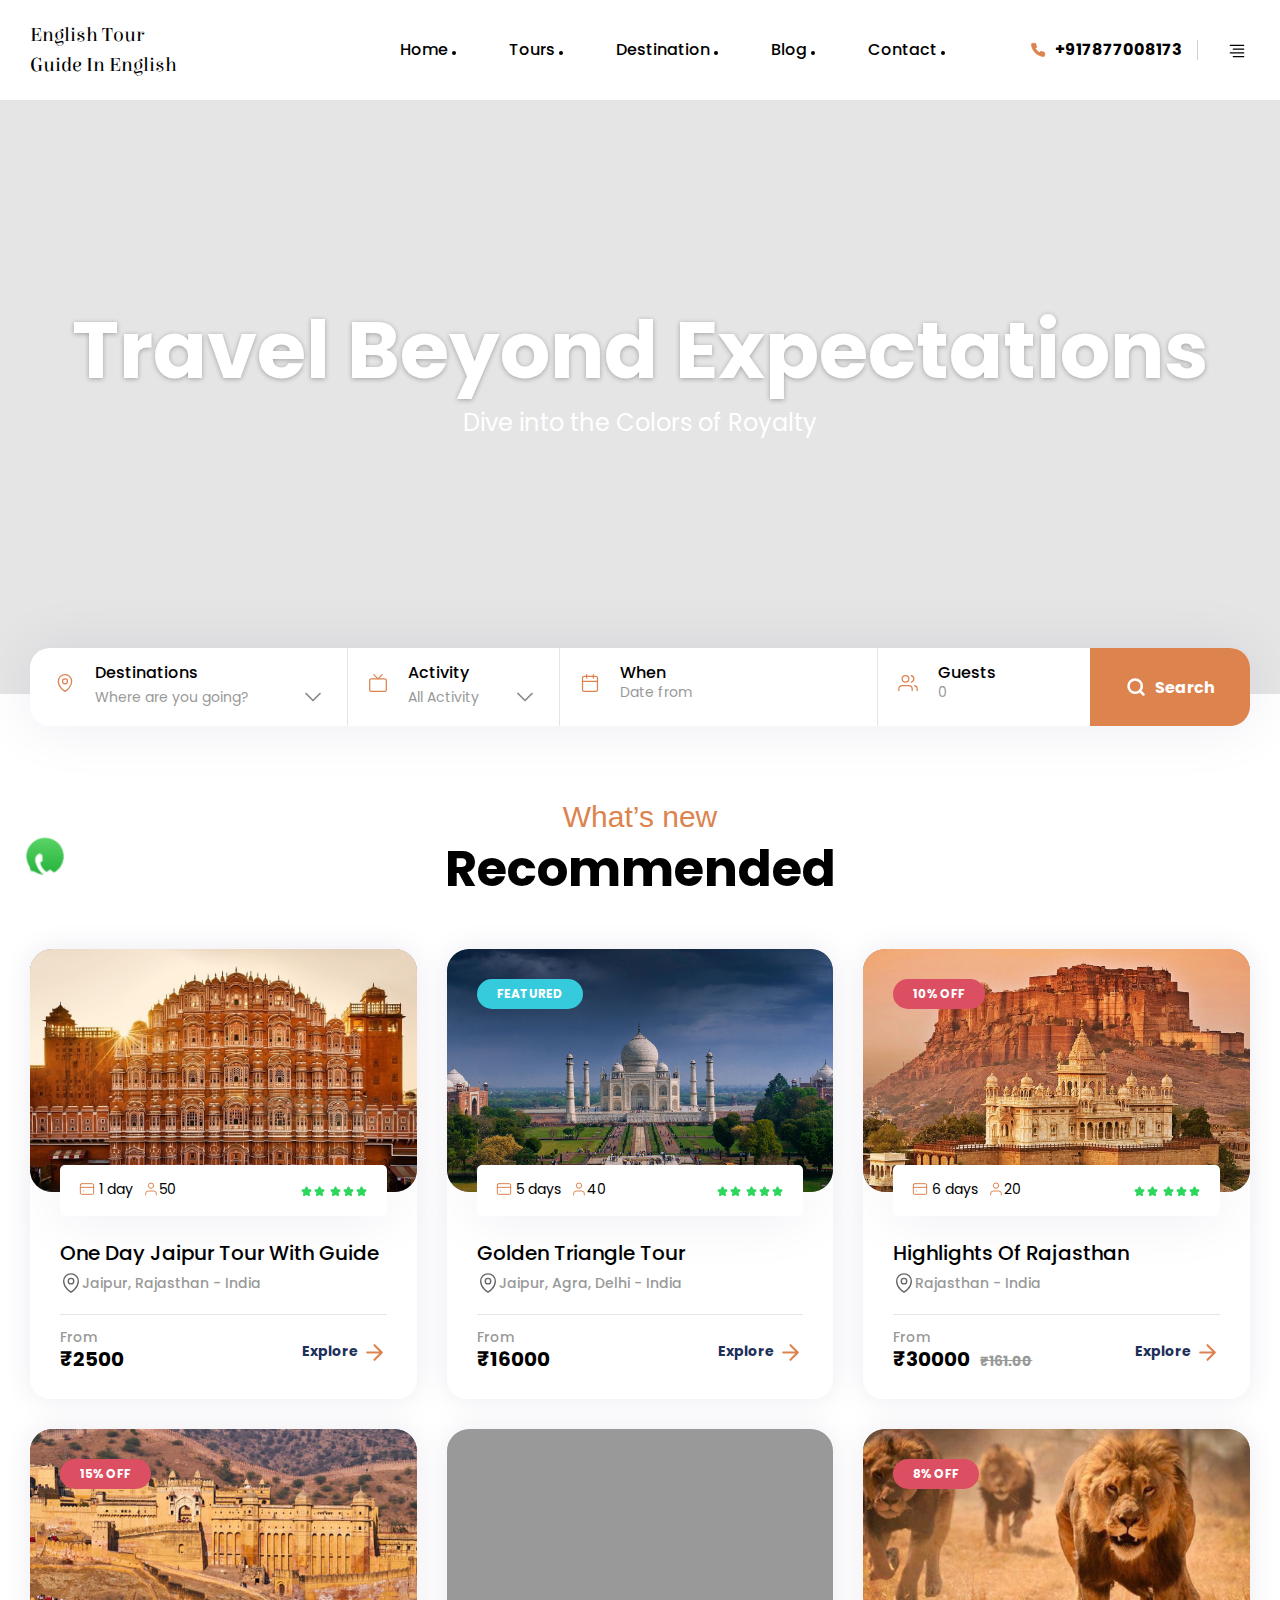
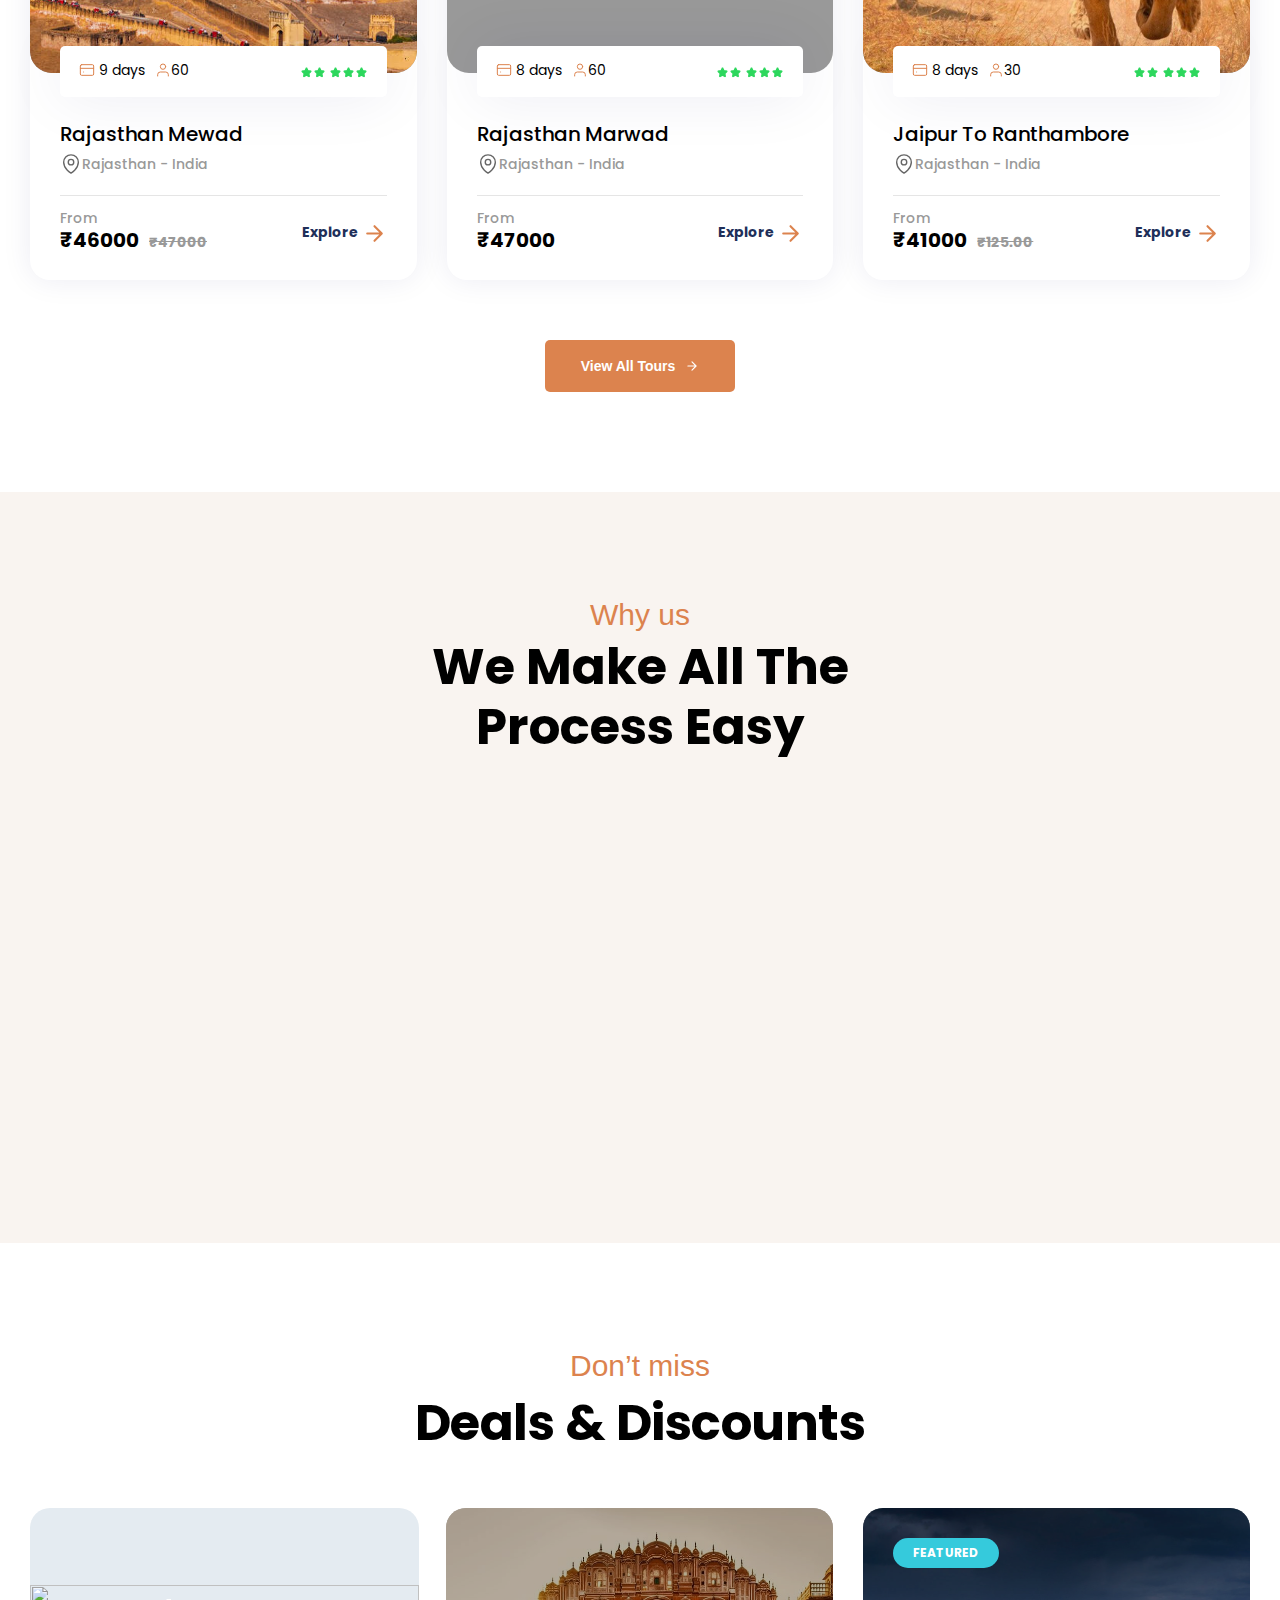
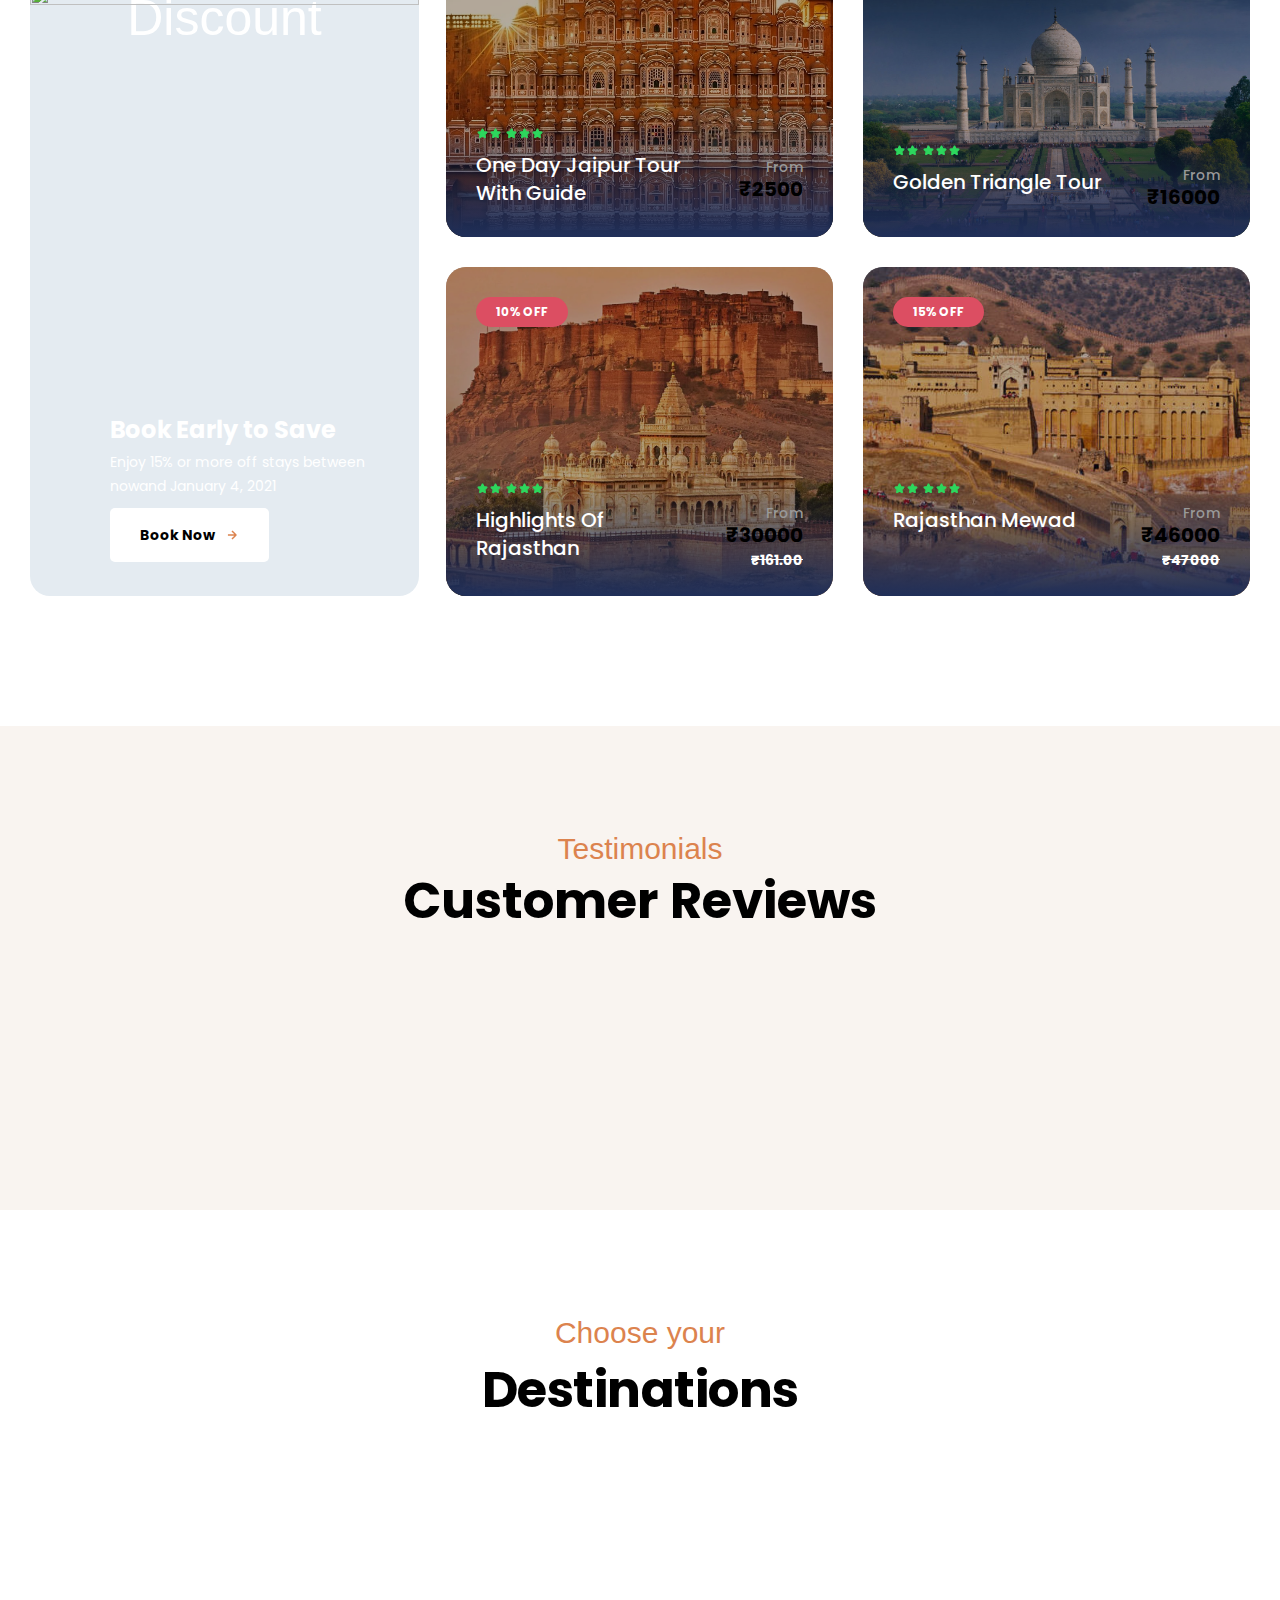
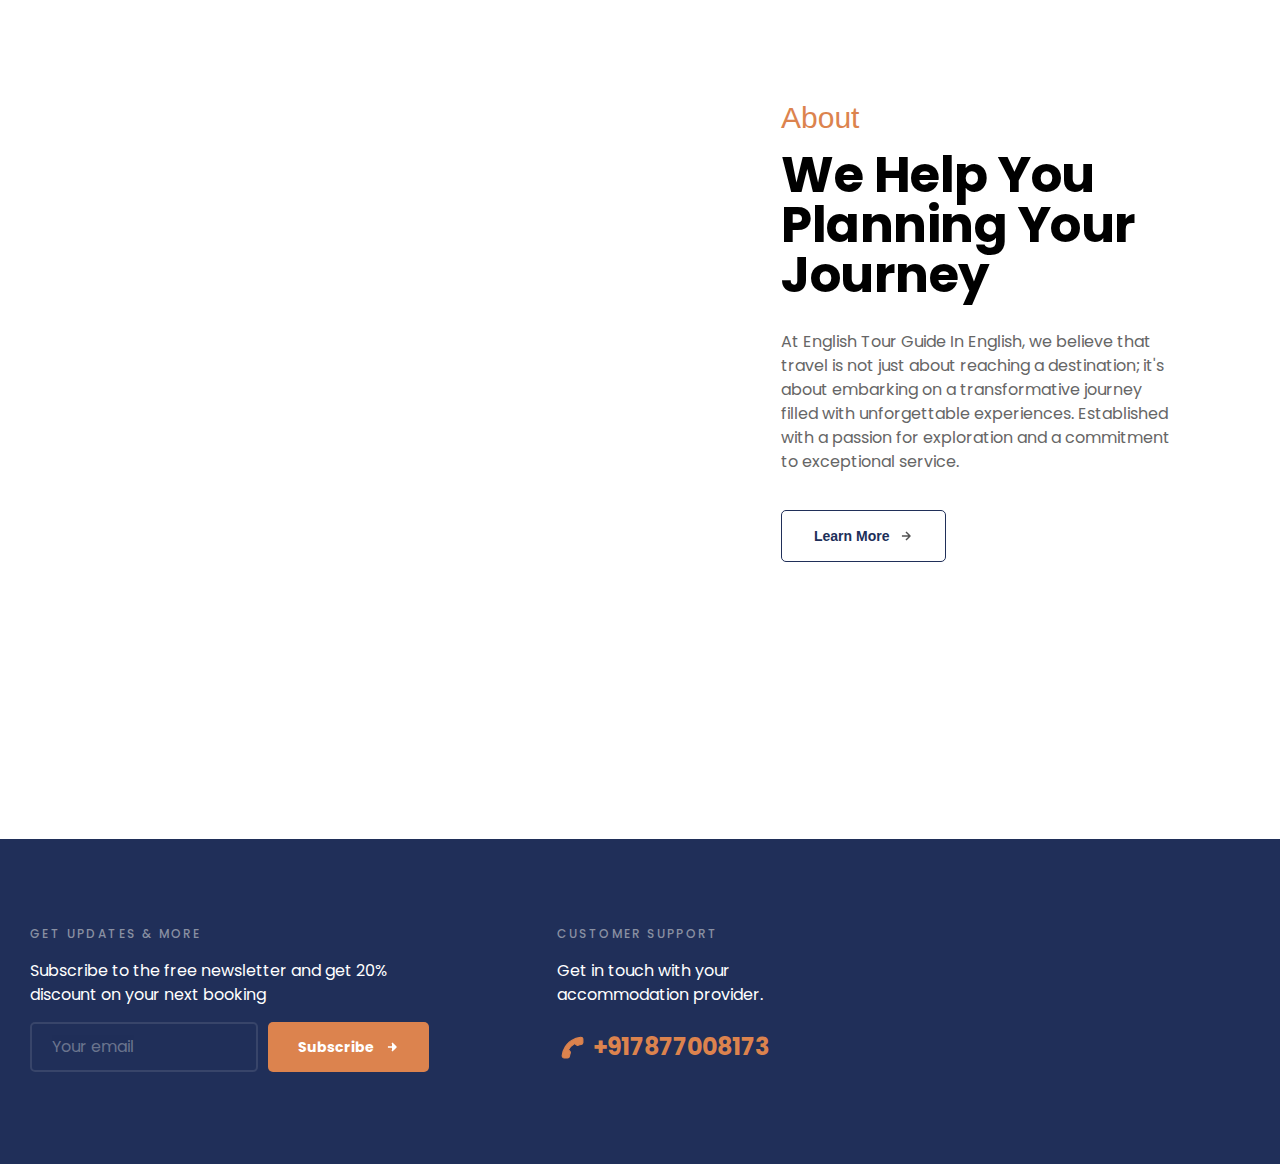
==== index.html @ 232171c8 "Update index.html" ====
<!DOCTYPE html>
<html lang="en-US">

<head>
    <meta charset="UTF-8">
    <meta name="viewport" content="width=device-width, initial-scale=1.0, viewport-fit=cover" />
    <title>English Tour Guide In English - Book A Royal Ride Now | Best Taxi Service provider</title>
    <link rel="icon" type="image/x-icon" href="assets/Rajasthansafaris.ico" />
    <meta name="description" content="<b>Best Package Provider</b> | Embark on an enchanting journey through the colorful state of Rajasthan with English Tour Guide In English. Our Rajasthan tour offers a kaleidoscope of experiences, from the majestic forts and palaces of Jaipur, Jodhpur, and Udaipur to the mesmerizing sand dunes of the Thar Desert. Immerse yourself in the rich cultural tapestry of Rajasthan as you explore bustling bazaars, ornate temples, and traditional villages. Begin your adventure in the 'Pink City' of Jaipur, where you'll be captivated by the grandeur of the Amber Fort, the intricate designs of Hawa Mahal, and the astronomical wonders of Jantar Mantar." />
    <meta name="keywords" content="English Tour Guide In English,safaris,rajasthan tour,rajasthan safari,safari in rajasthan,amber palace,amber fort,amer fort,amer palace,amber fort & palace,amber fort and amber palace,amber palace online Ticket,hawa mahal online ticket,amer fort Online ticket,amer palace online ticket,amber palace elephant ride,amber palace history,amer palace hotel,information about amber palace,best places to visit in december in india,travel the world,planning a trip,traveling on a budget,family trip,places to visit in summer in india,best place to travel,family travel,tour planning,places to travel to,dream places,family vacation,best places to visit in december,summer tourist places in india,holiday destinations in india,places to visit in summer,holiday planning,travel destinations,best holiday destinations in india,travel plan,travel experience,best place for summer vacation in india,holiday destinations,vacation places in india,best vacation places in india,summer vacation in india,vacation planning,holiday travel,best trip places in india,vacation in india,us trip,summer vacation holiday,summer vacation places in india,trip budget,dream holiday,explore travel,best place to travel in the world,summer destinations in india,vacation places,places in the us to visit,dreaming of vacation,holiday places,family trip in india,cheap trips in india,cheap places to travel,vacation destinations,"/>
    <meta name="robots" content="max-image-preview:large" />
    <link rel="dns-prefetch" href="//fonts.googleapis.com">
    <link rel="dns-prefetch" href="//s.w.org">
    <link rel="preload" href="https://demo2.pavothemes.com/triply/wp-content/themes/triply/assets/fonts/icons/triply-icon-2.3.4.woff2" as="font" crossorigin>
    <link rel="preload" href="https://demo2.pavothemes.com/triply/wp-content/themes/triply/assets/fonts/new/TheaAmeliaRegular.woff2" as="font" crossorigin>
    <link rel="dns-prefetch" href="//demo2.pavothemes.com" />
    <link rel="dns-prefetch" href="//maps.googleapis.com" />
    <link rel="dns-prefetch" href="//fonts.googleapis.com" />
    <link rel="alternate" type="application/rss+xml" title="Triply &raquo; Feed" href="https://demo2.pavothemes.com/triply/feed/" />
    <link rel="alternate" type="application/rss+xml" title="Triply &raquo; Comments Feed" href="https://demo2.pavothemes.com/triply/comments/feed/" />
    <link rel="preconnect" href="https://fonts.googleapis.com">
    <link rel="preconnect" href="https://fonts.gstatic.com" crossorigin>
    <link href="https://fonts.googleapis.com/css2?family=Elsie:wght@900&family=Protest+Revolution&display=swap" rel="stylesheet">
    <script type="text/javascript">
        /* <![CDATA[ */
        window._wpemojiSettings = {
            "baseUrl": "https:\/\/s.w.org\/images\/core\/emoji\/14.0.0\/72x72\/",
            "ext": ".png",
            "svgUrl": "https:\/\/s.w.org\/images\/core\/emoji\/14.0.0\/svg\/",
            "svgExt": ".svg",
            "source": {
                "concatemoji": "https:\/\/demo2.pavothemes.com\/triply\/wp-includes\/js\/wp-emoji-release.min.js?ver=6.4.3"
            }
        };
        /*! This file is auto-generated */
        ! function(i, n) {
            var o, s, e;

            function c(e) {
                try {
                    var t = {
                        supportTests: e,
                        timestamp: (new Date).valueOf()
                    };
                    sessionStorage.setItem(o, JSON.stringify(t))
                } catch (e) {}
            }

            function p(e, t, n) {
                e.clearRect(0, 0, e.canvas.width, e.canvas.height), e.fillText(t, 0, 0);
                var t = new Uint32Array(e.getImageData(0, 0, e.canvas.width, e.canvas.height).data),
                    r = (e.clearRect(0, 0, e.canvas.width, e.canvas.height), e.fillText(n, 0, 0), new Uint32Array(e.getImageData(0, 0, e.canvas.width, e.canvas.height).data));
                return t.every(function(e, t) {
                    return e === r[t]
                })
            }

            function u(e, t, n) {
                switch (t) {
                    case "flag":
                        return n(e, "\ud83c\udff3\ufe0f\u200d\u26a7\ufe0f", "\ud83c\udff3\ufe0f\u200b\u26a7\ufe0f") ? !1 : !n(e, "\ud83c\uddfa\ud83c\uddf3", "\ud83c\uddfa\u200b\ud83c\uddf3") && !n(e, "\ud83c\udff4\udb40\udc67\udb40\udc62\udb40\udc65\udb40\udc6e\udb40\udc67\udb40\udc7f", "\ud83c\udff4\u200b\udb40\udc67\u200b\udb40\udc62\u200b\udb40\udc65\u200b\udb40\udc6e\u200b\udb40\udc67\u200b\udb40\udc7f");
                    case "emoji":
                        return !n(e, "\ud83e\udef1\ud83c\udffb\u200d\ud83e\udef2\ud83c\udfff", "\ud83e\udef1\ud83c\udffb\u200b\ud83e\udef2\ud83c\udfff")
                }
                return !1
            }

            function f(e, t, n) {
                var r = "undefined" != typeof WorkerGlobalScope && self instanceof WorkerGlobalScope ? new OffscreenCanvas(300, 150) : i.createElement("canvas"),
                    a = r.getContext("2d", {
                        willReadFrequently: !0
                    }),
                    o = (a.textBaseline = "top", a.font = "600 32px Arial", {});
                return e.forEach(function(e) {
                    o[e] = t(a, e, n)
                }), o
            }

            function t(e) {
                var t = i.createElement("script");
                t.src = e, t.defer = !0, i.head.appendChild(t)
            }
            "undefined" != typeof Promise && (o = "wpEmojiSettingsSupports", s = ["flag", "emoji"], n.supports = {
                everything: !0,
                everythingExceptFlag: !0
            }, e = new Promise(function(e) {
                i.addEventListener("DOMContentLoaded", e, {
                    once: !0
                })
            }), new Promise(function(t) {
                var n = function() {
                    try {
                        var e = JSON.parse(sessionStorage.getItem(o));
                        if ("object" == typeof e && "number" == typeof e.timestamp && (new Date).valueOf() < e.timestamp + 604800 && "object" == typeof e.supportTests) return e.supportTests
                    } catch (e) {}
                    return null
                }();
                if (!n) {
                    if ("undefined" != typeof Worker && "undefined" != typeof OffscreenCanvas && "undefined" != typeof URL && URL.createObjectURL && "undefined" != typeof Blob) try {
                        var e = "postMessage(" + f.toString() + "(" + [JSON.stringify(s), u.toString(), p.toString()].join(",") + "));",
                            r = new Blob([e], {
                                type: "text/javascript"
                            }),
                            a = new Worker(URL.createObjectURL(r), {
                                name: "wpTestEmojiSupports"
                            });
                        return void(a.onmessage = function(e) {
                            c(n = e.data), a.terminate(), t(n)
                        })
                    } catch (e) {}
                    c(n = f(s, u, p))
                }
                t(n)
            }).then(function(e) {
                for (var t in e) n.supports[t] = e[t], n.supports.everything = n.supports.everything && n.supports[t], "flag" !== t && (n.supports.everythingExceptFlag = n.supports.everythingExceptFlag && n.supports[t]);
                n.supports.everythingExceptFlag = n.supports.everythingExceptFlag && !n.supports.flag, n.DOMReady = !1, n.readyCallback = function() {
                    n.DOMReady = !0
                }
            }).then(function() {
                return e
            }).then(function() {
                var e;
                n.supports.everything || (n.readyCallback(), (e = n.source || {}).concatemoji ? t(e.concatemoji) : e.wpemoji && e.twemoji && (t(e.twemoji), t(e.wpemoji)))
            }))
        }((window, document), window._wpemojiSettings);
        /* ]]> */
    </script>
    <style id="wp-emoji-styles-inline-css" type="text/css">
        img.wp-smiley,
        img.emoji {
            display: inline !important;
            border: none !important;
            box-shadow: none !important;
            height: 1em !important;
            width: 1em !important;
            margin: 0 0.07em !important;
            vertical-align: -0.1em !important;
            background: none !important;
            padding: 0 !important;
        }
    </style>
    <style id="classic-theme-styles-inline-css" type="text/css">
        /*! This file is auto-generated */

        .wp-block-button__link {
            color: #fff;
            background-color: #32373c;
            border-radius: 9999px;
            box-shadow: none;
            text-decoration: none;
            padding: calc(.667em + 2px) calc(1.333em + 2px);
            font-size: 1.125em
        }

        .wp-block-file__button {
            background: #32373c;
            color: #fff;
            text-decoration: none
        }
    </style>
    <style id="global-styles-inline-css" type="text/css">
        body {
            --wp--preset--color--black: #000000;
            --wp--preset--color--cyan-bluish-gray: #abb8c3;
            --wp--preset--color--white: #ffffff;
            --wp--preset--color--pale-pink: #f78da7;
            --wp--preset--color--vivid-red: #cf2e2e;
            --wp--preset--color--luminous-vivid-orange: #ff6900;
            --wp--preset--color--luminous-vivid-amber: #fcb900;
            --wp--preset--color--light-green-cyan: #7bdcb5;
            --wp--preset--color--vivid-green-cyan: #00d084;
            --wp--preset--color--pale-cyan-blue: #8ed1fc;
            --wp--preset--color--vivid-cyan-blue: #0693e3;
            --wp--preset--color--vivid-purple: #9b51e0;
            --wp--preset--gradient--vivid-cyan-blue-to-vivid-purple: linear-gradient(135deg, rgba(6, 147, 227, 1) 0%, rgb(155, 81, 224) 100%);
            --wp--preset--gradient--light-green-cyan-to-vivid-green-cyan: linear-gradient(135deg, rgb(122, 220, 180) 0%, rgb(0, 208, 130) 100%);
            --wp--preset--gradient--luminous-vivid-amber-to-luminous-vivid-orange: linear-gradient(135deg, rgba(252, 185, 0, 1) 0%, rgba(255, 105, 0, 1) 100%);
            --wp--preset--gradient--luminous-vivid-orange-to-vivid-red: linear-gradient(135deg, rgba(255, 105, 0, 1) 0%, rgb(207, 46, 46) 100%);
            --wp--preset--gradient--very-light-gray-to-cyan-bluish-gray: linear-gradient(135deg, rgb(238, 238, 238) 0%, rgb(169, 184, 195) 100%);
            --wp--preset--gradient--cool-to-warm-spectrum: linear-gradient(135deg, rgb(74, 234, 220) 0%, rgb(151, 120, 209) 20%, rgb(207, 42, 186) 40%, rgb(238, 44, 130) 60%, rgb(251, 105, 98) 80%, rgb(254, 248, 76) 100%);
            --wp--preset--gradient--blush-light-purple: linear-gradient(135deg, rgb(255, 206, 236) 0%, rgb(152, 150, 240) 100%);
            --wp--preset--gradient--blush-bordeaux: linear-gradient(135deg, rgb(254, 205, 165) 0%, rgb(254, 45, 45) 50%, rgb(107, 0, 62) 100%);
            --wp--preset--gradient--luminous-dusk: linear-gradient(135deg, rgb(255, 203, 112) 0%, rgb(199, 81, 192) 50%, rgb(65, 88, 208) 100%);
            --wp--preset--gradient--pale-ocean: linear-gradient(135deg, rgb(255, 245, 203) 0%, rgb(182, 227, 212) 50%, rgb(51, 167, 181) 100%);
            --wp--preset--gradient--electric-grass: linear-gradient(135deg, rgb(202, 248, 128) 0%, rgb(113, 206, 126) 100%);
            --wp--preset--gradient--midnight: linear-gradient(135deg, rgb(2, 3, 129) 0%, rgb(40, 116, 252) 100%);
            --wp--preset--font-size--small: 14px;
            --wp--preset--font-size--medium: 23px;
            --wp--preset--font-size--large: 26px;
            --wp--preset--font-size--x-large: 42px;
            --wp--preset--font-size--normal: 16px;
            --wp--preset--font-size--huge: 37px;
            --wp--preset--spacing--20: 0.44rem;
            --wp--preset--spacing--30: 0.67rem;
            --wp--preset--spacing--40: 1rem;
            --wp--preset--spacing--50: 1.5rem;
            --wp--preset--spacing--60: 2.25rem;
            --wp--preset--spacing--70: 3.38rem;
            --wp--preset--spacing--80: 5.06rem;
            --wp--preset--shadow--natural: 6px 6px 9px rgba(0, 0, 0, 0.2);
            --wp--preset--shadow--deep: 12px 12px 50px rgba(0, 0, 0, 0.4);
            --wp--preset--shadow--sharp: 6px 6px 0px rgba(0, 0, 0, 0.2);
            --wp--preset--shadow--outlined: 6px 6px 0px -3px rgba(255, 255, 255, 1), 6px 6px rgba(0, 0, 0, 1);
            --wp--preset--shadow--crisp: 6px 6px 0px rgba(0, 0, 0, 1);
        }

        :where(.is-layout-flex) {
            gap: 0.5em;
        }

        :where(.is-layout-grid) {
            gap: 0.5em;
        }

        body .is-layout-flow>.alignleft {
            float: left;
            margin-inline-start: 0;
            margin-inline-end: 2em;
        }

        body .is-layout-flow>.alignright {
            float: right;
            margin-inline-start: 2em;
            margin-inline-end: 0;
        }

        body .is-layout-flow>.aligncenter {
            margin-left: auto !important;
            margin-right: auto !important;
        }

        body .is-layout-constrained>.alignleft {
            float: left;
            margin-inline-start: 0;
            margin-inline-end: 2em;
        }

        body .is-layout-constrained>.alignright {
            float: right;
            margin-inline-start: 2em;
            margin-inline-end: 0;
        }

        body .is-layout-constrained>.aligncenter {
            margin-left: auto !important;
            margin-right: auto !important;
        }

        body .is-layout-constrained> :where(:not(.alignleft):not(.alignright):not(.alignfull)) {
            max-width: var(--wp--style--global--content-size);
            margin-left: auto !important;
            margin-right: auto !important;
        }

        body .is-layout-constrained>.alignwide {
            max-width: var(--wp--style--global--wide-size);
        }

        body .is-layout-flex {
            display: flex;
        }

        body .is-layout-flex {
            flex-wrap: wrap;
            align-items: center;
        }

        body .is-layout-flex>* {
            margin: 0;
        }

        body .is-layout-grid {
            display: grid;
        }

        body .is-layout-grid>* {
            margin: 0;
        }

        :where(.wp-block-columns.is-layout-flex) {
            gap: 2em;
        }

        :where(.wp-block-columns.is-layout-grid) {
            gap: 2em;
        }

        :where(.wp-block-post-template.is-layout-flex) {
            gap: 1.25em;
        }

        :where(.wp-block-post-template.is-layout-grid) {
            gap: 1.25em;
        }

        .has-black-color {
            color: var(--wp--preset--color--black) !important;
        }

        .has-cyan-bluish-gray-color {
            color: var(--wp--preset--color--cyan-bluish-gray) !important;
        }

        .has-white-color {
            color: var(--wp--preset--color--white) !important;
        }

        .has-pale-pink-color {
            color: var(--wp--preset--color--pale-pink) !important;
        }

        .has-vivid-red-color {
            color: var(--wp--preset--color--vivid-red) !important;
        }

        .has-luminous-vivid-orange-color {
            color: var(--wp--preset--color--luminous-vivid-orange) !important;
        }

        .has-luminous-vivid-amber-color {
            color: var(--wp--preset--color--luminous-vivid-amber) !important;
        }

        .has-light-green-cyan-color {
            color: var(--wp--preset--color--light-green-cyan) !important;
        }

        .has-vivid-green-cyan-color {
            color: var(--wp--preset--color--vivid-green-cyan) !important;
        }

        .has-pale-cyan-blue-color {
            color: var(--wp--preset--color--pale-cyan-blue) !important;
        }

        .has-vivid-cyan-blue-color {
            color: var(--wp--preset--color--vivid-cyan-blue) !important;
        }

        .has-vivid-purple-color {
            color: var(--wp--preset--color--vivid-purple) !important;
        }

        .has-black-background-color {
            background-color: var(--wp--preset--color--black) !important;
        }

        .has-cyan-bluish-gray-background-color {
            background-color: var(--wp--preset--color--cyan-bluish-gray) !important;
        }

        .has-white-background-color {
            background-color: var(--wp--preset--color--white) !important;
        }

        .has-pale-pink-background-color {
            background-color: var(--wp--preset--color--pale-pink) !important;
        }

        .has-vivid-red-background-color {
            background-color: var(--wp--preset--color--vivid-red) !important;
        }

        .has-luminous-vivid-orange-background-color {
            background-color: var(--wp--preset--color--luminous-vivid-orange) !important;
        }

        .has-luminous-vivid-amber-background-color {
            background-color: var(--wp--preset--color--luminous-vivid-amber) !important;
        }

        .has-light-green-cyan-background-color {
            background-color: var(--wp--preset--color--light-green-cyan) !important;
        }

        .has-vivid-green-cyan-background-color {
            background-color: var(--wp--preset--color--vivid-green-cyan) !important;
        }

        .has-pale-cyan-blue-background-color {
            background-color: var(--wp--preset--color--pale-cyan-blue) !important;
        }

        .has-vivid-cyan-blue-background-color {
            background-color: var(--wp--preset--color--vivid-cyan-blue) !important;
        }

        .has-vivid-purple-background-color {
            background-color: var(--wp--preset--color--vivid-purple) !important;
        }

        .has-black-border-color {
            border-color: var(--wp--preset--color--black) !important;
        }

        .has-cyan-bluish-gray-border-color {
            border-color: var(--wp--preset--color--cyan-bluish-gray) !important;
        }

        .has-white-border-color {
            border-color: var(--wp--preset--color--white) !important;
        }

        .has-pale-pink-border-color {
            border-color: var(--wp--preset--color--pale-pink) !important;
        }

        .has-vivid-red-border-color {
            border-color: var(--wp--preset--color--vivid-red) !important;
        }

        .has-luminous-vivid-orange-border-color {
            border-color: var(--wp--preset--color--luminous-vivid-orange) !important;
        }

        .has-luminous-vivid-amber-border-color {
            border-color: var(--wp--preset--color--luminous-vivid-amber) !important;
        }

        .has-light-green-cyan-border-color {
            border-color: var(--wp--preset--color--light-green-cyan) !important;
        }

        .has-vivid-green-cyan-border-color {
            border-color: var(--wp--preset--color--vivid-green-cyan) !important;
        }

        .has-pale-cyan-blue-border-color {
            border-color: var(--wp--preset--color--pale-cyan-blue) !important;
        }

        .has-vivid-cyan-blue-border-color {
            border-color: var(--wp--preset--color--vivid-cyan-blue) !important;
        }

        .has-vivid-purple-border-color {
            border-color: var(--wp--preset--color--vivid-purple) !important;
        }

        .has-vivid-cyan-blue-to-vivid-purple-gradient-background {
            background: var(--wp--preset--gradient--vivid-cyan-blue-to-vivid-purple) !important;
        }

        .has-light-green-cyan-to-vivid-green-cyan-gradient-background {
            background: var(--wp--preset--gradient--light-green-cyan-to-vivid-green-cyan) !important;
        }

        .has-luminous-vivid-amber-to-luminous-vivid-orange-gradient-background {
            background: var(--wp--preset--gradient--luminous-vivid-amber-to-luminous-vivid-orange) !important;
        }

        .has-luminous-vivid-orange-to-vivid-red-gradient-background {
            background: var(--wp--preset--gradient--luminous-vivid-orange-to-vivid-red) !important;
        }

        .has-very-light-gray-to-cyan-bluish-gray-gradient-background {
            background: var(--wp--preset--gradient--very-light-gray-to-cyan-bluish-gray) !important;
        }

        .has-cool-to-warm-spectrum-gradient-background {
            background: var(--wp--preset--gradient--cool-to-warm-spectrum) !important;
        }

        .has-blush-light-purple-gradient-background {
            background: var(--wp--preset--gradient--blush-light-purple) !important;
        }

        .has-blush-bordeaux-gradient-background {
            background: var(--wp--preset--gradient--blush-bordeaux) !important;
        }

        .has-luminous-dusk-gradient-background {
            background: var(--wp--preset--gradient--luminous-dusk) !important;
        }

        .has-pale-ocean-gradient-background {
            background: var(--wp--preset--gradient--pale-ocean) !important;
        }

        .has-electric-grass-gradient-background {
            background: var(--wp--preset--gradient--electric-grass) !important;
        }

        .has-midnight-gradient-background {
            background: var(--wp--preset--gradient--midnight) !important;
        }

        .has-small-font-size {
            font-size: var(--wp--preset--font-size--small) !important;
        }

        .has-medium-font-size {
            font-size: var(--wp--preset--font-size--medium) !important;
        }

        .has-large-font-size {
            font-size: var(--wp--preset--font-size--large) !important;
        }

        .has-x-large-font-size {
            font-size: var(--wp--preset--font-size--x-large) !important;
        }

        .wp-block-navigation a:where(:not(.wp-element-button)) {
            color: inherit;
        }

        :where(.wp-block-post-template.is-layout-flex) {
            gap: 1.25em;
        }

        :where(.wp-block-post-template.is-layout-grid) {
            gap: 1.25em;
        }

        :where(.wp-block-columns.is-layout-flex) {
            gap: 2em;
        }

        :where(.wp-block-columns.is-layout-grid) {
            gap: 2em;
        }

        .wp-block-pullquote {
            font-size: 1.5em;
            line-height: 1.6;
        }
    </style>
    <link rel="stylesheet" id="babe-ion-rangeslider-css-css" href="css/style01ion.rangeSlider.min.css" type="text/css" media="all" />
    <link rel="stylesheet" id="babe-daterangepicker-style-css" href="css/style02daterangepicker.css" type="text/css" media="all" />
    <link rel="stylesheet" id="babe-select2-style-css" href="css/style03select2.min.css" type="text/css" media="all" />
    <link rel="stylesheet" id="babe-modal-style-css" href="css/style04babe-modal.css" type="text/css" media="all" />
    <link rel="stylesheet" id="jquery-ui-style-css" href="css/style05jquery-ui.min.css" type="text/css" media="all" />
    <link rel="stylesheet" id="-css" href="css/style06style.css" type="text/css" media="all" />
    <link rel="stylesheet" id="triply-style-css" href="css/style07style.css" type="text/css" media="all" />
    <style id="triply-style-inline-css" type="text/css">
        body {
            --primary: #dc834e;
            --primary_hover: #9E5D36;
            --secondary: #202F59;
            --secondary_hover: #121D39;
            --text: #666666;
            --accent: #000000;
            --lighter: #999999;
            --border: #e5e5e5;
        }

        @media(max-width:1024px) {
            body.theme-triply [data-elementor-columns-tablet="1"] .column-item {
                flex: 0 0 100%;
                max-width: 100%;
            }
            body.theme-triply [data-elementor-columns-tablet="2"] .column-item {
                flex: 0 0 50%;
                max-width: 50%;
            }
            body.theme-triply [data-elementor-columns-tablet="3"] .column-item {
                flex: 0 0 33.3333333333%;
                max-width: 33.3333333333%;
            }
            body.theme-triply [data-elementor-columns-tablet="4"] .column-item {
                flex: 0 0 25%;
                max-width: 25%;
            }
            body.theme-triply [data-elementor-columns-tablet="5"] .column-item {
                flex: 0 0 20%;
                max-width: 20%;
            }
            body.theme-triply [data-elementor-columns-tablet="6"] .column-item {
                flex: 0 0 16.6666666667%;
                max-width: 16.6666666667%;
            }
            body.theme-triply [data-elementor-columns-tablet="7"] .column-item {
                flex: 0 0 14.2857142857%;
                max-width: 14.2857142857%;
            }
            body.theme-triply [data-elementor-columns-tablet="8"] .column-item {
                flex: 0 0 12.5%;
                max-width: 12.5%;
            }
        }

        @media(max-width:767px) {
            body.theme-triply [data-elementor-columns-mobile="1"] .column-item {
                flex: 0 0 100%;
                max-width: 100%;
            }
            body.theme-triply [data-elementor-columns-mobile="2"] .column-item {
                flex: 0 0 50%;
                max-width: 50%;
            }
            body.theme-triply [data-elementor-columns-mobile="3"] .column-item {
                flex: 0 0 33.3333333333%;
                max-width: 33.3333333333%;
            }
            body.theme-triply [data-elementor-columns-mobile="4"] .column-item {
                flex: 0 0 25%;
                max-width: 25%;
            }
            body.theme-triply [data-elementor-columns-mobile="5"] .column-item {
                flex: 0 0 20%;
                max-width: 20%;
            }
            body.theme-triply [data-elementor-columns-mobile="6"] .column-item {
                flex: 0 0 16.6666666667%;
                max-width: 16.6666666667%;
            }
            body.theme-triply [data-elementor-columns-mobile="7"] .column-item {
                flex: 0 0 14.2857142857%;
                max-width: 14.2857142857%;
            }
            body.theme-triply [data-elementor-columns-mobile="8"] .column-item {
                flex: 0 0 12.5%;
                max-width: 12.5%;
            }
        }
    </style>
    <link rel="stylesheet" id="triply-fonts-css" href="//fonts.googleapis.com/css?family=Poppins:400,500,700&#038;subset=latin%2Clatin-ext&#038;display=swap" type="text/css" media="all" />
    <link rel="stylesheet" id="elementor-frontend-css" href="css/style08frontend.min.css" type="text/css" media="all" />
    <link rel="stylesheet" id="elementor-post-12-css" href="css/style09post-12.css" type="text/css" media="all" />
    <link rel="stylesheet" id="magnific-popup-css" href="css/style10magnific-popup.css" type="text/css" media="all" />
    <link rel="stylesheet" id="tooltipster-css" href="css/style11tooltipster.bundle.min.css" type="text/css" media="all" />
    <link rel="stylesheet" id="elementor-icons-css" href="css/style12elementor-icons.min.css" type="text/css" media="all" />
    <link rel="stylesheet" id="swiper-css" href="css/style13swiper.min.css" type="text/css" media="all" />
    <link rel="stylesheet" id="elementor-pro-css" href="css/style14frontend.min.css" type="text/css" media="all" />
    <link rel="stylesheet" id="font-awesome-5-all-css" href="css/style15all.min.css" type="text/css" media="all" />
    <link rel="stylesheet" id="font-awesome-4-shim-css" href="css/style16v4-shims.min.css" type="text/css" media="all" />
    <link rel="stylesheet" id="elementor-global-css" href="css/style17global.css" type="text/css" media="all" />
    <link rel="stylesheet" id="elementor-post-451-css" href="css/style18post-451.css" type="text/css" media="all" />
    <link rel="stylesheet" id="babe-admin-elementor-style-css" href="css/style19babe-admin-elementor.css" type="text/css" media="all" />
    <link rel="stylesheet" id="elementor-post-1589-css" href="css/style20post-1589.css" type="text/css" media="all" />
    <link rel="stylesheet" id="elementor-post-1209-css" href="css/style21post-1209.css" type="text/css" media="all" />
    <link rel="stylesheet" id="elementor-post-406-css" href="css/style22post-406.css" type="text/css" media="all" />
    <link rel="stylesheet" id="elementor-post-496-css" href="css/style23post-496.css" type="text/css" media="all" />
    <link rel="stylesheet" id="triply-elementor-css" href="css/style24elementor.css" type="text/css" media="all" />
    <link rel="stylesheet" id="triply-child-style-css" href="css/style25style.css" type="text/css" media="all" />
    <link rel="stylesheet" id="elementor-icons-shared-0-css" href="css/style26fontawesome.min.css" type="text/css" media="all" />
    <link rel="stylesheet" id="elementor-icons-fa-brands-css" href="css/style27brands.min.css" type="text/css" media="all" />
    <script type="text/javascript" src="https://demo2.pavothemes.com/triply/wp-includes/js/jquery/jquery.min.js?ver=3.7.1" id="jquery-core-js"></script>
    <script type="text/javascript" src="https://demo2.pavothemes.com/triply/wp-includes/js/jquery/jquery-migrate.min.js?ver=3.4.1" id="jquery-migrate-js"></script>
    <script type="text/javascript" src="https://demo2.pavothemes.com/triply/wp-content/themes/triply/assets/js/frontend/wishlist.js?ver=2.3.4" id="triply-wishlist-js"></script>
    <script type="text/javascript" src="https://demo2.pavothemes.com/triply/wp-content/plugins/elementor/assets/lib/font-awesome/js/v4-shims.min.js?ver=3.18.3" id="font-awesome-4-shim-js"></script>
    <link rel="https://api.w.org/" href="https://demo2.pavothemes.com/triply/wp-json/" />
    <link rel="alternate" type="application/json" href="https://demo2.pavothemes.com/triply/wp-json/wp/v2/pages/451" />
    <link rel="EditURI" type="application/rsd+xml" title="RSD" href="https://demo2.pavothemes.com/triply/xmlrpc.php?rsd" />
    <meta name="generator" content="WordPress 6.4.3" />
    <link rel="canonical" href=" " />
    <link rel="shortlink" href="https://demo2.pavothemes.com/triply/?p=451" />
    <link rel="alternate" type="application/json+oembed" href="https://demo2.pavothemes.com/triply/wp-json/oembed/1.0/embed?url=https%3A%2F%2Fdemo2.pavothemes.com%2Ftriply%2Fhome-3%2F" />
    <link rel="alternate" type="text/xml+oembed" href="https://demo2.pavothemes.com/triply/wp-json/oembed/1.0/embed?url=https%3A%2F%2Fdemo2.pavothemes.com%2Ftriply%2Fhome-3%2F&#038;format=xml" />
    <meta name="generator" content="Elementor 3.18.3; features: e_dom_optimization, e_optimized_assets_loading, additional_custom_breakpoints, block_editor_assets_optimize, e_image_loading_optimization; settings: css_print_method-external, google_font-enabled, font_display-auto">
</head>
<div style="position:fixed; left: 15px; bottom:14px; z-index:100000"><a href="https://api.whatsapp.com/send?phone=917877008173" target="_blank"><img src="assets/img/whatsapp.gif" width="60"></a></div>
<body class="page-template-default page page-id-451 wp-custom-logo wp-embed-responsive home chrome no-wc-breadcrumb theme-triply elementor-default elementor-template-full-width elementor-kit-12 elementor-page elementor-page-451">
    <div id="page" class="hfeed site">
        <div data-elementor-type="header" data-elementor-id="406" class="elementor elementor-406 elementor-location-header" data-elementor-post-type="elementor_library">
            <header class="elementor-section elementor-top-section elementor-element elementor-element-69072552 elementor-section-content-middle elementor-section-stretched elementor-section-height-min-height sticky-header elementor-section-boxed elementor-section-height-default elementor-section-items-middle"
                data-id="69072552" data-element_type="section" data-settings="{&quot;stretch_section&quot;:&quot;section-stretched&quot;,&quot;sticky&quot;:&quot;top&quot;,&quot;sticky_effects_offset&quot;:120,&quot;background_background&quot;:&quot;classic&quot;,&quot;sticky_on&quot;:[&quot;desktop&quot;,&quot;tablet&quot;,&quot;mobile&quot;],&quot;sticky_offset&quot;:0}">
                <div class="elementor-container elementor-column-gap-no">
                    <div class="elementor-column elementor-col-33 elementor-top-column elementor-element elementor-element-6733616b" data-id="6733616b" data-element_type="column">
                        <div class="elementor-widget-wrap elementor-element-populated">
                            <div class="elementor-element elementor-element-66f99ff elementor-widget__width-auto elementor-hidden-desktop elementor-view-default elementor-widget elementor-widget-icon" data-id="66f99ff" data-element_type="widget" data-widget_type="icon.default">
                                <div class="elementor-widget-container">
                                    <div class="elementor-icon-wrapper">
                                        <a class="elementor-icon" href="#elementor-action%3Aaction%3Dpopup%3Aopen%26settings%3DeyJpZCI6IjEyMDkiLCJ0b2dnbGUiOmZhbHNlfQ%3D%3D">
                                            <svg xmlns="http://www.w3.org/2000/svg" width="20" height="20" viewBox="0 0 24 24" fill="none" stroke="#000000" stroke-width="1.5" stroke-linecap="round" stroke-linejoin="round"><path d="M21 9.5H3M21 4.5H3M21 14.5H3M21 19.5H3"/></svg></a>
                                    </div>
                                </div>
                            </div>
                            <div class="elementor-element elementor-element-75d5909a elementor-widget__width-auto logo elementor-widget elementor-widget-theme-site-logo elementor-widget-image" data-id="75d5909a" data-element_type="widget" data-widget_type="theme-site-logo.default">
                                <div class="elementor-widget-container">
                                    <a href="index.html" class="attachment-full size-full wp-image-371" alt />English Tour Guide In English</a>
                                </div>
                            </div>
                        </div>
                    </div>
                    <div class="elementor-column elementor-col-33 elementor-top-column elementor-element elementor-element-a87471b elementor-hidden-tablet elementor-hidden-phone" data-id="a87471b" data-element_type="column">
                        <div class="elementor-widget-wrap elementor-element-populated">
                            <div class="elementor-element elementor-element-32a3ceff elementor-widget elementor-widget-triply-nav-menu" data-id="32a3ceff" data-element_type="widget" data-widget_type="triply-nav-menu.default">
                                <div class="elementor-widget-container">
                                    <div class="elementor-nav-menu-wrapper">
                                        <nav class="main-navigation" role="navigation" aria-label="Primary Navigation">
                                            <div class="primary-navigation">
                                                <ul id="menu-main-menu" class="menu">
                                                    <li id="menu-item-950" class="menu-item menu-item-type-post_type menu-item-object-page menu-item-home current-menu-ancestor current-menu-parent current_page_parent current_page_ancestor menu-item-has-children menu-item-950"><a href="index.html">Home</a>
                                                        
                                                    </li>
                                                    <li id="menu-item-433" class="menu-item menu-item-type-custom menu-item-object-custom menu-item-has-children menu-item-433"><a href="#recommendation">Tours</a>
                                                        <ul class="sub-menu">
                                                            <li id="menu-item-6636" class="menu-item menu-item-type-post_type menu-item-object-page menu-item-6636"><a href="One-Day-Jaipur-Tour-With-Guide.html">One Day Jaipur Tour</a></li>
                                                            <li id="menu-item-6637" class="menu-item menu-item-type-post_type menu-item-object-page menu-item-6637"><a href="Golden-Triangle-Tour-Car With-Guide.html">Golden Triangle Tour</a></li>
                                                            <li id="menu-item-6635" class="menu-item menu-item-type-post_type menu-item-object-page menu-item-6635"><a href="Highlights-Of-Rajasthan-Tour.html">Highlights Of Rajasthan</a></li>
                                                            <li id="menu-item-7190" class="menu-item menu-item-type-post_type menu-item-object-to_book menu-item-7190"><a href="Rajasthan-Mewad-Tour.html">Rajasthan Mewad</a></li>
                                                            <li id="menu-item-7189" class="menu-item menu-item-type-post_type menu-item-object-to_book menu-item-7189"><a href="Rajasthan-Marwad-Tour.html">Rajasthan Marwad</a></li>
                                                            <li id="menu-item-7192" class="menu-item menu-item-type-post_type menu-item-object-to_book menu-item-7192"><a href="Jaipur-To-Ranthambore-Tour.html">Jaipur To Ranthambore</a></li>
                                                        </ul>
                                                    </li>
                                                    <li id="menu-item-7088" class="menu-item menu-item-type-post_type menu-item-object-page menu-item-has-children menu-item-7088"><a href="#recommendation">Destination</a>
                                                        <ul class="sub-menu">
                                                            <li id="menu-item-3201" class="menu-item menu-item-type-post_type menu-item-object-page menu-item-3201"><a href="#recommendation">North India</a></li>
                                                            <li id="menu-item-3202" class="menu-item menu-item-type-post_type menu-item-object-page menu-item-3202"><a href="#recommendation">South India</a></li>
                                                            <li id="menu-item-6973" class="menu-item menu-item-type-taxonomy menu-item-object-ba_locations menu-item-6973"><a href="#recommendation">Jammu & Kashmir</a></li>
                                                            <li id="menu-item-6973" class="menu-item menu-item-type-taxonomy menu-item-object-ba_locations menu-item-6973"><a href="#recommendation">Sikkim Darjeeling</a></li>
                                                            <li id="menu-item-6973" class="menu-item menu-item-type-taxonomy menu-item-object-ba_locations menu-item-6973"><a href="#recommendation">Leh Ladakh</a></li>
                                                            <li id="menu-item-6973" class="menu-item menu-item-type-taxonomy menu-item-object-ba_locations menu-item-6973"><a href="#recommendation">Himachal Pradesh</a></li>
                                                        </ul>
                                                    </li>
                                                    <li id="menu-item-969" class="menu-item menu-item-type-post_type menu-item-object-page current_page_parent menu-item-has-children menu-item-969"><a href="https://www.amerpalace.com/Amber-Palace.html">Blog</a>
                                                        <ul class="sub-menu">
                                                            <li id="menu-item-971" class="menu-item menu-item-type-custom menu-item-object-custom menu-item-971"><a href="https://www.amerpalace.com/Amber-Palace.html">Amber Palace</a></li>
                                                        </ul>
                                                    </li>
                                                    
                                                    <li id="menu-item-970" class="menu-item menu-item-type-post_type menu-item-object-page menu-item-970"><a href="#elementor-action%3Aaction%3Dpopup%3Aopen%26settings%3DeyJpZCI6IjE1ODkiLCJ0b2dnbGUiOmZhbHNlfQ%3D%3D">Contact</a></li>
                                                </ul>
                                            </div>
                                        </nav>
                                    </div>
                                </div>
                            </div>
                        </div>
                    </div>
                    <div class="elementor-column elementor-col-33 elementor-top-column elementor-element elementor-element-f3d336e" data-id="f3d336e" data-element_type="column">
                        <div class="elementor-widget-wrap elementor-element-populated">
                            <div class="elementor-element elementor-element-36fefbb8 elementor-widget__width-auto elementor-hidden-phone elementor-icon-list--layout-traditional elementor-list-item-link-full_width elementor-widget elementor-widget-icon-list" data-id="36fefbb8" data-element_type="widget"
                                data-widget_type="icon-list.default">
                                <div class="elementor-widget-container">
                                    <ul class="elementor-icon-list-items">
                                        <li class="elementor-icon-list-item">
                                            <a href="tel:+917877008173">
<span class="elementor-icon-list-icon">
    <svg xmlns="http://www.w3.org/2000/svg" width="35" height="35" viewBox="0 0 24 24" fill="none" stroke="#dc834e" stroke-width="1" stroke-linecap="round" stroke-linejoin="round"><path d="M22 16.92v3a2 2 0 0 1-2.18 2 19.79 19.79 0 0 1-8.63-3.07 19.5 19.5 0 0 1-6-6 19.79 19.79 0 0 1-3.07-8.67A2 2 0 0 1 4.11 2h3a2 2 0 0 1 2 1.72 12.84 12.84 0 0 0 .7 2.81 2 2 0 0 1-.45 2.11L8.09 9.91a16 16 0 0 0 6 6l1.27-1.27a2 2 0 0 1 2.11-.45 12.84 12.84 0 0 0 2.81.7A2 2 0 0 1 22 16.92z"></path></svg> </span>
<span class="elementor-icon-list-text">+917877008173</span>
</a>
                                        </li>
                                    </ul>
                                </div>
                            </div>
                            <div class="elementor-element elementor-element-3f99baa2 elementor-widget__width-auto elementor-hidden-phone elementor-widget-divider--view-line elementor-widget elementor-widget-divider" data-id="3f99baa2" data-element_type="widget" data-widget_type="divider.default">
                                <div class="elementor-widget-container">
                                    <div class="elementor-divider">
                                        <span class="elementor-divider-separator">
</span>
                                    </div>
                                </div>
                            </div>
                            <div class="elementor-element elementor-element-7bf2274 elementor-widget__width-auto elementor-widget elementor-widget-triply-login" data-id="7bf2274" data-element_type="widget" data-widget_type="triply-login.default">
                                <div class="elementor-widget-container">
                                    <div class="elementor-login-wrapper elementor-login-style-1">
                                        <div class="login-action">
                                            <div class="site-header-account">
                                                <a class="login-button-icon group-button popup js-btn-register-popup" href="#triply-login-form"><script src="https://cdn.lordicon.com/lordicon.js"></script>
                                                    <lord-icon
                                                        src="https://cdn.lordicon.com/bgebyztw.json"
                                                        trigger="morph"
                                                        stroke="bold"
                                                        state="morph-group"
                                                        colors="primary:#121331,secondary:#eeaa66"
                                                        style="width:25px;height:25px;margin-top: 4px;">
                                                    </lord-icon></a>
                                            </div>
                                        </div>
                                    </div>
                                </div>
                            </div>
                            <div class="elementor-element elementor-element-151299dd elementor-widget__width-auto elementor-view-default elementor-widget elementor-widget-icon" data-id="151299dd" data-element_type="widget" data-widget_type="icon.default">
                                <div class="elementor-widget-container">
                                    <div class="elementor-icon-wrapper">
                                        <a class="elementor-icon" href="#elementor-action%3Aaction%3Dpopup%3Aopen%26settings%3DeyJpZCI6IjE1ODkiLCJ0b2dnbGUiOmZhbHNlfQ%3D%3D">
                                            <svg xmlns="http://www.w3.org/2000/svg" width="52" height="52" viewBox="0 0 24 24" fill="none" stroke="#000000" stroke-width="1.5" stroke-linecap="round" stroke-linejoin="round"><path d="M21 9.5H7M21 4.5H3M21 14.5H3M21 19.5H7"/></svg> </a>
                                    </div>
                                </div>
                            </div>
                        </div>
                    </div>
                </div>
            </header>
            <div class="elementor-section elementor-top-section elementor-element elementor-element-4a39b113 elementor-section-stretched elementor-section-height-min-height triply-breadcrumb-build elementor-section-boxed elementor-section-height-default elementor-section-items-middle"
                data-id="4a39b113" data-element_type="section" data-settings="{&quot;stretch_section&quot;:&quot;section-stretched&quot;,&quot;background_background&quot;:&quot;classic&quot;}">
                <div class="elementor-background-overlay"></div>
                <div class="elementor-container elementor-column-gap-no">
                    <div class="elementor-column elementor-col-100 elementor-top-column elementor-element elementor-element-411ddc6d" data-id="411ddc6d" data-element_type="column">
                        <div class="elementor-widget-wrap elementor-element-populated">
                            <div class="elementor-element elementor-element-4f8e45e3 elementor-widget elementor-widget-heading" data-id="4f8e45e3" data-element_type="widget" data-widget_type="heading.default">
                                <div class="elementor-widget-container">
                                    <h2 class="elementor-heading-title elementor-size-default">Blog</h2>
                                </div>
                            </div>
                            <div class="elementor-element elementor-element-3c6b8263 elementor-widget elementor-widget-theme-page-title elementor-page-title elementor-widget-heading" data-id="3c6b8263" data-element_type="widget" data-widget_type="theme-page-title.default">
                                <div class="elementor-widget-container">
                                    <h1 class="elementor-heading-title elementor-size-default">Home 3</h1>
                                </div>
                            </div>
                        </div>
                    </div>
                </div>
            </div>
        </div>
        <div id="content" class="site-content" tabindex="-1">
            <div class="col-full">
                <div data-elementor-type="wp-page" data-elementor-id="451" class="elementor elementor-451" data-elementor-post-type="page">
                    <div class="elementor-section elementor-top-section elementor-element elementor-element-aadfd63 elementor-section-stretched elementor-section-boxed elementor-section-height-default elementor-section-height-default" data-id="aadfd63" data-element_type="section"
                    data-settings="{&quot;stretch_section&quot;:&quot;section-stretched&quot;,&quot;background_background&quot;:&quot;slideshow&quot;,&quot;background_motion_fx_translateY_effect&quot;:&quot;yes&quot;,&quot;background_motion_fx_devices&quot;:[&quot;desktop&quot;,&quot;tablet&quot;],&quot;background_slideshow_gallery&quot;:[{&quot;id&quot;:2068,&quot;url&quot;:&quot;https:\/\/rajasthantours.travel\/templates\/images\/sliders\/1.jpg&quot;},{&quot;id&quot;:1341,&quot;url&quot;:&quot;https:\/\/www.spreehotels.com\/wp-content\/uploads\/2021\/09\/website-back-image-5.png&quot;},{&quot;id&quot;:1349,&quot;url&quot;:&quot;https:\/\/cdn.vectorstock.com\/i\/1000x1000\/49\/35/jaipur-india-city-skyline-silhouette-vector-3304935.webp&quot;}],&quot;background_slideshow_transition_duration&quot;:400,&quot;background_slideshow_ken_burns&quot;:&quot;yes&quot;,&quot;background_slideshow_loop&quot;:&quot;yes&quot;,&quot;background_slideshow_slide_duration&quot;:5000,&quot;background_slideshow_slide_transition&quot;:&quot;fade&quot;,&quot;background_slideshow_ken_burns_zoom_direction&quot;:&quot;in&quot;,&quot;background_motion_fx_translateY_speed&quot;:{&quot;unit&quot;:&quot;px&quot;,&quot;size&quot;:4,&quot;sizes&quot;:[]},&quot;background_motion_fx_translateY_affectedRange&quot;:{&quot;unit&quot;:&quot;%&quot;,&quot;size&quot;:&quot;&quot;,&quot;sizes&quot;:{&quot;start&quot;:0,&quot;end&quot;:100}}}">
                        <div class="elementor-background-overlay"></div>
                        <div class="elementor-container elementor-column-gap-no">
                            <div class="elementor-column elementor-col-100 elementor-top-column elementor-element elementor-element-f27f082" data-id="f27f082" data-element_type="column">
                                <div class="elementor-widget-wrap elementor-element-populated">
                                    <div class="elementor-element elementor-element-ac201e5 elementor-widget elementor-widget-heading" data-id="ac201e5" data-element_type="widget" data-widget_type="heading.default">
                                        <div class="elementor-widget-container">
                                            <h2 class="elementor-heading-title elementor-size-default">Travel Beyond Expectations</h2>
                                        </div>
                                    </div>
                                    <div class="elementor-element elementor-element-4dfc131 elementor-widget elementor-widget-text-editor" data-id="4dfc131" data-element_type="widget" data-widget_type="text-editor.default">
                                        <div class="elementor-widget-container">
                                            <p>Dive into the Colors of Royalty</p>
                                        </div>
                                    </div>
                                    <div class="elementor-element elementor-element-972d4b1 layout-style-1 elementor-widget elementor-widget-babe-search-form" data-id="972d4b1" data-element_type="widget" data-widget_type="babe-search-form.default">
                                        <div class="elementor-widget-container">
                                            <div id="triply-search-box" class="babe-search-box">
                                                <form name="search_form" action="#recommendation" method="get" id="search_form" class="babe-search-form">
                                                    <div class="search-form-inner">
                                                        <div class="input-group col-4">
                                                            <div class="field-search-group ">
                                                                <div class="field-group-inner locations-block">
                                                                    <div class="icon-search left-search"><svg xmlns="http://www.w3.org/2000/svg" width="20" height="20" viewBox="0 0 24 24" fill="none" stroke="#dc834e" stroke-width="1.5" stroke-linecap="round" stroke-linejoin="round"><path d="M12 22s-8-4.5-8-11.8A8 8 0 0 1 12 2a8 8 0 0 1 8 8.2c0 7.3-8 11.8-8 11.8z"/><circle cx="12" cy="10" r="3"/></svg></div>
                                                                    <div class="field-search right-search">
                                                                        <h4 class="field-title advanced-header">Destinations</h4>
                                                                        <div class="add_input_field is-active" data-tax="ba_locations" tabindex="0">
                                                                            <div class="add_ids_title">
                                                                                <div class="add_ids_title_value">Where are you going?</div><svg xmlns="http://www.w3.org/2000/svg" width="28" height="28" viewBox="0 0 24 24" fill="none" stroke="#898989" stroke-width="1.5" stroke-linecap="round" stroke-linejoin="round"><path d="M6 9l6 6 6-6"/></svg>
                                                                                <ul id="add_ids_list_ba_locations" class="add_ids_list" data-parent="0">
                                                                                    <li class="term_item term_item_all" data-id="0">All Destinations</li>
                                                                                    <li class="term_item_disabled term_item_level_0" data-id="56">Africa
                                                                                        <ul id="add_ids_list_ba_locations_56" class="add_ids_list_1">
                                                                                            <li class="term_item term_item_level_1" data-id="57"> Morocco</li>
                                                                                            <li class="term_item term_item_level_1" data-id="58"> Tanzania</li>
                                                                                        </ul>
                                                                                    </li>
                                                                                    <li class="term_item_disabled term_item_level_0" data-id="59">Americas
                                                                                        <ul id="add_ids_list_ba_locations_59" class="add_ids_list_1">
                                                                                            <li class="term_item term_item_level_1" data-id="60"> Argentina</li>
                                                                                            <li class="term_item term_item_level_1" data-id="61"> Canada</li>
                                                                                            <li class="term_item term_item_level_1" data-id="62"> Colombia</li>
                                                                                            <li class="term_item term_item_level_1" data-id="63"> Costa Rica</li>
                                                                                            <li class="term_item term_item_level_1" data-id="64"> United States</li>
                                                                                        </ul>
                                                                                    </li>
                                                                                    <li class="term_item_disabled term_item_level_0" data-id="65">Asia
                                                                                        <ul id="add_ids_list_ba_locations_65" class="add_ids_list_1">
                                                                                            <li class="term_item term_item_level_1" data-id="66"> Cambodia</li>
                                                                                            <li class="term_item term_item_level_1" data-id="69"> Japan</li>
                                                                                            <li class="term_item term_item_level_1" data-id="67"> Nepal</li>
                                                                                            <li class="term_item term_item_level_1" data-id="70"> ThaiLand</li>
                                                                                            <li class="term_item term_item_level_1" data-id="68"> Viet Nam</li>
                                                                                        </ul>
                                                                                    </li>
                                                                                    <li class="term_item term_item_level_0" data-id="93">Australia</li>
                                                                                    <li class="term_item_disabled term_item_level_0" data-id="71">Europe
                                                                                        <ul id="add_ids_list_ba_locations_71" class="add_ids_list_1">
                                                                                            <li class="term_item term_item_level_1" data-id="72"> France</li>
                                                                                            <li class="term_item term_item_level_1" data-id="73"> Greece</li>
                                                                                            <li class="term_item term_item_level_1" data-id="74"> Iceland</li>
                                                                                            <li class="term_item term_item_level_1" data-id="75"> Italy</li>
                                                                                            <li class="term_item term_item_level_1" data-id="76"> Switzerland</li>
                                                                                        </ul>
                                                                                    </li>
                                                                                    <li class="term_item term_item_level_0" data-id="94">Sri Lanka</li>
                                                                                </ul>
                                                                                <input type="hidden" class="input_select_input_value" name="add_ids_ba_locations" value="0">
                                                                            </div>
                                                                        </div>
                                                                    </div>
                                                                </div>
                                                            </div>
                                                            <div class="field-search-group ">
                                                                <div class="field-group-inner locations-block">
                                                                    <div class="icon-search left-search"><svg xmlns="http://www.w3.org/2000/svg" width="20" height="20" viewBox="0 0 24 24" fill="none" stroke="#dc834e" stroke-width="1.5" stroke-linecap="round" stroke-linejoin="round"><rect x="2" y="7" width="20" height="15" rx="2" ry="2"></rect><polyline points="17 2 12 7 7 2"></polyline></svg></div>
                                                                    <div class="field-search right-search">
                                                                        <h4 class="field-title advanced-header">Activity</h4>
                                                                        <div class="add_input_field is-active" data-tax="ba_types" tabindex="0">
                                                                            <div class="add_ids_title">
                                                                                <div class="add_ids_title_value">All Activity</div><svg xmlns="http://www.w3.org/2000/svg" width="28" height="28" viewBox="0 0 24 24" fill="none" stroke="#898989" stroke-width="1.5" stroke-linecap="round" stroke-linejoin="round"><path d="M6 9l6 6 6-6"/></svg>
                                                                                <ul id="add_ids_list_ba_types" class="add_ids_list" data-parent="0">
                                                                                    <li class="term_item term_item_all" data-id="0">All Activity</li>
                                                                                    <li class="term_item term_item_level_0" data-id="77">Beaches</li>
                                                                                    <li class="term_item term_item_level_0" data-id="78">City Tours</li>
                                                                                    <li class="term_item term_item_level_0" data-id="79">Cruises</li>
                                                                                    <li class="term_item term_item_level_0" data-id="80">Hiking</li>
                                                                                    <li class="term_item term_item_level_0" data-id="81">Historical</li>
                                                                                    <li class="term_item term_item_level_0" data-id="82">Museum Tours</li>
                                                                                </ul>
                                                                                <input type="hidden" class="input_select_input_value" name="add_ids_ba_types" value="0">
                                                                            </div>
                                                                        </div>
                                                                    </div>
                                                                </div>
                                                            </div>
                                                            <div class="field-search-group">
                                                                <div class="field-group-inner date-block">
                                                                    <div class="icon-search left-search"><svg xmlns="http://www.w3.org/2000/svg" width="20" height="20" viewBox="0 0 24 24" fill="none" stroke="#dc834e" stroke-width="1.5" stroke-linecap="round" stroke-linejoin="round"><rect x="3" y="4" width="18" height="18" rx="2" ry="2"></rect><line x1="16" y1="2" x2="16" y2="6"></line><line x1="8" y1="2" x2="8" y2="6"></line><line x1="3" y1="10" x2="21" y2="10"></line></svg></div>
                                                                    <div class="field-search right-search">
                                                                        <h4 class="field-title advanced-header">When</h4>
                                                                        <div class="search_date_wrapper"><span class="search-date search_date_wrapper_date_from" data-title="Date from">
<label class="triply-date-from" for="date_from"></label><input type="text" class="search_date" id="date_from" name="date_from" value placeholder="Date from">
</span></div>
                                                                    </div>
                                                                </div>
                                                            </div>
                                                            <div class="field-search-group">
                                                                <div class="field-group-inner">
                                                                    <div class="guest-block search_guests_field is-active">
                                                                        <div class="icon-search left-search"><svg xmlns="http://www.w3.org/2000/svg" width="20" height="20" viewBox="0 0 24 24" fill="none" stroke="#dc834e" stroke-width="1.5" stroke-linecap="round" stroke-linejoin="round"><path d="M17 21v-2a4 4 0 0 0-4-4H5a4 4 0 0 0-4 4v2"></path><circle cx="9" cy="7" r="4"></circle><path d="M23 21v-2a4 4 0 0 0-3-3.87"></path><path d="M16 3.13a4 4 0 0 1 0 7.75"></path></svg></div>
                                                                        <div class="field-search right-search">
                                                                            <h4 class="field-title">Guests</h4><span class="search_guests_title_value search_guests_title">0</span>
                                                                            <div class="search_guests_select_wrapper close_by_apply_btn">
                                                                                <div class="input_select_field input_select_field_guests" data-name="guests[2]">
                                                                                    <span class="select_guests_value">0</span>
                                                                                    <span class="select_guests_title">Adult</span>
                                                                                    <span class="search_guests_plus btn-search-guests-change btn btn-secondary-outlined" tabindex="0"><svg xmlns="http://www.w3.org/2000/svg" width="30" height="30" viewBox="0 0 24 24" fill="none" stroke="#777777" stroke-width="2.5" stroke-linecap="butt" stroke-linejoin="bevel"><line x1="12" y1="5" x2="12" y2="19"></line><line x1="5" y1="12" x2="19" y2="12"></line></svg></i></span>
                                                                                    <span class="search_guests_minus btn-search-guests-change btn btn-secondary-outlined" tabindex="0"><svg xmlns="http://www.w3.org/2000/svg" width="30" height="30" viewBox="0 0 24 24" fill="none" stroke="#777777" stroke-width="2.5" stroke-linecap="butt" stroke-linejoin="bevel"><line x1="5" y1="12" x2="19" y2="12"></line></svg></i></span>
                                                                                    <input type="hidden" class="select_guests_input_value" name="guests[2]" value="0">
                                                                                </div>
                                                                                <div class="input_select_field input_select_field_guests" data-name="guests[3]">
                                                                                    <span class="select_guests_value">0</span>
                                                                                    <span class="select_guests_title">Youth</span>
                                                                                    <span class="search_guests_plus btn-search-guests-change btn btn-secondary-outlined" tabindex="0"><svg xmlns="http://www.w3.org/2000/svg" width="30" height="30" viewBox="0 0 24 24" fill="none" stroke="#777777" stroke-width="2.5" stroke-linecap="butt" stroke-linejoin="bevel"><line x1="12" y1="5" x2="12" y2="19"></line><line x1="5" y1="12" x2="19" y2="12"></line></svg></i></span>
                                                                                    <span class="search_guests_minus btn-search-guests-change btn btn-secondary-outlined" tabindex="0"><svg xmlns="http://www.w3.org/2000/svg" width="30" height="30" viewBox="0 0 24 24" fill="none" stroke="#777777" stroke-width="2.5" stroke-linecap="butt" stroke-linejoin="bevel"><line x1="5" y1="12" x2="19" y2="12"></line></svg></i></span>
                                                                                    <input type="hidden" class="select_guests_input_value" name="guests[3]" value="0">
                                                                                </div>
                                                                                <div class="input_select_field input_select_field_guests" data-name="guests[4]">
                                                                                    <span class="select_guests_value">0</span>
                                                                                    <span class="select_guests_title">Children</span>
                                                                                    <span class="search_guests_plus btn-search-guests-change btn btn-secondary-outlined" tabindex="0"><svg xmlns="http://www.w3.org/2000/svg" width="30" height="30" viewBox="0 0 24 24" fill="none" stroke="#777777" stroke-width="2.5" stroke-linecap="butt" stroke-linejoin="bevel"><line x1="12" y1="5" x2="12" y2="19"></line><line x1="5" y1="12" x2="19" y2="12"></line></svg></i></span>
                                                                                    <span class="search_guests_minus btn-search-guests-change btn btn-secondary-outlined" tabindex="0"><svg xmlns="http://www.w3.org/2000/svg" width="30" height="30" viewBox="0 0 24 24" fill="none" stroke="#777777" stroke-width="2.5" stroke-linecap="butt" stroke-linejoin="bevel"><line x1="5" y1="12" x2="19" y2="12"></line></svg></i></span>
                                                                                    <input type="hidden" class="select_guests_input_value" name="guests[4]" value="0">
                                                                                </div>
                                                                                <div class="search_guests_apply">
                                                                                    <button class="btn button btn-primary search_apply_btn">Apply</button>
                                                                                </div>
                                                                            </div>
                                                                        </div>
                                                                    </div>
                                                                </div>
                                                            </div>
                                                        </div>
                                                        <div class="submit">
                                                            <button name="submit" class="btn button btn-primary btn-search" value="1">
                                                                <svg xmlns="http://www.w3.org/2000/svg" width="20" height="20" viewBox="0 0 24 24" fill="none" stroke="#ffffff" stroke-width="3" stroke-linecap="round" stroke-linejoin="round"><circle cx="11" cy="11" r="8"></circle><line x1="21" y1="21" x2="16.65" y2="16.65"></line></svg>&nbsp;&nbsp;&nbsp;Search </button>
                                                        </div>
                                                        <input type="hidden" name="request_search_results" value="1">
                                                        <input type="hidden" name="search_results_sort_by" value="title_asc">
                                                    </div>
                                                </form>
                                            </div>
                                        </div>
                                    </div>
                                </div>
                            </div>
                        </div>
                    </div>
                    <section id="recommendation">
                    <div class="elementor-section elementor-top-section elementor-element elementor-element-6454c2f elementor-section-stretched elementor-section-boxed elementor-section-height-default elementor-section-height-default" data-id="6454c2f" data-element_type="section"
                        data-settings="{&quot;stretch_section&quot;:&quot;section-stretched&quot;,&quot;background_background&quot;:&quot;classic&quot;}">
                        <div class="elementor-background-overlay"></div>
                        <div class="elementor-container elementor-column-gap-no">
                            <div class="elementor-column elementor-col-100 elementor-top-column elementor-element elementor-element-7e100d7" data-id="7e100d7" data-element_type="column">
                                <div class="elementor-widget-wrap elementor-element-populated">
                                    <div class="elementor-element elementor-element-45afadc elementor-widget elementor-widget-text-editor" data-id="45afadc" data-element_type="widget" data-widget_type="text-editor.default">
                                        <div class="elementor-widget-container">
                                            <div>What’s new</div>
                                        </div>
                                    </div>
                                    <div class="elementor-element elementor-element-63bdbbf elementor-widget elementor-widget-heading" data-id="63bdbbf" data-element_type="widget" data-widget_type="heading.default">
                                        <div class="elementor-widget-container">
                                            <h2 class="elementor-heading-title elementor-size-default">Recommended</h2>
                                        </div>
                                    </div>
                                    <div class="elementor-element elementor-element-67a22c2 arrow-style-1 elementor-widget elementor-widget-babe-all-items" data-id="67a22c2" data-element_type="widget" data-widget_type="babe-all-items.default">
                                        <div class="elementor-widget-container">
                                            <div data-elementor-columns="3" data-elementor-columns-tablet="2" data-elementor-columns-mobile="1">
                                                <div class="babe_shortcode_block sc_all_items ">
                                                    <div class="babe_shortcode_block_bg_inner">
                                                        <div class="babe_shortcode_block_inner">
                                                            <div class="babe_items babe_items_1 column-item">
                                                                <div class="babe_all_items_item_inner">
                                                                    <div class="item_img">
                                                                        <a class="item-thumb" href="One-Day-Jaipur-Tour-With-Guide.html"><img decoding="async" src="/assets/img/Hawa-Mahal.jpg" alt="One Day Jaipur Tour With Guide"></a>                                                                        <a class="triply_add_to_wishlist login-acount" href="#triply-login-form" title="Please login account" rel="nofollow" data-book-title="One Day Jaipur Tour With Guide" data-book-id="64">
                                                                            <svg xmlns="http://www.w3.org/2000/svg" width="27" height="27" viewBox="0 0 24 24" fill="none" stroke="#ffffff" stroke-width="1.5" stroke-linecap="round" stroke-linejoin="round"><path d="M20.84 4.61a5.5 5.5 0 0 0-7.78 0L12 5.67l-1.06-1.06a5.5 5.5 0 0 0-7.78 7.78l1.06 1.06L12 21.23l7.78-7.78 1.06-1.06a5.5 5.5 0 0 0 0-7.78z"></path></svg>
</a>
                                                                    </div>
                                                                    <div class="item_text">
                                                                        <div class="item-meta">
                                                                            <div class="item-meta-left">
                                                                                <span class="item-days item-meta-value"><svg xmlns="http://www.w3.org/2000/svg" width="16" height="16" viewBox="0 0 24 24" fill="none" stroke="#dc834e" stroke-width="1.5" stroke-linecap="round" stroke-linejoin="round"><rect x="2" y="4" width="20" height="16" rx="2"/><path d="M7 15h0M2 9.5h20"/></svg><span>&nbsp;1 day</span></span><span class="item-user item-meta-value"><svg xmlns="http://www.w3.org/2000/svg" width="16" height="16" viewBox="0 0 24 24" fill="none" stroke="#dc834e" stroke-width="1.5" stroke-linecap="round" stroke-linejoin="round"><path d="M20 21v-2a4 4 0 0 0-4-4H8a4 4 0 0 0-4 4v2"></path><circle cx="12" cy="7" r="4"></circle></svg><span>50</span></span>
                                                                            </div>
                                                                            <div class="item-meta-right">
                                                                                <div class="item-meta-media">
                                                                                    <a href="#" data-images="[{&quot;image_id&quot;:66,&quot;image&quot;:&quot;/assets/img/Amber-Palace-720X450.jpg&quot;,&quot;description&quot;:&quot;One Day Jaipur Trip - 4 Days - Image 1&quot;},{&quot;image_id&quot;:67,&quot;image&quot;:&quot;/assets/img/AP02-720X450.jpg&quot;,&quot;description&quot;:&quot;One Day Jaipur Trip - 4 Days - Image 2&quot;},{&quot;image_id&quot;:68,&quot;image&quot;:&quot;/assets/img/AP03-720X450.jpg&quot;,&quot;description&quot;:&quot;One Day Jaipur Trip - 4 Days - Image 3&quot;},{&quot;image_id&quot;:69,&quot;image&quot;:&quot;/assets/img/AP04-720X450.jpg&quot;,&quot;description&quot;:&quot;One Day Jaipur Trip - 4 Days - Image 4&quot;},{&quot;image_id&quot;:70,&quot;image&quot;:&quot;/assets/img/AP05-720X450.jpg&quot;,&quot;description&quot;:&quot;One Day Jaipur Trip - 4 Days - Image 5&quot;},{&quot;image_id&quot;:71,&quot;image&quot;:&quot;/assets/img/AP06-720X450.jpg&quot;,&quot;description&quot;:&quot;One Day Jaipur Trip - 4 Days - Image 6&quot;},{&quot;image_id&quot;:72,&quot;image&quot;:&quot;/assets/img/AP07-720X450.jpg&quot;,&quot;description&quot;:&quot;One Day Jaipur Trip - 4 Days - Image 7&quot;},{&quot;image_id&quot;:73,&quot;image&quot;:&quot;/assets/img/AP08-720X450.jpeg&quot;,&quot;description&quot;:&quot;One Day Jaipur Trip - 4 Days - Image 8&quot;},{&quot;image_id&quot;:74,&quot;image&quot;:&quot;/assets/img/AP09-720X450.jpg&quot;,&quot;description&quot;:&quot;One Day Jaipur Trip - 4 Days - Image 9&quot;}]"
                                                                                        class="item-gallery item-meta-value"><svg xmlns="http://www.w3.org/2000/svg" width="16" height="16" viewBox="0 0 24 24" fill="none" stroke="#666666" stroke-width="1.5" stroke-linecap="round" stroke-linejoin="round"><g transform="translate(2 3)"><path d="M20 16a2 2 0 0 1-2 2H2a2 2 0 0 1-2-2V5c0-1.1.9-2 2-2h3l2-3h6l2 3h3a2 2 0 0 1 2 2v11z"/><circle cx="10" cy="10" r="4"/></g></svg><span>&nbsp;&nbsp;&nbsp;9</span></a>
                                                                                    <a
                                                                                        href="https://www.youtube.com/watch?v=sL-JajgBt-8?si=CnnphMLUVsZ0S3LS" class="item-video item-meta-value"><svg xmlns="http://www.w3.org/2000/svg" width="16" height="16" viewBox="0 0 24 24" fill="none" stroke="#666666" stroke-width="1.5" stroke-linecap="round" stroke-linejoin="round"><path d="M15.6 11.6L22 7v10l-6.4-4.5v-1zM4 5h9a2 2 0 0 1 2 2v10a2 2 0 0 1-2 2H4a2 2 0 0 1-2-2V7c0-1.1.9-2 2-2z"/></svg></a>
                                                                                </div>
                                                                                <div class="post-total-rating">
                                                                                    <span class="post-total-rating-stars stars"><span class="star star-1" data-rating-val="1"><svg xmlns="http://www.w3.org/2000/svg" width="13" height="11" viewBox="0 0 24 24" fill="#2dd75d" stroke="#2dd75d" stroke-width="3" stroke-linecap="butt" stroke-linejoin="bevel"><polygon points="12 2 15.09 8.26 22 9.27 17 14.14 18.18 21.02 12 17.77 5.82 21.02 7 14.14 2 9.27 8.91 8.26 12 2"></polygon></svg></span><span class="star star-2" data-rating-val="2"><svg xmlns="http://www.w3.org/2000/svg" width="13" height="11" viewBox="0 0 24 24" fill="#2dd75d" stroke="#2dd75d" stroke-width="3" stroke-linecap="butt" stroke-linejoin="bevel"><polygon points="12 2 15.09 8.26 22 9.27 17 14.14 18.18 21.02 12 17.77 5.82 21.02 7 14.14 2 9.27 8.91 8.26 12 2"></polygon></svg></span>
                                                                                    <span
                                                                                        class="star star-3" data-rating-val="3"><svg xmlns="http://www.w3.org/2000/svg" width="13" height="11" viewBox="0 0 24 24" fill="#2dd75d" stroke="#2dd75d" stroke-width="3" stroke-linecap="butt" stroke-linejoin="bevel"><polygon points="12 2 15.09 8.26 22 9.27 17 14.14 18.18 21.02 12 17.77 5.82 21.02 7 14.14 2 9.27 8.91 8.26 12 2"></polygon></svg></span><span class="star star-4" data-rating-val="4"><svg xmlns="http://www.w3.org/2000/svg" width="13" height="11" viewBox="0 0 24 24" fill="#2dd75d" stroke="#2dd75d" stroke-width="3" stroke-linecap="butt" stroke-linejoin="bevel"><polygon points="12 2 15.09 8.26 22 9.27 17 14.14 18.18 21.02 12 17.77 5.82 21.02 7 14.14 2 9.27 8.91 8.26 12 2"></polygon></svg></span><span class="star star-5" data-rating-val="5"><svg xmlns="http://www.w3.org/2000/svg" width="13" height="11" viewBox="0 0 24 24" fill="#2dd75d" stroke="#2dd75d" stroke-width="3" stroke-linecap="butt" stroke-linejoin="bevel"><polygon points="12 2 15.09 8.26 22 9.27 17 14.14 18.18 21.02 12 17.77 5.82 21.02 7 14.14 2 9.27 8.91 8.26 12 2"></polygon></svg></span>
                                                                                        <span
                                                                                            class="post-total-rating-value">4.28 by 8 reviews</span>
                                                                                            </span>
                                                                                            <ul class="post-rating-ul">
                                                                                                <li><span class="post-rating-criterion">Location</span><span class="post-rating-stars stars" data-rating-cr="location"><span class="star star-1" data-rating-val="1"><svg xmlns="http://www.w3.org/2000/svg" width="13" height="11" viewBox="0 0 24 24" fill="#2dd75d" stroke="#2dd75d" stroke-width="3" stroke-linecap="butt" stroke-linejoin="bevel"><polygon points="12 2 15.09 8.26 22 9.27 17 14.14 18.18 21.02 12 17.77 5.82 21.02 7 14.14 2 9.27 8.91 8.26 12 2"></polygon></svg></span>
                                                                                                    <span
                                                                                                        class="star star-2" data-rating-val="2"><svg xmlns="http://www.w3.org/2000/svg" width="13" height="11" viewBox="0 0 24 24" fill="#2dd75d" stroke="#2dd75d" stroke-width="3" stroke-linecap="butt" stroke-linejoin="bevel"><polygon points="12 2 15.09 8.26 22 9.27 17 14.14 18.18 21.02 12 17.77 5.82 21.02 7 14.14 2 9.27 8.91 8.26 12 2"></polygon></svg></span><span class="star star-3" data-rating-val="3"><svg xmlns="http://www.w3.org/2000/svg" width="13" height="11" viewBox="0 0 24 24" fill="#2dd75d" stroke="#2dd75d" stroke-width="3" stroke-linecap="butt" stroke-linejoin="bevel"><polygon points="12 2 15.09 8.26 22 9.27 17 14.14 18.18 21.02 12 17.77 5.82 21.02 7 14.14 2 9.27 8.91 8.26 12 2"></polygon></svg></span><span class="star star-4" data-rating-val="4"><svg xmlns="http://www.w3.org/2000/svg" width="13" height="11" viewBox="0 0 24 24" fill="#2dd75d" stroke="#2dd75d" stroke-width="3" stroke-linecap="butt" stroke-linejoin="bevel"><polygon points="12 2 15.09 8.26 22 9.27 17 14.14 18.18 21.02 12 17.77 5.82 21.02 7 14.14 2 9.27 8.91 8.26 12 2"></polygon></svg></span>
                                                                                                        <span
                                                                                                            class="star star-5" data-rating-val="5"><svg xmlns="http://www.w3.org/2000/svg" width="13" height="11" viewBox="0 0 24 24" fill="#2dd75d" stroke="#2dd75d" stroke-width="3" stroke-linecap="butt" stroke-linejoin="bevel"><polygon points="12 2 15.09 8.26 22 9.27 17 14.14 18.18 21.02 12 17.77 5.82 21.02 7 14.14 2 9.27 8.91 8.26 12 2"></polygon></svg></span><span class="post-rating-value">4.38</span></span>
                                                                                                </li>
                                                                                                <li><span class="post-rating-criterion">Amenities</span><span class="post-rating-stars stars" data-rating-cr="amenities"><span class="star star-1" data-rating-val="1"><svg xmlns="http://www.w3.org/2000/svg" width="13" height="11" viewBox="0 0 24 24" fill="#2dd75d" stroke="#2dd75d" stroke-width="3" stroke-linecap="butt" stroke-linejoin="bevel"><polygon points="12 2 15.09 8.26 22 9.27 17 14.14 18.18 21.02 12 17.77 5.82 21.02 7 14.14 2 9.27 8.91 8.26 12 2"></polygon></svg></span>
                                                                                                    <span
                                                                                                        class="star star-2" data-rating-val="2"><svg xmlns="http://www.w3.org/2000/svg" width="13" height="11" viewBox="0 0 24 24" fill="#2dd75d" stroke="#2dd75d" stroke-width="3" stroke-linecap="butt" stroke-linejoin="bevel"><polygon points="12 2 15.09 8.26 22 9.27 17 14.14 18.18 21.02 12 17.77 5.82 21.02 7 14.14 2 9.27 8.91 8.26 12 2"></polygon></svg></span><span class="star star-3" data-rating-val="3"><svg xmlns="http://www.w3.org/2000/svg" width="13" height="11" viewBox="0 0 24 24" fill="#2dd75d" stroke="#2dd75d" stroke-width="3" stroke-linecap="butt" stroke-linejoin="bevel"><polygon points="12 2 15.09 8.26 22 9.27 17 14.14 18.18 21.02 12 17.77 5.82 21.02 7 14.14 2 9.27 8.91 8.26 12 2"></polygon></svg></span><span class="star star-4" data-rating-val="4"><svg xmlns="http://www.w3.org/2000/svg" width="13" height="11" viewBox="0 0 24 24" fill="#2dd75d" stroke="#2dd75d" stroke-width="3" stroke-linecap="butt" stroke-linejoin="bevel"><polygon points="12 2 15.09 8.26 22 9.27 17 14.14 18.18 21.02 12 17.77 5.82 21.02 7 14.14 2 9.27 8.91 8.26 12 2"></polygon></svg></span>
                                                                                                        <span
                                                                                                            class="star star-5" data-rating-val="5"><svg xmlns="http://www.w3.org/2000/svg" width="13" height="11" viewBox="0 0 24 24" fill="#2dd75d" stroke="#2dd75d" stroke-width="3" stroke-linecap="butt" stroke-linejoin="bevel"><polygon points="12 2 15.09 8.26 22 9.27 17 14.14 18.18 21.02 12 17.77 5.82 21.02 7 14.14 2 9.27 8.91 8.26 12 2"></polygon></svg></span><span class="post-rating-value">4.25</span></span>
                                                                                                </li>
                                                                                                <li><span class="post-rating-criterion">Services</span><span class="post-rating-stars stars" data-rating-cr="services"><span class="star star-1" data-rating-val="1"><svg xmlns="http://www.w3.org/2000/svg" width="13" height="11" viewBox="0 0 24 24" fill="#2dd75d" stroke="#2dd75d" stroke-width="3" stroke-linecap="butt" stroke-linejoin="bevel"><polygon points="12 2 15.09 8.26 22 9.27 17 14.14 18.18 21.02 12 17.77 5.82 21.02 7 14.14 2 9.27 8.91 8.26 12 2"></polygon></svg></span>
                                                                                                    <span
                                                                                                        class="star star-2" data-rating-val="2"><svg xmlns="http://www.w3.org/2000/svg" width="13" height="11" viewBox="0 0 24 24" fill="#2dd75d" stroke="#2dd75d" stroke-width="3" stroke-linecap="butt" stroke-linejoin="bevel"><polygon points="12 2 15.09 8.26 22 9.27 17 14.14 18.18 21.02 12 17.77 5.82 21.02 7 14.14 2 9.27 8.91 8.26 12 2"></polygon></svg></span><span class="star star-3" data-rating-val="3"><svg xmlns="http://www.w3.org/2000/svg" width="13" height="11" viewBox="0 0 24 24" fill="#2dd75d" stroke="#2dd75d" stroke-width="3" stroke-linecap="butt" stroke-linejoin="bevel"><polygon points="12 2 15.09 8.26 22 9.27 17 14.14 18.18 21.02 12 17.77 5.82 21.02 7 14.14 2 9.27 8.91 8.26 12 2"></polygon></svg></span><span class="star star-4" data-rating-val="4"><svg xmlns="http://www.w3.org/2000/svg" width="13" height="11" viewBox="0 0 24 24" fill="#2dd75d" stroke="#2dd75d" stroke-width="3" stroke-linecap="butt" stroke-linejoin="bevel"><polygon points="12 2 15.09 8.26 22 9.27 17 14.14 18.18 21.02 12 17.77 5.82 21.02 7 14.14 2 9.27 8.91 8.26 12 2"></polygon></svg></span>
                                                                                                        <span
                                                                                                            class="star star-5" data-rating-val="5"><svg xmlns="http://www.w3.org/2000/svg" width="13" height="11" viewBox="0 0 24 24" fill="#2dd75d" stroke="#2dd75d" stroke-width="3" stroke-linecap="butt" stroke-linejoin="bevel"><polygon points="12 2 15.09 8.26 22 9.27 17 14.14 18.18 21.02 12 17.77 5.82 21.02 7 14.14 2 9.27 8.91 8.26 12 2"></polygon></svg></span><span class="post-rating-value">4.5</span></span>
                                                                                                </li>
                                                                                                <li><span class="post-rating-criterion">Price</span><span class="post-rating-stars stars" data-rating-cr="price"><span class="star star-1" data-rating-val="1"><svg xmlns="http://www.w3.org/2000/svg" width="13" height="11" viewBox="0 0 24 24" fill="#2dd75d" stroke="#2dd75d" stroke-width="3" stroke-linecap="butt" stroke-linejoin="bevel"><polygon points="12 2 15.09 8.26 22 9.27 17 14.14 18.18 21.02 12 17.77 5.82 21.02 7 14.14 2 9.27 8.91 8.26 12 2"></polygon></svg></span>
                                                                                                    <span
                                                                                                        class="star star-2" data-rating-val="2"><svg xmlns="http://www.w3.org/2000/svg" width="13" height="11" viewBox="0 0 24 24" fill="#2dd75d" stroke="#2dd75d" stroke-width="3" stroke-linecap="butt" stroke-linejoin="bevel"><polygon points="12 2 15.09 8.26 22 9.27 17 14.14 18.18 21.02 12 17.77 5.82 21.02 7 14.14 2 9.27 8.91 8.26 12 2"></polygon></svg></span><span class="star star-3" data-rating-val="3"><svg xmlns="http://www.w3.org/2000/svg" width="13" height="11" viewBox="0 0 24 24" fill="#2dd75d" stroke="#2dd75d" stroke-width="3" stroke-linecap="butt" stroke-linejoin="bevel"><polygon points="12 2 15.09 8.26 22 9.27 17 14.14 18.18 21.02 12 17.77 5.82 21.02 7 14.14 2 9.27 8.91 8.26 12 2"></polygon></svg></span><span class="star star-4" data-rating-val="4"><svg xmlns="http://www.w3.org/2000/svg" width="13" height="11" viewBox="0 0 24 24" fill="#2dd75d" stroke="#2dd75d" stroke-width="3" stroke-linecap="butt" stroke-linejoin="bevel"><polygon points="12 2 15.09 8.26 22 9.27 17 14.14 18.18 21.02 12 17.77 5.82 21.02 7 14.14 2 9.27 8.91 8.26 12 2"></polygon></svg></span>
                                                                                                        <span
                                                                                                            class="star star-5" data-rating-val="5"><svg xmlns="http://www.w3.org/2000/svg" width="13" height="11" viewBox="0 0 24 24" fill="#2dd75d" stroke="#2dd75d" stroke-width="3" stroke-linecap="butt" stroke-linejoin="bevel"><polygon points="12 2 15.09 8.26 22 9.27 17 14.14 18.18 21.02 12 17.77 5.82 21.02 7 14.14 2 9.27 8.91 8.26 12 2"></polygon></svg></span><span class="post-rating-value">4.25</span></span>
                                                                                                </li>
                                                                                                <li><span class="post-rating-criterion">Rooms</span><span class="post-rating-stars stars" data-rating-cr="rooms"><span class="star star-1" data-rating-val="1"><svg xmlns="http://www.w3.org/2000/svg" width="13" height="11" viewBox="0 0 24 24" fill="#2dd75d" stroke="#2dd75d" stroke-width="3" stroke-linecap="butt" stroke-linejoin="bevel"><polygon points="12 2 15.09 8.26 22 9.27 17 14.14 18.18 21.02 12 17.77 5.82 21.02 7 14.14 2 9.27 8.91 8.26 12 2"></polygon></svg></span>
                                                                                                    <span
                                                                                                        class="star star-2" data-rating-val="2"><svg xmlns="http://www.w3.org/2000/svg" width="13" height="11" viewBox="0 0 24 24" fill="#2dd75d" stroke="#2dd75d" stroke-width="3" stroke-linecap="butt" stroke-linejoin="bevel"><polygon points="12 2 15.09 8.26 22 9.27 17 14.14 18.18 21.02 12 17.77 5.82 21.02 7 14.14 2 9.27 8.91 8.26 12 2"></polygon></svg></span><span class="star star-3" data-rating-val="3"><svg xmlns="http://www.w3.org/2000/svg" width="13" height="11" viewBox="0 0 24 24" fill="#2dd75d" stroke="#2dd75d" stroke-width="3" stroke-linecap="butt" stroke-linejoin="bevel"><polygon points="12 2 15.09 8.26 22 9.27 17 14.14 18.18 21.02 12 17.77 5.82 21.02 7 14.14 2 9.27 8.91 8.26 12 2"></polygon></svg></span><span class="star star-4" data-rating-val="4"><svg xmlns="http://www.w3.org/2000/svg" width="13" height="11" viewBox="0 0 24 24" fill="#2dd75d" stroke="#2dd75d" stroke-width="3" stroke-linecap="butt" stroke-linejoin="bevel"><polygon points="12 2 15.09 8.26 22 9.27 17 14.14 18.18 21.02 12 17.77 5.82 21.02 7 14.14 2 9.27 8.91 8.26 12 2"></polygon></svg></span>
                                                                                                        <span
                                                                                                            class="star star-5" data-rating-val="5"><i class="far fa-star"></i></span><span class="post-rating-value">4</span></span>
                                                                                                </li>
                                                                                            </ul>
                                                                                </div>
                                                                            </div>
                                                                        </div>
                                                                        <div class="item_title">
                                                                            <a href="One-Day-Jaipur-Tour-With-Guide.html">One Day Jaipur Tour With Guide</a>
                                                                        </div>
                                                                        <div class="item-location">
                                                                            <svg xmlns="http://www.w3.org/2000/svg" width="22" height="22" viewBox="0 0 24 24" fill="none" stroke="#666666" stroke-width="1.5" stroke-linecap="round" stroke-linejoin="round"><path d="M12 22s-8-4.5-8-11.8A8 8 0 0 1 12 2a8 8 0 0 1 8 8.2c0 7.3-8 11.8-8 11.8z"/><circle cx="12" cy="10" r="3"/></svg><span>Jaipur, Rajasthan - India</span>
                                                                        </div>
                                                                        <div class="item-bottom">
                                                                            <div class="item_info_price">
                                                                                <label>From </label>
                                                                                <span class="item_info_price_new"><span class="currency_amount" data-amount="138"><span class="currency_symbol">&#8377;</span>2500</span>
                                                                                </span>
                                                                            </div>
                                                                            <a class="read-more-item" href="One-Day-Jaipur-Tour-With-Guide.html">Explore <svg xmlns="http://www.w3.org/2000/svg" width="25" height="25" viewBox="0 0 24 24" fill="none" stroke="#dc834e" stroke-width="2" stroke-linecap="round" stroke-linejoin="round"><path d="M5 12h13M12 5l7 7-7 7"/></svg></a>
                                                                        </div>
                                                                    </div>
                                                                </div>
                                                            </div>
                                                            <div class="babe_items babe_items_1 column-item">
                                                                <div class="babe_all_items_item_inner">
                                                                    <div class="item_img">
                                                                        <span class="item-label">Featured</span> <a class="item-thumb" href="Golden-Triangle-Tour-Car With-Guide.html"><img decoding="async" src="/assets/img/Taj-Mahal.jpg" alt="Golden Triangle Tour"></a>                                                                        <a class="triply_add_to_wishlist login-acount" href="#triply-login-form" title="Please login account" rel="nofollow" data-book-title="Golden Triangle Tour" data-book-id="130">
                                                                            <svg xmlns="http://www.w3.org/2000/svg" width="27" height="27" viewBox="0 0 24 24" fill="none" stroke="#ffffff" stroke-width="1.5" stroke-linecap="round" stroke-linejoin="round"><path d="M20.84 4.61a5.5 5.5 0 0 0-7.78 0L12 5.67l-1.06-1.06a5.5 5.5 0 0 0-7.78 7.78l1.06 1.06L12 21.23l7.78-7.78 1.06-1.06a5.5 5.5 0 0 0 0-7.78z"></path></svg>
</a>
                                                                    </div>
                                                                    <div class="item_text">
                                                                        <div class="item-meta">
                                                                            <div class="item-meta-left">
                                                                                <span class="item-days item-meta-value"><svg xmlns="http://www.w3.org/2000/svg" width="16" height="16" viewBox="0 0 24 24" fill="none" stroke="#dc834e" stroke-width="1.5" stroke-linecap="round" stroke-linejoin="round"><rect x="2" y="4" width="20" height="16" rx="2"/><path d="M7 15h0M2 9.5h20"/></svg><span>&nbsp;5 days</span></span><span class="item-user item-meta-value"><svg xmlns="http://www.w3.org/2000/svg" width="16" height="16" viewBox="0 0 24 24" fill="none" stroke="#dc834e" stroke-width="1.5" stroke-linecap="round" stroke-linejoin="round"><path d="M20 21v-2a4 4 0 0 0-4-4H8a4 4 0 0 0-4 4v2"></path><circle cx="12" cy="7" r="4"></circle></svg><span>40</span></span>
                                                                            </div>
                                                                            <div class="item-meta-right">
                                                                                <div class="item-meta-media">
                                                                                    <a href="#" data-images="[{&quot;image_id&quot;:66,&quot;image&quot;:&quot;/assets/img/Amber-Palace-720X450.jpg&quot;,&quot;description&quot;:&quot;One Day Jaipur Trip - 4 Days - Image 1&quot;},{&quot;image_id&quot;:67,&quot;image&quot;:&quot;/assets/img/AP02-720X450.jpg&quot;,&quot;description&quot;:&quot;One Day Jaipur Trip - 4 Days - Image 2&quot;},{&quot;image_id&quot;:68,&quot;image&quot;:&quot;/assets/img/AP03-720X450.jpg&quot;,&quot;description&quot;:&quot;One Day Jaipur Trip - 4 Days - Image 3&quot;},{&quot;image_id&quot;:69,&quot;image&quot;:&quot;/assets/img/AP04-720X450.jpg&quot;,&quot;description&quot;:&quot;One Day Jaipur Trip - 4 Days - Image 4&quot;},{&quot;image_id&quot;:70,&quot;image&quot;:&quot;/assets/img/AP05-720X450.jpg&quot;,&quot;description&quot;:&quot;One Day Jaipur Trip - 4 Days - Image 5&quot;},{&quot;image_id&quot;:71,&quot;image&quot;:&quot;/assets/img/AP06-720X450.jpg&quot;,&quot;description&quot;:&quot;One Day Jaipur Trip - 4 Days - Image 6&quot;},{&quot;image_id&quot;:72,&quot;image&quot;:&quot;/assets/img/AP07-720X450.jpg&quot;,&quot;description&quot;:&quot;One Day Jaipur Trip - 4 Days - Image 7&quot;},{&quot;image_id&quot;:73,&quot;image&quot;:&quot;/assets/img/AP08-720X450.jpeg&quot;,&quot;description&quot;:&quot;One Day Jaipur Trip - 4 Days - Image 8&quot;},{&quot;image_id&quot;:74,&quot;image&quot;:&quot;/assets/img/AP09-720X450.jpg&quot;,&quot;description&quot;:&quot;One Day Jaipur Trip - 4 Days - Image 9&quot;}]"
                                                                                        class="item-gallery item-meta-value"><svg xmlns="http://www.w3.org/2000/svg" width="16" height="16" viewBox="0 0 24 24" fill="none" stroke="#666666" stroke-width="1.5" stroke-linecap="round" stroke-linejoin="round"><g transform="translate(2 3)"><path d="M20 16a2 2 0 0 1-2 2H2a2 2 0 0 1-2-2V5c0-1.1.9-2 2-2h3l2-3h6l2 3h3a2 2 0 0 1 2 2v11z"/><circle cx="10" cy="10" r="4"/></g></svg><span>&nbsp;&nbsp;&nbsp;13</span></a>
                                                                                    <a
                                                                                        href="https://www.youtube.com/watch?v=sL-JajgBt-8?si=CnnphMLUVsZ0S3LS" class="item-video item-meta-value"><svg xmlns="http://www.w3.org/2000/svg" width="16" height="16" viewBox="0 0 24 24" fill="none" stroke="#666666" stroke-width="1.5" stroke-linecap="round" stroke-linejoin="round"><path d="M15.6 11.6L22 7v10l-6.4-4.5v-1zM4 5h9a2 2 0 0 1 2 2v10a2 2 0 0 1-2 2H4a2 2 0 0 1-2-2V7c0-1.1.9-2 2-2z"/></svg></a>
                                                                                </div>
                                                                                <div class="post-total-rating">
                                                                                    <span class="post-total-rating-stars stars"><span class="star star-1" data-rating-val="1"><svg xmlns="http://www.w3.org/2000/svg" width="13" height="11" viewBox="0 0 24 24" fill="#2dd75d" stroke="#2dd75d" stroke-width="3" stroke-linecap="butt" stroke-linejoin="bevel"><polygon points="12 2 15.09 8.26 22 9.27 17 14.14 18.18 21.02 12 17.77 5.82 21.02 7 14.14 2 9.27 8.91 8.26 12 2"></polygon></svg></span><span class="star star-2" data-rating-val="2"><svg xmlns="http://www.w3.org/2000/svg" width="13" height="11" viewBox="0 0 24 24" fill="#2dd75d" stroke="#2dd75d" stroke-width="3" stroke-linecap="butt" stroke-linejoin="bevel"><polygon points="12 2 15.09 8.26 22 9.27 17 14.14 18.18 21.02 12 17.77 5.82 21.02 7 14.14 2 9.27 8.91 8.26 12 2"></polygon></svg></span>
                                                                                    <span
                                                                                        class="star star-3" data-rating-val="3"><svg xmlns="http://www.w3.org/2000/svg" width="13" height="11" viewBox="0 0 24 24" fill="#2dd75d" stroke="#2dd75d" stroke-width="3" stroke-linecap="butt" stroke-linejoin="bevel"><polygon points="12 2 15.09 8.26 22 9.27 17 14.14 18.18 21.02 12 17.77 5.82 21.02 7 14.14 2 9.27 8.91 8.26 12 2"></polygon></svg></span><span class="star star-4" data-rating-val="4"><svg xmlns="http://www.w3.org/2000/svg" width="13" height="11" viewBox="0 0 24 24" fill="#2dd75d" stroke="#2dd75d" stroke-width="3" stroke-linecap="butt" stroke-linejoin="bevel"><polygon points="12 2 15.09 8.26 22 9.27 17 14.14 18.18 21.02 12 17.77 5.82 21.02 7 14.14 2 9.27 8.91 8.26 12 2"></polygon></svg></span><span class="star star-5" data-rating-val="5"><svg xmlns="http://www.w3.org/2000/svg" width="13" height="11" viewBox="0 0 24 24" fill="#2dd75d" stroke="#2dd75d" stroke-width="3" stroke-linecap="butt" stroke-linejoin="bevel"><polygon points="12 2 15.09 8.26 22 9.27 17 14.14 18.18 21.02 12 17.77 5.82 21.02 7 14.14 2 9.27 8.91 8.26 12 2"></polygon></svg></span>
                                                                                        <span
                                                                                            class="post-total-rating-value">4.25 by 8 reviews</span>
                                                                                            </span>
                                                                                            <ul class="post-rating-ul">
                                                                                                <li><span class="post-rating-criterion">Location</span><span class="post-rating-stars stars" data-rating-cr="location"><span class="star star-1" data-rating-val="1"><svg xmlns="http://www.w3.org/2000/svg" width="13" height="11" viewBox="0 0 24 24" fill="#2dd75d" stroke="#2dd75d" stroke-width="3" stroke-linecap="butt" stroke-linejoin="bevel"><polygon points="12 2 15.09 8.26 22 9.27 17 14.14 18.18 21.02 12 17.77 5.82 21.02 7 14.14 2 9.27 8.91 8.26 12 2"></polygon></svg></span>
                                                                                                    <span
                                                                                                        class="star star-2" data-rating-val="2"><svg xmlns="http://www.w3.org/2000/svg" width="13" height="11" viewBox="0 0 24 24" fill="#2dd75d" stroke="#2dd75d" stroke-width="3" stroke-linecap="butt" stroke-linejoin="bevel"><polygon points="12 2 15.09 8.26 22 9.27 17 14.14 18.18 21.02 12 17.77 5.82 21.02 7 14.14 2 9.27 8.91 8.26 12 2"></polygon></svg></span><span class="star star-3" data-rating-val="3"><svg xmlns="http://www.w3.org/2000/svg" width="13" height="11" viewBox="0 0 24 24" fill="#2dd75d" stroke="#2dd75d" stroke-width="3" stroke-linecap="butt" stroke-linejoin="bevel"><polygon points="12 2 15.09 8.26 22 9.27 17 14.14 18.18 21.02 12 17.77 5.82 21.02 7 14.14 2 9.27 8.91 8.26 12 2"></polygon></svg></span><span class="star star-4" data-rating-val="4"><svg xmlns="http://www.w3.org/2000/svg" width="13" height="11" viewBox="0 0 24 24" fill="#2dd75d" stroke="#2dd75d" stroke-width="3" stroke-linecap="butt" stroke-linejoin="bevel"><polygon points="12 2 15.09 8.26 22 9.27 17 14.14 18.18 21.02 12 17.77 5.82 21.02 7 14.14 2 9.27 8.91 8.26 12 2"></polygon></svg></span>
                                                                                                        <span
                                                                                                            class="star star-5" data-rating-val="5"><svg xmlns="http://www.w3.org/2000/svg" width="13" height="11" viewBox="0 0 24 24" fill="#2dd75d" stroke="#2dd75d" stroke-width="3" stroke-linecap="butt" stroke-linejoin="bevel"><polygon points="12 2 15.09 8.26 22 9.27 17 14.14 18.18 21.02 12 17.77 5.82 21.02 7 14.14 2 9.27 8.91 8.26 12 2"></polygon></svg></span><span class="post-rating-value">4.5</span></span>
                                                                                                </li>
                                                                                                <li><span class="post-rating-criterion">Amenities</span><span class="post-rating-stars stars" data-rating-cr="amenities"><span class="star star-1" data-rating-val="1"><svg xmlns="http://www.w3.org/2000/svg" width="13" height="11" viewBox="0 0 24 24" fill="#2dd75d" stroke="#2dd75d" stroke-width="3" stroke-linecap="butt" stroke-linejoin="bevel"><polygon points="12 2 15.09 8.26 22 9.27 17 14.14 18.18 21.02 12 17.77 5.82 21.02 7 14.14 2 9.27 8.91 8.26 12 2"></polygon></svg></span>
                                                                                                    <span
                                                                                                        class="star star-2" data-rating-val="2"><svg xmlns="http://www.w3.org/2000/svg" width="13" height="11" viewBox="0 0 24 24" fill="#2dd75d" stroke="#2dd75d" stroke-width="3" stroke-linecap="butt" stroke-linejoin="bevel"><polygon points="12 2 15.09 8.26 22 9.27 17 14.14 18.18 21.02 12 17.77 5.82 21.02 7 14.14 2 9.27 8.91 8.26 12 2"></polygon></svg></span><span class="star star-3" data-rating-val="3"><svg xmlns="http://www.w3.org/2000/svg" width="13" height="11" viewBox="0 0 24 24" fill="#2dd75d" stroke="#2dd75d" stroke-width="3" stroke-linecap="butt" stroke-linejoin="bevel"><polygon points="12 2 15.09 8.26 22 9.27 17 14.14 18.18 21.02 12 17.77 5.82 21.02 7 14.14 2 9.27 8.91 8.26 12 2"></polygon></svg></span><span class="star star-4" data-rating-val="4"><svg xmlns="http://www.w3.org/2000/svg" width="13" height="11" viewBox="0 0 24 24" fill="#2dd75d" stroke="#2dd75d" stroke-width="3" stroke-linecap="butt" stroke-linejoin="bevel"><polygon points="12 2 15.09 8.26 22 9.27 17 14.14 18.18 21.02 12 17.77 5.82 21.02 7 14.14 2 9.27 8.91 8.26 12 2"></polygon></svg></span>
                                                                                                        <span
                                                                                                            class="star star-5" data-rating-val="5"><i class="far fa-star"></i></span><span class="post-rating-value">4</span></span>
                                                                                                </li>
                                                                                                <li><span class="post-rating-criterion">Services</span><span class="post-rating-stars stars" data-rating-cr="services"><span class="star star-1" data-rating-val="1"><svg xmlns="http://www.w3.org/2000/svg" width="13" height="11" viewBox="0 0 24 24" fill="#2dd75d" stroke="#2dd75d" stroke-width="3" stroke-linecap="butt" stroke-linejoin="bevel"><polygon points="12 2 15.09 8.26 22 9.27 17 14.14 18.18 21.02 12 17.77 5.82 21.02 7 14.14 2 9.27 8.91 8.26 12 2"></polygon></svg></span>
                                                                                                    <span
                                                                                                        class="star star-2" data-rating-val="2"><svg xmlns="http://www.w3.org/2000/svg" width="13" height="11" viewBox="0 0 24 24" fill="#2dd75d" stroke="#2dd75d" stroke-width="3" stroke-linecap="butt" stroke-linejoin="bevel"><polygon points="12 2 15.09 8.26 22 9.27 17 14.14 18.18 21.02 12 17.77 5.82 21.02 7 14.14 2 9.27 8.91 8.26 12 2"></polygon></svg></span><span class="star star-3" data-rating-val="3"><svg xmlns="http://www.w3.org/2000/svg" width="13" height="11" viewBox="0 0 24 24" fill="#2dd75d" stroke="#2dd75d" stroke-width="3" stroke-linecap="butt" stroke-linejoin="bevel"><polygon points="12 2 15.09 8.26 22 9.27 17 14.14 18.18 21.02 12 17.77 5.82 21.02 7 14.14 2 9.27 8.91 8.26 12 2"></polygon></svg></span><span class="star star-4" data-rating-val="4"><svg xmlns="http://www.w3.org/2000/svg" width="13" height="11" viewBox="0 0 24 24" fill="#2dd75d" stroke="#2dd75d" stroke-width="3" stroke-linecap="butt" stroke-linejoin="bevel"><polygon points="12 2 15.09 8.26 22 9.27 17 14.14 18.18 21.02 12 17.77 5.82 21.02 7 14.14 2 9.27 8.91 8.26 12 2"></polygon></svg></span>
                                                                                                        <span
                                                                                                            class="star star-5" data-rating-val="5"><svg xmlns="http://www.w3.org/2000/svg" width="13" height="11" viewBox="0 0 24 24" fill="#2dd75d" stroke="#2dd75d" stroke-width="3" stroke-linecap="butt" stroke-linejoin="bevel"><polygon points="12 2 15.09 8.26 22 9.27 17 14.14 18.18 21.02 12 17.77 5.82 21.02 7 14.14 2 9.27 8.91 8.26 12 2"></polygon></svg></span><span class="post-rating-value">4.25</span></span>
                                                                                                </li>
                                                                                                <li><span class="post-rating-criterion">Price</span><span class="post-rating-stars stars" data-rating-cr="price"><span class="star star-1" data-rating-val="1"><svg xmlns="http://www.w3.org/2000/svg" width="13" height="11" viewBox="0 0 24 24" fill="#2dd75d" stroke="#2dd75d" stroke-width="3" stroke-linecap="butt" stroke-linejoin="bevel"><polygon points="12 2 15.09 8.26 22 9.27 17 14.14 18.18 21.02 12 17.77 5.82 21.02 7 14.14 2 9.27 8.91 8.26 12 2"></polygon></svg></span>
                                                                                                    <span
                                                                                                        class="star star-2" data-rating-val="2"><svg xmlns="http://www.w3.org/2000/svg" width="13" height="11" viewBox="0 0 24 24" fill="#2dd75d" stroke="#2dd75d" stroke-width="3" stroke-linecap="butt" stroke-linejoin="bevel"><polygon points="12 2 15.09 8.26 22 9.27 17 14.14 18.18 21.02 12 17.77 5.82 21.02 7 14.14 2 9.27 8.91 8.26 12 2"></polygon></svg></span><span class="star star-3" data-rating-val="3"><svg xmlns="http://www.w3.org/2000/svg" width="13" height="11" viewBox="0 0 24 24" fill="#2dd75d" stroke="#2dd75d" stroke-width="3" stroke-linecap="butt" stroke-linejoin="bevel"><polygon points="12 2 15.09 8.26 22 9.27 17 14.14 18.18 21.02 12 17.77 5.82 21.02 7 14.14 2 9.27 8.91 8.26 12 2"></polygon></svg></span><span class="star star-4" data-rating-val="4"><svg xmlns="http://www.w3.org/2000/svg" width="13" height="11" viewBox="0 0 24 24" fill="#2dd75d" stroke="#2dd75d" stroke-width="3" stroke-linecap="butt" stroke-linejoin="bevel"><polygon points="12 2 15.09 8.26 22 9.27 17 14.14 18.18 21.02 12 17.77 5.82 21.02 7 14.14 2 9.27 8.91 8.26 12 2"></polygon></svg></span>
                                                                                                        <span
                                                                                                            class="star star-5" data-rating-val="5"><svg xmlns="http://www.w3.org/2000/svg" width="13" height="11" viewBox="0 0 24 24" fill="#2dd75d" stroke="#2dd75d" stroke-width="3" stroke-linecap="butt" stroke-linejoin="bevel"><polygon points="12 2 15.09 8.26 22 9.27 17 14.14 18.18 21.02 12 17.77 5.82 21.02 7 14.14 2 9.27 8.91 8.26 12 2"></polygon></svg></span><span class="post-rating-value">4.5</span></span>
                                                                                                </li>
                                                                                                <li><span class="post-rating-criterion">Rooms</span><span class="post-rating-stars stars" data-rating-cr="rooms"><span class="star star-1" data-rating-val="1"><svg xmlns="http://www.w3.org/2000/svg" width="13" height="11" viewBox="0 0 24 24" fill="#2dd75d" stroke="#2dd75d" stroke-width="3" stroke-linecap="butt" stroke-linejoin="bevel"><polygon points="12 2 15.09 8.26 22 9.27 17 14.14 18.18 21.02 12 17.77 5.82 21.02 7 14.14 2 9.27 8.91 8.26 12 2"></polygon></svg></span>
                                                                                                    <span
                                                                                                        class="star star-2" data-rating-val="2"><svg xmlns="http://www.w3.org/2000/svg" width="13" height="11" viewBox="0 0 24 24" fill="#2dd75d" stroke="#2dd75d" stroke-width="3" stroke-linecap="butt" stroke-linejoin="bevel"><polygon points="12 2 15.09 8.26 22 9.27 17 14.14 18.18 21.02 12 17.77 5.82 21.02 7 14.14 2 9.27 8.91 8.26 12 2"></polygon></svg></span><span class="star star-3" data-rating-val="3"><svg xmlns="http://www.w3.org/2000/svg" width="13" height="11" viewBox="0 0 24 24" fill="#2dd75d" stroke="#2dd75d" stroke-width="3" stroke-linecap="butt" stroke-linejoin="bevel"><polygon points="12 2 15.09 8.26 22 9.27 17 14.14 18.18 21.02 12 17.77 5.82 21.02 7 14.14 2 9.27 8.91 8.26 12 2"></polygon></svg></span><span class="star star-4" data-rating-val="4"><svg xmlns="http://www.w3.org/2000/svg" width="13" height="11" viewBox="0 0 24 24" fill="#2dd75d" stroke="#2dd75d" stroke-width="3" stroke-linecap="butt" stroke-linejoin="bevel"><polygon points="12 2 15.09 8.26 22 9.27 17 14.14 18.18 21.02 12 17.77 5.82 21.02 7 14.14 2 9.27 8.91 8.26 12 2"></polygon></svg></span>
                                                                                                        <span
                                                                                                            class="star star-5" data-rating-val="5"><i class="far fa-star"></i></span><span class="post-rating-value">4</span></span>
                                                                                                </li>
                                                                                            </ul>
                                                                                </div>
                                                                            </div>
                                                                        </div>
                                                                        <div class="item_title">
                                                                            <a href="Golden-Triangle-Tour-Car With-Guide.html">Golden Triangle Tour</a>
                                                                        </div>
                                                                        <div class="item-location">
                                                                            <svg xmlns="http://www.w3.org/2000/svg" width="22" height="22" viewBox="0 0 24 24" fill="none" stroke="#666666" stroke-width="1.5" stroke-linecap="round" stroke-linejoin="round"><path d="M12 22s-8-4.5-8-11.8A8 8 0 0 1 12 2a8 8 0 0 1 8 8.2c0 7.3-8 11.8-8 11.8z"/><circle cx="12" cy="10" r="3"/></svg><span>Jaipur, Agra, Delhi - India</span>
                                                                        </div>
                                                                        <div class="item-bottom">
                                                                            <div class="item_info_price">
                                                                                <label>From </label>
                                                                                <span class="item_info_price_new"><span class="currency_amount" data-amount="100"><span class="currency_symbol">&#8377;</span>16000</span>
                                                                                </span>
                                                                            </div>
                                                                            <a class="read-more-item" href="One-Day-Jaipur-Tour-With-Guide.html">Explore <svg xmlns="http://www.w3.org/2000/svg" width="25" height="25" viewBox="0 0 24 24" fill="none" stroke="#dc834e" stroke-width="2" stroke-linecap="round" stroke-linejoin="round"><path d="M5 12h13M12 5l7 7-7 7"/></svg></a>
                                                                        </div>
                                                                    </div>
                                                                </div>
                                                            </div>
                                                            <div class="babe_items babe_items_1 column-item">
                                                                <div class="babe_all_items_item_inner">
                                                                    <div class="item_img">
                                                                        <span class="item-label price_discount">10% OFF</span> <a class="item-thumb" href="Highlights-Of-Rajasthan-Tour.html"><img decoding="async" src="/assets/img/Mehrangarh-Fort.png" alt="Highlights Of Rajasthan"></a>                                                                        <a class="triply_add_to_wishlist login-acount" href="#triply-login-form" title="Please login account" rel="nofollow" data-book-title="Highlights Of Rajasthan" data-book-id="175">
                                                                            <svg xmlns="http://www.w3.org/2000/svg" width="27" height="27" viewBox="0 0 24 24" fill="none" stroke="#ffffff" stroke-width="1.5" stroke-linecap="round" stroke-linejoin="round"><path d="M20.84 4.61a5.5 5.5 0 0 0-7.78 0L12 5.67l-1.06-1.06a5.5 5.5 0 0 0-7.78 7.78l1.06 1.06L12 21.23l7.78-7.78 1.06-1.06a5.5 5.5 0 0 0 0-7.78z"></path></svg>
</a>
                                                                    </div>
                                                                    <div class="item_text">
                                                                        <div class="item-meta">
                                                                            <div class="item-meta-left">
                                                                                <span class="item-days item-meta-value"><svg xmlns="http://www.w3.org/2000/svg" width="16" height="16" viewBox="0 0 24 24" fill="none" stroke="#dc834e" stroke-width="1.5" stroke-linecap="round" stroke-linejoin="round"><rect x="2" y="4" width="20" height="16" rx="2"/><path d="M7 15h0M2 9.5h20"/></svg><span>&nbsp;6 days</span></span><span class="item-user item-meta-value"><svg xmlns="http://www.w3.org/2000/svg" width="16" height="16" viewBox="0 0 24 24" fill="none" stroke="#dc834e" stroke-width="1.5" stroke-linecap="round" stroke-linejoin="round"><path d="M20 21v-2a4 4 0 0 0-4-4H8a4 4 0 0 0-4 4v2"></path><circle cx="12" cy="7" r="4"></circle></svg><span>20</span></span>
                                                                            </div>
                                                                            <div class="item-meta-right">
                                                                                <div class="item-meta-media">
                                                                                    <a href="#" data-images="[{&quot;image_id&quot;:66,&quot;image&quot;:&quot;/assets/img/Amber-Palace-720X450.jpg&quot;,&quot;description&quot;:&quot;One Day Jaipur Trip - 4 Days - Image 1&quot;},{&quot;image_id&quot;:67,&quot;image&quot;:&quot;/assets/img/AP02-720X450.jpg&quot;,&quot;description&quot;:&quot;One Day Jaipur Trip - 4 Days - Image 2&quot;},{&quot;image_id&quot;:68,&quot;image&quot;:&quot;/assets/img/AP03-720X450.jpg&quot;,&quot;description&quot;:&quot;One Day Jaipur Trip - 4 Days - Image 3&quot;},{&quot;image_id&quot;:69,&quot;image&quot;:&quot;/assets/img/AP04-720X450.jpg&quot;,&quot;description&quot;:&quot;One Day Jaipur Trip - 4 Days - Image 4&quot;},{&quot;image_id&quot;:70,&quot;image&quot;:&quot;/assets/img/AP05-720X450.jpg&quot;,&quot;description&quot;:&quot;One Day Jaipur Trip - 4 Days - Image 5&quot;},{&quot;image_id&quot;:71,&quot;image&quot;:&quot;/assets/img/AP06-720X450.jpg&quot;,&quot;description&quot;:&quot;One Day Jaipur Trip - 4 Days - Image 6&quot;},{&quot;image_id&quot;:72,&quot;image&quot;:&quot;/assets/img/AP07-720X450.jpg&quot;,&quot;description&quot;:&quot;One Day Jaipur Trip - 4 Days - Image 7&quot;},{&quot;image_id&quot;:73,&quot;image&quot;:&quot;/assets/img/AP08-720X450.jpeg&quot;,&quot;description&quot;:&quot;One Day Jaipur Trip - 4 Days - Image 8&quot;},{&quot;image_id&quot;:74,&quot;image&quot;:&quot;/assets/img/AP09-720X450.jpg&quot;,&quot;description&quot;:&quot;One Day Jaipur Trip - 4 Days - Image 9&quot;}]"
                                                                                        class="item-gallery item-meta-value"><svg xmlns="http://www.w3.org/2000/svg" width="16" height="16" viewBox="0 0 24 24" fill="none" stroke="#666666" stroke-width="1.5" stroke-linecap="round" stroke-linejoin="round"><g transform="translate(2 3)"><path d="M20 16a2 2 0 0 1-2 2H2a2 2 0 0 1-2-2V5c0-1.1.9-2 2-2h3l2-3h6l2 3h3a2 2 0 0 1 2 2v11z"/><circle cx="10" cy="10" r="4"/></g></svg><span>&nbsp;&nbsp;&nbsp;5</span></a>
                                                                                    <a
                                                                                        href="https://www.youtube.com/watch?v=sL-JajgBt-8?si=CnnphMLUVsZ0S3LS" class="item-video item-meta-value"><svg xmlns="http://www.w3.org/2000/svg" width="16" height="16" viewBox="0 0 24 24" fill="none" stroke="#666666" stroke-width="1.5" stroke-linecap="round" stroke-linejoin="round"><path d="M15.6 11.6L22 7v10l-6.4-4.5v-1zM4 5h9a2 2 0 0 1 2 2v10a2 2 0 0 1-2 2H4a2 2 0 0 1-2-2V7c0-1.1.9-2 2-2z"/></svg></a>
                                                                                </div>
                                                                                <div class="post-total-rating">
                                                                                    <span class="post-total-rating-stars stars"><span class="star star-1" data-rating-val="1"><svg xmlns="http://www.w3.org/2000/svg" width="13" height="11" viewBox="0 0 24 24" fill="#2dd75d" stroke="#2dd75d" stroke-width="3" stroke-linecap="butt" stroke-linejoin="bevel"><polygon points="12 2 15.09 8.26 22 9.27 17 14.14 18.18 21.02 12 17.77 5.82 21.02 7 14.14 2 9.27 8.91 8.26 12 2"></polygon></svg></span><span class="star star-2" data-rating-val="2"><svg xmlns="http://www.w3.org/2000/svg" width="13" height="11" viewBox="0 0 24 24" fill="#2dd75d" stroke="#2dd75d" stroke-width="3" stroke-linecap="butt" stroke-linejoin="bevel"><polygon points="12 2 15.09 8.26 22 9.27 17 14.14 18.18 21.02 12 17.77 5.82 21.02 7 14.14 2 9.27 8.91 8.26 12 2"></polygon></svg></span>
                                                                                    <span
                                                                                        class="star star-3" data-rating-val="3"><svg xmlns="http://www.w3.org/2000/svg" width="13" height="11" viewBox="0 0 24 24" fill="#2dd75d" stroke="#2dd75d" stroke-width="3" stroke-linecap="butt" stroke-linejoin="bevel"><polygon points="12 2 15.09 8.26 22 9.27 17 14.14 18.18 21.02 12 17.77 5.82 21.02 7 14.14 2 9.27 8.91 8.26 12 2"></polygon></svg></span><span class="star star-4" data-rating-val="4"><svg xmlns="http://www.w3.org/2000/svg" width="13" height="11" viewBox="0 0 24 24" fill="#2dd75d" stroke="#2dd75d" stroke-width="3" stroke-linecap="butt" stroke-linejoin="bevel"><polygon points="12 2 15.09 8.26 22 9.27 17 14.14 18.18 21.02 12 17.77 5.82 21.02 7 14.14 2 9.27 8.91 8.26 12 2"></polygon></svg></span><span class="star star-5" data-rating-val="5"><svg xmlns="http://www.w3.org/2000/svg" width="13" height="11" viewBox="0 0 24 24" fill="#2dd75d" stroke="#2dd75d" stroke-width="3" stroke-linecap="butt" stroke-linejoin="bevel"><polygon points="12 2 15.09 8.26 22 9.27 17 14.14 18.18 21.02 12 17.77 5.82 21.02 7 14.14 2 9.27 8.91 8.26 12 2"></polygon></svg></span>
                                                                                        <span
                                                                                            class="post-total-rating-value">4.18 by 8 reviews</span>
                                                                                            </span>
                                                                                            <ul class="post-rating-ul">
                                                                                                <li><span class="post-rating-criterion">Location</span><span class="post-rating-stars stars" data-rating-cr="location"><span class="star star-1" data-rating-val="1"><svg xmlns="http://www.w3.org/2000/svg" width="13" height="11" viewBox="0 0 24 24" fill="#2dd75d" stroke="#2dd75d" stroke-width="3" stroke-linecap="butt" stroke-linejoin="bevel"><polygon points="12 2 15.09 8.26 22 9.27 17 14.14 18.18 21.02 12 17.77 5.82 21.02 7 14.14 2 9.27 8.91 8.26 12 2"></polygon></svg></span>
                                                                                                    <span
                                                                                                        class="star star-2" data-rating-val="2"><svg xmlns="http://www.w3.org/2000/svg" width="13" height="11" viewBox="0 0 24 24" fill="#2dd75d" stroke="#2dd75d" stroke-width="3" stroke-linecap="butt" stroke-linejoin="bevel"><polygon points="12 2 15.09 8.26 22 9.27 17 14.14 18.18 21.02 12 17.77 5.82 21.02 7 14.14 2 9.27 8.91 8.26 12 2"></polygon></svg></span><span class="star star-3" data-rating-val="3"><svg xmlns="http://www.w3.org/2000/svg" width="13" height="11" viewBox="0 0 24 24" fill="#2dd75d" stroke="#2dd75d" stroke-width="3" stroke-linecap="butt" stroke-linejoin="bevel"><polygon points="12 2 15.09 8.26 22 9.27 17 14.14 18.18 21.02 12 17.77 5.82 21.02 7 14.14 2 9.27 8.91 8.26 12 2"></polygon></svg></span><span class="star star-4" data-rating-val="4"><svg xmlns="http://www.w3.org/2000/svg" width="13" height="11" viewBox="0 0 24 24" fill="#2dd75d" stroke="#2dd75d" stroke-width="3" stroke-linecap="butt" stroke-linejoin="bevel"><polygon points="12 2 15.09 8.26 22 9.27 17 14.14 18.18 21.02 12 17.77 5.82 21.02 7 14.14 2 9.27 8.91 8.26 12 2"></polygon></svg></span>
                                                                                                        <span
                                                                                                            class="star star-5" data-rating-val="5"><svg xmlns="http://www.w3.org/2000/svg" width="13" height="11" viewBox="0 0 24 24" fill="#2dd75d" stroke="#2dd75d" stroke-width="3" stroke-linecap="butt" stroke-linejoin="bevel"><polygon points="12 2 15.09 8.26 22 9.27 17 14.14 18.18 21.02 12 17.77 5.82 21.02 7 14.14 2 9.27 8.91 8.26 12 2"></polygon></svg></span><span class="post-rating-value">4.38</span></span>
                                                                                                </li>
                                                                                                <li><span class="post-rating-criterion">Amenities</span><span class="post-rating-stars stars" data-rating-cr="amenities"><span class="star star-1" data-rating-val="1"><svg xmlns="http://www.w3.org/2000/svg" width="13" height="11" viewBox="0 0 24 24" fill="#2dd75d" stroke="#2dd75d" stroke-width="3" stroke-linecap="butt" stroke-linejoin="bevel"><polygon points="12 2 15.09 8.26 22 9.27 17 14.14 18.18 21.02 12 17.77 5.82 21.02 7 14.14 2 9.27 8.91 8.26 12 2"></polygon></svg></span>
                                                                                                    <span
                                                                                                        class="star star-2" data-rating-val="2"><svg xmlns="http://www.w3.org/2000/svg" width="13" height="11" viewBox="0 0 24 24" fill="#2dd75d" stroke="#2dd75d" stroke-width="3" stroke-linecap="butt" stroke-linejoin="bevel"><polygon points="12 2 15.09 8.26 22 9.27 17 14.14 18.18 21.02 12 17.77 5.82 21.02 7 14.14 2 9.27 8.91 8.26 12 2"></polygon></svg></span><span class="star star-3" data-rating-val="3"><svg xmlns="http://www.w3.org/2000/svg" width="13" height="11" viewBox="0 0 24 24" fill="#2dd75d" stroke="#2dd75d" stroke-width="3" stroke-linecap="butt" stroke-linejoin="bevel"><polygon points="12 2 15.09 8.26 22 9.27 17 14.14 18.18 21.02 12 17.77 5.82 21.02 7 14.14 2 9.27 8.91 8.26 12 2"></polygon></svg></span><span class="star star-4" data-rating-val="4"><svg xmlns="http://www.w3.org/2000/svg" width="13" height="11" viewBox="0 0 24 24" fill="#2dd75d" stroke="#2dd75d" stroke-width="3" stroke-linecap="butt" stroke-linejoin="bevel"><polygon points="12 2 15.09 8.26 22 9.27 17 14.14 18.18 21.02 12 17.77 5.82 21.02 7 14.14 2 9.27 8.91 8.26 12 2"></polygon></svg></span>
                                                                                                        <span
                                                                                                            class="star star-5" data-rating-val="5"><svg xmlns="http://www.w3.org/2000/svg" width="13" height="11" viewBox="0 0 24 24" fill="#2dd75d" stroke="#2dd75d" stroke-width="3" stroke-linecap="butt" stroke-linejoin="bevel"><polygon points="12 2 15.09 8.26 22 9.27 17 14.14 18.18 21.02 12 17.77 5.82 21.02 7 14.14 2 9.27 8.91 8.26 12 2"></polygon></svg></span><span class="post-rating-value">4.13</span></span>
                                                                                                </li>
                                                                                                <li><span class="post-rating-criterion">Services</span><span class="post-rating-stars stars" data-rating-cr="services"><span class="star star-1" data-rating-val="1"><svg xmlns="http://www.w3.org/2000/svg" width="13" height="11" viewBox="0 0 24 24" fill="#2dd75d" stroke="#2dd75d" stroke-width="3" stroke-linecap="butt" stroke-linejoin="bevel"><polygon points="12 2 15.09 8.26 22 9.27 17 14.14 18.18 21.02 12 17.77 5.82 21.02 7 14.14 2 9.27 8.91 8.26 12 2"></polygon></svg></span>
                                                                                                    <span
                                                                                                        class="star star-2" data-rating-val="2"><svg xmlns="http://www.w3.org/2000/svg" width="13" height="11" viewBox="0 0 24 24" fill="#2dd75d" stroke="#2dd75d" stroke-width="3" stroke-linecap="butt" stroke-linejoin="bevel"><polygon points="12 2 15.09 8.26 22 9.27 17 14.14 18.18 21.02 12 17.77 5.82 21.02 7 14.14 2 9.27 8.91 8.26 12 2"></polygon></svg></span><span class="star star-3" data-rating-val="3"><svg xmlns="http://www.w3.org/2000/svg" width="13" height="11" viewBox="0 0 24 24" fill="#2dd75d" stroke="#2dd75d" stroke-width="3" stroke-linecap="butt" stroke-linejoin="bevel"><polygon points="12 2 15.09 8.26 22 9.27 17 14.14 18.18 21.02 12 17.77 5.82 21.02 7 14.14 2 9.27 8.91 8.26 12 2"></polygon></svg></span><span class="star star-4" data-rating-val="4"><svg xmlns="http://www.w3.org/2000/svg" width="13" height="11" viewBox="0 0 24 24" fill="#2dd75d" stroke="#2dd75d" stroke-width="3" stroke-linecap="butt" stroke-linejoin="bevel"><polygon points="12 2 15.09 8.26 22 9.27 17 14.14 18.18 21.02 12 17.77 5.82 21.02 7 14.14 2 9.27 8.91 8.26 12 2"></polygon></svg></span>
                                                                                                        <span
                                                                                                            class="star star-5" data-rating-val="5"><i class="far fa-star"></i></span><span class="post-rating-value">3.88</span></span>
                                                                                                </li>
                                                                                                <li><span class="post-rating-criterion">Price</span><span class="post-rating-stars stars" data-rating-cr="price"><span class="star star-1" data-rating-val="1"><svg xmlns="http://www.w3.org/2000/svg" width="13" height="11" viewBox="0 0 24 24" fill="#2dd75d" stroke="#2dd75d" stroke-width="3" stroke-linecap="butt" stroke-linejoin="bevel"><polygon points="12 2 15.09 8.26 22 9.27 17 14.14 18.18 21.02 12 17.77 5.82 21.02 7 14.14 2 9.27 8.91 8.26 12 2"></polygon></svg></span>
                                                                                                    <span
                                                                                                        class="star star-2" data-rating-val="2"><svg xmlns="http://www.w3.org/2000/svg" width="13" height="11" viewBox="0 0 24 24" fill="#2dd75d" stroke="#2dd75d" stroke-width="3" stroke-linecap="butt" stroke-linejoin="bevel"><polygon points="12 2 15.09 8.26 22 9.27 17 14.14 18.18 21.02 12 17.77 5.82 21.02 7 14.14 2 9.27 8.91 8.26 12 2"></polygon></svg></span><span class="star star-3" data-rating-val="3"><svg xmlns="http://www.w3.org/2000/svg" width="13" height="11" viewBox="0 0 24 24" fill="#2dd75d" stroke="#2dd75d" stroke-width="3" stroke-linecap="butt" stroke-linejoin="bevel"><polygon points="12 2 15.09 8.26 22 9.27 17 14.14 18.18 21.02 12 17.77 5.82 21.02 7 14.14 2 9.27 8.91 8.26 12 2"></polygon></svg></span><span class="star star-4" data-rating-val="4"><svg xmlns="http://www.w3.org/2000/svg" width="13" height="11" viewBox="0 0 24 24" fill="#2dd75d" stroke="#2dd75d" stroke-width="3" stroke-linecap="butt" stroke-linejoin="bevel"><polygon points="12 2 15.09 8.26 22 9.27 17 14.14 18.18 21.02 12 17.77 5.82 21.02 7 14.14 2 9.27 8.91 8.26 12 2"></polygon></svg></span>
                                                                                                        <span
                                                                                                            class="star star-5" data-rating-val="5"><i class="far fa-star"></i></span><span class="post-rating-value">3.88</span></span>
                                                                                                </li>
                                                                                                <li><span class="post-rating-criterion">Rooms</span><span class="post-rating-stars stars" data-rating-cr="rooms"><span class="star star-1" data-rating-val="1"><svg xmlns="http://www.w3.org/2000/svg" width="13" height="11" viewBox="0 0 24 24" fill="#2dd75d" stroke="#2dd75d" stroke-width="3" stroke-linecap="butt" stroke-linejoin="bevel"><polygon points="12 2 15.09 8.26 22 9.27 17 14.14 18.18 21.02 12 17.77 5.82 21.02 7 14.14 2 9.27 8.91 8.26 12 2"></polygon></svg></span>
                                                                                                    <span
                                                                                                        class="star star-2" data-rating-val="2"><svg xmlns="http://www.w3.org/2000/svg" width="13" height="11" viewBox="0 0 24 24" fill="#2dd75d" stroke="#2dd75d" stroke-width="3" stroke-linecap="butt" stroke-linejoin="bevel"><polygon points="12 2 15.09 8.26 22 9.27 17 14.14 18.18 21.02 12 17.77 5.82 21.02 7 14.14 2 9.27 8.91 8.26 12 2"></polygon></svg></span><span class="star star-3" data-rating-val="3"><svg xmlns="http://www.w3.org/2000/svg" width="13" height="11" viewBox="0 0 24 24" fill="#2dd75d" stroke="#2dd75d" stroke-width="3" stroke-linecap="butt" stroke-linejoin="bevel"><polygon points="12 2 15.09 8.26 22 9.27 17 14.14 18.18 21.02 12 17.77 5.82 21.02 7 14.14 2 9.27 8.91 8.26 12 2"></polygon></svg></span><span class="star star-4" data-rating-val="4"><svg xmlns="http://www.w3.org/2000/svg" width="13" height="11" viewBox="0 0 24 24" fill="#2dd75d" stroke="#2dd75d" stroke-width="3" stroke-linecap="butt" stroke-linejoin="bevel"><polygon points="12 2 15.09 8.26 22 9.27 17 14.14 18.18 21.02 12 17.77 5.82 21.02 7 14.14 2 9.27 8.91 8.26 12 2"></polygon></svg></span>
                                                                                                        <span
                                                                                                            class="star star-5" data-rating-val="5"><svg xmlns="http://www.w3.org/2000/svg" width="13" height="11" viewBox="0 0 24 24" fill="#2dd75d" stroke="#2dd75d" stroke-width="3" stroke-linecap="butt" stroke-linejoin="bevel"><polygon points="12 2 15.09 8.26 22 9.27 17 14.14 18.18 21.02 12 17.77 5.82 21.02 7 14.14 2 9.27 8.91 8.26 12 2"></polygon></svg></span><span class="post-rating-value">4.63</span></span>
                                                                                                </li>
                                                                                            </ul>
                                                                                </div>
                                                                            </div>
                                                                        </div>
                                                                        <div class="item_title">
                                                                            <a href="Highlights-Of-Rajasthan-Tour.html">Highlights Of Rajasthan</a>
                                                                        </div>
                                                                        <div class="item-location">
                                                                            <svg xmlns="http://www.w3.org/2000/svg" width="22" height="22" viewBox="0 0 24 24" fill="none" stroke="#666666" stroke-width="1.5" stroke-linecap="round" stroke-linejoin="round"><path d="M12 22s-8-4.5-8-11.8A8 8 0 0 1 12 2a8 8 0 0 1 8 8.2c0 7.3-8 11.8-8 11.8z"/><circle cx="12" cy="10" r="3"/></svg><span>Rajasthan - India</span>
                                                                        </div>
                                                                        <div class="item-bottom">
                                                                            <div class="item_info_price">
                                                                                <label>From </label>
                                                                                <span class="item_info_price_new"><span class="currency_amount" data-amount="144.9"><span class="currency_symbol">&#8377;</span>30000</span>
                                                                                </span>
                                                                                <span class="item_info_price_old"><span class="currency_amount" data-amount="161"><span class="currency_symbol">&#8377;</span>161.00</span>
                                                                                </span>
                                                                            </div>
                                                                            <a class="read-more-item" href="One-Day-Jaipur-Tour-With-Guide.html">Explore <svg xmlns="http://www.w3.org/2000/svg" width="25" height="25" viewBox="0 0 24 24" fill="none" stroke="#dc834e" stroke-width="2" stroke-linecap="round" stroke-linejoin="round"><path d="M5 12h13M12 5l7 7-7 7"/></svg></a>
                                                                        </div>
                                                                    </div>
                                                                </div>
                                                            </div>
                                                            <div class="babe_items babe_items_1 column-item">
                                                                <div class="babe_all_items_item_inner">
                                                                    <div class="item_img">
                                                                        <span class="item-label price_discount">15% OFF</span> <a class="item-thumb" href="Rajasthan-Mewad-Tour.html"><img decoding="async" src="/assets/img/Amber-Palace.jpg" alt="Rajasthan Mewad"></a>                                                                        <a class="triply_add_to_wishlist login-acount" href="#triply-login-form" title="Please login account" rel="nofollow" data-book-title="Rajasthan Mewad" data-book-id="98">
                                                                            <svg xmlns="http://www.w3.org/2000/svg" width="27" height="27" viewBox="0 0 24 24" fill="none" stroke="#ffffff" stroke-width="1.5" stroke-linecap="round" stroke-linejoin="round"><path d="M20.84 4.61a5.5 5.5 0 0 0-7.78 0L12 5.67l-1.06-1.06a5.5 5.5 0 0 0-7.78 7.78l1.06 1.06L12 21.23l7.78-7.78 1.06-1.06a5.5 5.5 0 0 0 0-7.78z"></path></svg>
</a>
                                                                    </div>
                                                                    <div class="item_text">
                                                                        <div class="item-meta">
                                                                            <div class="item-meta-left">
                                                                                <span class="item-days item-meta-value"><svg xmlns="http://www.w3.org/2000/svg" width="16" height="16" viewBox="0 0 24 24" fill="none" stroke="#dc834e" stroke-width="1.5" stroke-linecap="round" stroke-linejoin="round"><rect x="2" y="4" width="20" height="16" rx="2"/><path d="M7 15h0M2 9.5h20"/></svg><span>&nbsp;9 days</span></span><span class="item-user item-meta-value"><svg xmlns="http://www.w3.org/2000/svg" width="16" height="16" viewBox="0 0 24 24" fill="none" stroke="#dc834e" stroke-width="1.5" stroke-linecap="round" stroke-linejoin="round"><path d="M20 21v-2a4 4 0 0 0-4-4H8a4 4 0 0 0-4 4v2"></path><circle cx="12" cy="7" r="4"></circle></svg><span>60</span></span>
                                                                            </div>
                                                                            <div class="item-meta-right">
                                                                                <div class="item-meta-media">
                                                                                    <a href="#" data-images="[{&quot;image_id&quot;:66,&quot;image&quot;:&quot;/assets/img/Amber-Palace-720X450.jpg&quot;,&quot;description&quot;:&quot;One Day Jaipur Trip - 4 Days - Image 1&quot;},{&quot;image_id&quot;:67,&quot;image&quot;:&quot;/assets/img/AP02-720X450.jpg&quot;,&quot;description&quot;:&quot;One Day Jaipur Trip - 4 Days - Image 2&quot;},{&quot;image_id&quot;:68,&quot;image&quot;:&quot;/assets/img/AP03-720X450.jpg&quot;,&quot;description&quot;:&quot;One Day Jaipur Trip - 4 Days - Image 3&quot;},{&quot;image_id&quot;:69,&quot;image&quot;:&quot;/assets/img/AP04-720X450.jpg&quot;,&quot;description&quot;:&quot;One Day Jaipur Trip - 4 Days - Image 4&quot;},{&quot;image_id&quot;:70,&quot;image&quot;:&quot;/assets/img/AP05-720X450.jpg&quot;,&quot;description&quot;:&quot;One Day Jaipur Trip - 4 Days - Image 5&quot;},{&quot;image_id&quot;:71,&quot;image&quot;:&quot;/assets/img/AP06-720X450.jpg&quot;,&quot;description&quot;:&quot;One Day Jaipur Trip - 4 Days - Image 6&quot;},{&quot;image_id&quot;:72,&quot;image&quot;:&quot;/assets/img/AP07-720X450.jpg&quot;,&quot;description&quot;:&quot;One Day Jaipur Trip - 4 Days - Image 7&quot;},{&quot;image_id&quot;:73,&quot;image&quot;:&quot;/assets/img/AP08-720X450.jpeg&quot;,&quot;description&quot;:&quot;One Day Jaipur Trip - 4 Days - Image 8&quot;},{&quot;image_id&quot;:74,&quot;image&quot;:&quot;/assets/img/AP09-720X450.jpg&quot;,&quot;description&quot;:&quot;One Day Jaipur Trip - 4 Days - Image 9&quot;}]"
                                                                                        class="item-gallery item-meta-value"><svg xmlns="http://www.w3.org/2000/svg" width="16" height="16" viewBox="0 0 24 24" fill="none" stroke="#666666" stroke-width="1.5" stroke-linecap="round" stroke-linejoin="round"><g transform="translate(2 3)"><path d="M20 16a2 2 0 0 1-2 2H2a2 2 0 0 1-2-2V5c0-1.1.9-2 2-2h3l2-3h6l2 3h3a2 2 0 0 1 2 2v11z"/><circle cx="10" cy="10" r="4"/></g></svg><span>&nbsp;&nbsp;&nbsp;4</span></a>
                                                                                    <a
                                                                                        href="https://www.youtube.com/watch?v=sL-JajgBt-8?si=CnnphMLUVsZ0S3LS" class="item-video item-meta-value"><svg xmlns="http://www.w3.org/2000/svg" width="16" height="16" viewBox="0 0 24 24" fill="none" stroke="#666666" stroke-width="1.5" stroke-linecap="round" stroke-linejoin="round"><path d="M15.6 11.6L22 7v10l-6.4-4.5v-1zM4 5h9a2 2 0 0 1 2 2v10a2 2 0 0 1-2 2H4a2 2 0 0 1-2-2V7c0-1.1.9-2 2-2z"/></svg></a>
                                                                                </div>
                                                                                <div class="post-total-rating">
                                                                                    <span class="post-total-rating-stars stars"><span class="star star-1" data-rating-val="1"><svg xmlns="http://www.w3.org/2000/svg" width="13" height="11" viewBox="0 0 24 24" fill="#2dd75d" stroke="#2dd75d" stroke-width="3" stroke-linecap="butt" stroke-linejoin="bevel"><polygon points="12 2 15.09 8.26 22 9.27 17 14.14 18.18 21.02 12 17.77 5.82 21.02 7 14.14 2 9.27 8.91 8.26 12 2"></polygon></svg></span><span class="star star-2" data-rating-val="2"><svg xmlns="http://www.w3.org/2000/svg" width="13" height="11" viewBox="0 0 24 24" fill="#2dd75d" stroke="#2dd75d" stroke-width="3" stroke-linecap="butt" stroke-linejoin="bevel"><polygon points="12 2 15.09 8.26 22 9.27 17 14.14 18.18 21.02 12 17.77 5.82 21.02 7 14.14 2 9.27 8.91 8.26 12 2"></polygon></svg></span>
                                                                                    <span
                                                                                        class="star star-3" data-rating-val="3"><svg xmlns="http://www.w3.org/2000/svg" width="13" height="11" viewBox="0 0 24 24" fill="#2dd75d" stroke="#2dd75d" stroke-width="3" stroke-linecap="butt" stroke-linejoin="bevel"><polygon points="12 2 15.09 8.26 22 9.27 17 14.14 18.18 21.02 12 17.77 5.82 21.02 7 14.14 2 9.27 8.91 8.26 12 2"></polygon></svg></span><span class="star star-4" data-rating-val="4"><svg xmlns="http://www.w3.org/2000/svg" width="13" height="11" viewBox="0 0 24 24" fill="#2dd75d" stroke="#2dd75d" stroke-width="3" stroke-linecap="butt" stroke-linejoin="bevel"><polygon points="12 2 15.09 8.26 22 9.27 17 14.14 18.18 21.02 12 17.77 5.82 21.02 7 14.14 2 9.27 8.91 8.26 12 2"></polygon></svg></span><span class="star star-5" data-rating-val="5"><svg xmlns="http://www.w3.org/2000/svg" width="13" height="11" viewBox="0 0 24 24" fill="#2dd75d" stroke="#2dd75d" stroke-width="3" stroke-linecap="butt" stroke-linejoin="bevel"><polygon points="12 2 15.09 8.26 22 9.27 17 14.14 18.18 21.02 12 17.77 5.82 21.02 7 14.14 2 9.27 8.91 8.26 12 2"></polygon></svg></span>
                                                                                        <span
                                                                                            class="post-total-rating-value">4.15 by 8 reviews</span>
                                                                                            </span>
                                                                                            <ul class="post-rating-ul">
                                                                                                <li><span class="post-rating-criterion">Location</span><span class="post-rating-stars stars" data-rating-cr="location"><span class="star star-1" data-rating-val="1"><svg xmlns="http://www.w3.org/2000/svg" width="13" height="11" viewBox="0 0 24 24" fill="#2dd75d" stroke="#2dd75d" stroke-width="3" stroke-linecap="butt" stroke-linejoin="bevel"><polygon points="12 2 15.09 8.26 22 9.27 17 14.14 18.18 21.02 12 17.77 5.82 21.02 7 14.14 2 9.27 8.91 8.26 12 2"></polygon></svg></span>
                                                                                                    <span
                                                                                                        class="star star-2" data-rating-val="2"><svg xmlns="http://www.w3.org/2000/svg" width="13" height="11" viewBox="0 0 24 24" fill="#2dd75d" stroke="#2dd75d" stroke-width="3" stroke-linecap="butt" stroke-linejoin="bevel"><polygon points="12 2 15.09 8.26 22 9.27 17 14.14 18.18 21.02 12 17.77 5.82 21.02 7 14.14 2 9.27 8.91 8.26 12 2"></polygon></svg></span><span class="star star-3" data-rating-val="3"><svg xmlns="http://www.w3.org/2000/svg" width="13" height="11" viewBox="0 0 24 24" fill="#2dd75d" stroke="#2dd75d" stroke-width="3" stroke-linecap="butt" stroke-linejoin="bevel"><polygon points="12 2 15.09 8.26 22 9.27 17 14.14 18.18 21.02 12 17.77 5.82 21.02 7 14.14 2 9.27 8.91 8.26 12 2"></polygon></svg></span><span class="star star-4" data-rating-val="4"><svg xmlns="http://www.w3.org/2000/svg" width="13" height="11" viewBox="0 0 24 24" fill="#2dd75d" stroke="#2dd75d" stroke-width="3" stroke-linecap="butt" stroke-linejoin="bevel"><polygon points="12 2 15.09 8.26 22 9.27 17 14.14 18.18 21.02 12 17.77 5.82 21.02 7 14.14 2 9.27 8.91 8.26 12 2"></polygon></svg></span>
                                                                                                        <span
                                                                                                            class="star star-5" data-rating-val="5"><i class="far fa-star"></i></span><span class="post-rating-value">3.75</span></span>
                                                                                                </li>
                                                                                                <li><span class="post-rating-criterion">Amenities</span><span class="post-rating-stars stars" data-rating-cr="amenities"><span class="star star-1" data-rating-val="1"><svg xmlns="http://www.w3.org/2000/svg" width="13" height="11" viewBox="0 0 24 24" fill="#2dd75d" stroke="#2dd75d" stroke-width="3" stroke-linecap="butt" stroke-linejoin="bevel"><polygon points="12 2 15.09 8.26 22 9.27 17 14.14 18.18 21.02 12 17.77 5.82 21.02 7 14.14 2 9.27 8.91 8.26 12 2"></polygon></svg></span>
                                                                                                    <span
                                                                                                        class="star star-2" data-rating-val="2"><svg xmlns="http://www.w3.org/2000/svg" width="13" height="11" viewBox="0 0 24 24" fill="#2dd75d" stroke="#2dd75d" stroke-width="3" stroke-linecap="butt" stroke-linejoin="bevel"><polygon points="12 2 15.09 8.26 22 9.27 17 14.14 18.18 21.02 12 17.77 5.82 21.02 7 14.14 2 9.27 8.91 8.26 12 2"></polygon></svg></span><span class="star star-3" data-rating-val="3"><svg xmlns="http://www.w3.org/2000/svg" width="13" height="11" viewBox="0 0 24 24" fill="#2dd75d" stroke="#2dd75d" stroke-width="3" stroke-linecap="butt" stroke-linejoin="bevel"><polygon points="12 2 15.09 8.26 22 9.27 17 14.14 18.18 21.02 12 17.77 5.82 21.02 7 14.14 2 9.27 8.91 8.26 12 2"></polygon></svg></span><span class="star star-4" data-rating-val="4"><svg xmlns="http://www.w3.org/2000/svg" width="13" height="11" viewBox="0 0 24 24" fill="#2dd75d" stroke="#2dd75d" stroke-width="3" stroke-linecap="butt" stroke-linejoin="bevel"><polygon points="12 2 15.09 8.26 22 9.27 17 14.14 18.18 21.02 12 17.77 5.82 21.02 7 14.14 2 9.27 8.91 8.26 12 2"></polygon></svg></span>
                                                                                                        <span
                                                                                                            class="star star-5" data-rating-val="5"><i class="far fa-star"></i></span><span class="post-rating-value">3.88</span></span>
                                                                                                </li>
                                                                                                <li><span class="post-rating-criterion">Services</span><span class="post-rating-stars stars" data-rating-cr="services"><span class="star star-1" data-rating-val="1"><svg xmlns="http://www.w3.org/2000/svg" width="13" height="11" viewBox="0 0 24 24" fill="#2dd75d" stroke="#2dd75d" stroke-width="3" stroke-linecap="butt" stroke-linejoin="bevel"><polygon points="12 2 15.09 8.26 22 9.27 17 14.14 18.18 21.02 12 17.77 5.82 21.02 7 14.14 2 9.27 8.91 8.26 12 2"></polygon></svg></span>
                                                                                                    <span
                                                                                                        class="star star-2" data-rating-val="2"><svg xmlns="http://www.w3.org/2000/svg" width="13" height="11" viewBox="0 0 24 24" fill="#2dd75d" stroke="#2dd75d" stroke-width="3" stroke-linecap="butt" stroke-linejoin="bevel"><polygon points="12 2 15.09 8.26 22 9.27 17 14.14 18.18 21.02 12 17.77 5.82 21.02 7 14.14 2 9.27 8.91 8.26 12 2"></polygon></svg></span><span class="star star-3" data-rating-val="3"><svg xmlns="http://www.w3.org/2000/svg" width="13" height="11" viewBox="0 0 24 24" fill="#2dd75d" stroke="#2dd75d" stroke-width="3" stroke-linecap="butt" stroke-linejoin="bevel"><polygon points="12 2 15.09 8.26 22 9.27 17 14.14 18.18 21.02 12 17.77 5.82 21.02 7 14.14 2 9.27 8.91 8.26 12 2"></polygon></svg></span><span class="star star-4" data-rating-val="4"><svg xmlns="http://www.w3.org/2000/svg" width="13" height="11" viewBox="0 0 24 24" fill="#2dd75d" stroke="#2dd75d" stroke-width="3" stroke-linecap="butt" stroke-linejoin="bevel"><polygon points="12 2 15.09 8.26 22 9.27 17 14.14 18.18 21.02 12 17.77 5.82 21.02 7 14.14 2 9.27 8.91 8.26 12 2"></polygon></svg></span>
                                                                                                        <span
                                                                                                            class="star star-5" data-rating-val="5"><svg xmlns="http://www.w3.org/2000/svg" width="13" height="11" viewBox="0 0 24 24" fill="#2dd75d" stroke="#2dd75d" stroke-width="3" stroke-linecap="butt" stroke-linejoin="bevel"><polygon points="12 2 15.09 8.26 22 9.27 17 14.14 18.18 21.02 12 17.77 5.82 21.02 7 14.14 2 9.27 8.91 8.26 12 2"></polygon></svg></span><span class="post-rating-value">4.13</span></span>
                                                                                                </li>
                                                                                                <li><span class="post-rating-criterion">Price</span><span class="post-rating-stars stars" data-rating-cr="price"><span class="star star-1" data-rating-val="1"><svg xmlns="http://www.w3.org/2000/svg" width="13" height="11" viewBox="0 0 24 24" fill="#2dd75d" stroke="#2dd75d" stroke-width="3" stroke-linecap="butt" stroke-linejoin="bevel"><polygon points="12 2 15.09 8.26 22 9.27 17 14.14 18.18 21.02 12 17.77 5.82 21.02 7 14.14 2 9.27 8.91 8.26 12 2"></polygon></svg></span>
                                                                                                    <span
                                                                                                        class="star star-2" data-rating-val="2"><svg xmlns="http://www.w3.org/2000/svg" width="13" height="11" viewBox="0 0 24 24" fill="#2dd75d" stroke="#2dd75d" stroke-width="3" stroke-linecap="butt" stroke-linejoin="bevel"><polygon points="12 2 15.09 8.26 22 9.27 17 14.14 18.18 21.02 12 17.77 5.82 21.02 7 14.14 2 9.27 8.91 8.26 12 2"></polygon></svg></span><span class="star star-3" data-rating-val="3"><svg xmlns="http://www.w3.org/2000/svg" width="13" height="11" viewBox="0 0 24 24" fill="#2dd75d" stroke="#2dd75d" stroke-width="3" stroke-linecap="butt" stroke-linejoin="bevel"><polygon points="12 2 15.09 8.26 22 9.27 17 14.14 18.18 21.02 12 17.77 5.82 21.02 7 14.14 2 9.27 8.91 8.26 12 2"></polygon></svg></span><span class="star star-4" data-rating-val="4"><svg xmlns="http://www.w3.org/2000/svg" width="13" height="11" viewBox="0 0 24 24" fill="#2dd75d" stroke="#2dd75d" stroke-width="3" stroke-linecap="butt" stroke-linejoin="bevel"><polygon points="12 2 15.09 8.26 22 9.27 17 14.14 18.18 21.02 12 17.77 5.82 21.02 7 14.14 2 9.27 8.91 8.26 12 2"></polygon></svg></span>
                                                                                                        <span
                                                                                                            class="star star-5" data-rating-val="5"><svg xmlns="http://www.w3.org/2000/svg" width="13" height="11" viewBox="0 0 24 24" fill="#2dd75d" stroke="#2dd75d" stroke-width="3" stroke-linecap="butt" stroke-linejoin="bevel"><polygon points="12 2 15.09 8.26 22 9.27 17 14.14 18.18 21.02 12 17.77 5.82 21.02 7 14.14 2 9.27 8.91 8.26 12 2"></polygon></svg></span><span class="post-rating-value">4.63</span></span>
                                                                                                </li>
                                                                                                <li><span class="post-rating-criterion">Rooms</span><span class="post-rating-stars stars" data-rating-cr="rooms"><span class="star star-1" data-rating-val="1"><svg xmlns="http://www.w3.org/2000/svg" width="13" height="11" viewBox="0 0 24 24" fill="#2dd75d" stroke="#2dd75d" stroke-width="3" stroke-linecap="butt" stroke-linejoin="bevel"><polygon points="12 2 15.09 8.26 22 9.27 17 14.14 18.18 21.02 12 17.77 5.82 21.02 7 14.14 2 9.27 8.91 8.26 12 2"></polygon></svg></span>
                                                                                                    <span
                                                                                                        class="star star-2" data-rating-val="2"><svg xmlns="http://www.w3.org/2000/svg" width="13" height="11" viewBox="0 0 24 24" fill="#2dd75d" stroke="#2dd75d" stroke-width="3" stroke-linecap="butt" stroke-linejoin="bevel"><polygon points="12 2 15.09 8.26 22 9.27 17 14.14 18.18 21.02 12 17.77 5.82 21.02 7 14.14 2 9.27 8.91 8.26 12 2"></polygon></svg></span><span class="star star-3" data-rating-val="3"><svg xmlns="http://www.w3.org/2000/svg" width="13" height="11" viewBox="0 0 24 24" fill="#2dd75d" stroke="#2dd75d" stroke-width="3" stroke-linecap="butt" stroke-linejoin="bevel"><polygon points="12 2 15.09 8.26 22 9.27 17 14.14 18.18 21.02 12 17.77 5.82 21.02 7 14.14 2 9.27 8.91 8.26 12 2"></polygon></svg></span><span class="star star-4" data-rating-val="4"><svg xmlns="http://www.w3.org/2000/svg" width="13" height="11" viewBox="0 0 24 24" fill="#2dd75d" stroke="#2dd75d" stroke-width="3" stroke-linecap="butt" stroke-linejoin="bevel"><polygon points="12 2 15.09 8.26 22 9.27 17 14.14 18.18 21.02 12 17.77 5.82 21.02 7 14.14 2 9.27 8.91 8.26 12 2"></polygon></svg></span>
                                                                                                        <span
                                                                                                            class="star star-5" data-rating-val="5"><svg xmlns="http://www.w3.org/2000/svg" width="13" height="11" viewBox="0 0 24 24" fill="#2dd75d" stroke="#2dd75d" stroke-width="3" stroke-linecap="butt" stroke-linejoin="bevel"><polygon points="12 2 15.09 8.26 22 9.27 17 14.14 18.18 21.02 12 17.77 5.82 21.02 7 14.14 2 9.27 8.91 8.26 12 2"></polygon></svg></span><span class="post-rating-value">4.38</span></span>
                                                                                                </li>
                                                                                            </ul>
                                                                                </div>
                                                                            </div>
                                                                        </div>
                                                                        <div class="item_title">
                                                                            <a href="Rajasthan-Mewad-Tour.html">Rajasthan Mewad</a>
                                                                        </div>
                                                                        <div class="item-location">
                                                                            <svg xmlns="http://www.w3.org/2000/svg" width="22" height="22" viewBox="0 0 24 24" fill="none" stroke="#666666" stroke-width="1.5" stroke-linecap="round" stroke-linejoin="round"><path d="M12 22s-8-4.5-8-11.8A8 8 0 0 1 12 2a8 8 0 0 1 8 8.2c0 7.3-8 11.8-8 11.8z"/><circle cx="12" cy="10" r="3"/></svg><span>Rajasthan - India</span>
                                                                        </div>
                                                                        <div class="item-bottom">
                                                                            <div class="item_info_price">
                                                                                <label>From </label>
                                                                                <span class="item_info_price_new"><span class="currency_amount" data-amount="103.7"><span class="currency_symbol">&#8377;</span>46000</span>
                                                                                </span>
                                                                                <span class="item_info_price_old"><span class="currency_amount" data-amount="122"><span class="currency_symbol">&#8377;</span>47000</span>
                                                                                </span>
                                                                            </div>
                                                                            <a class="read-more-item" href="One-Day-Jaipur-Tour-With-Guide.html">Explore <svg xmlns="http://www.w3.org/2000/svg" width="25" height="25" viewBox="0 0 24 24" fill="none" stroke="#dc834e" stroke-width="2" stroke-linecap="round" stroke-linejoin="round"><path d="M5 12h13M12 5l7 7-7 7"/></svg></a>
                                                                        </div>
                                                                    </div>
                                                                </div>
                                                            </div>
                                                            <div class="babe_items babe_items_1 column-item">
                                                                <div class="babe_all_items_item_inner">
                                                                    <div class="item_img">
                                                                        <a class="item-thumb" href="Rajasthan-Marwad-Tour.html"><img decoding="async" src="/assets/img/Jodhpur-mehrangarh-fort.jpg" alt="Rajasthan Marwad"></a>                                                                        <a class="triply_add_to_wishlist login-acount" href="#triply-login-form" title="Please login account" rel="nofollow" data-book-title="Rajasthan Marwad" data-book-id="145">
                                                                            <svg xmlns="http://www.w3.org/2000/svg" width="27" height="27" viewBox="0 0 24 24" fill="none" stroke="#ffffff" stroke-width="1.5" stroke-linecap="round" stroke-linejoin="round"><path d="M20.84 4.61a5.5 5.5 0 0 0-7.78 0L12 5.67l-1.06-1.06a5.5 5.5 0 0 0-7.78 7.78l1.06 1.06L12 21.23l7.78-7.78 1.06-1.06a5.5 5.5 0 0 0 0-7.78z"></path></svg>
</a>
                                                                    </div>
                                                                    <div class="item_text">
                                                                        <div class="item-meta">
                                                                            <div class="item-meta-left">
                                                                                <span class="item-days item-meta-value"><svg xmlns="http://www.w3.org/2000/svg" width="16" height="16" viewBox="0 0 24 24" fill="none" stroke="#dc834e" stroke-width="1.5" stroke-linecap="round" stroke-linejoin="round"><rect x="2" y="4" width="20" height="16" rx="2"/><path d="M7 15h0M2 9.5h20"/></svg><span>&nbsp;8 days</span></span><span class="item-user item-meta-value"><svg xmlns="http://www.w3.org/2000/svg" width="16" height="16" viewBox="0 0 24 24" fill="none" stroke="#dc834e" stroke-width="1.5" stroke-linecap="round" stroke-linejoin="round"><path d="M20 21v-2a4 4 0 0 0-4-4H8a4 4 0 0 0-4 4v2"></path><circle cx="12" cy="7" r="4"></circle></svg><span>60</span></span>
                                                                            </div>
                                                                            <div class="item-meta-right">
                                                                                <div class="item-meta-media">
                                                                                    <a href="#" data-images="[{&quot;image_id&quot;:66,&quot;image&quot;:&quot;/assets/img/Amber-Palace-720X450.jpg&quot;,&quot;description&quot;:&quot;One Day Jaipur Trip - 4 Days - Image 1&quot;},{&quot;image_id&quot;:67,&quot;image&quot;:&quot;/assets/img/AP02-720X450.jpg&quot;,&quot;description&quot;:&quot;One Day Jaipur Trip - 4 Days - Image 2&quot;},{&quot;image_id&quot;:68,&quot;image&quot;:&quot;/assets/img/AP03-720X450.jpg&quot;,&quot;description&quot;:&quot;One Day Jaipur Trip - 4 Days - Image 3&quot;},{&quot;image_id&quot;:69,&quot;image&quot;:&quot;/assets/img/AP04-720X450.jpg&quot;,&quot;description&quot;:&quot;One Day Jaipur Trip - 4 Days - Image 4&quot;},{&quot;image_id&quot;:70,&quot;image&quot;:&quot;/assets/img/AP05-720X450.jpg&quot;,&quot;description&quot;:&quot;One Day Jaipur Trip - 4 Days - Image 5&quot;},{&quot;image_id&quot;:71,&quot;image&quot;:&quot;/assets/img/AP06-720X450.jpg&quot;,&quot;description&quot;:&quot;One Day Jaipur Trip - 4 Days - Image 6&quot;},{&quot;image_id&quot;:72,&quot;image&quot;:&quot;/assets/img/AP07-720X450.jpg&quot;,&quot;description&quot;:&quot;One Day Jaipur Trip - 4 Days - Image 7&quot;},{&quot;image_id&quot;:73,&quot;image&quot;:&quot;/assets/img/AP08-720X450.jpeg&quot;,&quot;description&quot;:&quot;One Day Jaipur Trip - 4 Days - Image 8&quot;},{&quot;image_id&quot;:74,&quot;image&quot;:&quot;/assets/img/AP09-720X450.jpg&quot;,&quot;description&quot;:&quot;One Day Jaipur Trip - 4 Days - Image 9&quot;}]"
                                                                                        class="item-gallery item-meta-value"><svg xmlns="http://www.w3.org/2000/svg" width="16" height="16" viewBox="0 0 24 24" fill="none" stroke="#666666" stroke-width="1.5" stroke-linecap="round" stroke-linejoin="round"><g transform="translate(2 3)"><path d="M20 16a2 2 0 0 1-2 2H2a2 2 0 0 1-2-2V5c0-1.1.9-2 2-2h3l2-3h6l2 3h3a2 2 0 0 1 2 2v11z"/><circle cx="10" cy="10" r="4"/></g></svg><span>&nbsp;&nbsp;&nbsp;10</span></a>
                                                                                    <a
                                                                                        href="https://www.youtube.com/watch?v=sL-JajgBt-8?si=CnnphMLUVsZ0S3LS" class="item-video item-meta-value"><svg xmlns="http://www.w3.org/2000/svg" width="16" height="16" viewBox="0 0 24 24" fill="none" stroke="#666666" stroke-width="1.5" stroke-linecap="round" stroke-linejoin="round"><path d="M15.6 11.6L22 7v10l-6.4-4.5v-1zM4 5h9a2 2 0 0 1 2 2v10a2 2 0 0 1-2 2H4a2 2 0 0 1-2-2V7c0-1.1.9-2 2-2z"/></svg></a>
                                                                                </div>
                                                                                <div class="post-total-rating">
                                                                                    <span class="post-total-rating-stars stars"><span class="star star-1" data-rating-val="1"><svg xmlns="http://www.w3.org/2000/svg" width="13" height="11" viewBox="0 0 24 24" fill="#2dd75d" stroke="#2dd75d" stroke-width="3" stroke-linecap="butt" stroke-linejoin="bevel"><polygon points="12 2 15.09 8.26 22 9.27 17 14.14 18.18 21.02 12 17.77 5.82 21.02 7 14.14 2 9.27 8.91 8.26 12 2"></polygon></svg></span><span class="star star-2" data-rating-val="2"><svg xmlns="http://www.w3.org/2000/svg" width="13" height="11" viewBox="0 0 24 24" fill="#2dd75d" stroke="#2dd75d" stroke-width="3" stroke-linecap="butt" stroke-linejoin="bevel"><polygon points="12 2 15.09 8.26 22 9.27 17 14.14 18.18 21.02 12 17.77 5.82 21.02 7 14.14 2 9.27 8.91 8.26 12 2"></polygon></svg></span>
                                                                                    <span
                                                                                        class="star star-3" data-rating-val="3"><svg xmlns="http://www.w3.org/2000/svg" width="13" height="11" viewBox="0 0 24 24" fill="#2dd75d" stroke="#2dd75d" stroke-width="3" stroke-linecap="butt" stroke-linejoin="bevel"><polygon points="12 2 15.09 8.26 22 9.27 17 14.14 18.18 21.02 12 17.77 5.82 21.02 7 14.14 2 9.27 8.91 8.26 12 2"></polygon></svg></span><span class="star star-4" data-rating-val="4"><svg xmlns="http://www.w3.org/2000/svg" width="13" height="11" viewBox="0 0 24 24" fill="#2dd75d" stroke="#2dd75d" stroke-width="3" stroke-linecap="butt" stroke-linejoin="bevel"><polygon points="12 2 15.09 8.26 22 9.27 17 14.14 18.18 21.02 12 17.77 5.82 21.02 7 14.14 2 9.27 8.91 8.26 12 2"></polygon></svg></span><span class="star star-5" data-rating-val="5"><svg xmlns="http://www.w3.org/2000/svg" width="13" height="11" viewBox="0 0 24 24" fill="#2dd75d" stroke="#2dd75d" stroke-width="3" stroke-linecap="butt" stroke-linejoin="bevel"><polygon points="12 2 15.09 8.26 22 9.27 17 14.14 18.18 21.02 12 17.77 5.82 21.02 7 14.14 2 9.27 8.91 8.26 12 2"></polygon></svg></span>
                                                                                        <span
                                                                                            class="post-total-rating-value">4.15 by 8 reviews</span>
                                                                                            </span>
                                                                                            <ul class="post-rating-ul">
                                                                                                <li><span class="post-rating-criterion">Location</span><span class="post-rating-stars stars" data-rating-cr="location"><span class="star star-1" data-rating-val="1"><svg xmlns="http://www.w3.org/2000/svg" width="13" height="11" viewBox="0 0 24 24" fill="#2dd75d" stroke="#2dd75d" stroke-width="3" stroke-linecap="butt" stroke-linejoin="bevel"><polygon points="12 2 15.09 8.26 22 9.27 17 14.14 18.18 21.02 12 17.77 5.82 21.02 7 14.14 2 9.27 8.91 8.26 12 2"></polygon></svg></span>
                                                                                                    <span
                                                                                                        class="star star-2" data-rating-val="2"><svg xmlns="http://www.w3.org/2000/svg" width="13" height="11" viewBox="0 0 24 24" fill="#2dd75d" stroke="#2dd75d" stroke-width="3" stroke-linecap="butt" stroke-linejoin="bevel"><polygon points="12 2 15.09 8.26 22 9.27 17 14.14 18.18 21.02 12 17.77 5.82 21.02 7 14.14 2 9.27 8.91 8.26 12 2"></polygon></svg></span><span class="star star-3" data-rating-val="3"><svg xmlns="http://www.w3.org/2000/svg" width="13" height="11" viewBox="0 0 24 24" fill="#2dd75d" stroke="#2dd75d" stroke-width="3" stroke-linecap="butt" stroke-linejoin="bevel"><polygon points="12 2 15.09 8.26 22 9.27 17 14.14 18.18 21.02 12 17.77 5.82 21.02 7 14.14 2 9.27 8.91 8.26 12 2"></polygon></svg></span><span class="star star-4" data-rating-val="4"><svg xmlns="http://www.w3.org/2000/svg" width="13" height="11" viewBox="0 0 24 24" fill="#2dd75d" stroke="#2dd75d" stroke-width="3" stroke-linecap="butt" stroke-linejoin="bevel"><polygon points="12 2 15.09 8.26 22 9.27 17 14.14 18.18 21.02 12 17.77 5.82 21.02 7 14.14 2 9.27 8.91 8.26 12 2"></polygon></svg></span>
                                                                                                        <span
                                                                                                            class="star star-5" data-rating-val="5"><svg xmlns="http://www.w3.org/2000/svg" width="13" height="11" viewBox="0 0 24 24" fill="#2dd75d" stroke="#2dd75d" stroke-width="3" stroke-linecap="butt" stroke-linejoin="bevel"><polygon points="12 2 15.09 8.26 22 9.27 17 14.14 18.18 21.02 12 17.77 5.82 21.02 7 14.14 2 9.27 8.91 8.26 12 2"></polygon></svg></span><span class="post-rating-value">4.38</span></span>
                                                                                                </li>
                                                                                                <li><span class="post-rating-criterion">Amenities</span><span class="post-rating-stars stars" data-rating-cr="amenities"><span class="star star-1" data-rating-val="1"><svg xmlns="http://www.w3.org/2000/svg" width="13" height="11" viewBox="0 0 24 24" fill="#2dd75d" stroke="#2dd75d" stroke-width="3" stroke-linecap="butt" stroke-linejoin="bevel"><polygon points="12 2 15.09 8.26 22 9.27 17 14.14 18.18 21.02 12 17.77 5.82 21.02 7 14.14 2 9.27 8.91 8.26 12 2"></polygon></svg></span>
                                                                                                    <span
                                                                                                        class="star star-2" data-rating-val="2"><svg xmlns="http://www.w3.org/2000/svg" width="13" height="11" viewBox="0 0 24 24" fill="#2dd75d" stroke="#2dd75d" stroke-width="3" stroke-linecap="butt" stroke-linejoin="bevel"><polygon points="12 2 15.09 8.26 22 9.27 17 14.14 18.18 21.02 12 17.77 5.82 21.02 7 14.14 2 9.27 8.91 8.26 12 2"></polygon></svg></span><span class="star star-3" data-rating-val="3"><svg xmlns="http://www.w3.org/2000/svg" width="13" height="11" viewBox="0 0 24 24" fill="#2dd75d" stroke="#2dd75d" stroke-width="3" stroke-linecap="butt" stroke-linejoin="bevel"><polygon points="12 2 15.09 8.26 22 9.27 17 14.14 18.18 21.02 12 17.77 5.82 21.02 7 14.14 2 9.27 8.91 8.26 12 2"></polygon></svg></span><span class="star star-4" data-rating-val="4"><svg xmlns="http://www.w3.org/2000/svg" width="13" height="11" viewBox="0 0 24 24" fill="#2dd75d" stroke="#2dd75d" stroke-width="3" stroke-linecap="butt" stroke-linejoin="bevel"><polygon points="12 2 15.09 8.26 22 9.27 17 14.14 18.18 21.02 12 17.77 5.82 21.02 7 14.14 2 9.27 8.91 8.26 12 2"></polygon></svg></span>
                                                                                                        <span
                                                                                                            class="star star-5" data-rating-val="5"><i class="far fa-star"></i></span><span class="post-rating-value">3.63</span></span>
                                                                                                </li>
                                                                                                <li><span class="post-rating-criterion">Services</span><span class="post-rating-stars stars" data-rating-cr="services"><span class="star star-1" data-rating-val="1"><svg xmlns="http://www.w3.org/2000/svg" width="13" height="11" viewBox="0 0 24 24" fill="#2dd75d" stroke="#2dd75d" stroke-width="3" stroke-linecap="butt" stroke-linejoin="bevel"><polygon points="12 2 15.09 8.26 22 9.27 17 14.14 18.18 21.02 12 17.77 5.82 21.02 7 14.14 2 9.27 8.91 8.26 12 2"></polygon></svg></span>
                                                                                                    <span
                                                                                                        class="star star-2" data-rating-val="2"><svg xmlns="http://www.w3.org/2000/svg" width="13" height="11" viewBox="0 0 24 24" fill="#2dd75d" stroke="#2dd75d" stroke-width="3" stroke-linecap="butt" stroke-linejoin="bevel"><polygon points="12 2 15.09 8.26 22 9.27 17 14.14 18.18 21.02 12 17.77 5.82 21.02 7 14.14 2 9.27 8.91 8.26 12 2"></polygon></svg></span><span class="star star-3" data-rating-val="3"><svg xmlns="http://www.w3.org/2000/svg" width="13" height="11" viewBox="0 0 24 24" fill="#2dd75d" stroke="#2dd75d" stroke-width="3" stroke-linecap="butt" stroke-linejoin="bevel"><polygon points="12 2 15.09 8.26 22 9.27 17 14.14 18.18 21.02 12 17.77 5.82 21.02 7 14.14 2 9.27 8.91 8.26 12 2"></polygon></svg></span><span class="star star-4" data-rating-val="4"><svg xmlns="http://www.w3.org/2000/svg" width="13" height="11" viewBox="0 0 24 24" fill="#2dd75d" stroke="#2dd75d" stroke-width="3" stroke-linecap="butt" stroke-linejoin="bevel"><polygon points="12 2 15.09 8.26 22 9.27 17 14.14 18.18 21.02 12 17.77 5.82 21.02 7 14.14 2 9.27 8.91 8.26 12 2"></polygon></svg></span>
                                                                                                        <span
                                                                                                            class="star star-5" data-rating-val="5"><svg xmlns="http://www.w3.org/2000/svg" width="13" height="11" viewBox="0 0 24 24" fill="#2dd75d" stroke="#2dd75d" stroke-width="3" stroke-linecap="butt" stroke-linejoin="bevel"><polygon points="12 2 15.09 8.26 22 9.27 17 14.14 18.18 21.02 12 17.77 5.82 21.02 7 14.14 2 9.27 8.91 8.26 12 2"></polygon></svg></span><span class="post-rating-value">4.25</span></span>
                                                                                                </li>
                                                                                                <li><span class="post-rating-criterion">Price</span><span class="post-rating-stars stars" data-rating-cr="price"><span class="star star-1" data-rating-val="1"><svg xmlns="http://www.w3.org/2000/svg" width="13" height="11" viewBox="0 0 24 24" fill="#2dd75d" stroke="#2dd75d" stroke-width="3" stroke-linecap="butt" stroke-linejoin="bevel"><polygon points="12 2 15.09 8.26 22 9.27 17 14.14 18.18 21.02 12 17.77 5.82 21.02 7 14.14 2 9.27 8.91 8.26 12 2"></polygon></svg></span>
                                                                                                    <span
                                                                                                        class="star star-2" data-rating-val="2"><svg xmlns="http://www.w3.org/2000/svg" width="13" height="11" viewBox="0 0 24 24" fill="#2dd75d" stroke="#2dd75d" stroke-width="3" stroke-linecap="butt" stroke-linejoin="bevel"><polygon points="12 2 15.09 8.26 22 9.27 17 14.14 18.18 21.02 12 17.77 5.82 21.02 7 14.14 2 9.27 8.91 8.26 12 2"></polygon></svg></span><span class="star star-3" data-rating-val="3"><svg xmlns="http://www.w3.org/2000/svg" width="13" height="11" viewBox="0 0 24 24" fill="#2dd75d" stroke="#2dd75d" stroke-width="3" stroke-linecap="butt" stroke-linejoin="bevel"><polygon points="12 2 15.09 8.26 22 9.27 17 14.14 18.18 21.02 12 17.77 5.82 21.02 7 14.14 2 9.27 8.91 8.26 12 2"></polygon></svg></span><span class="star star-4" data-rating-val="4"><svg xmlns="http://www.w3.org/2000/svg" width="13" height="11" viewBox="0 0 24 24" fill="#2dd75d" stroke="#2dd75d" stroke-width="3" stroke-linecap="butt" stroke-linejoin="bevel"><polygon points="12 2 15.09 8.26 22 9.27 17 14.14 18.18 21.02 12 17.77 5.82 21.02 7 14.14 2 9.27 8.91 8.26 12 2"></polygon></svg></span>
                                                                                                        <span
                                                                                                            class="star star-5" data-rating-val="5"><svg xmlns="http://www.w3.org/2000/svg" width="13" height="11" viewBox="0 0 24 24" fill="#2dd75d" stroke="#2dd75d" stroke-width="3" stroke-linecap="butt" stroke-linejoin="bevel"><polygon points="12 2 15.09 8.26 22 9.27 17 14.14 18.18 21.02 12 17.77 5.82 21.02 7 14.14 2 9.27 8.91 8.26 12 2"></polygon></svg></span><span class="post-rating-value">4.5</span></span>
                                                                                                </li>
                                                                                                <li><span class="post-rating-criterion">Rooms</span><span class="post-rating-stars stars" data-rating-cr="rooms"><span class="star star-1" data-rating-val="1"><svg xmlns="http://www.w3.org/2000/svg" width="13" height="11" viewBox="0 0 24 24" fill="#2dd75d" stroke="#2dd75d" stroke-width="3" stroke-linecap="butt" stroke-linejoin="bevel"><polygon points="12 2 15.09 8.26 22 9.27 17 14.14 18.18 21.02 12 17.77 5.82 21.02 7 14.14 2 9.27 8.91 8.26 12 2"></polygon></svg></span>
                                                                                                    <span
                                                                                                        class="star star-2" data-rating-val="2"><svg xmlns="http://www.w3.org/2000/svg" width="13" height="11" viewBox="0 0 24 24" fill="#2dd75d" stroke="#2dd75d" stroke-width="3" stroke-linecap="butt" stroke-linejoin="bevel"><polygon points="12 2 15.09 8.26 22 9.27 17 14.14 18.18 21.02 12 17.77 5.82 21.02 7 14.14 2 9.27 8.91 8.26 12 2"></polygon></svg></span><span class="star star-3" data-rating-val="3"><svg xmlns="http://www.w3.org/2000/svg" width="13" height="11" viewBox="0 0 24 24" fill="#2dd75d" stroke="#2dd75d" stroke-width="3" stroke-linecap="butt" stroke-linejoin="bevel"><polygon points="12 2 15.09 8.26 22 9.27 17 14.14 18.18 21.02 12 17.77 5.82 21.02 7 14.14 2 9.27 8.91 8.26 12 2"></polygon></svg></span><span class="star star-4" data-rating-val="4"><svg xmlns="http://www.w3.org/2000/svg" width="13" height="11" viewBox="0 0 24 24" fill="#2dd75d" stroke="#2dd75d" stroke-width="3" stroke-linecap="butt" stroke-linejoin="bevel"><polygon points="12 2 15.09 8.26 22 9.27 17 14.14 18.18 21.02 12 17.77 5.82 21.02 7 14.14 2 9.27 8.91 8.26 12 2"></polygon></svg></span>
                                                                                                        <span
                                                                                                            class="star star-5" data-rating-val="5"><i class="far fa-star"></i></span><span class="post-rating-value">4</span></span>
                                                                                                </li>
                                                                                            </ul>
                                                                                </div>
                                                                            </div>
                                                                        </div>
                                                                        <div class="item_title">
                                                                            <a href="Rajasthan-Marwad-Tour.html">Rajasthan Marwad</a>
                                                                        </div>
                                                                        <div class="item-location">
                                                                            <svg xmlns="http://www.w3.org/2000/svg" width="22" height="22" viewBox="0 0 24 24" fill="none" stroke="#666666" stroke-width="1.5" stroke-linecap="round" stroke-linejoin="round"><path d="M12 22s-8-4.5-8-11.8A8 8 0 0 1 12 2a8 8 0 0 1 8 8.2c0 7.3-8 11.8-8 11.8z"/><circle cx="12" cy="10" r="3"/></svg><span>Rajasthan - India</span>
                                                                        </div>
                                                                        <div class="item-bottom">
                                                                            <div class="item_info_price">
                                                                                <label>From </label>
                                                                                <span class="item_info_price_new"><span class="currency_amount" data-amount="122"><span class="currency_symbol">&#8377;</span>47000</span>
                                                                                </span>
                                                                            </div>
                                                                            <a class="read-more-item" href="One-Day-Jaipur-Tour-With-Guide.html">Explore <svg xmlns="http://www.w3.org/2000/svg" width="25" height="25" viewBox="0 0 24 24" fill="none" stroke="#dc834e" stroke-width="2" stroke-linecap="round" stroke-linejoin="round"><path d="M5 12h13M12 5l7 7-7 7"/></svg></a>
                                                                        </div>
                                                                    </div>
                                                                </div>
                                                            </div>
                                                            <div class="babe_items babe_items_1 column-item">
                                                                <div class="babe_all_items_item_inner">
                                                                    <div class="item_img">
                                                                        <span class="item-label price_discount">8% OFF</span> <a class="item-thumb" href="Jaipur-To-Ranthambore-Tour.html"><img decoding="async" src="/assets/img/Ranthambore.jpeg" alt="Jaipur To Ranthambore"></a>                                                                        <a class="triply_add_to_wishlist login-acount" href="#triply-login-form" title="Please login account" rel="nofollow" data-book-title="Jaipur To Ranthambore" data-book-id="86">
                                                                            <svg xmlns="http://www.w3.org/2000/svg" width="27" height="27" viewBox="0 0 24 24" fill="none" stroke="#ffffff" stroke-width="1.5" stroke-linecap="round" stroke-linejoin="round"><path d="M20.84 4.61a5.5 5.5 0 0 0-7.78 0L12 5.67l-1.06-1.06a5.5 5.5 0 0 0-7.78 7.78l1.06 1.06L12 21.23l7.78-7.78 1.06-1.06a5.5 5.5 0 0 0 0-7.78z"></path></svg>
</a>
                                                                    </div>
                                                                    <div class="item_text">
                                                                        <div class="item-meta"> 
                                                                            <div class="item-meta-left">
                                                                                <span class="item-days item-meta-value"><svg xmlns="http://www.w3.org/2000/svg" width="16" height="16" viewBox="0 0 24 24" fill="none" stroke="#dc834e" stroke-width="1.5" stroke-linecap="round" stroke-linejoin="round"><rect x="2" y="4" width="20" height="16" rx="2"/><path d="M7 15h0M2 9.5h20"/></svg><span>&nbsp;8 days</span></span><span class="item-user item-meta-value"><svg xmlns="http://www.w3.org/2000/svg" width="16" height="16" viewBox="0 0 24 24" fill="none" stroke="#dc834e" stroke-width="1.5" stroke-linecap="round" stroke-linejoin="round"><path d="M20 21v-2a4 4 0 0 0-4-4H8a4 4 0 0 0-4 4v2"></path><circle cx="12" cy="7" r="4"></circle></svg><span>30</span></span>
                                                                            </div>
                                                                            <div class="item-meta-right">
                                                                                <div class="item-meta-media">
                                                                                    <a href="#" data-images="[{&quot;image_id&quot;:66,&quot;image&quot;:&quot;/assets/img/Amber-Palace-720X450.jpg&quot;,&quot;description&quot;:&quot;One Day Jaipur Trip - 4 Days - Image 1&quot;},{&quot;image_id&quot;:67,&quot;image&quot;:&quot;/assets/img/AP02-720X450.jpg&quot;,&quot;description&quot;:&quot;One Day Jaipur Trip - 4 Days - Image 2&quot;},{&quot;image_id&quot;:68,&quot;image&quot;:&quot;/assets/img/AP03-720X450.jpg&quot;,&quot;description&quot;:&quot;One Day Jaipur Trip - 4 Days - Image 3&quot;},{&quot;image_id&quot;:69,&quot;image&quot;:&quot;/assets/img/AP04-720X450.jpg&quot;,&quot;description&quot;:&quot;One Day Jaipur Trip - 4 Days - Image 4&quot;},{&quot;image_id&quot;:70,&quot;image&quot;:&quot;/assets/img/AP05-720X450.jpg&quot;,&quot;description&quot;:&quot;One Day Jaipur Trip - 4 Days - Image 5&quot;},{&quot;image_id&quot;:71,&quot;image&quot;:&quot;/assets/img/AP06-720X450.jpg&quot;,&quot;description&quot;:&quot;One Day Jaipur Trip - 4 Days - Image 6&quot;},{&quot;image_id&quot;:72,&quot;image&quot;:&quot;/assets/img/AP07-720X450.jpg&quot;,&quot;description&quot;:&quot;One Day Jaipur Trip - 4 Days - Image 7&quot;},{&quot;image_id&quot;:73,&quot;image&quot;:&quot;/assets/img/AP08-720X450.jpeg&quot;,&quot;description&quot;:&quot;One Day Jaipur Trip - 4 Days - Image 8&quot;},{&quot;image_id&quot;:74,&quot;image&quot;:&quot;/assets/img/AP09-720X450.jpg&quot;,&quot;description&quot;:&quot;One Day Jaipur Trip - 4 Days - Image 9&quot;}]"
                                                                                        class="item-gallery item-meta-value"><svg xmlns="http://www.w3.org/2000/svg" width="16" height="16" viewBox="0 0 24 24" fill="none" stroke="#666666" stroke-width="1.5" stroke-linecap="round" stroke-linejoin="round"><g transform="translate(2 3)"><path d="M20 16a2 2 0 0 1-2 2H2a2 2 0 0 1-2-2V5c0-1.1.9-2 2-2h3l2-3h6l2 3h3a2 2 0 0 1 2 2v11z"/><circle cx="10" cy="10" r="4"/></g></svg><span>&nbsp;&nbsp;&nbsp;10</span></a>
                                                                                    <a
                                                                                        href="https://www.youtube.com/watch?v=sL-JajgBt-8?si=CnnphMLUVsZ0S3LS" class="item-video item-meta-value"><svg xmlns="http://www.w3.org/2000/svg" width="16" height="16" viewBox="0 0 24 24" fill="none" stroke="#666666" stroke-width="1.5" stroke-linecap="round" stroke-linejoin="round"><path d="M15.6 11.6L22 7v10l-6.4-4.5v-1zM4 5h9a2 2 0 0 1 2 2v10a2 2 0 0 1-2 2H4a2 2 0 0 1-2-2V7c0-1.1.9-2 2-2z"/></svg></a>
                                                                                </div>
                                                                                <div class="post-total-rating">
                                                                                    <span class="post-total-rating-stars stars"><span class="star star-1" data-rating-val="1"><svg xmlns="http://www.w3.org/2000/svg" width="13" height="11" viewBox="0 0 24 24" fill="#2dd75d" stroke="#2dd75d" stroke-width="3" stroke-linecap="butt" stroke-linejoin="bevel"><polygon points="12 2 15.09 8.26 22 9.27 17 14.14 18.18 21.02 12 17.77 5.82 21.02 7 14.14 2 9.27 8.91 8.26 12 2"></polygon></svg></span><span class="star star-2" data-rating-val="2"><svg xmlns="http://www.w3.org/2000/svg" width="13" height="11" viewBox="0 0 24 24" fill="#2dd75d" stroke="#2dd75d" stroke-width="3" stroke-linecap="butt" stroke-linejoin="bevel"><polygon points="12 2 15.09 8.26 22 9.27 17 14.14 18.18 21.02 12 17.77 5.82 21.02 7 14.14 2 9.27 8.91 8.26 12 2"></polygon></svg></span>
                                                                                    <span
                                                                                        class="star star-3" data-rating-val="3"><svg xmlns="http://www.w3.org/2000/svg" width="13" height="11" viewBox="0 0 24 24" fill="#2dd75d" stroke="#2dd75d" stroke-width="3" stroke-linecap="butt" stroke-linejoin="bevel"><polygon points="12 2 15.09 8.26 22 9.27 17 14.14 18.18 21.02 12 17.77 5.82 21.02 7 14.14 2 9.27 8.91 8.26 12 2"></polygon></svg></span><span class="star star-4" data-rating-val="4"><svg xmlns="http://www.w3.org/2000/svg" width="13" height="11" viewBox="0 0 24 24" fill="#2dd75d" stroke="#2dd75d" stroke-width="3" stroke-linecap="butt" stroke-linejoin="bevel"><polygon points="12 2 15.09 8.26 22 9.27 17 14.14 18.18 21.02 12 17.77 5.82 21.02 7 14.14 2 9.27 8.91 8.26 12 2"></polygon></svg></span><span class="star star-5" data-rating-val="5"><svg xmlns="http://www.w3.org/2000/svg" width="13" height="11" viewBox="0 0 24 24" fill="#2dd75d" stroke="#2dd75d" stroke-width="3" stroke-linecap="butt" stroke-linejoin="bevel"><polygon points="12 2 15.09 8.26 22 9.27 17 14.14 18.18 21.02 12 17.77 5.82 21.02 7 14.14 2 9.27 8.91 8.26 12 2"></polygon></svg></span>
                                                                                        <span
                                                                                            class="post-total-rating-value">4.13 by 8 reviews</span>
                                                                                            </span>
                                                                                            <ul class="post-rating-ul">
                                                                                                <li><span class="post-rating-criterion">Location</span><span class="post-rating-stars stars" data-rating-cr="location"><span class="star star-1" data-rating-val="1"><svg xmlns="http://www.w3.org/2000/svg" width="13" height="11" viewBox="0 0 24 24" fill="#2dd75d" stroke="#2dd75d" stroke-width="3" stroke-linecap="butt" stroke-linejoin="bevel"><polygon points="12 2 15.09 8.26 22 9.27 17 14.14 18.18 21.02 12 17.77 5.82 21.02 7 14.14 2 9.27 8.91 8.26 12 2"></polygon></svg></span>
                                                                                                    <span
                                                                                                        class="star star-2" data-rating-val="2"><svg xmlns="http://www.w3.org/2000/svg" width="13" height="11" viewBox="0 0 24 24" fill="#2dd75d" stroke="#2dd75d" stroke-width="3" stroke-linecap="butt" stroke-linejoin="bevel"><polygon points="12 2 15.09 8.26 22 9.27 17 14.14 18.18 21.02 12 17.77 5.82 21.02 7 14.14 2 9.27 8.91 8.26 12 2"></polygon></svg></span><span class="star star-3" data-rating-val="3"><svg xmlns="http://www.w3.org/2000/svg" width="13" height="11" viewBox="0 0 24 24" fill="#2dd75d" stroke="#2dd75d" stroke-width="3" stroke-linecap="butt" stroke-linejoin="bevel"><polygon points="12 2 15.09 8.26 22 9.27 17 14.14 18.18 21.02 12 17.77 5.82 21.02 7 14.14 2 9.27 8.91 8.26 12 2"></polygon></svg></span><span class="star star-4" data-rating-val="4"><svg xmlns="http://www.w3.org/2000/svg" width="13" height="11" viewBox="0 0 24 24" fill="#2dd75d" stroke="#2dd75d" stroke-width="3" stroke-linecap="butt" stroke-linejoin="bevel"><polygon points="12 2 15.09 8.26 22 9.27 17 14.14 18.18 21.02 12 17.77 5.82 21.02 7 14.14 2 9.27 8.91 8.26 12 2"></polygon></svg></span>
                                                                                                        <span
                                                                                                            class="star star-5" data-rating-val="5"><svg xmlns="http://www.w3.org/2000/svg" width="13" height="11" viewBox="0 0 24 24" fill="#2dd75d" stroke="#2dd75d" stroke-width="3" stroke-linecap="butt" stroke-linejoin="bevel"><polygon points="12 2 15.09 8.26 22 9.27 17 14.14 18.18 21.02 12 17.77 5.82 21.02 7 14.14 2 9.27 8.91 8.26 12 2"></polygon></svg></span><span class="post-rating-value">4.13</span></span>
                                                                                                </li>
                                                                                                <li><span class="post-rating-criterion">Amenities</span><span class="post-rating-stars stars" data-rating-cr="amenities"><span class="star star-1" data-rating-val="1"><svg xmlns="http://www.w3.org/2000/svg" width="13" height="11" viewBox="0 0 24 24" fill="#2dd75d" stroke="#2dd75d" stroke-width="3" stroke-linecap="butt" stroke-linejoin="bevel"><polygon points="12 2 15.09 8.26 22 9.27 17 14.14 18.18 21.02 12 17.77 5.82 21.02 7 14.14 2 9.27 8.91 8.26 12 2"></polygon></svg></span>
                                                                                                    <span
                                                                                                        class="star star-2" data-rating-val="2"><svg xmlns="http://www.w3.org/2000/svg" width="13" height="11" viewBox="0 0 24 24" fill="#2dd75d" stroke="#2dd75d" stroke-width="3" stroke-linecap="butt" stroke-linejoin="bevel"><polygon points="12 2 15.09 8.26 22 9.27 17 14.14 18.18 21.02 12 17.77 5.82 21.02 7 14.14 2 9.27 8.91 8.26 12 2"></polygon></svg></span><span class="star star-3" data-rating-val="3"><svg xmlns="http://www.w3.org/2000/svg" width="13" height="11" viewBox="0 0 24 24" fill="#2dd75d" stroke="#2dd75d" stroke-width="3" stroke-linecap="butt" stroke-linejoin="bevel"><polygon points="12 2 15.09 8.26 22 9.27 17 14.14 18.18 21.02 12 17.77 5.82 21.02 7 14.14 2 9.27 8.91 8.26 12 2"></polygon></svg></span><span class="star star-4" data-rating-val="4"><svg xmlns="http://www.w3.org/2000/svg" width="13" height="11" viewBox="0 0 24 24" fill="#2dd75d" stroke="#2dd75d" stroke-width="3" stroke-linecap="butt" stroke-linejoin="bevel"><polygon points="12 2 15.09 8.26 22 9.27 17 14.14 18.18 21.02 12 17.77 5.82 21.02 7 14.14 2 9.27 8.91 8.26 12 2"></polygon></svg></span>
                                                                                                        <span
                                                                                                            class="star star-5" data-rating-val="5"><i class="far fa-star"></i></span><span class="post-rating-value">3.63</span></span>
                                                                                                </li>
                                                                                                <li><span class="post-rating-criterion">Services</span><span class="post-rating-stars stars" data-rating-cr="services"><span class="star star-1" data-rating-val="1"><svg xmlns="http://www.w3.org/2000/svg" width="13" height="11" viewBox="0 0 24 24" fill="#2dd75d" stroke="#2dd75d" stroke-width="3" stroke-linecap="butt" stroke-linejoin="bevel"><polygon points="12 2 15.09 8.26 22 9.27 17 14.14 18.18 21.02 12 17.77 5.82 21.02 7 14.14 2 9.27 8.91 8.26 12 2"></polygon></svg></span>
                                                                                                    <span
                                                                                                        class="star star-2" data-rating-val="2"><svg xmlns="http://www.w3.org/2000/svg" width="13" height="11" viewBox="0 0 24 24" fill="#2dd75d" stroke="#2dd75d" stroke-width="3" stroke-linecap="butt" stroke-linejoin="bevel"><polygon points="12 2 15.09 8.26 22 9.27 17 14.14 18.18 21.02 12 17.77 5.82 21.02 7 14.14 2 9.27 8.91 8.26 12 2"></polygon></svg></span><span class="star star-3" data-rating-val="3"><svg xmlns="http://www.w3.org/2000/svg" width="13" height="11" viewBox="0 0 24 24" fill="#2dd75d" stroke="#2dd75d" stroke-width="3" stroke-linecap="butt" stroke-linejoin="bevel"><polygon points="12 2 15.09 8.26 22 9.27 17 14.14 18.18 21.02 12 17.77 5.82 21.02 7 14.14 2 9.27 8.91 8.26 12 2"></polygon></svg></span><span class="star star-4" data-rating-val="4"><svg xmlns="http://www.w3.org/2000/svg" width="13" height="11" viewBox="0 0 24 24" fill="#2dd75d" stroke="#2dd75d" stroke-width="3" stroke-linecap="butt" stroke-linejoin="bevel"><polygon points="12 2 15.09 8.26 22 9.27 17 14.14 18.18 21.02 12 17.77 5.82 21.02 7 14.14 2 9.27 8.91 8.26 12 2"></polygon></svg></span>
                                                                                                        <span
                                                                                                            class="star star-5" data-rating-val="5"><svg xmlns="http://www.w3.org/2000/svg" width="13" height="11" viewBox="0 0 24 24" fill="#2dd75d" stroke="#2dd75d" stroke-width="3" stroke-linecap="butt" stroke-linejoin="bevel"><polygon points="12 2 15.09 8.26 22 9.27 17 14.14 18.18 21.02 12 17.77 5.82 21.02 7 14.14 2 9.27 8.91 8.26 12 2"></polygon></svg></span><span class="post-rating-value">4.38</span></span>
                                                                                                </li>
                                                                                                <li><span class="post-rating-criterion">Price</span><span class="post-rating-stars stars" data-rating-cr="price"><span class="star star-1" data-rating-val="1"><svg xmlns="http://www.w3.org/2000/svg" width="13" height="11" viewBox="0 0 24 24" fill="#2dd75d" stroke="#2dd75d" stroke-width="3" stroke-linecap="butt" stroke-linejoin="bevel"><polygon points="12 2 15.09 8.26 22 9.27 17 14.14 18.18 21.02 12 17.77 5.82 21.02 7 14.14 2 9.27 8.91 8.26 12 2"></polygon></svg></span>
                                                                                                    <span
                                                                                                        class="star star-2" data-rating-val="2"><svg xmlns="http://www.w3.org/2000/svg" width="13" height="11" viewBox="0 0 24 24" fill="#2dd75d" stroke="#2dd75d" stroke-width="3" stroke-linecap="butt" stroke-linejoin="bevel"><polygon points="12 2 15.09 8.26 22 9.27 17 14.14 18.18 21.02 12 17.77 5.82 21.02 7 14.14 2 9.27 8.91 8.26 12 2"></polygon></svg></span><span class="star star-3" data-rating-val="3"><svg xmlns="http://www.w3.org/2000/svg" width="13" height="11" viewBox="0 0 24 24" fill="#2dd75d" stroke="#2dd75d" stroke-width="3" stroke-linecap="butt" stroke-linejoin="bevel"><polygon points="12 2 15.09 8.26 22 9.27 17 14.14 18.18 21.02 12 17.77 5.82 21.02 7 14.14 2 9.27 8.91 8.26 12 2"></polygon></svg></span><span class="star star-4" data-rating-val="4"><svg xmlns="http://www.w3.org/2000/svg" width="13" height="11" viewBox="0 0 24 24" fill="#2dd75d" stroke="#2dd75d" stroke-width="3" stroke-linecap="butt" stroke-linejoin="bevel"><polygon points="12 2 15.09 8.26 22 9.27 17 14.14 18.18 21.02 12 17.77 5.82 21.02 7 14.14 2 9.27 8.91 8.26 12 2"></polygon></svg></span>
                                                                                                        <span
                                                                                                            class="star star-5" data-rating-val="5"><svg xmlns="http://www.w3.org/2000/svg" width="13" height="11" viewBox="0 0 24 24" fill="#2dd75d" stroke="#2dd75d" stroke-width="3" stroke-linecap="butt" stroke-linejoin="bevel"><polygon points="12 2 15.09 8.26 22 9.27 17 14.14 18.18 21.02 12 17.77 5.82 21.02 7 14.14 2 9.27 8.91 8.26 12 2"></polygon></svg></span><span class="post-rating-value">4.13</span></span>
                                                                                                </li>
                                                                                                <li><span class="post-rating-criterion">Rooms</span><span class="post-rating-stars stars" data-rating-cr="rooms"><span class="star star-1" data-rating-val="1"><svg xmlns="http://www.w3.org/2000/svg" width="13" height="11" viewBox="0 0 24 24" fill="#2dd75d" stroke="#2dd75d" stroke-width="3" stroke-linecap="butt" stroke-linejoin="bevel"><polygon points="12 2 15.09 8.26 22 9.27 17 14.14 18.18 21.02 12 17.77 5.82 21.02 7 14.14 2 9.27 8.91 8.26 12 2"></polygon></svg></span>
                                                                                                    <span
                                                                                                        class="star star-2" data-rating-val="2"><svg xmlns="http://www.w3.org/2000/svg" width="13" height="11" viewBox="0 0 24 24" fill="#2dd75d" stroke="#2dd75d" stroke-width="3" stroke-linecap="butt" stroke-linejoin="bevel"><polygon points="12 2 15.09 8.26 22 9.27 17 14.14 18.18 21.02 12 17.77 5.82 21.02 7 14.14 2 9.27 8.91 8.26 12 2"></polygon></svg></span><span class="star star-3" data-rating-val="3"><svg xmlns="http://www.w3.org/2000/svg" width="13" height="11" viewBox="0 0 24 24" fill="#2dd75d" stroke="#2dd75d" stroke-width="3" stroke-linecap="butt" stroke-linejoin="bevel"><polygon points="12 2 15.09 8.26 22 9.27 17 14.14 18.18 21.02 12 17.77 5.82 21.02 7 14.14 2 9.27 8.91 8.26 12 2"></polygon></svg></span><span class="star star-4" data-rating-val="4"><svg xmlns="http://www.w3.org/2000/svg" width="13" height="11" viewBox="0 0 24 24" fill="#2dd75d" stroke="#2dd75d" stroke-width="3" stroke-linecap="butt" stroke-linejoin="bevel"><polygon points="12 2 15.09 8.26 22 9.27 17 14.14 18.18 21.02 12 17.77 5.82 21.02 7 14.14 2 9.27 8.91 8.26 12 2"></polygon></svg></span>
                                                                                                        <span
                                                                                                            class="star star-5" data-rating-val="5"><svg xmlns="http://www.w3.org/2000/svg" width="13" height="11" viewBox="0 0 24 24" fill="#2dd75d" stroke="#2dd75d" stroke-width="3" stroke-linecap="butt" stroke-linejoin="bevel"><polygon points="12 2 15.09 8.26 22 9.27 17 14.14 18.18 21.02 12 17.77 5.82 21.02 7 14.14 2 9.27 8.91 8.26 12 2"></polygon></svg></span><span class="post-rating-value">4.38</span></span>
                                                                                                </li>
                                                                                            </ul>
                                                                                </div>
                                                                            </div>
                                                                        </div>
                                                                        <div class="item_title">
                                                                            <a href="Jaipur-To-Ranthambore-Tour.html">Jaipur To Ranthambore</a>
                                                                        </div>
                                                                        <div class="item-location">
                                                                            <svg xmlns="http://www.w3.org/2000/svg" width="22" height="22" viewBox="0 0 24 24" fill="none" stroke="#666666" stroke-width="1.5" stroke-linecap="round" stroke-linejoin="round"><path d="M12 22s-8-4.5-8-11.8A8 8 0 0 1 12 2a8 8 0 0 1 8 8.2c0 7.3-8 11.8-8 11.8z"/><circle cx="12" cy="10" r="3"/></svg><span>Rajasthan - India</span>
                                                                        </div>
                                                                        <div class="item-bottom">
                                                                            <div class="item_info_price">
                                                                                <label>From </label>
                                                                                <span class="item_info_price_new"><span class="currency_amount" data-amount="115"><span class="currency_symbol">&#8377;</span>41000</span>
                                                                                </span>
                                                                                <span class="item_info_price_old"><span class="currency_amount" data-amount="125"><span class="currency_symbol">&#8377;</span>125.00</span>
                                                                                </span>
                                                                            </div>
                                                                            <a class="read-more-item" href="One-Day-Jaipur-Tour-With-Guide.html">Explore <svg xmlns="http://www.w3.org/2000/svg" width="25" height="25" viewBox="0 0 24 24" fill="none" stroke="#dc834e" stroke-width="2" stroke-linecap="round" stroke-linejoin="round"><path d="M5 12h13M12 5l7 7-7 7"/></svg></a>
                                                                        </div>
                                                                    </div>
                                                                </div>
                                                            </div>
                                                        </div>
                                                    </div>
                                                </div>
                                            </div>
                                        </div>
                                    </div>
                                    <div class="elementor-element elementor-element-9adb88c elementor-align-center elementor-widget elementor-widget-button" data-id="9adb88c" data-element_type="widget" data-widget_type="button.default">
                                        <div class="elementor-widget-container">
                                            <div class="elementor-button-wrapper">
                                                <a class="elementor-button elementor-button-link elementor-size-sm" href="#">
<span class="elementor-button-content-wrapper">
<span class="elementor-button-icon elementor-align-icon-right">
    <svg xmlns="http://www.w3.org/2000/svg" width="25" height="25" viewBox="0 0 24 24" fill="none" stroke="#ffffff" stroke-width="2" stroke-linecap="round" stroke-linejoin="round"><path d="M5 12h13M12 5l7 7-7 7"/></svg> </span>
<span class="elementor-button-text">View All Tours</span>
</span>
</a>
                                            </div>
                                        </div>
                                    </div>
                                </div>
                            </div>
                        </div>
                    </div></section>
                    <div class="elementor-section elementor-top-section elementor-element elementor-element-9d9562a elementor-section-stretched elementor-section-boxed elementor-section-height-default elementor-section-height-default" data-id="9d9562a" data-element_type="section"
                        data-settings="{&quot;stretch_section&quot;:&quot;section-stretched&quot;,&quot;background_background&quot;:&quot;classic&quot;,&quot;background_motion_fx_motion_fx_scrolling&quot;:&quot;yes&quot;,&quot;background_motion_fx_translateY_effect&quot;:&quot;yes&quot;,&quot;background_motion_fx_translateY_speed&quot;:{&quot;unit&quot;:&quot;px&quot;,&quot;size&quot;:4,&quot;sizes&quot;:[]},&quot;background_motion_fx_translateY_affectedRange&quot;:{&quot;unit&quot;:&quot;%&quot;,&quot;size&quot;:&quot;&quot;,&quot;sizes&quot;:{&quot;start&quot;:0,&quot;end&quot;:100}},&quot;background_motion_fx_devices&quot;:[&quot;desktop&quot;,&quot;tablet&quot;,&quot;mobile&quot;]}">
                        <div class="elementor-container elementor-column-gap-no">
                            <div class="elementor-column elementor-col-100 elementor-top-column elementor-element elementor-element-f8b00d4" data-id="f8b00d4" data-element_type="column">
                                <div class="elementor-widget-wrap elementor-element-populated">
                                    <div class="elementor-element elementor-element-894e73f elementor-widget elementor-widget-text-editor" data-id="894e73f" data-element_type="widget" data-widget_type="text-editor.default">
                                        <div class="elementor-widget-container">
                                            <div>Why us</div>
                                        </div>
                                    </div>
                                    <div class="elementor-element elementor-element-f6245bf elementor-widget__width-initial elementor-widget elementor-widget-heading" data-id="f6245bf" data-element_type="widget" data-widget_type="heading.default">
                                        <div class="elementor-widget-container">
                                            <h2 class="elementor-heading-title elementor-size-default">We Make All The Process Easy</h2>
                                        </div>
                                    </div>
                                    <div class="elementor-section elementor-inner-section elementor-element elementor-element-1463ccc elementor-section-full_width elementor-section-height-default elementor-section-height-default elementor-invisible" data-id="1463ccc" data-element_type="section"
                                        data-settings="{&quot;animation&quot;:&quot;opal-move-up&quot;}">
                                        <div class="elementor-container elementor-column-gap-no">
                                            <div class="elementor-column elementor-col-33 elementor-inner-column elementor-element elementor-element-f9be983" data-id="f9be983" data-element_type="column">
                                                <div class="elementor-widget-wrap elementor-element-populated">
                                                    <div class="elementor-element elementor-element-ddedb6e elementor-view-stacked elementor-position-left elementor-widget-tablet__width-initial elementor-widget-mobile__width-inherit elementor-shape-circle elementor-mobile-position-top elementor-vertical-align-top elementor-widget elementor-widget-icon-box"
                                                        data-id="ddedb6e" data-element_type="widget" data-widget_type="icon-box.default">
                                                        <div class="elementor-widget-container">
                                                            <div class="elementor-icon-box-wrapper">
                                                                <div class="elementor-icon-box-icon">
                                                                    <span class="elementor-icon elementor-animation-">
                                                                        <svg xmlns="http://www.w3.org/2000/svg" width="30" height="30" viewBox="0 0 24 24" fill="none" stroke="#dc834e" stroke-width="2.5" stroke-linecap="butt" stroke-linejoin="bevel"><line x1="12" y1="5" x2="12" y2="19"></line><line x1="5" y1="12" x2="19" y2="12"></line></svg> </span>
                                                                </div>
                                                                <div class="elementor-icon-box-content">
                                                                    <h3 class="elementor-icon-box-title">
                                                                        <span>
Best Travel Agent </span>
                                                                    </h3>
                                                                    <p class="elementor-icon-box-description">
                                                                        The generated Lorem Ipsum is therefore always free from repetition </p>
                                                                </div>
                                                            </div>
                                                        </div>
                                                    </div>
                                                    <div class="elementor-element elementor-element-704d92d elementor-view-stacked elementor-position-left elementor-widget-tablet__width-initial elementor-widget-mobile__width-inherit elementor-shape-circle elementor-mobile-position-top elementor-vertical-align-top elementor-widget elementor-widget-icon-box"
                                                        data-id="704d92d" data-element_type="widget" data-widget_type="icon-box.default">
                                                        <div class="elementor-widget-container">
                                                            <div class="elementor-icon-box-wrapper">
                                                                <div class="elementor-icon-box-icon">
                                                                    <span class="elementor-icon elementor-animation-">
                                                                        <svg xmlns="http://www.w3.org/2000/svg" width="30" height="30" viewBox="0 0 24 24" fill="none" stroke="#dc834e" stroke-width="2.5" stroke-linecap="butt" stroke-linejoin="bevel"><line x1="12" y1="5" x2="12" y2="19"></line><line x1="5" y1="12" x2="19" y2="12"></line></svg> </span>
                                                                </div>
                                                                <div class="elementor-icon-box-content">
                                                                    <h3 class="elementor-icon-box-title">
                                                                        <span>
Beautiful Places </span>
                                                                    </h3>
                                                                    <p class="elementor-icon-box-description">
                                                                        The generated Lorem Ipsum is therefore always free from repetition </p>
                                                                </div>
                                                            </div>
                                                        </div>
                                                    </div>
                                                </div>
                                            </div>
                                            <div class="elementor-column elementor-col-33 elementor-inner-column elementor-element elementor-element-ee41224" data-id="ee41224" data-element_type="column">
                                                <div class="elementor-widget-wrap elementor-element-populated">
                                                    <div class="elementor-element elementor-element-2a250f4 elementor-view-stacked elementor-position-left elementor-widget-tablet__width-initial elementor-widget-mobile__width-inherit elementor-shape-circle elementor-mobile-position-top elementor-vertical-align-top elementor-widget elementor-widget-icon-box"
                                                        data-id="2a250f4" data-element_type="widget" data-widget_type="icon-box.default">
                                                        <div class="elementor-widget-container">
                                                            <div class="elementor-icon-box-wrapper">
                                                                <div class="elementor-icon-box-icon">
                                                                    <span class="elementor-icon elementor-animation-">
                                                                        <svg xmlns="http://www.w3.org/2000/svg" width="30" height="30" viewBox="0 0 24 24" fill="none" stroke="#dc834e" stroke-width="2.5" stroke-linecap="butt" stroke-linejoin="bevel"><line x1="12" y1="5" x2="12" y2="19"></line><line x1="5" y1="12" x2="19" y2="12"></line></svg> </span>
                                                                </div>
                                                                <div class="elementor-icon-box-content">
                                                                    <h3 class="elementor-icon-box-title">
                                                                        <span>
Trust & Safety </span>
                                                                    </h3>
                                                                    <p class="elementor-icon-box-description">
                                                                        There are many variations of passages of Lorem Ipsum available majority </p>
                                                                </div>
                                                            </div>
                                                        </div>
                                                    </div>
                                                    <div class="elementor-element elementor-element-713a7ea elementor-view-stacked elementor-position-left elementor-widget-tablet__width-initial elementor-widget-mobile__width-inherit elementor-shape-circle elementor-mobile-position-top elementor-vertical-align-top elementor-widget elementor-widget-icon-box"
                                                        data-id="713a7ea" data-element_type="widget" data-widget_type="icon-box.default">
                                                        <div class="elementor-widget-container">
                                                            <div class="elementor-icon-box-wrapper">
                                                                <div class="elementor-icon-box-icon">
                                                                    <span class="elementor-icon elementor-animation-">
                                                                        <svg xmlns="http://www.w3.org/2000/svg" width="30" height="30" viewBox="0 0 24 24" fill="none" stroke="#dc834e" stroke-width="2.5" stroke-linecap="butt" stroke-linejoin="bevel"><line x1="12" y1="5" x2="12" y2="19"></line><line x1="5" y1="12" x2="19" y2="12"></line></svg> </span>
                                                                </div>
                                                                <div class="elementor-icon-box-content">
                                                                    <h3 class="elementor-icon-box-title">
                                                                        <span>
Passionate Travel </span>
                                                                    </h3>
                                                                    <p class="elementor-icon-box-description">
                                                                        There are many variations of passages of Lorem Ipsum available </p>
                                                                </div>
                                                            </div>
                                                        </div>
                                                    </div>
                                                </div>
                                            </div>
                                            <div class="elementor-column elementor-col-33 elementor-inner-column elementor-element elementor-element-de49a26" data-id="de49a26" data-element_type="column">
                                                <div class="elementor-widget-wrap elementor-element-populated">
                                                    <div class="elementor-element elementor-element-2301f4a elementor-view-stacked elementor-position-left elementor-widget-tablet__width-initial elementor-widget-mobile__width-inherit elementor-shape-circle elementor-mobile-position-top elementor-vertical-align-top elementor-widget elementor-widget-icon-box"
                                                        data-id="2301f4a" data-element_type="widget" data-widget_type="icon-box.default">
                                                        <div class="elementor-widget-container">
                                                            <div class="elementor-icon-box-wrapper">
                                                                <div class="elementor-icon-box-icon">
                                                                    <span class="elementor-icon elementor-animation-">
                                                                        <svg xmlns="http://www.w3.org/2000/svg" width="30" height="30" viewBox="0 0 24 24" fill="none" stroke="#dc834e" stroke-width="2.5" stroke-linecap="butt" stroke-linejoin="bevel"><line x1="12" y1="5" x2="12" y2="19"></line><line x1="5" y1="12" x2="19" y2="12"></line></svg></span>
                                                                </div>
                                                                <div class="elementor-icon-box-content">
                                                                    <h3 class="elementor-icon-box-title">
                                                                        <span>
Best Price Guarantee </span>
                                                                    </h3>
                                                                    <p class="elementor-icon-box-description">
                                                                        All the Lorem Ipsum generators on the Internet tend to repeat but majority </p>
                                                                </div>
                                                            </div>
                                                        </div>
                                                    </div>
                                                    <div class="elementor-element elementor-element-19c3555 elementor-view-stacked elementor-position-left elementor-widget-tablet__width-initial elementor-widget-mobile__width-inherit elementor-shape-circle elementor-mobile-position-top elementor-vertical-align-top elementor-widget elementor-widget-icon-box"
                                                        data-id="19c3555" data-element_type="widget" data-widget_type="icon-box.default">
                                                        <div class="elementor-widget-container">
                                                            <div class="elementor-icon-box-wrapper">
                                                                <div class="elementor-icon-box-icon">
                                                                    <span class="elementor-icon elementor-animation-">
                                                                        <svg xmlns="http://www.w3.org/2000/svg" width="30" height="30" viewBox="0 0 24 24" fill="none" stroke="#dc834e" stroke-width="2.5" stroke-linecap="butt" stroke-linejoin="bevel"><line x1="12" y1="5" x2="12" y2="19"></line><line x1="5" y1="12" x2="19" y2="12"></line></svg></span>
                                                                </div>
                                                                <div class="elementor-icon-box-content">
                                                                    <h3 class="elementor-icon-box-title">
                                                                        <span>
Fast Booking </span>
                                                                    </h3>
                                                                    <p class="elementor-icon-box-description">
                                                                        If you are going to use a passage of Lorem Ipsum, you need to be sure </p>
                                                                </div>
                                                            </div>
                                                        </div>
                                                    </div>
                                                </div>
                                            </div>
                                        </div>
                                    </div>
                                </div>
                            </div>
                        </div>
                    </div>
                    <div class="elementor-section elementor-top-section elementor-element elementor-element-1d1c883 elementor-section-stretched elementor-section-boxed elementor-section-height-default elementor-section-height-default" data-id="1d1c883" data-element_type="section"
                        data-settings="{&quot;stretch_section&quot;:&quot;section-stretched&quot;}">
                        <div class="elementor-container elementor-column-gap-no">
                            <div class="elementor-column elementor-col-100 elementor-top-column elementor-element elementor-element-1ef6230" data-id="1ef6230" data-element_type="column">
                                <div class="elementor-widget-wrap elementor-element-populated">
                                    <div class="elementor-element elementor-element-6ec40f7 elementor-widget elementor-widget-text-editor" data-id="6ec40f7" data-element_type="widget" data-widget_type="text-editor.default">
                                        <div class="elementor-widget-container">
                                            <div>Don’t miss</div>
                                        </div>
                                    </div>
                                    <div class="elementor-element elementor-element-e1c1ebc elementor-widget elementor-widget-heading" data-id="e1c1ebc" data-element_type="widget" data-widget_type="heading.default">
                                        <div class="elementor-widget-container">
                                            <h2 class="elementor-heading-title elementor-size-default">Deals & Discounts</h2>
                                        </div>
                                    </div>
                                    <div class="elementor-section elementor-inner-section elementor-element elementor-element-29767df elementor-section-boxed elementor-section-height-default elementor-section-height-default" data-id="29767df" data-element_type="section">
                                        <div class="elementor-container elementor-column-gap-no">
                                            <div class="elementor-column elementor-col-50 elementor-inner-column elementor-element elementor-element-c49fe18" data-id="c49fe18" data-element_type="column" data-settings="{&quot;background_background&quot;:&quot;classic&quot;}">
                                                <div class="elementor-widget-wrap elementor-element-populated">
                                                    <div class="elementor-background-overlay"></div>
                                                    <div class="elementor-element elementor-element-fd0a402 elementor-widget elementor-widget-text-editor" data-id="fd0a402" data-element_type="widget" data-widget_type="text-editor.default">
                                                        <div class="elementor-widget-container">
                                                            <div>Discount</div>
                                                        </div>
                                                    </div>
                                                    <div class="elementor-element elementor-element-2695de3 elementor-widget elementor-widget-image" data-id="2695de3" data-element_type="widget" data-widget_type="image.default">
                                                        <div class="elementor-widget-container">
                                                            <img fetchpriority="high" decoding="async" width="389" height="272" src="https://demo2.pavothemes.com/triply/wp-content/uploads/2020/11/h2_50off.png" class="attachment-full size-full wp-image-2317" alt srcset="https://demo2.pavothemes.com/triply/wp-content/uploads/2020/11/h2_50off.png 389w, https://demo2.pavothemes.com/triply/wp-content/uploads/2020/11/h2_50off-300x210.png 300w"
                                                                sizes="(max-width: 389px) 100vw, 389px" /> </div>
                                                    </div>
                                                    <div class="elementor-element elementor-element-1b49b78 elementor-widget elementor-widget-heading" data-id="1b49b78" data-element_type="widget" data-widget_type="heading.default">
                                                        <div class="elementor-widget-container">
                                                            <h2 class="elementor-heading-title elementor-size-default">Book Early to Save</h2>
                                                        </div>
                                                    </div>
                                                    <div class="elementor-element elementor-element-9c67334 elementor-widget elementor-widget-text-editor" data-id="9c67334" data-element_type="widget" data-widget_type="text-editor.default">
                                                        <div class="elementor-widget-container">
                                                            Enjoy 15% or more off stays between <br>nowand January 4, 2021 </div>
                                                    </div>
                                                    <div class="elementor-element elementor-element-78457df elementor-tablet-align-center elementor-widget elementor-widget-button" data-id="78457df" data-element_type="widget" data-widget_type="button.default">
                                                        <div class="elementor-widget-container">
                                                            <div class="elementor-button-wrapper">
                                                                <a class="elementor-button elementor-button-link elementor-size-sm" href="#">
<span class="elementor-button-content-wrapper">
<span class="elementor-button-icon elementor-align-icon-right">
    <svg xmlns="http://www.w3.org/2000/svg" width="22" height="22" viewBox="0 0 24 24" fill="none" stroke="#dc834e" stroke-width="2.5" stroke-linecap="butt" stroke-linejoin="bevel"><path d="M5 12h13M12 5l7 7-7 7"/></svg> </span>
<span class="elementor-button-text">Book Now</span>
</span>
</a>
                                                            </div>
                                                        </div>
                                                    </div>
                                                </div>
                                            </div>
                                            <div class="elementor-column elementor-col-50 elementor-inner-column elementor-element elementor-element-7b65413" data-id="7b65413" data-element_type="column">
                                                <div class="elementor-widget-wrap elementor-element-populated">
                                                    <div class="elementor-element elementor-element-e46341c arrow-style-1 elementor-widget elementor-widget-babe-all-items" data-id="e46341c" data-element_type="widget" data-widget_type="babe-all-items.default">
                                                        <div class="elementor-widget-container">
                                                            <div data-elementor-columns="2" data-elementor-columns-tablet="2" data-elementor-columns-mobile="1">
                                                                <div class="babe_shortcode_block sc_all_items ">
                                                                    <div class="babe_shortcode_block_bg_inner">
                                                                        <div class="babe_shortcode_block_inner">
                                                                            <div class="babe_items babe_items_2 column-item">
                                                                                <div class="babe_all_items_item_inner">
                                                                                    <div class="item_img">
                                                                                        <a class="item-thumb" href="/One-Day-Jaipur-Tour-With-Guide.html"><img decoding="async" src="/assets/img/Hawa-Mahal.jpg" alt="One Day Jaipur Tour With Guide"></a>                                                                                        <a class="triply_add_to_wishlist login-acount" href="#triply-login-form" title="Please login account" rel="nofollow" data-book-title="One Day Jaipur Tour With Guide" data-book-id="64">
                                                                                            <svg xmlns="http://www.w3.org/2000/svg" width="27" height="27" viewBox="0 0 24 24" fill="none" stroke="#ffffff" stroke-width="1.5" stroke-linecap="round" stroke-linejoin="round"><path d="M20.84 4.61a5.5 5.5 0 0 0-7.78 0L12 5.67l-1.06-1.06a5.5 5.5 0 0 0-7.78 7.78l1.06 1.06L12 21.23l7.78-7.78 1.06-1.06a5.5 5.5 0 0 0 0-7.78z"></path></svg>
</a>
                                                                                    </div>
                                                                                    <div class="item_text">
                                                                                        <div class="item-meta">
                                                                                            <div class="post-total-rating">
                                                                                                <span class="post-total-rating-stars stars"><span class="star star-1" data-rating-val="1"><svg xmlns="http://www.w3.org/2000/svg" width="13" height="11" viewBox="0 0 24 24" fill="#2dd75d" stroke="#2dd75d" stroke-width="3" stroke-linecap="butt" stroke-linejoin="bevel"><polygon points="12 2 15.09 8.26 22 9.27 17 14.14 18.18 21.02 12 17.77 5.82 21.02 7 14.14 2 9.27 8.91 8.26 12 2"></polygon></svg></span><span class="star star-2" data-rating-val="2"><svg xmlns="http://www.w3.org/2000/svg" width="13" height="11" viewBox="0 0 24 24" fill="#2dd75d" stroke="#2dd75d" stroke-width="3" stroke-linecap="butt" stroke-linejoin="bevel"><polygon points="12 2 15.09 8.26 22 9.27 17 14.14 18.18 21.02 12 17.77 5.82 21.02 7 14.14 2 9.27 8.91 8.26 12 2"></polygon></svg></span>
                                                                                                <span
                                                                                                    class="star star-3" data-rating-val="3"><svg xmlns="http://www.w3.org/2000/svg" width="13" height="11" viewBox="0 0 24 24" fill="#2dd75d" stroke="#2dd75d" stroke-width="3" stroke-linecap="butt" stroke-linejoin="bevel"><polygon points="12 2 15.09 8.26 22 9.27 17 14.14 18.18 21.02 12 17.77 5.82 21.02 7 14.14 2 9.27 8.91 8.26 12 2"></polygon></svg></span><span class="star star-4" data-rating-val="4"><svg xmlns="http://www.w3.org/2000/svg" width="13" height="11" viewBox="0 0 24 24" fill="#2dd75d" stroke="#2dd75d" stroke-width="3" stroke-linecap="butt" stroke-linejoin="bevel"><polygon points="12 2 15.09 8.26 22 9.27 17 14.14 18.18 21.02 12 17.77 5.82 21.02 7 14.14 2 9.27 8.91 8.26 12 2"></polygon></svg></span><span class="star star-5" data-rating-val="5"><svg xmlns="http://www.w3.org/2000/svg" width="13" height="11" viewBox="0 0 24 24" fill="#2dd75d" stroke="#2dd75d" stroke-width="3" stroke-linecap="butt" stroke-linejoin="bevel"><polygon points="12 2 15.09 8.26 22 9.27 17 14.14 18.18 21.02 12 17.77 5.82 21.02 7 14.14 2 9.27 8.91 8.26 12 2"></polygon></svg></span>
                                                                                                    <span
                                                                                                        class="post-total-rating-value">4.28 by 8 reviews</span>
                                                                                                        </span>
                                                                                                        <ul class="post-rating-ul">
                                                                                                            <li><span class="post-rating-criterion">Location</span><span class="post-rating-stars stars" data-rating-cr="location"><span class="star star-1" data-rating-val="1"><svg xmlns="http://www.w3.org/2000/svg" width="13" height="11" viewBox="0 0 24 24" fill="#2dd75d" stroke="#2dd75d" stroke-width="3" stroke-linecap="butt" stroke-linejoin="bevel"><polygon points="12 2 15.09 8.26 22 9.27 17 14.14 18.18 21.02 12 17.77 5.82 21.02 7 14.14 2 9.27 8.91 8.26 12 2"></polygon></svg></span>
                                                                                                                <span
                                                                                                                    class="star star-2" data-rating-val="2"><svg xmlns="http://www.w3.org/2000/svg" width="13" height="11" viewBox="0 0 24 24" fill="#2dd75d" stroke="#2dd75d" stroke-width="3" stroke-linecap="butt" stroke-linejoin="bevel"><polygon points="12 2 15.09 8.26 22 9.27 17 14.14 18.18 21.02 12 17.77 5.82 21.02 7 14.14 2 9.27 8.91 8.26 12 2"></polygon></svg></span><span class="star star-3" data-rating-val="3"><svg xmlns="http://www.w3.org/2000/svg" width="13" height="11" viewBox="0 0 24 24" fill="#2dd75d" stroke="#2dd75d" stroke-width="3" stroke-linecap="butt" stroke-linejoin="bevel"><polygon points="12 2 15.09 8.26 22 9.27 17 14.14 18.18 21.02 12 17.77 5.82 21.02 7 14.14 2 9.27 8.91 8.26 12 2"></polygon></svg></span><span class="star star-4"
                                                                                                                        data-rating-val="4"><svg xmlns="http://www.w3.org/2000/svg" width="13" height="11" viewBox="0 0 24 24" fill="#2dd75d" stroke="#2dd75d" stroke-width="3" stroke-linecap="butt" stroke-linejoin="bevel"><polygon points="12 2 15.09 8.26 22 9.27 17 14.14 18.18 21.02 12 17.77 5.82 21.02 7 14.14 2 9.27 8.91 8.26 12 2"></polygon></svg></span><span class="star star-5" data-rating-val="5"><svg xmlns="http://www.w3.org/2000/svg" width="13" height="11" viewBox="0 0 24 24" fill="#2dd75d" stroke="#2dd75d" stroke-width="3" stroke-linecap="butt" stroke-linejoin="bevel"><polygon points="12 2 15.09 8.26 22 9.27 17 14.14 18.18 21.02 12 17.77 5.82 21.02 7 14.14 2 9.27 8.91 8.26 12 2"></polygon></svg></span>
                                                                                                                    <span
                                                                                                                        class="post-rating-value">4.38</span>
                                                                                                                        </span>
                                                                                                            </li>
                                                                                                            <li><span class="post-rating-criterion">Amenities</span><span class="post-rating-stars stars" data-rating-cr="amenities"><span class="star star-1" data-rating-val="1"><svg xmlns="http://www.w3.org/2000/svg" width="13" height="11" viewBox="0 0 24 24" fill="#2dd75d" stroke="#2dd75d" stroke-width="3" stroke-linecap="butt" stroke-linejoin="bevel"><polygon points="12 2 15.09 8.26 22 9.27 17 14.14 18.18 21.02 12 17.77 5.82 21.02 7 14.14 2 9.27 8.91 8.26 12 2"></polygon></svg></span>
                                                                                                                <span
                                                                                                                    class="star star-2" data-rating-val="2"><svg xmlns="http://www.w3.org/2000/svg" width="13" height="11" viewBox="0 0 24 24" fill="#2dd75d" stroke="#2dd75d" stroke-width="3" stroke-linecap="butt" stroke-linejoin="bevel"><polygon points="12 2 15.09 8.26 22 9.27 17 14.14 18.18 21.02 12 17.77 5.82 21.02 7 14.14 2 9.27 8.91 8.26 12 2"></polygon></svg></span><span class="star star-3" data-rating-val="3"><svg xmlns="http://www.w3.org/2000/svg" width="13" height="11" viewBox="0 0 24 24" fill="#2dd75d" stroke="#2dd75d" stroke-width="3" stroke-linecap="butt" stroke-linejoin="bevel"><polygon points="12 2 15.09 8.26 22 9.27 17 14.14 18.18 21.02 12 17.77 5.82 21.02 7 14.14 2 9.27 8.91 8.26 12 2"></polygon></svg></span><span class="star star-4"
                                                                                                                        data-rating-val="4"><svg xmlns="http://www.w3.org/2000/svg" width="13" height="11" viewBox="0 0 24 24" fill="#2dd75d" stroke="#2dd75d" stroke-width="3" stroke-linecap="butt" stroke-linejoin="bevel"><polygon points="12 2 15.09 8.26 22 9.27 17 14.14 18.18 21.02 12 17.77 5.82 21.02 7 14.14 2 9.27 8.91 8.26 12 2"></polygon></svg></span><span class="star star-5" data-rating-val="5"><svg xmlns="http://www.w3.org/2000/svg" width="13" height="11" viewBox="0 0 24 24" fill="#2dd75d" stroke="#2dd75d" stroke-width="3" stroke-linecap="butt" stroke-linejoin="bevel"><polygon points="12 2 15.09 8.26 22 9.27 17 14.14 18.18 21.02 12 17.77 5.82 21.02 7 14.14 2 9.27 8.91 8.26 12 2"></polygon></svg></span>
                                                                                                                    <span
                                                                                                                        class="post-rating-value">4.25</span>
                                                                                                                        </span>
                                                                                                            </li>
                                                                                                            <li><span class="post-rating-criterion">Services</span><span class="post-rating-stars stars" data-rating-cr="services"><span class="star star-1" data-rating-val="1"><svg xmlns="http://www.w3.org/2000/svg" width="13" height="11" viewBox="0 0 24 24" fill="#2dd75d" stroke="#2dd75d" stroke-width="3" stroke-linecap="butt" stroke-linejoin="bevel"><polygon points="12 2 15.09 8.26 22 9.27 17 14.14 18.18 21.02 12 17.77 5.82 21.02 7 14.14 2 9.27 8.91 8.26 12 2"></polygon></svg></span>
                                                                                                                <span
                                                                                                                    class="star star-2" data-rating-val="2"><svg xmlns="http://www.w3.org/2000/svg" width="13" height="11" viewBox="0 0 24 24" fill="#2dd75d" stroke="#2dd75d" stroke-width="3" stroke-linecap="butt" stroke-linejoin="bevel"><polygon points="12 2 15.09 8.26 22 9.27 17 14.14 18.18 21.02 12 17.77 5.82 21.02 7 14.14 2 9.27 8.91 8.26 12 2"></polygon></svg></span><span class="star star-3" data-rating-val="3"><svg xmlns="http://www.w3.org/2000/svg" width="13" height="11" viewBox="0 0 24 24" fill="#2dd75d" stroke="#2dd75d" stroke-width="3" stroke-linecap="butt" stroke-linejoin="bevel"><polygon points="12 2 15.09 8.26 22 9.27 17 14.14 18.18 21.02 12 17.77 5.82 21.02 7 14.14 2 9.27 8.91 8.26 12 2"></polygon></svg></span><span class="star star-4"
                                                                                                                        data-rating-val="4"><svg xmlns="http://www.w3.org/2000/svg" width="13" height="11" viewBox="0 0 24 24" fill="#2dd75d" stroke="#2dd75d" stroke-width="3" stroke-linecap="butt" stroke-linejoin="bevel"><polygon points="12 2 15.09 8.26 22 9.27 17 14.14 18.18 21.02 12 17.77 5.82 21.02 7 14.14 2 9.27 8.91 8.26 12 2"></polygon></svg></span><span class="star star-5" data-rating-val="5"><svg xmlns="http://www.w3.org/2000/svg" width="13" height="11" viewBox="0 0 24 24" fill="#2dd75d" stroke="#2dd75d" stroke-width="3" stroke-linecap="butt" stroke-linejoin="bevel"><polygon points="12 2 15.09 8.26 22 9.27 17 14.14 18.18 21.02 12 17.77 5.82 21.02 7 14.14 2 9.27 8.91 8.26 12 2"></polygon></svg></span>
                                                                                                                    <span
                                                                                                                        class="post-rating-value">4.5</span>
                                                                                                                        </span>
                                                                                                            </li>
                                                                                                            <li><span class="post-rating-criterion">Price</span><span class="post-rating-stars stars" data-rating-cr="price"><span class="star star-1" data-rating-val="1"><svg xmlns="http://www.w3.org/2000/svg" width="13" height="11" viewBox="0 0 24 24" fill="#2dd75d" stroke="#2dd75d" stroke-width="3" stroke-linecap="butt" stroke-linejoin="bevel"><polygon points="12 2 15.09 8.26 22 9.27 17 14.14 18.18 21.02 12 17.77 5.82 21.02 7 14.14 2 9.27 8.91 8.26 12 2"></polygon></svg></span>
                                                                                                                <span
                                                                                                                    class="star star-2" data-rating-val="2"><svg xmlns="http://www.w3.org/2000/svg" width="13" height="11" viewBox="0 0 24 24" fill="#2dd75d" stroke="#2dd75d" stroke-width="3" stroke-linecap="butt" stroke-linejoin="bevel"><polygon points="12 2 15.09 8.26 22 9.27 17 14.14 18.18 21.02 12 17.77 5.82 21.02 7 14.14 2 9.27 8.91 8.26 12 2"></polygon></svg></span><span class="star star-3" data-rating-val="3"><svg xmlns="http://www.w3.org/2000/svg" width="13" height="11" viewBox="0 0 24 24" fill="#2dd75d" stroke="#2dd75d" stroke-width="3" stroke-linecap="butt" stroke-linejoin="bevel"><polygon points="12 2 15.09 8.26 22 9.27 17 14.14 18.18 21.02 12 17.77 5.82 21.02 7 14.14 2 9.27 8.91 8.26 12 2"></polygon></svg></span><span class="star star-4"
                                                                                                                        data-rating-val="4"><svg xmlns="http://www.w3.org/2000/svg" width="13" height="11" viewBox="0 0 24 24" fill="#2dd75d" stroke="#2dd75d" stroke-width="3" stroke-linecap="butt" stroke-linejoin="bevel"><polygon points="12 2 15.09 8.26 22 9.27 17 14.14 18.18 21.02 12 17.77 5.82 21.02 7 14.14 2 9.27 8.91 8.26 12 2"></polygon></svg></span><span class="star star-5" data-rating-val="5"><svg xmlns="http://www.w3.org/2000/svg" width="13" height="11" viewBox="0 0 24 24" fill="#2dd75d" stroke="#2dd75d" stroke-width="3" stroke-linecap="butt" stroke-linejoin="bevel"><polygon points="12 2 15.09 8.26 22 9.27 17 14.14 18.18 21.02 12 17.77 5.82 21.02 7 14.14 2 9.27 8.91 8.26 12 2"></polygon></svg></span>
                                                                                                                    <span
                                                                                                                        class="post-rating-value">4.25</span>
                                                                                                                        </span>
                                                                                                            </li>
                                                                                                            <li><span class="post-rating-criterion">Rooms</span><span class="post-rating-stars stars" data-rating-cr="rooms"><span class="star star-1" data-rating-val="1"><svg xmlns="http://www.w3.org/2000/svg" width="13" height="11" viewBox="0 0 24 24" fill="#2dd75d" stroke="#2dd75d" stroke-width="3" stroke-linecap="butt" stroke-linejoin="bevel"><polygon points="12 2 15.09 8.26 22 9.27 17 14.14 18.18 21.02 12 17.77 5.82 21.02 7 14.14 2 9.27 8.91 8.26 12 2"></polygon></svg></span>
                                                                                                                <span
                                                                                                                    class="star star-2" data-rating-val="2"><svg xmlns="http://www.w3.org/2000/svg" width="13" height="11" viewBox="0 0 24 24" fill="#2dd75d" stroke="#2dd75d" stroke-width="3" stroke-linecap="butt" stroke-linejoin="bevel"><polygon points="12 2 15.09 8.26 22 9.27 17 14.14 18.18 21.02 12 17.77 5.82 21.02 7 14.14 2 9.27 8.91 8.26 12 2"></polygon></svg></span><span class="star star-3" data-rating-val="3"><svg xmlns="http://www.w3.org/2000/svg" width="13" height="11" viewBox="0 0 24 24" fill="#2dd75d" stroke="#2dd75d" stroke-width="3" stroke-linecap="butt" stroke-linejoin="bevel"><polygon points="12 2 15.09 8.26 22 9.27 17 14.14 18.18 21.02 12 17.77 5.82 21.02 7 14.14 2 9.27 8.91 8.26 12 2"></polygon></svg></span><span class="star star-4"
                                                                                                                        data-rating-val="4"><svg xmlns="http://www.w3.org/2000/svg" width="13" height="11" viewBox="0 0 24 24" fill="#2dd75d" stroke="#2dd75d" stroke-width="3" stroke-linecap="butt" stroke-linejoin="bevel"><polygon points="12 2 15.09 8.26 22 9.27 17 14.14 18.18 21.02 12 17.77 5.82 21.02 7 14.14 2 9.27 8.91 8.26 12 2"></polygon></svg></span><span class="star star-5" data-rating-val="5"><i class="far fa-star"></i></span>
                                                                                                                    <span
                                                                                                                        class="post-rating-value">4</span>
                                                                                                                        </span>
                                                                                                            </li>
                                                                                                        </ul>
                                                                                            </div>
                                                                                        </div>
                                                                                        <div class="item-bottom">
                                                                                            <div class="item_title">
                                                                                                <a href="/One-Day-Jaipur-Tour-With-Guide.html">One Day Jaipur Tour With Guide</a>
                                                                                            </div>
                                                                                            <div class="item_info_price">
                                                                                                <label>From </label>
                                                                                                <span class="item_info_price_new"><span class="currency_amount" data-amount="138"><span class="currency_symbol">&#8377;</span>2500</span>
                                                                                                </span>
                                                                                            </div>
                                                                                        </div>
                                                                                    </div>
                                                                                </div>
                                                                            </div>
                                                                            <div class="babe_items babe_items_2 column-item">
                                                                                <div class="babe_all_items_item_inner">
                                                                                    <div class="item_img">
                                                                                        <span class="item-label">Featured</span> <a class="item-thumb" href="Golden-Triangle-Tour-Car With-Guide.html"><img decoding="async" src="/assets/img/Taj-Mahal.jpg" alt="Golden Triangle Tour"></a>                                                                                        <a class="triply_add_to_wishlist login-acount" href="#triply-login-form" title="Please login account" rel="nofollow" data-book-title="Golden Triangle Tour"
                                                                                            data-book-id="130">
                                                                                            <svg xmlns="http://www.w3.org/2000/svg" width="27" height="27" viewBox="0 0 24 24" fill="none" stroke="#ffffff" stroke-width="1.5" stroke-linecap="round" stroke-linejoin="round"><path d="M20.84 4.61a5.5 5.5 0 0 0-7.78 0L12 5.67l-1.06-1.06a5.5 5.5 0 0 0-7.78 7.78l1.06 1.06L12 21.23l7.78-7.78 1.06-1.06a5.5 5.5 0 0 0 0-7.78z"></path></svg>
</a>
                                                                                    </div>
                                                                                    <div class="item_text">
                                                                                        <div class="item-meta">
                                                                                            <div class="post-total-rating">
                                                                                                <span class="post-total-rating-stars stars"><span class="star star-1" data-rating-val="1"><svg xmlns="http://www.w3.org/2000/svg" width="13" height="11" viewBox="0 0 24 24" fill="#2dd75d" stroke="#2dd75d" stroke-width="3" stroke-linecap="butt" stroke-linejoin="bevel"><polygon points="12 2 15.09 8.26 22 9.27 17 14.14 18.18 21.02 12 17.77 5.82 21.02 7 14.14 2 9.27 8.91 8.26 12 2"></polygon></svg></span><span class="star star-2" data-rating-val="2"><svg xmlns="http://www.w3.org/2000/svg" width="13" height="11" viewBox="0 0 24 24" fill="#2dd75d" stroke="#2dd75d" stroke-width="3" stroke-linecap="butt" stroke-linejoin="bevel"><polygon points="12 2 15.09 8.26 22 9.27 17 14.14 18.18 21.02 12 17.77 5.82 21.02 7 14.14 2 9.27 8.91 8.26 12 2"></polygon></svg></span>
                                                                                                <span
                                                                                                    class="star star-3" data-rating-val="3"><svg xmlns="http://www.w3.org/2000/svg" width="13" height="11" viewBox="0 0 24 24" fill="#2dd75d" stroke="#2dd75d" stroke-width="3" stroke-linecap="butt" stroke-linejoin="bevel"><polygon points="12 2 15.09 8.26 22 9.27 17 14.14 18.18 21.02 12 17.77 5.82 21.02 7 14.14 2 9.27 8.91 8.26 12 2"></polygon></svg></span><span class="star star-4" data-rating-val="4"><svg xmlns="http://www.w3.org/2000/svg" width="13" height="11" viewBox="0 0 24 24" fill="#2dd75d" stroke="#2dd75d" stroke-width="3" stroke-linecap="butt" stroke-linejoin="bevel"><polygon points="12 2 15.09 8.26 22 9.27 17 14.14 18.18 21.02 12 17.77 5.82 21.02 7 14.14 2 9.27 8.91 8.26 12 2"></polygon></svg></span><span class="star star-5" data-rating-val="5"><svg xmlns="http://www.w3.org/2000/svg" width="13" height="11" viewBox="0 0 24 24" fill="#2dd75d" stroke="#2dd75d" stroke-width="3" stroke-linecap="butt" stroke-linejoin="bevel"><polygon points="12 2 15.09 8.26 22 9.27 17 14.14 18.18 21.02 12 17.77 5.82 21.02 7 14.14 2 9.27 8.91 8.26 12 2"></polygon></svg></span>
                                                                                                    <span
                                                                                                        class="post-total-rating-value">4.25 by 8 reviews</span>
                                                                                                        </span>
                                                                                                        <ul class="post-rating-ul">
                                                                                                            <li><span class="post-rating-criterion">Location</span><span class="post-rating-stars stars" data-rating-cr="location"><span class="star star-1" data-rating-val="1"><svg xmlns="http://www.w3.org/2000/svg" width="13" height="11" viewBox="0 0 24 24" fill="#2dd75d" stroke="#2dd75d" stroke-width="3" stroke-linecap="butt" stroke-linejoin="bevel"><polygon points="12 2 15.09 8.26 22 9.27 17 14.14 18.18 21.02 12 17.77 5.82 21.02 7 14.14 2 9.27 8.91 8.26 12 2"></polygon></svg></span>
                                                                                                                <span
                                                                                                                    class="star star-2" data-rating-val="2"><svg xmlns="http://www.w3.org/2000/svg" width="13" height="11" viewBox="0 0 24 24" fill="#2dd75d" stroke="#2dd75d" stroke-width="3" stroke-linecap="butt" stroke-linejoin="bevel"><polygon points="12 2 15.09 8.26 22 9.27 17 14.14 18.18 21.02 12 17.77 5.82 21.02 7 14.14 2 9.27 8.91 8.26 12 2"></polygon></svg></span><span class="star star-3" data-rating-val="3"><svg xmlns="http://www.w3.org/2000/svg" width="13" height="11" viewBox="0 0 24 24" fill="#2dd75d" stroke="#2dd75d" stroke-width="3" stroke-linecap="butt" stroke-linejoin="bevel"><polygon points="12 2 15.09 8.26 22 9.27 17 14.14 18.18 21.02 12 17.77 5.82 21.02 7 14.14 2 9.27 8.91 8.26 12 2"></polygon></svg></span><span class="star star-4"
                                                                                                                        data-rating-val="4"><svg xmlns="http://www.w3.org/2000/svg" width="13" height="11" viewBox="0 0 24 24" fill="#2dd75d" stroke="#2dd75d" stroke-width="3" stroke-linecap="butt" stroke-linejoin="bevel"><polygon points="12 2 15.09 8.26 22 9.27 17 14.14 18.18 21.02 12 17.77 5.82 21.02 7 14.14 2 9.27 8.91 8.26 12 2"></polygon></svg></span><span class="star star-5" data-rating-val="5"><svg xmlns="http://www.w3.org/2000/svg" width="13" height="11" viewBox="0 0 24 24" fill="#2dd75d" stroke="#2dd75d" stroke-width="3" stroke-linecap="butt" stroke-linejoin="bevel"><polygon points="12 2 15.09 8.26 22 9.27 17 14.14 18.18 21.02 12 17.77 5.82 21.02 7 14.14 2 9.27 8.91 8.26 12 2"></polygon></svg></span>
                                                                                                                    <span
                                                                                                                        class="post-rating-value">4.5</span>
                                                                                                                        </span>
                                                                                                            </li>
                                                                                                            <li><span class="post-rating-criterion">Amenities</span><span class="post-rating-stars stars" data-rating-cr="amenities"><span class="star star-1" data-rating-val="1"><svg xmlns="http://www.w3.org/2000/svg" width="13" height="11" viewBox="0 0 24 24" fill="#2dd75d" stroke="#2dd75d" stroke-width="3" stroke-linecap="butt" stroke-linejoin="bevel"><polygon points="12 2 15.09 8.26 22 9.27 17 14.14 18.18 21.02 12 17.77 5.82 21.02 7 14.14 2 9.27 8.91 8.26 12 2"></polygon></svg></span>
                                                                                                                <span
                                                                                                                    class="star star-2" data-rating-val="2"><svg xmlns="http://www.w3.org/2000/svg" width="13" height="11" viewBox="0 0 24 24" fill="#2dd75d" stroke="#2dd75d" stroke-width="3" stroke-linecap="butt" stroke-linejoin="bevel"><polygon points="12 2 15.09 8.26 22 9.27 17 14.14 18.18 21.02 12 17.77 5.82 21.02 7 14.14 2 9.27 8.91 8.26 12 2"></polygon></svg></span><span class="star star-3" data-rating-val="3"><svg xmlns="http://www.w3.org/2000/svg" width="13" height="11" viewBox="0 0 24 24" fill="#2dd75d" stroke="#2dd75d" stroke-width="3" stroke-linecap="butt" stroke-linejoin="bevel"><polygon points="12 2 15.09 8.26 22 9.27 17 14.14 18.18 21.02 12 17.77 5.82 21.02 7 14.14 2 9.27 8.91 8.26 12 2"></polygon></svg></span><span class="star star-4"
                                                                                                                        data-rating-val="4"><svg xmlns="http://www.w3.org/2000/svg" width="13" height="11" viewBox="0 0 24 24" fill="#2dd75d" stroke="#2dd75d" stroke-width="3" stroke-linecap="butt" stroke-linejoin="bevel"><polygon points="12 2 15.09 8.26 22 9.27 17 14.14 18.18 21.02 12 17.77 5.82 21.02 7 14.14 2 9.27 8.91 8.26 12 2"></polygon></svg></span><span class="star star-5" data-rating-val="5"><i class="far fa-star"></i></span>
                                                                                                                    <span
                                                                                                                        class="post-rating-value">4</span>
                                                                                                                        </span>
                                                                                                            </li>
                                                                                                            <li><span class="post-rating-criterion">Services</span><span class="post-rating-stars stars" data-rating-cr="services"><span class="star star-1" data-rating-val="1"><svg xmlns="http://www.w3.org/2000/svg" width="13" height="11" viewBox="0 0 24 24" fill="#2dd75d" stroke="#2dd75d" stroke-width="3" stroke-linecap="butt" stroke-linejoin="bevel"><polygon points="12 2 15.09 8.26 22 9.27 17 14.14 18.18 21.02 12 17.77 5.82 21.02 7 14.14 2 9.27 8.91 8.26 12 2"></polygon></svg></span>
                                                                                                                <span
                                                                                                                    class="star star-2" data-rating-val="2"><svg xmlns="http://www.w3.org/2000/svg" width="13" height="11" viewBox="0 0 24 24" fill="#2dd75d" stroke="#2dd75d" stroke-width="3" stroke-linecap="butt" stroke-linejoin="bevel"><polygon points="12 2 15.09 8.26 22 9.27 17 14.14 18.18 21.02 12 17.77 5.82 21.02 7 14.14 2 9.27 8.91 8.26 12 2"></polygon></svg></span><span class="star star-3" data-rating-val="3"><svg xmlns="http://www.w3.org/2000/svg" width="13" height="11" viewBox="0 0 24 24" fill="#2dd75d" stroke="#2dd75d" stroke-width="3" stroke-linecap="butt" stroke-linejoin="bevel"><polygon points="12 2 15.09 8.26 22 9.27 17 14.14 18.18 21.02 12 17.77 5.82 21.02 7 14.14 2 9.27 8.91 8.26 12 2"></polygon></svg></span><span class="star star-4"
                                                                                                                        data-rating-val="4"><svg xmlns="http://www.w3.org/2000/svg" width="13" height="11" viewBox="0 0 24 24" fill="#2dd75d" stroke="#2dd75d" stroke-width="3" stroke-linecap="butt" stroke-linejoin="bevel"><polygon points="12 2 15.09 8.26 22 9.27 17 14.14 18.18 21.02 12 17.77 5.82 21.02 7 14.14 2 9.27 8.91 8.26 12 2"></polygon></svg></span><span class="star star-5" data-rating-val="5"><svg xmlns="http://www.w3.org/2000/svg" width="13" height="11" viewBox="0 0 24 24" fill="#2dd75d" stroke="#2dd75d" stroke-width="3" stroke-linecap="butt" stroke-linejoin="bevel"><polygon points="12 2 15.09 8.26 22 9.27 17 14.14 18.18 21.02 12 17.77 5.82 21.02 7 14.14 2 9.27 8.91 8.26 12 2"></polygon></svg></span>
                                                                                                                    <span
                                                                                                                        class="post-rating-value">4.25</span>
                                                                                                                        </span>
                                                                                                            </li>
                                                                                                            <li><span class="post-rating-criterion">Price</span><span class="post-rating-stars stars" data-rating-cr="price"><span class="star star-1" data-rating-val="1"><svg xmlns="http://www.w3.org/2000/svg" width="13" height="11" viewBox="0 0 24 24" fill="#2dd75d" stroke="#2dd75d" stroke-width="3" stroke-linecap="butt" stroke-linejoin="bevel"><polygon points="12 2 15.09 8.26 22 9.27 17 14.14 18.18 21.02 12 17.77 5.82 21.02 7 14.14 2 9.27 8.91 8.26 12 2"></polygon></svg></span>
                                                                                                                <span
                                                                                                                    class="star star-2" data-rating-val="2"><svg xmlns="http://www.w3.org/2000/svg" width="13" height="11" viewBox="0 0 24 24" fill="#2dd75d" stroke="#2dd75d" stroke-width="3" stroke-linecap="butt" stroke-linejoin="bevel"><polygon points="12 2 15.09 8.26 22 9.27 17 14.14 18.18 21.02 12 17.77 5.82 21.02 7 14.14 2 9.27 8.91 8.26 12 2"></polygon></svg></span><span class="star star-3" data-rating-val="3"><svg xmlns="http://www.w3.org/2000/svg" width="13" height="11" viewBox="0 0 24 24" fill="#2dd75d" stroke="#2dd75d" stroke-width="3" stroke-linecap="butt" stroke-linejoin="bevel"><polygon points="12 2 15.09 8.26 22 9.27 17 14.14 18.18 21.02 12 17.77 5.82 21.02 7 14.14 2 9.27 8.91 8.26 12 2"></polygon></svg></span><span class="star star-4"
                                                                                                                        data-rating-val="4"><svg xmlns="http://www.w3.org/2000/svg" width="13" height="11" viewBox="0 0 24 24" fill="#2dd75d" stroke="#2dd75d" stroke-width="3" stroke-linecap="butt" stroke-linejoin="bevel"><polygon points="12 2 15.09 8.26 22 9.27 17 14.14 18.18 21.02 12 17.77 5.82 21.02 7 14.14 2 9.27 8.91 8.26 12 2"></polygon></svg></span><span class="star star-5" data-rating-val="5"><svg xmlns="http://www.w3.org/2000/svg" width="13" height="11" viewBox="0 0 24 24" fill="#2dd75d" stroke="#2dd75d" stroke-width="3" stroke-linecap="butt" stroke-linejoin="bevel"><polygon points="12 2 15.09 8.26 22 9.27 17 14.14 18.18 21.02 12 17.77 5.82 21.02 7 14.14 2 9.27 8.91 8.26 12 2"></polygon></svg></span>
                                                                                                                    <span
                                                                                                                        class="post-rating-value">4.5</span>
                                                                                                                        </span>
                                                                                                            </li>
                                                                                                            <li><span class="post-rating-criterion">Rooms</span><span class="post-rating-stars stars" data-rating-cr="rooms"><span class="star star-1" data-rating-val="1"><svg xmlns="http://www.w3.org/2000/svg" width="13" height="11" viewBox="0 0 24 24" fill="#2dd75d" stroke="#2dd75d" stroke-width="3" stroke-linecap="butt" stroke-linejoin="bevel"><polygon points="12 2 15.09 8.26 22 9.27 17 14.14 18.18 21.02 12 17.77 5.82 21.02 7 14.14 2 9.27 8.91 8.26 12 2"></polygon></svg></span>
                                                                                                                <span
                                                                                                                    class="star star-2" data-rating-val="2"><svg xmlns="http://www.w3.org/2000/svg" width="13" height="11" viewBox="0 0 24 24" fill="#2dd75d" stroke="#2dd75d" stroke-width="3" stroke-linecap="butt" stroke-linejoin="bevel"><polygon points="12 2 15.09 8.26 22 9.27 17 14.14 18.18 21.02 12 17.77 5.82 21.02 7 14.14 2 9.27 8.91 8.26 12 2"></polygon></svg></span><span class="star star-3" data-rating-val="3"><svg xmlns="http://www.w3.org/2000/svg" width="13" height="11" viewBox="0 0 24 24" fill="#2dd75d" stroke="#2dd75d" stroke-width="3" stroke-linecap="butt" stroke-linejoin="bevel"><polygon points="12 2 15.09 8.26 22 9.27 17 14.14 18.18 21.02 12 17.77 5.82 21.02 7 14.14 2 9.27 8.91 8.26 12 2"></polygon></svg></span><span class="star star-4"
                                                                                                                        data-rating-val="4"><svg xmlns="http://www.w3.org/2000/svg" width="13" height="11" viewBox="0 0 24 24" fill="#2dd75d" stroke="#2dd75d" stroke-width="3" stroke-linecap="butt" stroke-linejoin="bevel"><polygon points="12 2 15.09 8.26 22 9.27 17 14.14 18.18 21.02 12 17.77 5.82 21.02 7 14.14 2 9.27 8.91 8.26 12 2"></polygon></svg></span><span class="star star-5" data-rating-val="5"><i class="far fa-star"></i></span>
                                                                                                                    <span
                                                                                                                        class="post-rating-value">4</span>
                                                                                                                        </span>
                                                                                                            </li>
                                                                                                        </ul>
                                                                                            </div>
                                                                                        </div>
                                                                                        <div class="item-bottom">
                                                                                            <div class="item_title">
                                                                                                <a href="Golden-Triangle-Tour-Car With-Guide.html">Golden Triangle Tour</a>
                                                                                            </div>
                                                                                            <div class="item_info_price">
                                                                                                <label>From </label>
                                                                                                <span class="item_info_price_new"><span class="currency_amount" data-amount="100"><span class="currency_symbol">&#8377;</span>16000</span>
                                                                                                </span>
                                                                                            </div>
                                                                                        </div>
                                                                                    </div>
                                                                                </div>
                                                                            </div>
                                                                            <div class="babe_items babe_items_2 column-item">
                                                                                <div class="babe_all_items_item_inner">
                                                                                    <div class="item_img">
                                                                                        <span class="item-label price_discount">10% OFF</span> <a class="item-thumb" href="Highlights-Of-Rajasthan-Tour.html"><img decoding="async" src="/assets/img/Mehrangarh-Fort.png" alt="Highlights Of Rajasthan"></a>                                                                                        <a class="triply_add_to_wishlist login-acount" href="#triply-login-form" title="Please login account" rel="nofollow" data-book-title="Highlights Of Rajasthan"
                                                                                            data-book-id="175">
                                                                                            <svg xmlns="http://www.w3.org/2000/svg" width="27" height="27" viewBox="0 0 24 24" fill="none" stroke="#ffffff" stroke-width="1.5" stroke-linecap="round" stroke-linejoin="round"><path d="M20.84 4.61a5.5 5.5 0 0 0-7.78 0L12 5.67l-1.06-1.06a5.5 5.5 0 0 0-7.78 7.78l1.06 1.06L12 21.23l7.78-7.78 1.06-1.06a5.5 5.5 0 0 0 0-7.78z"></path></svg>
</a>
                                                                                    </div>
                                                                                    <div class="item_text">
                                                                                        <div class="item-meta">
                                                                                            <div class="post-total-rating">
                                                                                                <span class="post-total-rating-stars stars"><span class="star star-1" data-rating-val="1"><svg xmlns="http://www.w3.org/2000/svg" width="13" height="11" viewBox="0 0 24 24" fill="#2dd75d" stroke="#2dd75d" stroke-width="3" stroke-linecap="butt" stroke-linejoin="bevel"><polygon points="12 2 15.09 8.26 22 9.27 17 14.14 18.18 21.02 12 17.77 5.82 21.02 7 14.14 2 9.27 8.91 8.26 12 2"></polygon></svg></span><span class="star star-2" data-rating-val="2"><svg xmlns="http://www.w3.org/2000/svg" width="13" height="11" viewBox="0 0 24 24" fill="#2dd75d" stroke="#2dd75d" stroke-width="3" stroke-linecap="butt" stroke-linejoin="bevel"><polygon points="12 2 15.09 8.26 22 9.27 17 14.14 18.18 21.02 12 17.77 5.82 21.02 7 14.14 2 9.27 8.91 8.26 12 2"></polygon></svg></span>
                                                                                                <span
                                                                                                    class="star star-3" data-rating-val="3"><svg xmlns="http://www.w3.org/2000/svg" width="13" height="11" viewBox="0 0 24 24" fill="#2dd75d" stroke="#2dd75d" stroke-width="3" stroke-linecap="butt" stroke-linejoin="bevel"><polygon points="12 2 15.09 8.26 22 9.27 17 14.14 18.18 21.02 12 17.77 5.82 21.02 7 14.14 2 9.27 8.91 8.26 12 2"></polygon></svg></span><span class="star star-4" data-rating-val="4"><svg xmlns="http://www.w3.org/2000/svg" width="13" height="11" viewBox="0 0 24 24" fill="#2dd75d" stroke="#2dd75d" stroke-width="3" stroke-linecap="butt" stroke-linejoin="bevel"><polygon points="12 2 15.09 8.26 22 9.27 17 14.14 18.18 21.02 12 17.77 5.82 21.02 7 14.14 2 9.27 8.91 8.26 12 2"></polygon></svg></span><span class="star star-5" data-rating-val="5"><svg xmlns="http://www.w3.org/2000/svg" width="13" height="11" viewBox="0 0 24 24" fill="#2dd75d" stroke="#2dd75d" stroke-width="3" stroke-linecap="butt" stroke-linejoin="bevel"><polygon points="12 2 15.09 8.26 22 9.27 17 14.14 18.18 21.02 12 17.77 5.82 21.02 7 14.14 2 9.27 8.91 8.26 12 2"></polygon></svg></span>
                                                                                                    <span
                                                                                                        class="post-total-rating-value">4.18 by 8 reviews</span>
                                                                                                        </span>
                                                                                                        <ul class="post-rating-ul">
                                                                                                            <li><span class="post-rating-criterion">Location</span><span class="post-rating-stars stars" data-rating-cr="location"><span class="star star-1" data-rating-val="1"><svg xmlns="http://www.w3.org/2000/svg" width="13" height="11" viewBox="0 0 24 24" fill="#2dd75d" stroke="#2dd75d" stroke-width="3" stroke-linecap="butt" stroke-linejoin="bevel"><polygon points="12 2 15.09 8.26 22 9.27 17 14.14 18.18 21.02 12 17.77 5.82 21.02 7 14.14 2 9.27 8.91 8.26 12 2"></polygon></svg></span>
                                                                                                                <span
                                                                                                                    class="star star-2" data-rating-val="2"><svg xmlns="http://www.w3.org/2000/svg" width="13" height="11" viewBox="0 0 24 24" fill="#2dd75d" stroke="#2dd75d" stroke-width="3" stroke-linecap="butt" stroke-linejoin="bevel"><polygon points="12 2 15.09 8.26 22 9.27 17 14.14 18.18 21.02 12 17.77 5.82 21.02 7 14.14 2 9.27 8.91 8.26 12 2"></polygon></svg></span><span class="star star-3" data-rating-val="3"><svg xmlns="http://www.w3.org/2000/svg" width="13" height="11" viewBox="0 0 24 24" fill="#2dd75d" stroke="#2dd75d" stroke-width="3" stroke-linecap="butt" stroke-linejoin="bevel"><polygon points="12 2 15.09 8.26 22 9.27 17 14.14 18.18 21.02 12 17.77 5.82 21.02 7 14.14 2 9.27 8.91 8.26 12 2"></polygon></svg></span><span class="star star-4"
                                                                                                                        data-rating-val="4"><svg xmlns="http://www.w3.org/2000/svg" width="13" height="11" viewBox="0 0 24 24" fill="#2dd75d" stroke="#2dd75d" stroke-width="3" stroke-linecap="butt" stroke-linejoin="bevel"><polygon points="12 2 15.09 8.26 22 9.27 17 14.14 18.18 21.02 12 17.77 5.82 21.02 7 14.14 2 9.27 8.91 8.26 12 2"></polygon></svg></span><span class="star star-5" data-rating-val="5"><svg xmlns="http://www.w3.org/2000/svg" width="13" height="11" viewBox="0 0 24 24" fill="#2dd75d" stroke="#2dd75d" stroke-width="3" stroke-linecap="butt" stroke-linejoin="bevel"><polygon points="12 2 15.09 8.26 22 9.27 17 14.14 18.18 21.02 12 17.77 5.82 21.02 7 14.14 2 9.27 8.91 8.26 12 2"></polygon></svg></span>
                                                                                                                    <span
                                                                                                                        class="post-rating-value">4.38</span>
                                                                                                                        </span>
                                                                                                            </li>
                                                                                                            <li><span class="post-rating-criterion">Amenities</span><span class="post-rating-stars stars" data-rating-cr="amenities"><span class="star star-1" data-rating-val="1"><svg xmlns="http://www.w3.org/2000/svg" width="13" height="11" viewBox="0 0 24 24" fill="#2dd75d" stroke="#2dd75d" stroke-width="3" stroke-linecap="butt" stroke-linejoin="bevel"><polygon points="12 2 15.09 8.26 22 9.27 17 14.14 18.18 21.02 12 17.77 5.82 21.02 7 14.14 2 9.27 8.91 8.26 12 2"></polygon></svg></span>
                                                                                                                <span
                                                                                                                    class="star star-2" data-rating-val="2"><svg xmlns="http://www.w3.org/2000/svg" width="13" height="11" viewBox="0 0 24 24" fill="#2dd75d" stroke="#2dd75d" stroke-width="3" stroke-linecap="butt" stroke-linejoin="bevel"><polygon points="12 2 15.09 8.26 22 9.27 17 14.14 18.18 21.02 12 17.77 5.82 21.02 7 14.14 2 9.27 8.91 8.26 12 2"></polygon></svg></span><span class="star star-3" data-rating-val="3"><svg xmlns="http://www.w3.org/2000/svg" width="13" height="11" viewBox="0 0 24 24" fill="#2dd75d" stroke="#2dd75d" stroke-width="3" stroke-linecap="butt" stroke-linejoin="bevel"><polygon points="12 2 15.09 8.26 22 9.27 17 14.14 18.18 21.02 12 17.77 5.82 21.02 7 14.14 2 9.27 8.91 8.26 12 2"></polygon></svg></span><span class="star star-4"
                                                                                                                        data-rating-val="4"><svg xmlns="http://www.w3.org/2000/svg" width="13" height="11" viewBox="0 0 24 24" fill="#2dd75d" stroke="#2dd75d" stroke-width="3" stroke-linecap="butt" stroke-linejoin="bevel"><polygon points="12 2 15.09 8.26 22 9.27 17 14.14 18.18 21.02 12 17.77 5.82 21.02 7 14.14 2 9.27 8.91 8.26 12 2"></polygon></svg></span><span class="star star-5" data-rating-val="5"><svg xmlns="http://www.w3.org/2000/svg" width="13" height="11" viewBox="0 0 24 24" fill="#2dd75d" stroke="#2dd75d" stroke-width="3" stroke-linecap="butt" stroke-linejoin="bevel"><polygon points="12 2 15.09 8.26 22 9.27 17 14.14 18.18 21.02 12 17.77 5.82 21.02 7 14.14 2 9.27 8.91 8.26 12 2"></polygon></svg></span>
                                                                                                                    <span
                                                                                                                        class="post-rating-value">4.13</span>
                                                                                                                        </span>
                                                                                                            </li>
                                                                                                            <li><span class="post-rating-criterion">Services</span><span class="post-rating-stars stars" data-rating-cr="services"><span class="star star-1" data-rating-val="1"><svg xmlns="http://www.w3.org/2000/svg" width="13" height="11" viewBox="0 0 24 24" fill="#2dd75d" stroke="#2dd75d" stroke-width="3" stroke-linecap="butt" stroke-linejoin="bevel"><polygon points="12 2 15.09 8.26 22 9.27 17 14.14 18.18 21.02 12 17.77 5.82 21.02 7 14.14 2 9.27 8.91 8.26 12 2"></polygon></svg></span>
                                                                                                                <span
                                                                                                                    class="star star-2" data-rating-val="2"><svg xmlns="http://www.w3.org/2000/svg" width="13" height="11" viewBox="0 0 24 24" fill="#2dd75d" stroke="#2dd75d" stroke-width="3" stroke-linecap="butt" stroke-linejoin="bevel"><polygon points="12 2 15.09 8.26 22 9.27 17 14.14 18.18 21.02 12 17.77 5.82 21.02 7 14.14 2 9.27 8.91 8.26 12 2"></polygon></svg></span><span class="star star-3" data-rating-val="3"><svg xmlns="http://www.w3.org/2000/svg" width="13" height="11" viewBox="0 0 24 24" fill="#2dd75d" stroke="#2dd75d" stroke-width="3" stroke-linecap="butt" stroke-linejoin="bevel"><polygon points="12 2 15.09 8.26 22 9.27 17 14.14 18.18 21.02 12 17.77 5.82 21.02 7 14.14 2 9.27 8.91 8.26 12 2"></polygon></svg></span><span class="star star-4"
                                                                                                                        data-rating-val="4"><svg xmlns="http://www.w3.org/2000/svg" width="13" height="11" viewBox="0 0 24 24" fill="#2dd75d" stroke="#2dd75d" stroke-width="3" stroke-linecap="butt" stroke-linejoin="bevel"><polygon points="12 2 15.09 8.26 22 9.27 17 14.14 18.18 21.02 12 17.77 5.82 21.02 7 14.14 2 9.27 8.91 8.26 12 2"></polygon></svg></span><span class="star star-5" data-rating-val="5"><i class="far fa-star"></i></span>
                                                                                                                    <span
                                                                                                                        class="post-rating-value">3.88</span>
                                                                                                                        </span>
                                                                                                            </li>
                                                                                                            <li><span class="post-rating-criterion">Price</span><span class="post-rating-stars stars" data-rating-cr="price"><span class="star star-1" data-rating-val="1"><svg xmlns="http://www.w3.org/2000/svg" width="13" height="11" viewBox="0 0 24 24" fill="#2dd75d" stroke="#2dd75d" stroke-width="3" stroke-linecap="butt" stroke-linejoin="bevel"><polygon points="12 2 15.09 8.26 22 9.27 17 14.14 18.18 21.02 12 17.77 5.82 21.02 7 14.14 2 9.27 8.91 8.26 12 2"></polygon></svg></span>
                                                                                                                <span
                                                                                                                    class="star star-2" data-rating-val="2"><svg xmlns="http://www.w3.org/2000/svg" width="13" height="11" viewBox="0 0 24 24" fill="#2dd75d" stroke="#2dd75d" stroke-width="3" stroke-linecap="butt" stroke-linejoin="bevel"><polygon points="12 2 15.09 8.26 22 9.27 17 14.14 18.18 21.02 12 17.77 5.82 21.02 7 14.14 2 9.27 8.91 8.26 12 2"></polygon></svg></span><span class="star star-3" data-rating-val="3"><svg xmlns="http://www.w3.org/2000/svg" width="13" height="11" viewBox="0 0 24 24" fill="#2dd75d" stroke="#2dd75d" stroke-width="3" stroke-linecap="butt" stroke-linejoin="bevel"><polygon points="12 2 15.09 8.26 22 9.27 17 14.14 18.18 21.02 12 17.77 5.82 21.02 7 14.14 2 9.27 8.91 8.26 12 2"></polygon></svg></span><span class="star star-4"
                                                                                                                        data-rating-val="4"><svg xmlns="http://www.w3.org/2000/svg" width="13" height="11" viewBox="0 0 24 24" fill="#2dd75d" stroke="#2dd75d" stroke-width="3" stroke-linecap="butt" stroke-linejoin="bevel"><polygon points="12 2 15.09 8.26 22 9.27 17 14.14 18.18 21.02 12 17.77 5.82 21.02 7 14.14 2 9.27 8.91 8.26 12 2"></polygon></svg></span><span class="star star-5" data-rating-val="5"><i class="far fa-star"></i></span>
                                                                                                                    <span
                                                                                                                        class="post-rating-value">3.88</span>
                                                                                                                        </span>
                                                                                                            </li>
                                                                                                            <li><span class="post-rating-criterion">Rooms</span><span class="post-rating-stars stars" data-rating-cr="rooms"><span class="star star-1" data-rating-val="1"><svg xmlns="http://www.w3.org/2000/svg" width="13" height="11" viewBox="0 0 24 24" fill="#2dd75d" stroke="#2dd75d" stroke-width="3" stroke-linecap="butt" stroke-linejoin="bevel"><polygon points="12 2 15.09 8.26 22 9.27 17 14.14 18.18 21.02 12 17.77 5.82 21.02 7 14.14 2 9.27 8.91 8.26 12 2"></polygon></svg></span>
                                                                                                                <span
                                                                                                                    class="star star-2" data-rating-val="2"><svg xmlns="http://www.w3.org/2000/svg" width="13" height="11" viewBox="0 0 24 24" fill="#2dd75d" stroke="#2dd75d" stroke-width="3" stroke-linecap="butt" stroke-linejoin="bevel"><polygon points="12 2 15.09 8.26 22 9.27 17 14.14 18.18 21.02 12 17.77 5.82 21.02 7 14.14 2 9.27 8.91 8.26 12 2"></polygon></svg></span><span class="star star-3" data-rating-val="3"><svg xmlns="http://www.w3.org/2000/svg" width="13" height="11" viewBox="0 0 24 24" fill="#2dd75d" stroke="#2dd75d" stroke-width="3" stroke-linecap="butt" stroke-linejoin="bevel"><polygon points="12 2 15.09 8.26 22 9.27 17 14.14 18.18 21.02 12 17.77 5.82 21.02 7 14.14 2 9.27 8.91 8.26 12 2"></polygon></svg></span><span class="star star-4"
                                                                                                                        data-rating-val="4"><svg xmlns="http://www.w3.org/2000/svg" width="13" height="11" viewBox="0 0 24 24" fill="#2dd75d" stroke="#2dd75d" stroke-width="3" stroke-linecap="butt" stroke-linejoin="bevel"><polygon points="12 2 15.09 8.26 22 9.27 17 14.14 18.18 21.02 12 17.77 5.82 21.02 7 14.14 2 9.27 8.91 8.26 12 2"></polygon></svg></span><span class="star star-5" data-rating-val="5"><svg xmlns="http://www.w3.org/2000/svg" width="13" height="11" viewBox="0 0 24 24" fill="#2dd75d" stroke="#2dd75d" stroke-width="3" stroke-linecap="butt" stroke-linejoin="bevel"><polygon points="12 2 15.09 8.26 22 9.27 17 14.14 18.18 21.02 12 17.77 5.82 21.02 7 14.14 2 9.27 8.91 8.26 12 2"></polygon></svg></span>
                                                                                                                    <span
                                                                                                                        class="post-rating-value">4.63</span>
                                                                                                                        </span>
                                                                                                            </li>
                                                                                                        </ul>
                                                                                            </div>
                                                                                        </div>
                                                                                        <div class="item-bottom">
                                                                                            <div class="item_title">
                                                                                                <a href="One-Day-Jaipur-Tour-With-Guide.html">Highlights Of Rajasthan</a>
                                                                                            </div>
                                                                                            <div class="item_info_price">
                                                                                                <label>From </label>
                                                                                                <span class="item_info_price_new"><span class="currency_amount" data-amount="144.9"><span class="currency_symbol">&#8377;</span>30000</span>
                                                                                                </span>
                                                                                                <span class="item_info_price_old"><span class="currency_amount" data-amount="161"><span class="currency_symbol">&#8377;</span>161.00</span>
                                                                                                </span>
                                                                                            </div>
                                                                                        </div>
                                                                                    </div>
                                                                                </div>
                                                                            </div>
                                                                            <div class="babe_items babe_items_2 column-item">
                                                                                <div class="babe_all_items_item_inner">
                                                                                    <div class="item_img">
                                                                                        <span class="item-label price_discount">15% OFF</span> <a class="item-thumb" href="Rajasthan-Mewad-Tour.html"><img decoding="async" src="/assets/img/Amber-Palace.jpg" alt="Rajasthan Mewad"></a>                                                                                        <a class="triply_add_to_wishlist login-acount" href="#triply-login-form" title="Please login account" rel="nofollow" data-book-title="Rajasthan Mewad"
                                                                                            data-book-id="98">
                                                                                            <svg xmlns="http://www.w3.org/2000/svg" width="27" height="27" viewBox="0 0 24 24" fill="none" stroke="#ffffff" stroke-width="1.5" stroke-linecap="round" stroke-linejoin="round"><path d="M20.84 4.61a5.5 5.5 0 0 0-7.78 0L12 5.67l-1.06-1.06a5.5 5.5 0 0 0-7.78 7.78l1.06 1.06L12 21.23l7.78-7.78 1.06-1.06a5.5 5.5 0 0 0 0-7.78z"></path></svg>
</a>
                                                                                    </div>
                                                                                    <div class="item_text">
                                                                                        <div class="item-meta">
                                                                                            <div class="post-total-rating">
                                                                                                <span class="post-total-rating-stars stars"><span class="star star-1" data-rating-val="1"><svg xmlns="http://www.w3.org/2000/svg" width="13" height="11" viewBox="0 0 24 24" fill="#2dd75d" stroke="#2dd75d" stroke-width="3" stroke-linecap="butt" stroke-linejoin="bevel"><polygon points="12 2 15.09 8.26 22 9.27 17 14.14 18.18 21.02 12 17.77 5.82 21.02 7 14.14 2 9.27 8.91 8.26 12 2"></polygon></svg></span><span class="star star-2" data-rating-val="2"><svg xmlns="http://www.w3.org/2000/svg" width="13" height="11" viewBox="0 0 24 24" fill="#2dd75d" stroke="#2dd75d" stroke-width="3" stroke-linecap="butt" stroke-linejoin="bevel"><polygon points="12 2 15.09 8.26 22 9.27 17 14.14 18.18 21.02 12 17.77 5.82 21.02 7 14.14 2 9.27 8.91 8.26 12 2"></polygon></svg></span>
                                                                                                <span
                                                                                                    class="star star-3" data-rating-val="3"><svg xmlns="http://www.w3.org/2000/svg" width="13" height="11" viewBox="0 0 24 24" fill="#2dd75d" stroke="#2dd75d" stroke-width="3" stroke-linecap="butt" stroke-linejoin="bevel"><polygon points="12 2 15.09 8.26 22 9.27 17 14.14 18.18 21.02 12 17.77 5.82 21.02 7 14.14 2 9.27 8.91 8.26 12 2"></polygon></svg></span><span class="star star-4" data-rating-val="4"><svg xmlns="http://www.w3.org/2000/svg" width="13" height="11" viewBox="0 0 24 24" fill="#2dd75d" stroke="#2dd75d" stroke-width="3" stroke-linecap="butt" stroke-linejoin="bevel"><polygon points="12 2 15.09 8.26 22 9.27 17 14.14 18.18 21.02 12 17.77 5.82 21.02 7 14.14 2 9.27 8.91 8.26 12 2"></polygon></svg></span><span class="star star-5" data-rating-val="5"><svg xmlns="http://www.w3.org/2000/svg" width="13" height="11" viewBox="0 0 24 24" fill="#2dd75d" stroke="#2dd75d" stroke-width="3" stroke-linecap="butt" stroke-linejoin="bevel"><polygon points="12 2 15.09 8.26 22 9.27 17 14.14 18.18 21.02 12 17.77 5.82 21.02 7 14.14 2 9.27 8.91 8.26 12 2"></polygon></svg></span>
                                                                                                    <span
                                                                                                        class="post-total-rating-value">4.15 by 8 reviews</span>
                                                                                                        </span>
                                                                                                        <ul class="post-rating-ul">
                                                                                                            <li><span class="post-rating-criterion">Location</span><span class="post-rating-stars stars" data-rating-cr="location"><span class="star star-1" data-rating-val="1"><svg xmlns="http://www.w3.org/2000/svg" width="13" height="11" viewBox="0 0 24 24" fill="#2dd75d" stroke="#2dd75d" stroke-width="3" stroke-linecap="butt" stroke-linejoin="bevel"><polygon points="12 2 15.09 8.26 22 9.27 17 14.14 18.18 21.02 12 17.77 5.82 21.02 7 14.14 2 9.27 8.91 8.26 12 2"></polygon></svg></span>
                                                                                                                <span
                                                                                                                    class="star star-2" data-rating-val="2"><svg xmlns="http://www.w3.org/2000/svg" width="13" height="11" viewBox="0 0 24 24" fill="#2dd75d" stroke="#2dd75d" stroke-width="3" stroke-linecap="butt" stroke-linejoin="bevel"><polygon points="12 2 15.09 8.26 22 9.27 17 14.14 18.18 21.02 12 17.77 5.82 21.02 7 14.14 2 9.27 8.91 8.26 12 2"></polygon></svg></span><span class="star star-3" data-rating-val="3"><svg xmlns="http://www.w3.org/2000/svg" width="13" height="11" viewBox="0 0 24 24" fill="#2dd75d" stroke="#2dd75d" stroke-width="3" stroke-linecap="butt" stroke-linejoin="bevel"><polygon points="12 2 15.09 8.26 22 9.27 17 14.14 18.18 21.02 12 17.77 5.82 21.02 7 14.14 2 9.27 8.91 8.26 12 2"></polygon></svg></span><span class="star star-4"
                                                                                                                        data-rating-val="4"><svg xmlns="http://www.w3.org/2000/svg" width="13" height="11" viewBox="0 0 24 24" fill="#2dd75d" stroke="#2dd75d" stroke-width="3" stroke-linecap="butt" stroke-linejoin="bevel"><polygon points="12 2 15.09 8.26 22 9.27 17 14.14 18.18 21.02 12 17.77 5.82 21.02 7 14.14 2 9.27 8.91 8.26 12 2"></polygon></svg></span><span class="star star-5" data-rating-val="5"><i class="far fa-star"></i></span>
                                                                                                                    <span
                                                                                                                        class="post-rating-value">3.75</span>
                                                                                                                        </span>
                                                                                                            </li>
                                                                                                            <li><span class="post-rating-criterion">Amenities</span><span class="post-rating-stars stars" data-rating-cr="amenities"><span class="star star-1" data-rating-val="1"><svg xmlns="http://www.w3.org/2000/svg" width="13" height="11" viewBox="0 0 24 24" fill="#2dd75d" stroke="#2dd75d" stroke-width="3" stroke-linecap="butt" stroke-linejoin="bevel"><polygon points="12 2 15.09 8.26 22 9.27 17 14.14 18.18 21.02 12 17.77 5.82 21.02 7 14.14 2 9.27 8.91 8.26 12 2"></polygon></svg></span>
                                                                                                                <span
                                                                                                                    class="star star-2" data-rating-val="2"><svg xmlns="http://www.w3.org/2000/svg" width="13" height="11" viewBox="0 0 24 24" fill="#2dd75d" stroke="#2dd75d" stroke-width="3" stroke-linecap="butt" stroke-linejoin="bevel"><polygon points="12 2 15.09 8.26 22 9.27 17 14.14 18.18 21.02 12 17.77 5.82 21.02 7 14.14 2 9.27 8.91 8.26 12 2"></polygon></svg></span><span class="star star-3" data-rating-val="3"><svg xmlns="http://www.w3.org/2000/svg" width="13" height="11" viewBox="0 0 24 24" fill="#2dd75d" stroke="#2dd75d" stroke-width="3" stroke-linecap="butt" stroke-linejoin="bevel"><polygon points="12 2 15.09 8.26 22 9.27 17 14.14 18.18 21.02 12 17.77 5.82 21.02 7 14.14 2 9.27 8.91 8.26 12 2"></polygon></svg></span><span class="star star-4"
                                                                                                                        data-rating-val="4"><svg xmlns="http://www.w3.org/2000/svg" width="13" height="11" viewBox="0 0 24 24" fill="#2dd75d" stroke="#2dd75d" stroke-width="3" stroke-linecap="butt" stroke-linejoin="bevel"><polygon points="12 2 15.09 8.26 22 9.27 17 14.14 18.18 21.02 12 17.77 5.82 21.02 7 14.14 2 9.27 8.91 8.26 12 2"></polygon></svg></span><span class="star star-5" data-rating-val="5"><i class="far fa-star"></i></span>
                                                                                                                    <span
                                                                                                                        class="post-rating-value">3.88</span>
                                                                                                                        </span>
                                                                                                            </li>
                                                                                                            <li><span class="post-rating-criterion">Services</span><span class="post-rating-stars stars" data-rating-cr="services"><span class="star star-1" data-rating-val="1"><svg xmlns="http://www.w3.org/2000/svg" width="13" height="11" viewBox="0 0 24 24" fill="#2dd75d" stroke="#2dd75d" stroke-width="3" stroke-linecap="butt" stroke-linejoin="bevel"><polygon points="12 2 15.09 8.26 22 9.27 17 14.14 18.18 21.02 12 17.77 5.82 21.02 7 14.14 2 9.27 8.91 8.26 12 2"></polygon></svg></span>
                                                                                                                <span
                                                                                                                    class="star star-2" data-rating-val="2"><svg xmlns="http://www.w3.org/2000/svg" width="13" height="11" viewBox="0 0 24 24" fill="#2dd75d" stroke="#2dd75d" stroke-width="3" stroke-linecap="butt" stroke-linejoin="bevel"><polygon points="12 2 15.09 8.26 22 9.27 17 14.14 18.18 21.02 12 17.77 5.82 21.02 7 14.14 2 9.27 8.91 8.26 12 2"></polygon></svg></span><span class="star star-3" data-rating-val="3"><svg xmlns="http://www.w3.org/2000/svg" width="13" height="11" viewBox="0 0 24 24" fill="#2dd75d" stroke="#2dd75d" stroke-width="3" stroke-linecap="butt" stroke-linejoin="bevel"><polygon points="12 2 15.09 8.26 22 9.27 17 14.14 18.18 21.02 12 17.77 5.82 21.02 7 14.14 2 9.27 8.91 8.26 12 2"></polygon></svg></span><span class="star star-4"
                                                                                                                        data-rating-val="4"><svg xmlns="http://www.w3.org/2000/svg" width="13" height="11" viewBox="0 0 24 24" fill="#2dd75d" stroke="#2dd75d" stroke-width="3" stroke-linecap="butt" stroke-linejoin="bevel"><polygon points="12 2 15.09 8.26 22 9.27 17 14.14 18.18 21.02 12 17.77 5.82 21.02 7 14.14 2 9.27 8.91 8.26 12 2"></polygon></svg></span><span class="star star-5" data-rating-val="5"><svg xmlns="http://www.w3.org/2000/svg" width="13" height="11" viewBox="0 0 24 24" fill="#2dd75d" stroke="#2dd75d" stroke-width="3" stroke-linecap="butt" stroke-linejoin="bevel"><polygon points="12 2 15.09 8.26 22 9.27 17 14.14 18.18 21.02 12 17.77 5.82 21.02 7 14.14 2 9.27 8.91 8.26 12 2"></polygon></svg></span>
                                                                                                                    <span
                                                                                                                        class="post-rating-value">4.13</span>
                                                                                                                        </span>
                                                                                                            </li>
                                                                                                            <li><span class="post-rating-criterion">Price</span><span class="post-rating-stars stars" data-rating-cr="price"><span class="star star-1" data-rating-val="1"><svg xmlns="http://www.w3.org/2000/svg" width="13" height="11" viewBox="0 0 24 24" fill="#2dd75d" stroke="#2dd75d" stroke-width="3" stroke-linecap="butt" stroke-linejoin="bevel"><polygon points="12 2 15.09 8.26 22 9.27 17 14.14 18.18 21.02 12 17.77 5.82 21.02 7 14.14 2 9.27 8.91 8.26 12 2"></polygon></svg></span>
                                                                                                                <span
                                                                                                                    class="star star-2" data-rating-val="2"><svg xmlns="http://www.w3.org/2000/svg" width="13" height="11" viewBox="0 0 24 24" fill="#2dd75d" stroke="#2dd75d" stroke-width="3" stroke-linecap="butt" stroke-linejoin="bevel"><polygon points="12 2 15.09 8.26 22 9.27 17 14.14 18.18 21.02 12 17.77 5.82 21.02 7 14.14 2 9.27 8.91 8.26 12 2"></polygon></svg></span><span class="star star-3" data-rating-val="3"><svg xmlns="http://www.w3.org/2000/svg" width="13" height="11" viewBox="0 0 24 24" fill="#2dd75d" stroke="#2dd75d" stroke-width="3" stroke-linecap="butt" stroke-linejoin="bevel"><polygon points="12 2 15.09 8.26 22 9.27 17 14.14 18.18 21.02 12 17.77 5.82 21.02 7 14.14 2 9.27 8.91 8.26 12 2"></polygon></svg></span><span class="star star-4"
                                                                                                                        data-rating-val="4"><svg xmlns="http://www.w3.org/2000/svg" width="13" height="11" viewBox="0 0 24 24" fill="#2dd75d" stroke="#2dd75d" stroke-width="3" stroke-linecap="butt" stroke-linejoin="bevel"><polygon points="12 2 15.09 8.26 22 9.27 17 14.14 18.18 21.02 12 17.77 5.82 21.02 7 14.14 2 9.27 8.91 8.26 12 2"></polygon></svg></span><span class="star star-5" data-rating-val="5"><svg xmlns="http://www.w3.org/2000/svg" width="13" height="11" viewBox="0 0 24 24" fill="#2dd75d" stroke="#2dd75d" stroke-width="3" stroke-linecap="butt" stroke-linejoin="bevel"><polygon points="12 2 15.09 8.26 22 9.27 17 14.14 18.18 21.02 12 17.77 5.82 21.02 7 14.14 2 9.27 8.91 8.26 12 2"></polygon></svg></span>
                                                                                                                    <span
                                                                                                                        class="post-rating-value">4.63</span>
                                                                                                                        </span>
                                                                                                            </li>
                                                                                                            <li><span class="post-rating-criterion">Rooms</span><span class="post-rating-stars stars" data-rating-cr="rooms"><span class="star star-1" data-rating-val="1"><svg xmlns="http://www.w3.org/2000/svg" width="13" height="11" viewBox="0 0 24 24" fill="#2dd75d" stroke="#2dd75d" stroke-width="3" stroke-linecap="butt" stroke-linejoin="bevel"><polygon points="12 2 15.09 8.26 22 9.27 17 14.14 18.18 21.02 12 17.77 5.82 21.02 7 14.14 2 9.27 8.91 8.26 12 2"></polygon></svg></span>
                                                                                                                <span
                                                                                                                    class="star star-2" data-rating-val="2"><svg xmlns="http://www.w3.org/2000/svg" width="13" height="11" viewBox="0 0 24 24" fill="#2dd75d" stroke="#2dd75d" stroke-width="3" stroke-linecap="butt" stroke-linejoin="bevel"><polygon points="12 2 15.09 8.26 22 9.27 17 14.14 18.18 21.02 12 17.77 5.82 21.02 7 14.14 2 9.27 8.91 8.26 12 2"></polygon></svg></span><span class="star star-3" data-rating-val="3"><svg xmlns="http://www.w3.org/2000/svg" width="13" height="11" viewBox="0 0 24 24" fill="#2dd75d" stroke="#2dd75d" stroke-width="3" stroke-linecap="butt" stroke-linejoin="bevel"><polygon points="12 2 15.09 8.26 22 9.27 17 14.14 18.18 21.02 12 17.77 5.82 21.02 7 14.14 2 9.27 8.91 8.26 12 2"></polygon></svg></span><span class="star star-4"
                                                                                                                        data-rating-val="4"><svg xmlns="http://www.w3.org/2000/svg" width="13" height="11" viewBox="0 0 24 24" fill="#2dd75d" stroke="#2dd75d" stroke-width="3" stroke-linecap="butt" stroke-linejoin="bevel"><polygon points="12 2 15.09 8.26 22 9.27 17 14.14 18.18 21.02 12 17.77 5.82 21.02 7 14.14 2 9.27 8.91 8.26 12 2"></polygon></svg></span><span class="star star-5" data-rating-val="5"><svg xmlns="http://www.w3.org/2000/svg" width="13" height="11" viewBox="0 0 24 24" fill="#2dd75d" stroke="#2dd75d" stroke-width="3" stroke-linecap="butt" stroke-linejoin="bevel"><polygon points="12 2 15.09 8.26 22 9.27 17 14.14 18.18 21.02 12 17.77 5.82 21.02 7 14.14 2 9.27 8.91 8.26 12 2"></polygon></svg></span>
                                                                                                                    <span
                                                                                                                        class="post-rating-value">4.38</span>
                                                                                                                        </span>
                                                                                                            </li>
                                                                                                        </ul>
                                                                                            </div>
                                                                                        </div>
                                                                                        <div class="item-bottom">
                                                                                            <div class="item_title">
                                                                                                <a href="Rajasthan-Mewad-Tour.html">Rajasthan Mewad</a>
                                                                                            </div>
                                                                                            <div class="item_info_price">
                                                                                                <label>From </label>
                                                                                                <span class="item_info_price_new"><span class="currency_amount" data-amount="103.7"><span class="currency_symbol">&#8377;</span>46000</span>
                                                                                                </span>
                                                                                                <span class="item_info_price_old"><span class="currency_amount" data-amount="122"><span class="currency_symbol">&#8377;</span>47000</span>
                                                                                                </span>
                                                                                            </div>
                                                                                        </div>
                                                                                    </div>
                                                                                </div>
                                                                            </div>
                                                                        </div>
                                                                    </div>
                                                                </div>
                                                            </div>
                                                        </div>
                                                    </div>
                                                </div>
                                            </div>
                                        </div>
                                    </div>
                                    <div class="elementor-element elementor-element-9830abb elementor-widget elementor-widget-text-editor" data-id="9830abb" data-element_type="widget" data-widget_type="text-editor.default">
                                        <div class="elementor-widget-container">
             
                                        </div>
                                    </div>
                                </div>
                            </div>
                        </div>
                    </div>
                    <div class="elementor-section elementor-top-section elementor-element elementor-element-3fbd78f elementor-section-stretched elementor-section-boxed elementor-section-height-default elementor-section-height-default" data-id="3fbd78f" data-element_type="section"
                        data-settings="{&quot;stretch_section&quot;:&quot;section-stretched&quot;,&quot;background_background&quot;:&quot;classic&quot;}">
                        <div class="elementor-container elementor-column-gap-no">
                            <div class="elementor-column elementor-col-100 elementor-top-column elementor-element elementor-element-1d79d5a" data-id="1d79d5a" data-element_type="column">
                                <div class="elementor-widget-wrap elementor-element-populated">
                                    <div class="elementor-element elementor-element-6b010a9 elementor-widget elementor-widget-text-editor" data-id="6b010a9" data-element_type="widget" data-widget_type="text-editor.default">
                                        <div class="elementor-widget-container">
                                            Testimonials </div>
                                    </div>
                                    <div class="elementor-element elementor-element-5c52945 elementor-widget elementor-widget-heading" data-id="5c52945" data-element_type="widget" data-widget_type="heading.default">
                                        <div class="elementor-widget-container">
                                            <h2 class="elementor-heading-title elementor-size-default">Customer Reviews</h2>
                                        </div>
                                    </div>
                                    <div class="elementor-element elementor-element-99008f5 elementor-widget__width-initial elementor-widget-tablet__width-initial elementor-hidden-phone elementor-invisible elementor-widget elementor-widget-image" data-id="99008f5" data-element_type="widget"
                                        data-settings="{&quot;_animation&quot;:&quot;swing&quot;}" data-widget_type="image.default">
                                        <div class="elementor-widget-container">
                                            <img decoding="async" width="180" height="129" src="https://demo2.pavothemes.com/triply/wp-content/uploads/2020/11/h1_quote-1.png" class="attachment-full size-full wp-image-2016" alt /> </div>
                                    </div>
                                    <div class="elementor-element elementor-element-360b73e elementor-widget__width-initial elementor-widget-tablet__width-initial elementor-widget-mobile__width-inherit elementor-widget elementor-widget-triply-testimonials" data-id="360b73e" data-element_type="widget"
                                        data-widget_type="triply-testimonials.default">
                                        <div class="elementor-widget-container">
                                            <div class="elementor-testimonial-item-wrapper testimonial-triply-style-1">
                                                <div class="row triply-carousel" data-settings="{&quot;navigation&quot;:&quot;dots&quot;,&quot;autoplayHoverPause&quot;:true,&quot;autoplay&quot;:true,&quot;autoplaySpeed&quot;:5000,&quot;items&quot;:&quot;1&quot;,&quot;items_laptop&quot;:&quot;1&quot;,&quot;items_tablet_extra&quot;:&quot;1&quot;,&quot;items_tablet&quot;:2,&quot;items_mobile_extra&quot;:2,&quot;items_mobile&quot;:1,&quot;loop&quot;:true,&quot;breakpoint_laptop&quot;:1366,&quot;breakpoint_tablet_extra&quot;:1200,&quot;breakpoint_tablet&quot;:1024,&quot;breakpoint_mobile_extra&quot;:880,&quot;breakpoint_mobile&quot;:767}">
                                                    <div class="column-item elementor-testimonial-item">
                                                        <div class="testimonial-content">
                                                            <div class="content">
                                                                “This was an amazing trip! There were so many highlights... our outstanding, kind, patient, amazing leader Gustavo!! What an absolute saint. He was so organized and insightful!” </div>
                                                            <div class="details ">
                                                                <div class="image-wrap">
                                                                    <div class="icon">
                                                                        <svg xmlns="http://www.w3.org/2000/svg" width="30" height="30" viewBox="0 0 24 24" fill="none" stroke="#ffffff" stroke-width="2.5" stroke-linecap="butt" stroke-linejoin="bevel"><circle cx="12" cy="12" r="4"></circle><path d="M16 8v5a3 3 0 0 0 6 0v-1a10 10 0 1 0-3.92 7.94"></path></svg> </div>
                                                                    <div class="image">
                                                                        <img loading="lazy" decoding="async" width="93" height="138" src="https://demo2.pavothemes.com/triply/wp-content/uploads/2020/11/h3-img-box-1.png" class="attachment-full size-full wp-image-2117" alt />                                                                        </div>
                                                                </div>
                                                                <div class="name-wrap">
                                                                    <div class="elementor-testimonial-rating"><svg xmlns="http://www.w3.org/2000/svg" width="13" height="11" viewBox="0 0 24 24" fill="#2dd75d" stroke="#2dd75d" stroke-width="3" stroke-linecap="butt" stroke-linejoin="bevel"><polygon points="12 2 15.09 8.26 22 9.27 17 14.14 18.18 21.02 12 17.77 5.82 21.02 7 14.14 2 9.27 8.91 8.26 12 2"></polygon></svg><svg xmlns="http://www.w3.org/2000/svg" width="13" height="11" viewBox="0 0 24 24" fill="#2dd75d" stroke="#2dd75d" stroke-width="3" stroke-linecap="butt" stroke-linejoin="bevel"><polygon points="12 2 15.09 8.26 22 9.27 17 14.14 18.18 21.02 12 17.77 5.82 21.02 7 14.14 2 9.27 8.91 8.26 12 2"></polygon></svg><svg xmlns="http://www.w3.org/2000/svg" width="13" height="11" viewBox="0 0 24 24" fill="#2dd75d" stroke="#2dd75d" stroke-width="3" stroke-linecap="butt" stroke-linejoin="bevel"><polygon points="12 2 15.09 8.26 22 9.27 17 14.14 18.18 21.02 12 17.77 5.82 21.02 7 14.14 2 9.27 8.91 8.26 12 2"></polygon></svg>
                                                                        <svg xmlns="http://www.w3.org/2000/svg" width="13" height="11" viewBox="0 0 24 24" fill="#2dd75d" stroke="#2dd75d" stroke-width="3" stroke-linecap="butt" stroke-linejoin="bevel"><polygon points="12 2 15.09 8.26 22 9.27 17 14.14 18.18 21.02 12 17.77 5.82 21.02 7 14.14 2 9.27 8.91 8.26 12 2"></polygon></svg><svg xmlns="http://www.w3.org/2000/svg" width="13" height="11" viewBox="0 0 24 24" fill="#2dd75d" stroke="#2dd75d" stroke-width="3" stroke-linecap="butt" stroke-linejoin="bevel"><polygon points="12 2 15.09 8.26 22 9.27 17 14.14 18.18 21.02 12 17.77 5.82 21.02 7 14.14 2 9.27 8.91 8.26 12 2"></polygon></svg></div>
                                                                    <div class="name">Melisa Joan H.</div>
                                                                    <div class="job"> New York, USA</div>
                                                                </div>
                                                            </div>
                                                        </div>
                                                    </div>
                                                    <div class="column-item elementor-testimonial-item">
                                                        <div class="testimonial-content">
                                                            <div class="content">
                                                                "Needless to say we are extremely satisfied with the results. Booking tour was the best investment I ever made. Nice work on your booking tour. Booking tour impressed." </div>
                                                            <div class="details ">
                                                                <div class="image-wrap">
                                                                    <div class="icon">
                                                                        <svg xmlns="http://www.w3.org/2000/svg" width="30" height="30" viewBox="0 0 24 24" fill="none" stroke="#ffffff" stroke-width="2.5" stroke-linecap="butt" stroke-linejoin="bevel"><circle cx="12" cy="12" r="4"></circle><path d="M16 8v5a3 3 0 0 0 6 0v-1a10 10 0 1 0-3.92 7.94"></path></svg> </div>
                                                                    <div class="image">
                                                                        <img loading="lazy" decoding="async" width="164" height="164" src="https://demo2.pavothemes.com/triply/wp-content/uploads/2020/11/about_image-4-2.jpg" class="attachment-full size-full wp-image-2730" alt srcset="https://demo2.pavothemes.com/triply/wp-content/uploads/2020/11/about_image-4-2.jpg 164w, https://demo2.pavothemes.com/triply/wp-content/uploads/2020/11/about_image-4-2-150x150.jpg 150w, https://demo2.pavothemes.com/triply/wp-content/uploads/2020/11/about_image-4-2-100x100.jpg 100w"
                                                                            sizes="(max-width: 164px) 100vw, 164px" /> </div>
                                                                </div>
                                                                <div class="name-wrap">
                                                                    <div class="elementor-testimonial-rating"><svg xmlns="http://www.w3.org/2000/svg" width="13" height="11" viewBox="0 0 24 24" fill="#2dd75d" stroke="#2dd75d" stroke-width="3" stroke-linecap="butt" stroke-linejoin="bevel"><polygon points="12 2 15.09 8.26 22 9.27 17 14.14 18.18 21.02 12 17.77 5.82 21.02 7 14.14 2 9.27 8.91 8.26 12 2"></polygon></svg><svg xmlns="http://www.w3.org/2000/svg" width="13" height="11" viewBox="0 0 24 24" fill="#2dd75d" stroke="#2dd75d" stroke-width="3" stroke-linecap="butt" stroke-linejoin="bevel"><polygon points="12 2 15.09 8.26 22 9.27 17 14.14 18.18 21.02 12 17.77 5.82 21.02 7 14.14 2 9.27 8.91 8.26 12 2"></polygon></svg><svg xmlns="http://www.w3.org/2000/svg" width="13" height="11" viewBox="0 0 24 24" fill="#2dd75d" stroke="#2dd75d" stroke-width="3" stroke-linecap="butt" stroke-linejoin="bevel"><polygon points="12 2 15.09 8.26 22 9.27 17 14.14 18.18 21.02 12 17.77 5.82 21.02 7 14.14 2 9.27 8.91 8.26 12 2"></polygon></svg>
                                                                        <svg xmlns="http://www.w3.org/2000/svg" width="13" height="11" viewBox="0 0 24 24" fill="#2dd75d" stroke="#2dd75d" stroke-width="3" stroke-linecap="butt" stroke-linejoin="bevel"><polygon points="12 2 15.09 8.26 22 9.27 17 14.14 18.18 21.02 12 17.77 5.82 21.02 7 14.14 2 9.27 8.91 8.26 12 2"></polygon></svg><svg xmlns="http://www.w3.org/2000/svg" width="13" height="11" viewBox="0 0 24 24" fill="#2dd75d" stroke="#2dd75d" stroke-width="3" stroke-linecap="butt" stroke-linejoin="bevel"><polygon points="12 2 15.09 8.26 22 9.27 17 14.14 18.18 21.02 12 17.77 5.82 21.02 7 14.14 2 9.27 8.91 8.26 12 2"></polygon></svg></div>
                                                                    <div class="name">Roselin D.</div>
                                                                    <div class="job"> New York, USA</div>
                                                                </div>
                                                            </div>
                                                        </div>
                                                    </div>
                                                    <div class="column-item elementor-testimonial-item">
                                                        <div class="testimonial-content">
                                                            <div class="content">
                                                                "Great job, I will definitely be ordering again! After using booking tour my business skyrocketed! Man, this thing is getting better and better as I learn more about it. " </div>
                                                            <div class="details ">
                                                                <div class="image-wrap">
                                                                    <div class="icon">
                                                                        <svg xmlns="http://www.w3.org/2000/svg" width="30" height="30" viewBox="0 0 24 24" fill="none" stroke="#ffffff" stroke-width="2.5" stroke-linecap="butt" stroke-linejoin="bevel"><circle cx="12" cy="12" r="4"></circle><path d="M16 8v5a3 3 0 0 0 6 0v-1a10 10 0 1 0-3.92 7.94"></path></svg> </div>
                                                                    <div class="image">
                                                                        <img loading="lazy" decoding="async" width="164" height="164" src="https://demo2.pavothemes.com/triply/wp-content/uploads/2020/11/about_image-5-2.jpg" class="attachment-full size-full wp-image-2731" alt srcset="https://demo2.pavothemes.com/triply/wp-content/uploads/2020/11/about_image-5-2.jpg 164w, https://demo2.pavothemes.com/triply/wp-content/uploads/2020/11/about_image-5-2-150x150.jpg 150w, https://demo2.pavothemes.com/triply/wp-content/uploads/2020/11/about_image-5-2-100x100.jpg 100w"
                                                                            sizes="(max-width: 164px) 100vw, 164px" /> </div>
                                                                </div>
                                                                <div class="name-wrap">
                                                                    <div class="elementor-testimonial-rating"><svg xmlns="http://www.w3.org/2000/svg" width="13" height="11" viewBox="0 0 24 24" fill="#2dd75d" stroke="#2dd75d" stroke-width="3" stroke-linecap="butt" stroke-linejoin="bevel"><polygon points="12 2 15.09 8.26 22 9.27 17 14.14 18.18 21.02 12 17.77 5.82 21.02 7 14.14 2 9.27 8.91 8.26 12 2"></polygon></svg><svg xmlns="http://www.w3.org/2000/svg" width="13" height="11" viewBox="0 0 24 24" fill="#2dd75d" stroke="#2dd75d" stroke-width="3" stroke-linecap="butt" stroke-linejoin="bevel"><polygon points="12 2 15.09 8.26 22 9.27 17 14.14 18.18 21.02 12 17.77 5.82 21.02 7 14.14 2 9.27 8.91 8.26 12 2"></polygon></svg><svg xmlns="http://www.w3.org/2000/svg" width="13" height="11" viewBox="0 0 24 24" fill="#2dd75d" stroke="#2dd75d" stroke-width="3" stroke-linecap="butt" stroke-linejoin="bevel"><polygon points="12 2 15.09 8.26 22 9.27 17 14.14 18.18 21.02 12 17.77 5.82 21.02 7 14.14 2 9.27 8.91 8.26 12 2"></polygon></svg>
                                                                        <svg xmlns="http://www.w3.org/2000/svg" width="13" height="11" viewBox="0 0 24 24" fill="#2dd75d" stroke="#2dd75d" stroke-width="3" stroke-linecap="butt" stroke-linejoin="bevel"><polygon points="12 2 15.09 8.26 22 9.27 17 14.14 18.18 21.02 12 17.77 5.82 21.02 7 14.14 2 9.27 8.91 8.26 12 2"></polygon></svg><svg xmlns="http://www.w3.org/2000/svg" width="13" height="11" viewBox="0 0 24 24" fill="#2dd75d" stroke="#2dd75d" stroke-width="3" stroke-linecap="butt" stroke-linejoin="bevel"><polygon points="12 2 15.09 8.26 22 9.27 17 14.14 18.18 21.02 12 17.77 5.82 21.02 7 14.14 2 9.27 8.91 8.26 12 2"></polygon></svg></div>
                                                                    <div class="name">Cleveland A.</div>
                                                                    <div class="job"> New York, USA</div>
                                                                </div>
                                                            </div>
                                                        </div>
                                                    </div>
                                                </div>
                                            </div>
                                        </div>
                                    </div>
                                    <div class="elementor-element elementor-element-6260499 elementor-widget__width-initial elementor-widget-tablet__width-initial elementor-hidden-phone elementor-invisible elementor-widget elementor-widget-image" data-id="6260499" data-element_type="widget"
                                        data-settings="{&quot;_animation&quot;:&quot;swing&quot;}" data-widget_type="image.default">
                                        <div class="elementor-widget-container">
                                            <img loading="lazy" decoding="async" width="180" height="129" src="https://demo2.pavothemes.com/triply/wp-content/uploads/2020/11/h1_quote-2.png" class="attachment-full size-full wp-image-2017" alt /> </div>
                                    </div>
                                </div>
                            </div>
                        </div>
                    </div>
                    <div class="elementor-section elementor-top-section elementor-element elementor-element-a8c8b3e elementor-section-stretched elementor-section-boxed elementor-section-height-default elementor-section-height-default" data-id="a8c8b3e" data-element_type="section"
                        data-settings="{&quot;stretch_section&quot;:&quot;section-stretched&quot;}">
                        <div class="elementor-container elementor-column-gap-no">
                            <div class="elementor-column elementor-col-100 elementor-top-column elementor-element elementor-element-1b6d00b" data-id="1b6d00b" data-element_type="column">
                                <div class="elementor-widget-wrap elementor-element-populated">
                                    <div class="elementor-element elementor-element-24ef83f elementor-widget elementor-widget-text-editor" data-id="24ef83f" data-element_type="widget" data-widget_type="text-editor.default">
                                        <div class="elementor-widget-container">
                                            <div>Choose your</div>
                                        </div>
                                    </div>
                                    <div class="elementor-element elementor-element-8121b3d elementor-widget elementor-widget-heading" data-id="8121b3d" data-element_type="widget" data-widget_type="heading.default">
                                        <div class="elementor-widget-container">
                                            <h2 class="elementor-heading-title elementor-size-default">Destinations</h2>
                                        </div>
                                    </div>
                                </div>
                            </div>
                        </div>
                    </div>
                    <div class="elementor-section elementor-top-section elementor-element elementor-element-5b237fe elementor-section-stretched elementor-section-boxed elementor-section-height-default elementor-section-height-default elementor-invisible" data-id="5b237fe"
                        data-element_type="section" data-settings="{&quot;stretch_section&quot;:&quot;section-stretched&quot;,&quot;background_background&quot;:&quot;classic&quot;,&quot;animation&quot;:&quot;opal-move-up&quot;}">
                        <div class="elementor-container elementor-column-gap-no">
                            <div class="elementor-column elementor-col-20 elementor-top-column elementor-element elementor-element-08e687b" data-id="08e687b" data-element_type="column">
                                <div class="elementor-widget-wrap elementor-element-populated">
                                    <div class="elementor-element elementor-element-7fa3102 elementor-widget elementor-widget-taxonomy-item" data-id="7fa3102" data-element_type="widget" data-widget_type="taxonomy-item.default">
                                        <div class="elementor-widget-container">
                                            <div class="elementor-location-wrapper triply-location-item triply-location-item-1">
                                                <div class="location-item">
                                                    <a class="title-location" href="One-Day-Jaipur-Tour-With-Guide.html">
                                                        <div class="thumbnail-location">
                                                            <img decoding="async" src="https://demo2.pavothemes.com/triply/wp-content/uploads/2020/11/destination-02.jpg" alt="Americas">
                                                        </div>
                                                        <div class="content-location">
                                                            <h2 class="title-tours">Americas</h2>
                                                            <div class="taxonomy-infor">
                                                                <div class="location-count">1 &nbsp;Tour</div>
                                                            </div>
                                                        </div>
                                                    </a>
                                                </div>
                                            </div>
                                        </div>
                                    </div>
                                </div>
                            </div>
                            <div class="elementor-column elementor-col-20 elementor-top-column elementor-element elementor-element-e5fd2ef" data-id="e5fd2ef" data-element_type="column">
                                <div class="elementor-widget-wrap elementor-element-populated">
                                    <div class="elementor-element elementor-element-24e1058 elementor-widget elementor-widget-taxonomy-item" data-id="24e1058" data-element_type="widget" data-widget_type="taxonomy-item.default">
                                        <div class="elementor-widget-container">
                                            <div class="elementor-location-wrapper triply-location-item triply-location-item-1">
                                                <div class="location-item">
                                                    <a class="title-location" href="One-Day-Jaipur-Tour-With-Guide.html">
                                                        <div class="thumbnail-location">
                                                            <img decoding="async" src="https://demo2.pavothemes.com/triply/wp-content/uploads/2020/11/Destination_image-2.jpg" alt="Nepal">
                                                        </div>
                                                        <div class="content-location">
                                                            <h2 class="title-tours">Nepal</h2>
                                                            <div class="taxonomy-infor">
                                                                <div class="location-count">2 &nbsp;Tours</div>
                                                            </div>
                                                        </div>
                                                    </a>
                                                </div>
                                            </div>
                                        </div>
                                    </div>
                                </div>
                            </div>
                            <div class="elementor-column elementor-col-20 elementor-top-column elementor-element elementor-element-4722b68" data-id="4722b68" data-element_type="column">
                                <div class="elementor-widget-wrap elementor-element-populated">
                                    <div class="elementor-element elementor-element-4dbebd3 elementor-widget elementor-widget-taxonomy-item" data-id="4dbebd3" data-element_type="widget" data-widget_type="taxonomy-item.default">
                                        <div class="elementor-widget-container">
                                            <div class="elementor-location-wrapper triply-location-item triply-location-item-1">
                                                <div class="location-item">
                                                    <a class="title-location" href="One-Day-Jaipur-Tour-With-Guide.html">
                                                        <div class="thumbnail-location">
                                                            <img decoding="async" src="https://demo2.pavothemes.com/triply/wp-content/uploads/2020/11/destination-03.jpg" alt="Morocco">
                                                        </div>
                                                        <div class="content-location">
                                                            <h2 class="title-tours">Morocco</h2>
                                                            <div class="taxonomy-infor">
                                                                <div class="location-count">3 &nbsp;Tours</div>
                                                            </div>
                                                        </div>
                                                    </a>
                                                </div>
                                            </div>
                                        </div>
                                    </div>
                                </div>
                            </div>
                            <div class="elementor-column elementor-col-20 elementor-top-column elementor-element elementor-element-45b161c" data-id="45b161c" data-element_type="column">
                                <div class="elementor-widget-wrap elementor-element-populated">
                                    <div class="elementor-element elementor-element-6f920c1 elementor-widget elementor-widget-taxonomy-item" data-id="6f920c1" data-element_type="widget" data-widget_type="taxonomy-item.default">
                                        <div class="elementor-widget-container">
                                            <div class="elementor-location-wrapper triply-location-item triply-location-item-1">
                                                <div class="location-item">
                                                    <a class="title-location" href="One-Day-Jaipur-Tour-With-Guide.html">
                                                        <div class="thumbnail-location">
                                                            <img decoding="async" src="https://demo2.pavothemes.com/triply/wp-content/uploads/2020/11/destination-04.jpg" alt="Tanzania">
                                                        </div>
                                                        <div class="content-location">
                                                            <h2 class="title-tours">Tanzania</h2>
                                                            <div class="taxonomy-infor">
                                                                <div class="location-count">3 &nbsp;Tours</div>
                                                            </div>
                                                        </div>
                                                    </a>
                                                </div>
                                            </div>
                                        </div>
                                    </div>
                                </div>
                            </div>
                            <div class="elementor-column elementor-col-20 elementor-top-column elementor-element elementor-element-c3fb41a" data-id="c3fb41a" data-element_type="column">
                                <div class="elementor-widget-wrap elementor-element-populated">
                                    <div class="elementor-element elementor-element-f5f984f elementor-widget elementor-widget-taxonomy-item" data-id="f5f984f" data-element_type="widget" data-widget_type="taxonomy-item.default">
                                        <div class="elementor-widget-container">
                                            <div class="elementor-location-wrapper triply-location-item triply-location-item-1">
                                                <div class="location-item">
                                                    <a class="title-location" href="One-Day-Jaipur-Tour-With-Guide.html">
                                                        <div class="thumbnail-location">
                                                            <img decoding="async" src="https://demo2.pavothemes.com/triply/wp-content/uploads/2020/11/destination-05.jpg" alt="ThaiLand">
                                                        </div>
                                                        <div class="content-location">
                                                            <h2 class="title-tours">ThaiLand</h2>
                                                            <div class="taxonomy-infor">
                                                                <div class="location-count">5 &nbsp;Tours</div>
                                                            </div>
                                                        </div>
                                                    </a>
                                                </div>
                                            </div>
                                        </div>
                                    </div>
                                </div>
                            </div>
                        </div>
                    </div>
                    <div class="elementor-section elementor-top-section elementor-element elementor-element-2a14cf6 elementor-section-stretched elementor-section-boxed elementor-section-height-default elementor-section-height-default" data-id="2a14cf6" data-element_type="section"
                        data-settings="{&quot;stretch_section&quot;:&quot;section-stretched&quot;,&quot;background_background&quot;:&quot;classic&quot;}">
                        <div class="elementor-container elementor-column-gap-no">
                            <div class="elementor-column elementor-col-50 elementor-top-column elementor-element elementor-element-e3d6b4c" data-id="e3d6b4c" data-element_type="column" data-settings="{&quot;background_background&quot;:&quot;classic&quot;}">
                                <div class="elementor-widget-wrap elementor-element-populated">
                                    <div class="elementor-element elementor-element-49d3571 elementor-widget elementor-widget-image" data-id="49d3571" data-element_type="widget" data-widget_type="image.default">
                                        <div class="elementor-widget-container">
                                            <img loading="lazy" decoding="async" width="555" height="644" src="https://demo2.pavothemes.com/triply/wp-content/uploads/2020/11/about_image-1.1.png" class="attachment-full size-full wp-image-736" alt srcset="https://demo2.pavothemes.com/triply/wp-content/uploads/2020/11/about_image-1.1.png 555w, https://demo2.pavothemes.com/triply/wp-content/uploads/2020/11/about_image-1.1-259x300.png 259w, https://demo2.pavothemes.com/triply/wp-content/uploads/2020/11/about_image-1.1-388x450.png 388w"
                                                sizes="(max-width: 555px) 100vw, 555px" /> </div>
                                    </div>
                                    <div class="elementor-element elementor-element-68abc00 elementor-widget__width-auto elementor-widget-mobile__width-initial elementor-absolute elementor-widget elementor-widget-image" data-id="68abc00" data-element_type="widget" data-settings="{&quot;_position&quot;:&quot;absolute&quot;}"
                                        data-widget_type="image.default">
                                        <div class="elementor-widget-container">
                                            <img loading="lazy" decoding="async" width="370" height="155" src="https://demo2.pavothemes.com/triply/wp-content/uploads/2020/11/about_image-2.png" class="attachment-full size-full wp-image-724" alt srcset="https://demo2.pavothemes.com/triply/wp-content/uploads/2020/11/about_image-2.png 370w, https://demo2.pavothemes.com/triply/wp-content/uploads/2020/11/about_image-2-300x126.png 300w"
                                                sizes="(max-width: 370px) 100vw, 370px" /> </div>
                                    </div>
                                </div>
                            </div>
                            <div class="elementor-column elementor-col-50 elementor-top-column elementor-element elementor-element-40eed71" data-id="40eed71" data-element_type="column">
                                <div class="elementor-widget-wrap elementor-element-populated">
                                    <div class="elementor-element elementor-element-873507f elementor-widget elementor-widget-text-editor" data-id="873507f" data-element_type="widget" data-widget_type="text-editor.default">
                                        <div class="elementor-widget-container">
                                            <div>About</div>
                                        </div>
                                    </div>
                                    <div class="elementor-element elementor-element-4661902 elementor-widget__width-initial elementor-widget elementor-widget-heading" data-id="4661902" data-element_type="widget" data-widget_type="heading.default">
                                        <div class="elementor-widget-container">
                                            <h2 class="elementor-heading-title elementor-size-default">We Help You Planning Your Journey
                                            </h2>
                                        </div>
                                    </div>
                                    <div class="elementor-element elementor-element-c65333c elementor-widget-tablet__width-initial elementor-widget elementor-widget-text-editor" data-id="c65333c" data-element_type="widget" data-widget_type="text-editor.default">
                                        <div class="elementor-widget-container">
                                           
                                        </div>
                                    </div>
                                    <div class="elementor-element elementor-element-638afbe elementor-widget-tablet__width-initial elementor-widget elementor-widget-text-editor" data-id="638afbe" data-element_type="widget" data-widget_type="text-editor.default">
                                        <div class="elementor-widget-container">
                                            <p>At English Tour Guide In English, we believe that travel is not just about reaching a destination; it's about embarking on a transformative journey filled with unforgettable experiences. Established with a passion for exploration and a commitment to exceptional service.</p>
                                        </div>
                                    </div>
                                    <div class="elementor-element elementor-element-09100c8 elementor-align-left elementor-mobile-align-center elementor-widget-tablet__width-initial elementor-widget elementor-widget-button" data-id="09100c8" data-element_type="widget" data-widget_type="button.default">
                                        <div class="elementor-widget-container">
                                            <div class="elementor-button-wrapper">
                                                <a class="elementor-button elementor-button-link elementor-size-sm" href="#">
<span class="elementor-button-content-wrapper">
<span class="elementor-button-icon elementor-align-icon-right">
    <svg xmlns="http://www.w3.org/2000/svg" width="22" height="22" viewBox="0 0 24 24" fill="none" stroke="#525252" stroke-width="2.5" stroke-linecap="butt" stroke-linejoin="bevel"><path d="M5 12h13M12 5l7 7-7 7"/></svg></span>
<span class="elementor-button-text">Learn More</span>
</span>
</a>
                                            </div>
                                        </div>
                                    </div>
                                </div>
                            </div>
                        </div>
                    </div>
                    
                </div>
            </div>
        </div>
        <div data-elementor-type="footer" data-elementor-id="496" class="elementor elementor-496 elementor-location-footer" data-elementor-post-type="elementor_library">
            <div class="elementor-section elementor-top-section elementor-element elementor-element-46789c7 elementor-section-boxed elementor-section-height-default elementor-section-height-default" data-id="46789c7" data-element_type="section" data-settings="{&quot;background_background&quot;:&quot;classic&quot;}">
                <div class="elementor-background-overlay"></div>
                <div class="elementor-container elementor-column-gap-default">
                    <div class="elementor-column elementor-col-33 elementor-top-column elementor-element elementor-element-7a6fdae" data-id="7a6fdae" data-element_type="column">
                        <div class="elementor-widget-wrap elementor-element-populated">
                            <div class="elementor-element elementor-element-14525c8 elementor-widget elementor-widget-text-editor" data-id="14525c8" data-element_type="widget" data-widget_type="text-editor.default">
                                <div class="elementor-widget-container">
                                    <div>Get Updates &amp; More</div>
                                </div>
                            </div>
                            <div class="elementor-element elementor-element-42e0eaa elementor-widget elementor-widget-text-editor" data-id="42e0eaa" data-element_type="widget" data-widget_type="text-editor.default">
                                <div class="elementor-widget-container">
                                    <div>Subscribe to the free newsletter and get 20% discount on your next booking</div>
                                </div>
                            </div>
                            <div class="elementor-element elementor-element-d85f797 elementor-widget-mobile__width-initial elementor-button-align-stretch elementor-widget elementor-widget-form" data-id="d85f797" data-element_type="widget" data-settings="{&quot;button_width&quot;:&quot;40&quot;,&quot;step_next_label&quot;:&quot;Next&quot;,&quot;step_previous_label&quot;:&quot;Previous&quot;,&quot;button_width_mobile&quot;:&quot;40&quot;,&quot;step_type&quot;:&quot;number_text&quot;,&quot;step_icon_shape&quot;:&quot;circle&quot;}"
                                data-widget_type="form.default">
                                <div class="elementor-widget-container">
                                    <form class="elementor-form" method="post" name="New Form">
                                        <input type="hidden" name="post_id" value="496" />
                                        <input type="hidden" name="form_id" value="d85f797" />
                                        <input type="hidden" name="referer_title" value="Home 3" />
                                        <input type="hidden" name="queried_id" value="451" />
                                        <div class="elementor-form-fields-wrapper elementor-labels-">
                                            <div class="elementor-field-type-email elementor-field-group elementor-column elementor-field-group-email elementor-col-60 elementor-sm-60 elementor-field-required">
                                                <label for="form-field-email" class="elementor-field-label elementor-screen-only">
Email </label>
                                                <input size="1" type="email" name="form_fields[email]" id="form-field-email" class="elementor-field elementor-size-sm  elementor-field-textual" placeholder="Your email" required="required" aria-required="true">
                                            </div>
                                            <div class="elementor-field-group elementor-column elementor-field-type-submit elementor-col-40 e-form__buttons elementor-sm-40">
                                                <button type="submit" class="elementor-button elementor-size-sm">
<span>
<span class="elementor-align-icon-right elementor-button-icon">
    <svg xmlns="http://www.w3.org/2000/svg" width="22" height="22" viewBox="0 0 24 24" fill="none" stroke="#ffffff" stroke-width="2.5" stroke-linecap="butt" stroke-linejoin="bevel"><path d="M5 12h13M12 5l7 7-7 7"/></svg> </span>
<span class="elementor-button-text">Subscribe</span>
</span>
</button>
                                            </div>
                                        </div>
                                    </form>
                                </div>
                            </div>
                        </div>
                    </div>
                    <div class="elementor-column elementor-col-33 elementor-top-column elementor-element elementor-element-ad7bfae" data-id="ad7bfae" data-element_type="column">
                        <div class="elementor-widget-wrap elementor-element-populated">
                            <div class="elementor-element elementor-element-62f4e5a elementor-widget elementor-widget-text-editor" data-id="62f4e5a" data-element_type="widget" data-widget_type="text-editor.default">
                                <div class="elementor-widget-container">
                                    <div>customer support</div>
                                </div>
                            </div>
                            <div class="elementor-element elementor-element-6096415 elementor-widget elementor-widget-text-editor" data-id="6096415" data-element_type="widget" data-widget_type="text-editor.default">
                                <div class="elementor-widget-container">
                                    <div>Get in touch with your accommodation provider.</div>
                                </div>
                            </div>
                            <div class="elementor-element elementor-element-e973d9d elementor-mobile-align-center elementor-icon-list--layout-traditional elementor-list-item-link-full_width elementor-widget elementor-widget-icon-list" data-id="e973d9d" data-element_type="widget"
                                data-widget_type="icon-list.default">
                                <div class="elementor-widget-container">
                                    <ul class="elementor-icon-list-items">
                                        <li class="elementor-icon-list-item">
                                            <a href="tel:+917877008173">
<span class="elementor-icon-list-icon">
    <svg xmlns="http://www.w3.org/2000/svg" width="35" height="35" viewBox="0 0 24 24" fill="none" stroke="#dc834e" stroke-width="1" stroke-linecap="round" stroke-linejoin="round"><path d="M22 16.92v3a2 2 0 0 1-2.18 2 19.79 19.79 0 0 1-8.63-3.07 19.5 19.5 0 0 1-6-6 19.79 19.79 0 0 1-3.07-8.67A2 2 0 0 1 4.11 2h3a2 2 0 0 1 2 1.72 12.84 12.84 0 0 0 .7 2.81 2 2 0 0 1-.45 2.11L8.09 9.91a16 16 0 0 0 6 6l1.27-1.27a2 2 0 0 1 2.11-.45 12.84 12.84 0 0 0 2.81.7A2 2 0 0 1 22 16.92z"></path></svg> </span>
<span class="elementor-icon-list-text">+917877008173</span>
</a>
                                        </li>
                                    </ul>
                                </div>
                            </div>
                        </div>
                    </div>
                  <!-- <div class="elementor-column elementor-col-33 elementor-top-column elementor-element elementor-element-8bcaed7" data-id="8bcaed7" data-element_type="column">
                        <div class="elementor-widget-wrap elementor-element-populated">
                            <div class="elementor-element elementor-element-1ece540 elementor-widget elementor-widget-text-editor" data-id="1ece540" data-element_type="widget" data-widget_type="text-editor.default">
                                <div class="elementor-widget-container">
                                    <div>follow us</div>
                                </div>
                            </div>
                            <div class="elementor-element elementor-element-fafcea8 elementor-shape-circle elementor-grid-4 e-grid-align-right e-grid-align-tablet-center e-grid-align-mobile-center elementor-widget elementor-widget-social-icons" data-id="fafcea8" data-element_type="widget"
                                data-widget_type="social-icons.default">
                                <div class="elementor-widget-container">
                                    <div class="elementor-social-icons-wrapper elementor-grid">
                                        <span class="elementor-grid-item">
<a class="elementor-icon elementor-social-icon elementor-social-icon-facebook elementor-repeater-item-c06e564" href="#" target="_blank">
<span class="elementor-screen-only">Facebook</span>
                                        <i class="fab fa-facebook"></i> </a>
                                        </span>
                                        <span class="elementor-grid-item">
<a class="elementor-icon elementor-social-icon elementor-social-icon-youtube elementor-repeater-item-802d303" href="#" target="_blank">
<span class="elementor-screen-only">Youtube</span>
                                        <i class="fab fa-youtube"></i> </a>
                                        </span>
                                        <span class="elementor-grid-item">
<a class="elementor-icon elementor-social-icon elementor-social-icon-twitter elementor-repeater-item-5c5380c" href="#" target="_blank">
<span class="elementor-screen-only">Twitter</span>
                                        <i class="fab fa-twitter"></i> </a>
                                        </span>
                                        <span class="elementor-grid-item">
<a class="elementor-icon elementor-social-icon elementor-social-icon-instagram elementor-repeater-item-0fd8b71" href="#" target="_blank">
<span class="elementor-screen-only">Instagram</span>
                                        <i class="fab fa-instagram"></i> </a>
                                        </span>
                                    </div>
                                </div>
                            </div>-->
                            <div class="elementor-element elementor-element-94d2c3d elementor-widget elementor-widget-image" data-id="94d2c3d" data-element_type="widget" data-widget_type="image.default">
                                <div class="elementor-widget-container">
                                    <img loading="lazy" width="304" height="25" src="https://demo2.pavothemes.com/triply/wp-content/uploads/2020/11/footer_2-image-1.png" class="attachment-full size-full wp-image-504" alt srcset="https://demo2.pavothemes.com/triply/wp-content/uploads/2020/11/footer_2-image-1.png 304w, https://demo2.pavothemes.com/triply/wp-content/uploads/2020/11/footer_2-image-1-300x25.png 300w"
                                        sizes="(max-width: 304px) 100vw, 304px" /> </div>
                            </div>
                        </div>
                    </div>
                </div>
            </div>
            <div class="elementor-section elementor-top-section elementor-element elementor-element-286116d elementor-section-stretched elementor-section-boxed elementor-section-height-default elementor-section-height-default" data-id="286116d" data-element_type="section"
                data-settings="{&quot;stretch_section&quot;:&quot;section-stretched&quot;,&quot;background_background&quot;:&quot;classic&quot;}">
                <div class="elementor-container elementor-column-gap-no">
                    <div class="elementor-column elementor-col-50 elementor-top-column elementor-element elementor-element-bde3b2a" data-id="bde3b2a" data-element_type="column">
                        <div class="elementor-widget-wrap elementor-element-populated">
                            <div class="elementor-element elementor-element-fc71d8e elementor-widget elementor-widget-text-editor" data-id="fc71d8e" data-element_type="widget" data-widget_type="text-editor.default">
                                <div class="elementor-widget-container">

                                </div>
                            </div>
                        </div>
                    </div>
                    <!--<div class="elementor-column elementor-col-50 elementor-top-column elementor-element elementor-element-60bda3e" data-id="60bda3e" data-element_type="column">
                        <div class="elementor-widget-wrap elementor-element-populated">
                            <div class="elementor-element elementor-element-e6155d0 elementor-icon-list--layout-inline elementor-align-right elementor-mobile-align-center elementor-list-item-link-full_width elementor-widget elementor-widget-icon-list" data-id="e6155d0" data-element_type="widget"
                                data-widget_type="icon-list.default">
                                <div class="elementor-widget-container">
                                    <ul class="elementor-icon-list-items elementor-inline-items">
                                        <li class="elementor-icon-list-item elementor-inline-item">
                                            <a href="https://demo2.pavothemes.com/triply/home-2/">
<span class="elementor-icon-list-text">Privacy </span>
</a>
                                        </li>
                                        <li class="elementor-icon-list-item elementor-inline-item">
                                            <a href=" ">
<span class="elementor-icon-list-text">Policy </span>
</a>
                                        </li>
                                        <li class="elementor-icon-list-item elementor-inline-item">
                                            <a href="https://demo2.pavothemes.com/triply/about-us/">
<span class="elementor-icon-list-text">About Us </span>
</a>
                                        </li>
                                        <li class="elementor-icon-list-item elementor-inline-item">
                                            <a href="#">
<span class="elementor-icon-list-text">Support </span>
</a>
                                        </li>
                                        <li class="elementor-icon-list-item elementor-inline-item">
                                            <a href="https://demo2.pavothemes.com/triply/faq/">
<span class="elementor-icon-list-text">FAQ</span>
</a>
                                        </li>
                                        <li class="elementor-icon-list-item elementor-inline-item">
                                            <a href="https://demo2.pavothemes.com/triply/blog/">
<span class="elementor-icon-list-text">Blog</span>
</a>
                                        </li>
                                    </ul>
                                </div>
                            </div>
                        </div>
                    </div>
                </div>
            </div>
        </div>
    </div>-->
    <div class="account-wrap mfp-hide" id="triply-login-form">
        <div class="my_account_page_content_wrapper">
            <div id="login_form">
                <h3>Login</h3>
                <form name="babe_login" id="babe_login" action="https://demo2.pavothemes.com/triply/my-account/?action=login" method="post">
                    <div class="login_username">
                        <label for="login_username">Username or email</label>
                        <input type="text" name="login_username" id="login_username" class="input" value size="20" required="required">
                    </div>
                    <div class="login_pw">
                        <label for="login_pw">Password</label>
                        <input type="password" name="login_pw" id="login_pw" class="input" value size="20" required="required">
                    </div>
                    <div class="login_submit">
                        <input type="submit" name="login_submit" id="login_submit" class="button button-primary" value="Sign in">
                    </div>
                    <div id="forgot_url">
                        <a href="https://demo2.pavothemes.com/triply/my-account/?action=lostpassword">Forgot password?</a>
                    </div>
                </form>
            </div>
            <div class="login_registration">
                <h3>Do not have an account?</h3>
                <div class="registration_link">
                    <a class="btn-register js-btn-register-popup" href="#triply-register-form">Register</a>
                </div>
            </div>
        </div>
    </div>
    <div class="account-wrap mfp-hide" id="triply-register-form">
        <div class="my_account_page_content_wrapper">
            <div id="signup_form" class="triply-form-popup login_reg_content">
                <h3 class="triply-login-title">Sign Up</h3>
                <form name="registration_form" id="registration_form" action="https://demo2.pavothemes.com/triply/my-account/?action=registration" method="post">
                    <div class="new-username">
                        <label for="new_username">Username *</label>
                        <input type="text" name="new_username" id="new_username" class="input" value size="20" required="required">
                        <div class="new-username-check-msg">This username already exists*</div>
                    </div>
                    <div class="new-first-name">
                        <label for="new_first_name">First name</label>
                        <input type="text" name="new_first_name" id="new_first_name" class="input" value size="20" required="required">
                    </div>
                    <div class="new-last-name">
                        <label for="new_last_name">Last name</label>
                        <input type="text" name="new_last_name" id="new_last_name" class="input" value size="20" required="required">
                    </div>
                    <div class="new-email">
                        <label for="new_email">Your email *</label>
                        <input type="text" name="new_email" id="new_email" class="input" value size="20" required="required">
                        <div class="new-email-check-msg">This email already exists</div>
                    </div>
                    <div class="new-email">
                        <label for="new_email_confirm">Confirm email *</label>
                        <input type="text" name="new_email_confirm" id="new_email_confirm" class="input" value size="20" required="required">
                    </div>
                    <div class="new-submit">
                        <input type="submit" name="new-submit" id="new-submit" class="button button-primary" value="Sign up">
                        <div class="form-spinner"><i class="fas fa-spinner fa-spin"></i></div>
                    </div>
                </form>
                <div class="login_registration">
                    <h3>Already have an account?</h3>
                    <div class="registration_link">
                        <a class="btn-login js-btn-login-popup" href="#triply-login-form">Login</a>
                    </div>
                </div>
            </div>
        </div>
    </div>
    <div class="triply-mobile-nav">
        <a href="#" class="mobile-nav-close"><i class="triply-icon-times"></i></a>
        <nav class="mobile-navigation" aria-label="Mobile Navigation">
            <div class="handheld-navigation">
                <ul id="menu-handheld-menu" class="menu">
                    <li class="menu-item menu-item-type-post_type menu-item-object-page menu-item-home current-menu-ancestor current-menu-parent current_page_parent current_page_ancestor menu-item-has-children menu-item-7070"><a href="index.html">Home</a>
                    </li>
                    <li id="menu-item-7071" class="menu-item menu-item-type-custom menu-item-object-custom menu-item-has-children menu-item-7071"><a href="One-Day-Jaipur-Tour-With-Guide.html">Tours</a>
                        <ul class="sub-menu">
                            <li id="menu-item-6636" class="menu-item menu-item-type-post_type menu-item-object-page menu-item-6636"><a href="One-Day-Jaipur-Tour-With-Guide.html">One Day Jaipur Tour</a></li>
                            <li id="menu-item-6637" class="menu-item menu-item-type-post_type menu-item-object-page menu-item-6637"><a href="Golden-Triangle-Tour-Car With-Guide.html">Golden Triangle Tour</a></li>
                            <li id="menu-item-6635" class="menu-item menu-item-type-post_type menu-item-object-page menu-item-6635"><a href="Highlights-Of-Rajasthan-Tour.html">Highlights Of Rajasthan</a></li>
                            <li id="menu-item-7190" class="menu-item menu-item-type-post_type menu-item-object-to_book menu-item-7190"><a href="Rajasthan-Mewad-Tour.html">Rajasthan Mewad</a></li>
                            <li id="menu-item-7189" class="menu-item menu-item-type-post_type menu-item-object-to_book menu-item-7189"><a href="Rajasthan-Marwad-Tour.html">Rajasthan Marwad</a></li>
                            <li id="menu-item-7192" class="menu-item menu-item-type-post_type menu-item-object-to_book menu-item-7192"><a href="Jaipur-To-Ranthambore-Tour.html">Jaipur To Ranthambore</a></li>
                        </ul>
                    </li>
                    <li id="menu-item-7060" class="menu-item menu-item-type-post_type menu-item-object-page menu-item-has-children menu-item-7060"><a href="#recommendation">Destination</a>
                        <ul class="sub-menu">
                            <li id="menu-item-3201" class="menu-item menu-item-type-post_type menu-item-object-page menu-item-3201"><a href="#recommendation">North India</a></li>
                            <li id="menu-item-3202" class="menu-item menu-item-type-post_type menu-item-object-page menu-item-3202"><a href="#recommendation">South India</a></li>
                            <li id="menu-item-6973" class="menu-item menu-item-type-taxonomy menu-item-object-ba_locations menu-item-6973"><a href="#recommendation">Jammu & Kashmir</a></li>
                            <li id="menu-item-6973" class="menu-item menu-item-type-taxonomy menu-item-object-ba_locations menu-item-6973"><a href="#recommendation">Sikkim Darjeeling</a></li>
                            <li id="menu-item-6973" class="menu-item menu-item-type-taxonomy menu-item-object-ba_locations menu-item-6973"><a href="#recommendation">Leh Ladakh</a></li>
                            <li id="menu-item-6973" class="menu-item menu-item-type-taxonomy menu-item-object-ba_locations menu-item-6973"><a href="#recommendation">Himachal Pradesh</a></li>
                        </ul>
                    </li>
                    <li id="menu-item-969" class="menu-item menu-item-type-post_type menu-item-object-page current_page_parent menu-item-has-children menu-item-969"><a href="https://www.amerpalace.com/Amber-Palace.html">Blog</a>
                        <ul class="sub-menu">
                            <li id="menu-item-971" class="menu-item menu-item-type-custom menu-item-object-custom menu-item-971"><a href="https://www.amerpalace.com/Amber-Palace.html">Amber Palace</a></li>
                        </ul>
                        </ul>
                    </li>
                    <!--<li id="menu-item-7079" class="menu-item menu-item-type-custom menu-item-object-custom menu-item-has-children menu-item-7079"><a href="#">Page</a>
                        <ul class="sub-menu">
                            <li id="menu-item-7080" class="menu-item menu-item-type-post_type menu-item-object-page menu-item-7080"><a href="https://demo2.pavothemes.com/triply/about-us/">About Us</a></li>
                            <li id="menu-item-7081" class="menu-item menu-item-type-post_type menu-item-object-page menu-item-7081"><a href="https://demo2.pavothemes.com/triply/icons/">Icons</a></li>
                            <li id="menu-item-7082" class="menu-item menu-item-type-post_type menu-item-object-page menu-item-7082"><a href="https://demo2.pavothemes.com/triply/faq/">Faq</a></li>
                            <li id="menu-item-7083" class="menu-item menu-item-type-custom menu-item-object-custom menu-item-7083"><a href="https://demo2.pavothemes.com/triply/404">404</a></li>
                        </ul>
                    </li>-->
                    <li id="menu-item-7084" class="menu-item menu-item-type-post_type menu-item-object-page menu-item-7084"><a href="#elementor-action%3Aaction%3Dpopup%3Aopen%26settings%3DeyJpZCI6IjE1ODkiLCJ0b2dnbGUiOmZhbHNlfQ%3D%3D">Contact</a></li>
                    <li id="menu-item-7086" class="menu-item menu-item-type-post_type menu-item-object-page menu-item-7086"><a href="">My Account</a></li>
                </ul>
            </div>
        </nav>
    </div>
    <div class="triply-overlay"></div>
    <a href="#" class="scrollup"><svg xmlns="http://www.w3.org/2000/svg" width="27" height="27" viewBox="0 0 24 24" margin-top="10px" fill="none" stroke="#ffffff" stroke-width="1.5" stroke-linecap="round" stroke-linejoin="round"><path d="M18 15l-6-6-6 6"/></svg></a>
    <div class="pswp" tabindex="-1" role="dialog" aria-hidden="true">

        <div class="pswp__bg"></div>

        <div class="pswp__scroll-wrap">

            <div class="pswp__container">
                <div class="pswp__item"></div>
                <div class="pswp__item"></div>
                <div class="pswp__item"></div>
            </div>

            <div class="pswp__ui pswp__ui--hidden">
                <div class="pswp__top-bar">

                    <div class="pswp__counter"></div>
                    <a class="pswp__button pswp__button--close" title="Close (Esc)"></a>
                    <a class="pswp__button pswp__button--share" title="Share"></a>
                    <a class="pswp__button pswp__button--fs" title="Toggle fullscreen"></a>
                    <a class="pswp__button pswp__button--zoom" title="Zoom in/out"></a>


                    <div class="pswp__preloader">
                        <div class="pswp__preloader__icn">
                            <div class="pswp__preloader__cut">
                                <div class="pswp__preloader__donut"></div>
                            </div>
                        </div>
                    </div>
                </div>
                <div class="pswp__share-modal pswp__share-modal--hidden pswp__single-tap">
                    <div class="pswp__share-tooltip"></div>
                </div>
                <a class="pswp__button pswp__button--arrow--left" title="Previous (arrow left)">
</a>
                <a class="pswp__button pswp__button--arrow--right" title="Next (arrow right)">
</a>
                <div class="pswp__caption">
                    <div class="pswp__caption__center"></div>
                </div>
            </div>
        </div>
    </div>
    <div data-elementor-type="popup" data-elementor-id="1209" class="elementor elementor-1209 elementor-location-popup" data-elementor-settings="{&quot;entrance_animation&quot;:&quot;slideInLeft&quot;,&quot;exit_animation&quot;:&quot;slideInLeft&quot;,&quot;entrance_animation_duration&quot;:{&quot;unit&quot;:&quot;px&quot;,&quot;size&quot;:0.5,&quot;sizes&quot;:[]},&quot;a11y_navigation&quot;:&quot;yes&quot;,&quot;triggers&quot;:[],&quot;timing&quot;:[]}"
        data-elementor-post-type="elementor_library">
        <div class="elementor-section elementor-top-section elementor-element elementor-element-00d23d9 elementor-section-full_width elementor-section-height-default elementor-section-height-default" data-id="00d23d9" data-element_type="section">
            <div class="elementor-container elementor-column-gap-no">
                <div class="elementor-column elementor-col-100 elementor-top-column elementor-element elementor-element-fa82b26" data-id="fa82b26" data-element_type="column">
                    <div class="elementor-widget-wrap elementor-element-populated">
                        <div class="elementor-element elementor-element-5ed5f74 elementor-widget elementor-widget-triply-nav-menu" data-id="5ed5f74" data-element_type="widget" data-widget_type="triply-nav-menu.default">
                            <div class="elementor-widget-container">
                                <div class="elementor-nav-menu-wrapper">
                                    <div class="triply-canvas-nav">
                                        <nav class="mobile-navigation" aria-label="Mobile Navigation">
                                            <div class="handheld-navigation">
                                                <ul id="menu-handheld-menu-1" class="menu">
                                                    <li class="menu-item menu-item-type-post_type menu-item-object-page menu-item-home current-menu-ancestor current-menu-parent current_page_parent current_page_ancestor menu-item-has-children menu-item-7070"><a href="index.html">Home</a>
                                
                                                    </li>
                                                    <li class="menu-item menu-item-type-custom menu-item-object-custom menu-item-has-children menu-item-7071"><a href="#recommendation">Tours</a>
                                                        <ul class="sub-menu">
                                                            <li id="menu-item-6636" class="menu-item menu-item-type-post_type menu-item-object-page menu-item-6636"><a href="One-Day-Jaipur-Tour-With-Guide.html">One Day Jaipur Tour</a></li>
                                                            <li id="menu-item-6637" class="menu-item menu-item-type-post_type menu-item-object-page menu-item-6637"><a href="Golden-Triangle-Tour-Car With-Guide.html">Golden Triangle Tour</a></li>
                                                            <li id="menu-item-6635" class="menu-item menu-item-type-post_type menu-item-object-page menu-item-6635"><a href="Highlights-Of-Rajasthan-Tour.html">Highlights Of Rajasthan</a></li>
                                                            <li id="menu-item-7190" class="menu-item menu-item-type-post_type menu-item-object-to_book menu-item-7190"><a href="Rajasthan-Mewad-Tour.html">Rajasthan Mewad</a></li>
                                                            <li id="menu-item-7189" class="menu-item menu-item-type-post_type menu-item-object-to_book menu-item-7189"><a href="Rajasthan-Marwad-Tour.html">Rajasthan Marwad</a></li>
                                                            <li id="menu-item-7192" class="menu-item menu-item-type-post_type menu-item-object-to_book menu-item-7192"><a href="Jaipur-To-Ranthambore-Tour.html">Jaipur To Ranthambore</a></li>
                                                        </ul>
                                                    </li>
                                                    <li class="menu-item menu-item-type-post_type menu-item-object-page menu-item-has-children menu-item-7060"><a href="#recommendation">Destination</a>
                                                        <ul class="sub-menu">
                                                            <li id="menu-item-3201" class="menu-item menu-item-type-post_type menu-item-object-page menu-item-3201"><a href="https://demo2.pavothemes.com/triply/destination-list/">North India</a></li>
                                                            <li id="menu-item-3202" class="menu-item menu-item-type-post_type menu-item-object-page menu-item-3202"><a href="https://demo2.pavothemes.com/triply/destination-list-2/">South India</a></li>
                                                            <li id="menu-item-6973" class="menu-item menu-item-type-taxonomy menu-item-object-ba_locations menu-item-6973"><a href="https://demo2.pavothemes.com/triply/ba_locations/americas/">Jammu & Kashmir</a></li>
                                                            <li id="menu-item-6973" class="menu-item menu-item-type-taxonomy menu-item-object-ba_locations menu-item-6973"><a href="https://demo2.pavothemes.com/triply/ba_locations/americas/">Sikkim Darjeeling</a></li>
                                                            <li id="menu-item-6973" class="menu-item menu-item-type-taxonomy menu-item-object-ba_locations menu-item-6973"><a href="https://demo2.pavothemes.com/triply/ba_locations/americas/">Leh Ladakh</a></li>
                                                            <li id="menu-item-6973" class="menu-item menu-item-type-taxonomy menu-item-object-ba_locations menu-item-6973"><a href="https://demo2.pavothemes.com/triply/ba_locations/americas/">Himachal Pradesh</a></li>
                                                        </ul>
                                                    </li>
                                                    <li id="menu-item-969" class="menu-item menu-item-type-post_type menu-item-object-page current_page_parent menu-item-has-children menu-item-969"><a href="https://www.amerpalace.com/Amber-Palace.html">Blog</a>
                                                        <ul class="sub-menu">
                                                            <li id="menu-item-971" class="menu-item menu-item-type-custom menu-item-object-custom menu-item-971"><a href="https://www.amerpalace.com/Amber-Palace.html">Amber Palace</a></li>

                                                        </ul>
                                                    </li>
                                                    <!--<li class="menu-item menu-item-type-custom menu-item-object-custom menu-item-has-children menu-item-7079"><a href="#">Page</a>
                                                        <ul class="sub-menu">
                                                            <li class="menu-item menu-item-type-post_type menu-item-object-page menu-item-7080"><a href="https://demo2.pavothemes.com/triply/about-us/">About Us</a></li>
                                                            <li class="menu-item menu-item-type-post_type menu-item-object-page menu-item-7081"><a href="https://demo2.pavothemes.com/triply/icons/">Icons</a></li>
                                                            <li class="menu-item menu-item-type-post_type menu-item-object-page menu-item-7082"><a href="https://demo2.pavothemes.com/triply/faq/">Faq</a></li>
                                                            <li class="menu-item menu-item-type-custom menu-item-object-custom menu-item-7083"><a href="https://demo2.pavothemes.com/triply/404">404</a></li>
                                                        </ul>-->
                                                    </li>
                                                    <li class="menu-item menu-item-type-post_type menu-item-object-page menu-item-7084"><a href="#elementor-action%3Aaction%3Dpopup%3Aopen%26settings%3DeyJpZCI6IjE1ODkiLCJ0b2dnbGUiOmZhbHNlfQ%3D%3D">Contact</a></li>
                                                    <li class="menu-item menu-item-type-post_type menu-item-object-page menu-item-7086"><a href="">My Account</a></li>
                                                </ul>
                                            </div>
                                        </nav>
                                    </div>
                                </div>
                            </div>
                        </div>
                    </div>
                </div>
            </div>
        </div>
    </div>
    <div data-elementor-type="popup" data-elementor-id="1589" class="elementor elementor-1589 elementor-location-popup" data-elementor-settings="{&quot;entrance_animation&quot;:&quot;fadeInRight&quot;,&quot;exit_animation&quot;:&quot;fadeInRight&quot;,&quot;entrance_animation_duration&quot;:{&quot;unit&quot;:&quot;px&quot;,&quot;size&quot;:0.5,&quot;sizes&quot;:[]},&quot;a11y_navigation&quot;:&quot;yes&quot;,&quot;triggers&quot;:[],&quot;timing&quot;:[]}"
        data-elementor-post-type="elementor_library">
        <div class="elementor-section elementor-top-section elementor-element elementor-element-6b92144 elementor-section-full_width elementor-section-height-default elementor-section-height-default" data-id="6b92144" data-element_type="section">
            <div class="elementor-container elementor-column-gap-no">
                <div class="elementor-column elementor-col-100 elementor-top-column elementor-element elementor-element-0bda5c7" data-id="0bda5c7" data-element_type="column">
                    <div class="elementor-widget-wrap elementor-element-populated">
                        <div class="elementor-element elementor-element-bd78281 elementor-widget elementor-widget-theme-site-logo elementor-widget-image" data-id="bd78281" data-element_type="widget" data-widget_type="theme-site-logo.default">
                            <div class="elementor-widget-container">
                                    <a href="index.html" class="attachment-full size-full wp-image-371" alt />English Tour Guide In English</a>
                            </div>
                        </div>
                        <div class="elementor-element elementor-element-abea76a elementor-widget elementor-widget-text-editor" data-id="abea76a" data-element_type="widget" data-widget_type="text-editor.default">
                            <div class="elementor-widget-container">
                                <p>At English Tour Guide In English, we believe that travel is not just about reaching a destination; it's about embarking on a transformative journey filled with unforgettable experiences. Established with a passion for exploration and a commitment to exceptional service.</p>
                            </div>
                        </div>
                        <div class="elementor-element elementor-element-aea0fac elementor-widget elementor-widget-heading" data-id="aea0fac" data-element_type="widget" data-widget_type="heading.default">
                            <div class="elementor-widget-container">
                                <h2 class="elementor-heading-title elementor-size-default">Address
                                </h2>
                            </div>
                        </div>
                        <div class="elementor-element elementor-element-60d5a94 elementor-widget elementor-widget-text-editor" data-id="60d5a94" data-element_type="widget" data-widget_type="text-editor.default">
                            <div class="elementor-widget-container">
                                RIICO Industrial Area,<br>Kukas, Jaipur - 302028</div>
                        </div>
                        <div class="elementor-element elementor-element-59eac6e elementor-widget elementor-widget-heading" data-id="59eac6e" data-element_type="widget" data-widget_type="heading.default">
                            <div class="elementor-widget-container">
                                <h2 class="elementor-heading-title elementor-size-default">Phone
                                </h2>
                            </div>
                        </div>
                        <div class="elementor-element elementor-element-dc1f561 elementor-widget elementor-widget-text-editor" data-id="dc1f561" data-element_type="widget" data-widget_type="text-editor.default">
                            <div class="elementor-widget-container">
                                <p><a href="+917877008173">+ 91 78770 &#8211; 08173</a></p>
                            </div>
                        </div>
                        <div class="elementor-element elementor-element-46ae3c7 elementor-widget elementor-widget-heading" data-id="46ae3c7" data-element_type="widget" data-widget_type="heading.default">
                            <div class="elementor-widget-container">
                                <h2 class="elementor-heading-title elementor-size-default">Email</h2>
                            </div>
                        </div>
                        <div class="elementor-element elementor-element-28d333b elementor-widget elementor-widget-text-editor" data-id="28d333b" data-element_type="widget" data-widget_type="text-editor.default">
                            <div class="elementor-widget-container">
                                <p><a href="/cdn-cgi/l/email-protection#2b4844455f4a485f6b4e534a465b474e05484446"><span class="__cf_email__" data-cfemail="61020e0f15000215210419000c110d044f020e0c">rajasthansafaris@gmail.com</span></a></p>
                            </div>
                        </div>
                       <!-- <div class="elementor-element elementor-element-dd0007d e-grid-align-left elementor-shape-rounded elementor-grid-0 elementor-widget elementor-widget-social-icons" data-id="dd0007d" data-element_type="widget" data-widget_type="social-icons.default">
                            <div class="elementor-widget-container">
                                <div class="elementor-social-icons-wrapper elementor-grid">
                                    <span class="elementor-grid-item">
<a class="elementor-icon elementor-social-icon elementor-social-icon-facebook elementor-repeater-item-303fdf6" href="https://facebook.com/" target="_blank">
<span class="elementor-screen-only">Facebook</span>
                                    <i class="fab fa-facebook"></i> </a>
                                    </span>
                                    <span class="elementor-grid-item">
<a class="elementor-icon elementor-social-icon elementor-social-icon-youtube elementor-repeater-item-670f76c" href="http://Youtobe.com/" target="_blank">
<span class="elementor-screen-only">Youtube</span>
                                    <i class="fab fa-youtube"></i> </a>
                                    </span>
                                    <span class="elementor-grid-item">
<a class="elementor-icon elementor-social-icon elementor-social-icon-twitter elementor-repeater-item-30c653b" href="https://Twitter.com/" target="_blank">
<span class="elementor-screen-only">Twitter</span>
                                    <i class="fab fa-twitter"></i> </a>
                                    </span>
                                    <span class="elementor-grid-item">
<a class="elementor-icon elementor-social-icon elementor-social-icon-instagram elementor-repeater-item-fb3ae22" href="https://www.instagram.com/" target="_blank">
<span class="elementor-screen-only">Instagram</span>
                                    <i class="fab fa-instagram"></i> </a>
                                    </span>
                                </div>
                            </div>
                        </div>-->
                    </div>
                </div>
            </div>
        </div>
    </div>
    <link rel="stylesheet" id="e-animations-css" href="css/style28animations.min.css" type="text/css" media="all" />
    <script data-cfasync="false" src="/cdn-cgi/scripts/5c5dd728/cloudflare-static/email-decode.min.js"></script>
    <script type="text/javascript" src="https://demo2.pavothemes.com/triply/wp-content/plugins/ba-book-everything/js/select2.full.min.js?ver=1.6.1" id="babe-select2-js-js"></script>
    <script type="text/javascript" src="https://demo2.pavothemes.com/triply/wp-content/plugins/ba-book-everything/js/jquery.validate.min.js?ver=1.6.1" id="babe-validate-js-js"></script>
    <script type="text/javascript" src="https://demo2.pavothemes.com/triply/wp-content/plugins/ba-book-everything/js/util.js?ver=1.6.1" id="babe-util-js-js"></script>
    <script type="text/javascript" async="async" src="https://demo2.pavothemes.com/triply/wp-content/plugins/ba-book-everything/js/babe-modal.js?ver=1.6.1" id="babe-modal-js-js"></script>
    <script type="text/javascript" src="https://demo2.pavothemes.com/triply/wp-content/plugins/ba-book-everything/js/modal.js?ver=1.6.1" id="babe-modal-adv-js-js"></script>
    <script type="text/javascript" src="https://demo2.pavothemes.com/triply/wp-includes/js/dist/vendor/moment.min.js?ver=2.29.4" id="moment-js"></script>
    <script type="text/javascript" id="moment-js-after">
        /* <![CDATA[ */
        moment.updateLocale('en_US', {
            "months": ["January", "February", "March", "April", "May", "June", "July", "August", "September", "October", "November", "December"],
            "monthsShort": ["Jan", "Feb", "Mar", "Apr", "May", "Jun", "Jul", "Aug", "Sep", "Oct", "Nov", "Dec"],
            "weekdays": ["Sunday", "Monday", "Tuesday", "Wednesday", "Thursday", "Friday", "Saturday"],
            "weekdaysShort": ["Sun", "Mon", "Tue", "Wed", "Thu", "Fri", "Sat"],
            "week": {
                "dow": 1
            },
            "longDateFormat": {
                "LT": "g:i a",
                "LTS": null,
                "L": null,
                "LL": "j M, Y",
                "LLL": "F j, Y g:i a",
                "LLLL": null
            }
        });
        /* ]]> */
    </script>
    <script type="text/javascript" src="https://demo2.pavothemes.com/triply/wp-content/plugins/ba-book-everything/js/daterangepicker.js?ver=1.6.1" id="babe-daterangepicker-js-js"></script>
    <script type="text/javascript" src="https://demo2.pavothemes.com/triply/wp-content/plugins/ba-book-everything/js/ion.rangeSlider/ion.rangeSlider.min.js?ver=1.6.1" id="babe-ion-rangeslider-js-js"></script>
    <script type="text/javascript" id="babe-js-js-extra">
        /* <![CDATA[ */
        var babe_lst = {
            "ajax_url": "https:\/\/demo2.pavothemes.com\/triply\/wp-admin\/admin-ajax.php?lang=en",
            "date_format": "dd\/mm\/yy",
            "drp_date_format": "DD\/MM\/YYYY",
            "date_from": null,
            "date_to": null,
            "time_from": null,
            "time_to": null,
            "guests": [],
            "nonce": "8297dfb880",
            "av_cal": [],
            "min_av_cal_date": "02\/03\/2024",
            "max_av_cal_date": "02\/03\/2025",
            "basic_booking_period": "",
            "cal_first_click": "",
            "google_map_active": "1",
            "start_lat": "-33.8688",
            "start_lng": "151.2195",
            "start_zoom": "7",
            "marker_icon": "https:\/\/demo2.pavothemes.com\/triply\/wp-content\/plugins\/ba-book-everything\/css\/img\/pointer_1.png",
            "travel_mode_html": "\n               <div id=\"travel_mode_panel_modal\">\n                <label for=\"travel_mode_modal\">Mode of Travel: <\/label>\n                <select id=\"travel_mode_modal\" name=\"travel_mode_modal\">\n                <option value=\"WALKING\">Walking<\/option>\n                <option value=\"DRIVING\">Driving<\/option>\n                <option value=\"BICYCLING\">Bicycling<\/option>\n                <\/select>\n               <\/div>\n               \n                <input class=\"address-autocomplete\" name=\"autocomplete\" placeholder=\"Enter your address\" type=\"text\" \/>\n                ",
            "messages": {
                "fill_in_all_data": "Please fill in all the data.",
                "minimum_guests_is": "Minimum number of guests: ",
                "maximum_guests_is": "Maximum number of guests: ",
                "select2select": "Select..."
            },
            "unitegallery_args": {
                "gallery_theme": "default",
                "theme_panel_position": "bottom",
                "theme_hide_panel_under_width": 480,
                "gallery_width": 900,
                "gallery_height": 500,
                "gallery_min_width": 320,
                "gallery_min_height": 300,
                "gallery_skin": "default",
                "gallery_images_preload_type": "minimal",
                "gallery_autoplay": true,
                "gallery_play_interval": 7000,
                "gallery_pause_on_mouseover": true,
                "gallery_control_thumbs_mousewheel": false,
                "gallery_control_keyboard": true,
                "gallery_carousel": true,
                "gallery_preserve_ratio": true,
                "gallery_debug_errors": true,
                "gallery_background_color": "",
                "slider_scale_mode": "fill",
                "slider_scale_mode_media": "fill",
                "slider_scale_mode_fullscreen": "down",
                "slider_item_padding_top": 0,
                "slider_item_padding_bottom": 0,
                "slider_item_padding_left": 0,
                "slider_item_padding_right": 0,
                "slider_transition": "slide",
                "slider_transition_speed": 1500,
                "slider_transition_easing": "easeInOutQuad",
                "slider_control_swipe": true,
                "slider_control_zoom": true,
                "slider_zoom_max_ratio": 6,
                "slider_loader_type": 1,
                "slider_loader_color": "white",
                "slider_enable_bullets": false,
                "slider_bullets_skin": "",
                "slider_bullets_space_between": -1,
                "slider_bullets_align_hor": "center",
                "slider_bullets_align_vert": "bottom",
                "slider_bullets_offset_hor": 0,
                "slider_bullets_offset_vert": 10,
                "slider_enable_arrows": true,
                "slider_arrows_skin": "",
                "slider_arrow_left_align_hor": "left",
                "slider_arrow_left_align_vert": "middle",
                "slider_arrow_left_offset_hor": 20,
                "slider_arrow_left_offset_vert": 0,
                "slider_arrow_right_align_hor": "right",
                "slider_arrow_right_align_vert": "middle",
                "slider_arrow_right_offset_hor": 20,
                "slider_arrow_right_offset_vert": 0,
                "slider_enable_progress_indicator": false,
                "slider_progress_indicator_type": "pie",
                "slider_progress_indicator_align_hor": "left",
                "slider_progress_indicator_align_vert": "top",
                "slider_progress_indicator_offset_hor": 16,
                "slider_progress_indicator_offset_vert": 36,
                "slider_progressbar_color": "#ffffff",
                "slider_progressbar_opacity": 0.6,
                "slider_progressbar_line_width": 5,
                "slider_progresspie_type_fill": false,
                "slider_progresspie_color1": "#B5B5B5",
                "slider_progresspie_color2": "#E5E5E5",
                "slider_progresspie_stroke_width": 6,
                "slider_progresspie_width": 30,
                "slider_progresspie_height": 30,
                "slider_enable_play_button": true,
                "slider_play_button_skin": "",
                "slider_play_button_align_hor": "left",
                "slider_play_button_align_vert": "top",
                "slider_play_button_offset_hor": 40,
                "slider_play_button_offset_vert": 8,
                "slider_enable_fullscreen_button": true,
                "slider_fullscreen_button_skin": "",
                "slider_fullscreen_button_align_hor": "left",
                "slider_fullscreen_button_align_vert": "top",
                "slider_fullscreen_button_offset_hor": 11,
                "slider_fullscreen_button_offset_vert": 9,
                "slider_enable_zoom_panel": true,
                "slider_zoompanel_skin": "",
                "slider_zoompanel_align_hor": "right",
                "slider_zoompanel_align_vert": "top",
                "slider_zoompanel_offset_hor": 12,
                "slider_zoompanel_offset_vert": 10,
                "slider_controls_always_on": true,
                "slider_controls_appear_ontap": true,
                "slider_controls_appear_duration": 300,
                "slider_videoplay_button_type": "square",
                "slider_enable_text_panel": false,
                "slider_textpanel_always_on": true,
                "slider_textpanel_text_valign": "middle",
                "slider_textpanel_padding_top": 10,
                "slider_textpanel_padding_bottom": 10,
                "slider_textpanel_height": null,
                "slider_textpanel_padding_title_description": 5,
                "slider_textpanel_padding_right": 11,
                "slider_textpanel_padding_left": 11,
                "slider_textpanel_fade_duration": 200,
                "slider_textpanel_enable_title": true,
                "slider_textpanel_enable_description": true,
                "slider_textpanel_enable_bg": true,
                "slider_textpanel_bg_color": "#000000",
                "slider_textpanel_bg_opacity": 0.4,
                "slider_textpanel_title_color": null,
                "slider_textpanel_title_font_family": null,
                "slider_textpanel_title_text_align": null,
                "slider_textpanel_title_font_size": null,
                "slider_textpanel_title_bold": null,
                "slider_textpanel_desc_color": null,
                "slider_textpanel_desc_font_family": null,
                "slider_textpanel_desc_text_align": null,
                "slider_textpanel_desc_font_size": null,
                "slider_textpanel_desc_bold": null,
                "thumb_width": 88,
                "thumb_height": 50,
                "thumb_fixed_size": true,
                "thumb_border_effect": true,
                "thumb_border_width": 0,
                "thumb_border_color": "#000000",
                "thumb_over_border_width": 0,
                "thumb_over_border_color": "#d9d9d9",
                "thumb_selected_border_width": 1,
                "thumb_selected_border_color": "#d9d9d9",
                "thumb_round_corners_radius": 0,
                "thumb_color_overlay_effect": true,
                "thumb_overlay_color": "#000000",
                "thumb_overlay_opacity": 0.4,
                "thumb_overlay_reverse": false,
                "thumb_image_overlay_effect": false,
                "thumb_image_overlay_type": "bw",
                "thumb_transition_duration": 200,
                "thumb_transition_easing": "easeOutQuad",
                "thumb_show_loader": true,
                "thumb_loader_type": "dark",
                "strippanel_padding_top": 8,
                "strippanel_padding_bottom": 8,
                "strippanel_padding_left": 0,
                "strippanel_padding_right": 0,
                "strippanel_enable_buttons": false,
                "strippanel_buttons_skin": "",
                "strippanel_padding_buttons": 2,
                "strippanel_buttons_role": "scroll_strip",
                "strippanel_enable_handle": true,
                "strippanel_handle_align": "top",
                "strippanel_handle_offset": 0,
                "strippanel_handle_skin": "",
                "strippanel_background_color": "",
                "strip_thumbs_align": "left",
                "strip_space_between_thumbs": 6,
                "strip_thumb_touch_sensetivity": 15,
                "strip_scroll_to_thumb_duration": 500,
                "strip_scroll_to_thumb_easing": "easeOutCubic",
                "strip_control_avia": true,
                "strip_control_touch": true
            },
            "daterangepickerLocale": {
                "applyLabel": "Apply",
                "cancelLabel": "Cancel",
                "fromLabel": "From",
                "toLabel": "To",
                "customRangeLabel": "Custom",
                "weekLabel": "W",
                "daysOfWeek": ["Su", "Mo", "Tu", "We", "Th", "Fr", "Sa"],
                "monthNames": {
                    "January": "January",
                    "February": "February",
                    "March": "March",
                    "April": "April",
                    "May": "May",
                    "June": "June",
                    "July": "July",
                    "August": "August",
                    "September": "September",
                    "October": "October",
                    "November": "November",
                    "December": "December"
                },
                "firstDay": 1
            },
            "states": {
                "AF": [],
                "AO": {
                    "BGO": "Bengo",
                    "BLU": "Benguela",
                    "BIE": "Bi\u00e9",
                    "CAB": "Cabinda",
                    "CNN": "Cunene",
                    "HUA": "Huambo",
                    "HUI": "Hu\u00edla",
                    "CCU": "Kuando Kubango",
                    "CNO": "Kwanza-Norte",
                    "CUS": "Kwanza-Sul",
                    "LUA": "Luanda",
                    "LNO": "Lunda-Norte",
                    "LSU": "Lunda-Sul",
                    "MAL": "Malanje",
                    "MOX": "Moxico",
                    "NAM": "Namibe",
                    "UIG": "U\u00edge",
                    "ZAI": "Zaire"
                },
                "AR": {
                    "C": "Ciudad Aut\u00f3noma de Buenos Aires",
                    "B": "Buenos Aires",
                    "K": "Catamarca",
                    "H": "Chaco",
                    "U": "Chubut",
                    "X": "C\u00f3rdoba",
                    "W": "Corrientes",
                    "E": "Entre R\u00edos",
                    "P": "Formosa",
                    "Y": "Jujuy",
                    "L": "La Pampa",
                    "F": "La Rioja",
                    "M": "Mendoza",
                    "N": "Misiones",
                    "Q": "Neuqu\u00e9n",
                    "R": "R\u00edo Negro",
                    "A": "Salta",
                    "J": "San Juan",
                    "D": "San Luis",
                    "Z": "Santa Cruz",
                    "S": "Santa Fe",
                    "G": "Santiago del Estero",
                    "V": "Tierra del Fuego",
                    "T": "Tucum\u00e1n"
                },
                "AT": [],
                "AU": {
                    "ACT": "Australian Capital Territory",
                    "NSW": "New South Wales",
                    "NT": "Northern Territory",
                    "QLD": "Queensland",
                    "SA": "South Australia",
                    "TAS": "Tasmania",
                    "VIC": "Victoria",
                    "WA": "Western Australia"
                },
                "AX": [],
                "BD": {
                    "BD-05": "Bagerhat",
                    "BD-01": "Bandarban",
                    "BD-02": "Barguna",
                    "BD-06": "Barishal",
                    "BD-07": "Bhola",
                    "BD-03": "Bogura",
                    "BD-04": "Brahmanbaria",
                    "BD-09": "Chandpur",
                    "BD-10": "Chattogram",
                    "BD-12": "Chuadanga",
                    "BD-11": "Cox's Bazar",
                    "BD-08": "Cumilla",
                    "BD-13": "Dhaka",
                    "BD-14": "Dinajpur",
                    "BD-15": "Faridpur ",
                    "BD-16": "Feni",
                    "BD-19": "Gaibandha",
                    "BD-18": "Gazipur",
                    "BD-17": "Gopalganj",
                    "BD-20": "Habiganj",
                    "BD-21": "Jamalpur",
                    "BD-22": "Jashore",
                    "BD-25": "Jhalokati",
                    "BD-23": "Jhenaidah",
                    "BD-24": "Joypurhat",
                    "BD-29": "Khagrachhari",
                    "BD-27": "Khulna",
                    "BD-26": "Kishoreganj",
                    "BD-28": "Kurigram",
                    "BD-30": "Kushtia",
                    "BD-31": "Lakshmipur",
                    "BD-32": "Lalmonirhat",
                    "BD-36": "Madaripur",
                    "BD-37": "Magura",
                    "BD-33": "Manikganj ",
                    "BD-39": "Meherpur",
                    "BD-38": "Moulvibazar",
                    "BD-35": "Munshiganj",
                    "BD-34": "Mymensingh",
                    "BD-48": "Naogaon",
                    "BD-43": "Narail",
                    "BD-40": "Narayanganj",
                    "BD-42": "Narsingdi",
                    "BD-44": "Natore",
                    "BD-45": "Nawabganj",
                    "BD-41": "Netrakona",
                    "BD-46": "Nilphamari",
                    "BD-47": "Noakhali",
                    "BD-49": "Pabna",
                    "BD-52": "Panchagarh",
                    "BD-51": "Patuakhali",
                    "BD-50": "Pirojpur",
                    "BD-53": "Rajbari",
                    "BD-54": "Rajshahi",
                    "BD-56": "Rangamati",
                    "BD-55": "Rangpur",
                    "BD-58": "Satkhira",
                    "BD-62": "Shariatpur",
                    "BD-57": "Sherpur",
                    "BD-59": "Sirajganj",
                    "BD-61": "Sunamganj",
                    "BD-60": "Sylhet",
                    "BD-63": "Tangail",
                    "BD-64": "Thakurgaon"
                },
                "BE": [],
                "BG": {
                    "BG-01": "Blagoevgrad",
                    "BG-02": "Burgas",
                    "BG-08": "Dobrich",
                    "BG-07": "Gabrovo",
                    "BG-26": "Haskovo",
                    "BG-09": "Kardzhali",
                    "BG-10": "Kyustendil",
                    "BG-11": "Lovech",
                    "BG-12": "Montana",
                    "BG-13": "Pazardzhik",
                    "BG-14": "Pernik",
                    "BG-15": "Pleven",
                    "BG-16": "Plovdiv",
                    "BG-17": "Razgrad",
                    "BG-18": "Ruse",
                    "BG-27": "Shumen",
                    "BG-19": "Silistra",
                    "BG-20": "Sliven",
                    "BG-21": "Smolyan",
                    "BG-23": "Sofia",
                    "BG-22": "Sofia-Grad",
                    "BG-24": "Stara Zagora",
                    "BG-25": "Targovishte",
                    "BG-03": "Varna",
                    "BG-04": "Veliko Tarnovo",
                    "BG-05": "Vidin",
                    "BG-06": "Vratsa",
                    "BG-28": "Yambol"
                },
                "BH": [],
                "BI": [],
                "BJ": {
                    "AL": "Alibori",
                    "AK": "Atakora",
                    "AQ": "Atlantique",
                    "BO": "Borgou",
                    "CO": "Collines",
                    "KO": "Kouffo",
                    "DO": "Donga",
                    "LI": "Littoral",
                    "MO": "Mono",
                    "OU": "Ou\u00e9m\u00e9",
                    "PL": "Plateau",
                    "ZO": "Zou"
                },
                "BO": {
                    "B": "Chuquisaca",
                    "H": "Beni",
                    "C": "Cochabamba",
                    "L": "La Paz",
                    "O": "Oruro",
                    "N": "Pando",
                    "P": "Potos\u00ed",
                    "S": "Santa Cruz",
                    "T": "Tarija"
                },
                "BR": {
                    "AC": "Acre",
                    "AL": "Alagoas",
                    "AP": "Amap\u00e1",
                    "AM": "Amazonas",
                    "BA": "Bahia",
                    "CE": "Cear\u00e1",
                    "DF": "Distrito Federal",
                    "ES": "Esp\u00edrito Santo",
                    "GO": "Goi\u00e1s",
                    "MA": "Maranh\u00e3o",
                    "MT": "Mato Grosso",
                    "MS": "Mato Grosso do Sul",
                    "MG": "Minas Gerais",
                    "PA": "Par\u00e1",
                    "PB": "Para\u00edba",
                    "PR": "Paran\u00e1",
                    "PE": "Pernambuco",
                    "PI": "Piau\u00ed",
                    "RJ": "Rio de Janeiro",
                    "RN": "Rio Grande do Norte",
                    "RS": "Rio Grande do Sul",
                    "RO": "Rond\u00f4nia",
                    "RR": "Roraima",
                    "SC": "Santa Catarina",
                    "SP": "S\u00e3o Paulo",
                    "SE": "Sergipe",
                    "TO": "Tocantins"
                },
                "CA": {
                    "AB": "Alberta",
                    "BC": "British Columbia",
                    "MB": "Manitoba",
                    "NB": "New Brunswick",
                    "NL": "Newfoundland and Labrador",
                    "NT": "Northwest Territories",
                    "NS": "Nova Scotia",
                    "NU": "Nunavut",
                    "ON": "Ontario",
                    "PE": "Prince Edward Island",
                    "QC": "Quebec",
                    "SK": "Saskatchewan",
                    "YT": "Yukon Territory"
                },
                "CH": {
                    "AG": "Aargau",
                    "AR": "Appenzell Ausserrhoden",
                    "AI": "Appenzell Innerrhoden",
                    "BL": "Basel-Landschaft",
                    "BS": "Basel-Stadt",
                    "BE": "Bern",
                    "FR": "Fribourg",
                    "GE": "Geneva",
                    "GL": "Glarus",
                    "GR": "Graub\u00fcnden",
                    "JU": "Jura",
                    "LU": "Luzern",
                    "NE": "Neuch\u00e2tel",
                    "NW": "Nidwalden",
                    "OW": "Obwalden",
                    "SH": "Schaffhausen",
                    "SZ": "Schwyz",
                    "SO": "Solothurn",
                    "SG": "St. Gallen",
                    "TG": "Thurgau",
                    "TI": "Ticino",
                    "UR": "Uri",
                    "VS": "Valais",
                    "VD": "Vaud",
                    "ZG": "Zug",
                    "ZH": "Z\u00fcrich"
                },
                "CN": {
                    "CN1": "Yunnan \/ \u4e91\u5357",
                    "CN2": "Beijing \/ \u5317\u4eac",
                    "CN3": "Tianjin \/ \u5929\u6d25",
                    "CN4": "Hebei \/ \u6cb3\u5317",
                    "CN5": "Shanxi \/ \u5c71\u897f",
                    "CN6": "Inner Mongolia \/ \u5167\u8499\u53e4",
                    "CN7": "Liaoning \/ \u8fbd\u5b81",
                    "CN8": "Jilin \/ \u5409\u6797",
                    "CN9": "Heilongjiang \/ \u9ed1\u9f99\u6c5f",
                    "CN10": "Shanghai \/ \u4e0a\u6d77",
                    "CN11": "Jiangsu \/ \u6c5f\u82cf",
                    "CN12": "Zhejiang \/ \u6d59\u6c5f",
                    "CN13": "Anhui \/ \u5b89\u5fbd",
                    "CN14": "Fujian \/ \u798f\u5efa",
                    "CN15": "Jiangxi \/ \u6c5f\u897f",
                    "CN16": "Shandong \/ \u5c71\u4e1c",
                    "CN17": "Henan \/ \u6cb3\u5357",
                    "CN18": "Hubei \/ \u6e56\u5317",
                    "CN19": "Hunan \/ \u6e56\u5357",
                    "CN20": "Guangdong \/ \u5e7f\u4e1c",
                    "CN21": "Guangxi Zhuang \/ \u5e7f\u897f\u58ee\u65cf",
                    "CN22": "Hainan \/ \u6d77\u5357",
                    "CN23": "Chongqing \/ \u91cd\u5e86",
                    "CN24": "Sichuan \/ \u56db\u5ddd",
                    "CN25": "Guizhou \/ \u8d35\u5dde",
                    "CN26": "Shaanxi \/ \u9655\u897f",
                    "CN27": "Gansu \/ \u7518\u8083",
                    "CN28": "Qinghai \/ \u9752\u6d77",
                    "CN29": "Ningxia Hui \/ \u5b81\u590f",
                    "CN30": "Macao \/ \u6fb3\u95e8",
                    "CN31": "Tibet \/ \u897f\u85cf",
                    "CN32": "Xinjiang \/ \u65b0\u7586"
                },
                "CZ": [],
                "DE": [],
                "DK": [],
                "DO": {
                    "DO-01": "Distrito Nacional",
                    "DO-02": "Azua",
                    "DO-03": "Baoruco",
                    "DO-04": "Barahona",
                    "DO-05": "Dajab\u00f3n",
                    "DO-06": "Duarte",
                    "DO-07": "El\u00edas Pi\u00f1a",
                    "DO-08": "El Seibo",
                    "DO-09": "Espaillat",
                    "DO-10": "Independencia",
                    "DO-11": "La Altagracia",
                    "DO-12": "La Romana",
                    "DO-13": "La Vega",
                    "DO-14": "Mar\u00eda Trinidad S\u00e1nchez",
                    "DO-15": "Monte Cristi",
                    "DO-16": "Pedernales",
                    "DO-17": "Peravia",
                    "DO-18": "Puerto Plata",
                    "DO-19": "Hermanas Mirabal",
                    "DO-20": "Saman\u00e1",
                    "DO-21": "San Crist\u00f3bal",
                    "DO-22": "San Juan",
                    "DO-23": "San Pedro de Macor\u00eds",
                    "DO-24": "S\u00e1nchez Ram\u00edrez",
                    "DO-25": "Santiago",
                    "DO-26": "Santiago Rodr\u00edguez",
                    "DO-27": "Valverde",
                    "DO-28": "Monse\u00f1or Nouel",
                    "DO-29": "Monte Plata",
                    "DO-30": "Hato Mayor",
                    "DO-31": "San Jos\u00e9 de Ocoa",
                    "DO-32": "Santo Domingo"
                },
                "DZ": {
                    "DZ-01": "Adrar",
                    "DZ-02": "Chlef",
                    "DZ-03": "Laghouat",
                    "DZ-04": "Oum El Bouaghi",
                    "DZ-05": "Batna",
                    "DZ-06": "B\u00e9ja\u00efa",
                    "DZ-07": "Biskra",
                    "DZ-08": "B\u00e9char",
                    "DZ-09": "Blida",
                    "DZ-10": "Bouira",
                    "DZ-11": "Tamanghasset",
                    "DZ-12": "T\u00e9bessa",
                    "DZ-13": "Tlemcen",
                    "DZ-14": "Tiaret",
                    "DZ-15": "Tizi Ouzou",
                    "DZ-16": "Algiers",
                    "DZ-17": "Djelfa",
                    "DZ-18": "Jijel",
                    "DZ-19": "S\u00e9tif",
                    "DZ-20": "Sa\u00efda",
                    "DZ-21": "Skikda",
                    "DZ-22": "Sidi Bel Abb\u00e8s",
                    "DZ-23": "Annaba",
                    "DZ-24": "Guelma",
                    "DZ-25": "Constantine",
                    "DZ-26": "M\u00e9d\u00e9a",
                    "DZ-27": "Mostaganem",
                    "DZ-28": "M\u2019Sila",
                    "DZ-29": "Mascara",
                    "DZ-30": "Ouargla",
                    "DZ-31": "Oran",
                    "DZ-32": "El Bayadh",
                    "DZ-33": "Illizi",
                    "DZ-34": "Bordj Bou Arr\u00e9ridj",
                    "DZ-35": "Boumerd\u00e8s",
                    "DZ-36": "El Tarf",
                    "DZ-37": "Tindouf",
                    "DZ-38": "Tissemsilt",
                    "DZ-39": "El Oued",
                    "DZ-40": "Khenchela",
                    "DZ-41": "Souk Ahras",
                    "DZ-42": "Tipasa",
                    "DZ-43": "Mila",
                    "DZ-44": "A\u00efn Defla",
                    "DZ-45": "Naama",
                    "DZ-46": "A\u00efn T\u00e9mouchent",
                    "DZ-47": "Gharda\u00efa",
                    "DZ-48": "Relizane"
                },
                "EE": [],
                "EG": {
                    "EGALX": "Alexandria",
                    "EGASN": "Aswan",
                    "EGAST": "Asyut",
                    "EGBA": "Red Sea",
                    "EGBH": "Beheira",
                    "EGBNS": "Beni Suef",
                    "EGC": "Cairo",
                    "EGDK": "Dakahlia",
                    "EGDT": "Damietta",
                    "EGFYM": "Faiyum",
                    "EGGH": "Gharbia",
                    "EGGZ": "Giza",
                    "EGIS": "Ismailia",
                    "EGJS": "South Sinai",
                    "EGKB": "Qalyubia",
                    "EGKFS": "Kafr el-Sheikh",
                    "EGKN": "Qena",
                    "EGLX": "Luxor",
                    "EGMN": "Minya",
                    "EGMNF": "Monufia",
                    "EGMT": "Matrouh",
                    "EGPTS": "Port Said",
                    "EGSHG": "Sohag",
                    "EGSHR": "Al Sharqia",
                    "EGSIN": "North Sinai",
                    "EGSUZ": "Suez",
                    "EGWAD": "New Valley"
                },
                "ES": {
                    "C": "A Coru\u00f1a",
                    "VI": "Araba\/\u00c1lava",
                    "AB": "Albacete",
                    "A": "Alicante",
                    "AL": "Almer\u00eda",
                    "O": "Asturias",
                    "AV": "\u00c1vila",
                    "BA": "Badajoz",
                    "PM": "Baleares",
                    "B": "Barcelona",
                    "BU": "Burgos",
                    "CC": "C\u00e1ceres",
                    "CA": "C\u00e1diz",
                    "S": "Cantabria",
                    "CS": "Castell\u00f3n",
                    "CE": "Ceuta",
                    "CR": "Ciudad Real",
                    "CO": "C\u00f3rdoba",
                    "CU": "Cuenca",
                    "GI": "Girona",
                    "GR": "Granada",
                    "GU": "Guadalajara",
                    "SS": "Gipuzkoa",
                    "H": "Huelva",
                    "HU": "Huesca",
                    "J": "Ja\u00e9n",
                    "LO": "La Rioja",
                    "GC": "Las Palmas",
                    "LE": "Le\u00f3n",
                    "L": "Lleida",
                    "LU": "Lugo",
                    "M": "Madrid",
                    "MA": "M\u00e1laga",
                    "ML": "Melilla",
                    "MU": "Murcia",
                    "NA": "Navarra",
                    "OR": "Ourense",
                    "P": "Palencia",
                    "PO": "Pontevedra",
                    "SA": "Salamanca",
                    "TF": "Santa Cruz de Tenerife",
                    "SG": "Segovia",
                    "SE": "Sevilla",
                    "SO": "Soria",
                    "T": "Tarragona",
                    "TE": "Teruel",
                    "TO": "Toledo",
                    "V": "Valencia",
                    "VA": "Valladolid",
                    "BI": "Biscay",
                    "ZA": "Zamora",
                    "Z": "Zaragoza"
                },
                "FI": [],
                "FR": [],
                "GH": {
                    "AF": "Ahafo",
                    "AH": "Ashanti",
                    "BA": "Brong-Ahafo",
                    "BO": "Bono",
                    "BE": "Bono East",
                    "CP": "Central",
                    "EP": "Eastern",
                    "AA": "Greater Accra",
                    "NE": "North East",
                    "NP": "Northern",
                    "OT": "Oti",
                    "SV": "Savannah",
                    "UE": "Upper East",
                    "UW": "Upper West",
                    "TV": "Volta",
                    "WP": "Western",
                    "WN": "Western North"
                },
                "GP": [],
                "GR": {
                    "I": "Attica",
                    "A": "East Macedonia and Thrace",
                    "B": "Central Macedonia",
                    "C": "West Macedonia",
                    "D": "Epirus",
                    "E": "Thessaly",
                    "F": "Ionian Islands",
                    "G": "West Greece",
                    "H": "Central Greece",
                    "J": "Peloponnese",
                    "K": "North Aegean",
                    "L": "South Aegean",
                    "M": "Crete"
                },
                "GF": [],
                "HK": {
                    "HONG KONG": "Hong Kong Island",
                    "KOWLOON": "Kowloon",
                    "NEW TERRITORIES": "New Territories"
                },
                "HU": {
                    "BK": "B\u00e1cs-Kiskun",
                    "BE": "B\u00e9k\u00e9s",
                    "BA": "Baranya",
                    "BZ": "Borsod-Aba\u00faj-Zempl\u00e9n",
                    "BU": "Budapest",
                    "CS": "Csongr\u00e1d-Csan\u00e1d",
                    "FE": "Fej\u00e9r",
                    "GS": "Gy\u0151r-Moson-Sopron",
                    "HB": "Hajd\u00fa-Bihar",
                    "HE": "Heves",
                    "JN": "J\u00e1sz-Nagykun-Szolnok",
                    "KE": "Kom\u00e1rom-Esztergom",
                    "NO": "N\u00f3gr\u00e1d",
                    "PE": "Pest",
                    "SO": "Somogy",
                    "SZ": "Szabolcs-Szatm\u00e1r-Bereg",
                    "TO": "Tolna",
                    "VA": "Vas",
                    "VE": "Veszpr\u00e9m",
                    "ZA": "Zala"
                },
                "ID": {
                    "AC": "Daerah Istimewa Aceh",
                    "SU": "Sumatera Utara",
                    "SB": "Sumatera Barat",
                    "RI": "Riau",
                    "KR": "Kepulauan Riau",
                    "JA": "Jambi",
                    "SS": "Sumatera Selatan",
                    "BB": "Bangka Belitung",
                    "BE": "Bengkulu",
                    "LA": "Lampung",
                    "JK": "DKI Jakarta",
                    "JB": "Jawa Barat",
                    "BT": "Banten",
                    "JT": "Jawa Tengah",
                    "JI": "Jawa Timur",
                    "YO": "Daerah Istimewa Yogyakarta",
                    "BA": "Bali",
                    "NB": "Nusa Tenggara Barat",
                    "NT": "Nusa Tenggara Timur",
                    "KB": "Kalimantan Barat",
                    "KT": "Kalimantan Tengah",
                    "KI": "Kalimantan Timur",
                    "KS": "Kalimantan Selatan",
                    "KU": "Kalimantan Utara",
                    "SA": "Sulawesi Utara",
                    "ST": "Sulawesi Tengah",
                    "SG": "Sulawesi Tenggara",
                    "SR": "Sulawesi Barat",
                    "SN": "Sulawesi Selatan",
                    "GO": "Gorontalo",
                    "MA": "Maluku",
                    "MU": "Maluku Utara",
                    "PA": "Papua",
                    "PB": "Papua Barat"
                },
                "IE": {
                    "CW": "Carlow",
                    "CN": "Cavan",
                    "CE": "Clare",
                    "CO": "Cork",
                    "DL": "Donegal",
                    "D": "Dublin",
                    "G": "Galway",
                    "KY": "Kerry",
                    "KE": "Kildare",
                    "KK": "Kilkenny",
                    "LS": "Laois",
                    "LM": "Leitrim",
                    "LK": "Limerick",
                    "LD": "Longford",
                    "LH": "Louth",
                    "MO": "Mayo",
                    "MH": "Meath",
                    "MN": "Monaghan",
                    "OY": "Offaly",
                    "RN": "Roscommon",
                    "SO": "Sligo",
                    "TA": "Tipperary",
                    "WD": "Waterford",
                    "WH": "Westmeath",
                    "WX": "Wexford",
                    "WW": "Wicklow"
                },
                "IN": {
                    "AP": "Andhra Pradesh",
                    "AR": "Arunachal Pradesh",
                    "AS": "Assam",
                    "BR": "Bihar",
                    "CT": "Chhattisgarh",
                    "GA": "Goa",
                    "GJ": "Gujarat",
                    "HR": "Haryana",
                    "HP": "Himachal Pradesh",
                    "JK": "Jammu and Kashmir",
                    "JH": "Jharkhand",
                    "KA": "Karnataka",
                    "KL": "Kerala",
                    "LA": "Ladakh",
                    "MP": "Madhya Pradesh",
                    "MH": "Maharashtra",
                    "MN": "Manipur",
                    "ML": "Meghalaya",
                    "MZ": "Mizoram",
                    "NL": "Nagaland",
                    "OR": "Odisha",
                    "PB": "Punjab",
                    "RJ": "Rajasthan",
                    "SK": "Sikkim",
                    "TN": "Tamil Nadu",
                    "TS": "Telangana",
                    "TR": "Tripura",
                    "UK": "Uttarakhand",
                    "UP": "Uttar Pradesh",
                    "WB": "West Bengal",
                    "AN": "Andaman and Nicobar Islands",
                    "CH": "Chandigarh",
                    "DN": "Dadra and Nagar Haveli",
                    "DD": "Daman and Diu",
                    "DL": "Delhi",
                    "LD": "Lakshadeep",
                    "PY": "Pondicherry (Puducherry)"
                },
                "IR": {
                    "KHZ": "Khuzestan  (\u062e\u0648\u0632\u0633\u062a\u0627\u0646)",
                    "THR": "Tehran  (\u062a\u0647\u0631\u0627\u0646)",
                    "ILM": "Ilaam (\u0627\u06cc\u0644\u0627\u0645)",
                    "BHR": "Bushehr (\u0628\u0648\u0634\u0647\u0631)",
                    "ADL": "Ardabil (\u0627\u0631\u062f\u0628\u06cc\u0644)",
                    "ESF": "Isfahan (\u0627\u0635\u0641\u0647\u0627\u0646)",
                    "YZD": "Yazd (\u06cc\u0632\u062f)",
                    "KRH": "Kermanshah (\u06a9\u0631\u0645\u0627\u0646\u0634\u0627\u0647)",
                    "KRN": "Kerman (\u06a9\u0631\u0645\u0627\u0646)",
                    "HDN": "Hamadan (\u0647\u0645\u062f\u0627\u0646)",
                    "GZN": "Ghazvin (\u0642\u0632\u0648\u06cc\u0646)",
                    "ZJN": "Zanjan (\u0632\u0646\u062c\u0627\u0646)",
                    "LRS": "Luristan (\u0644\u0631\u0633\u062a\u0627\u0646)",
                    "ABZ": "Alborz (\u0627\u0644\u0628\u0631\u0632)",
                    "EAZ": "East Azarbaijan (\u0622\u0630\u0631\u0628\u0627\u06cc\u062c\u0627\u0646 \u0634\u0631\u0642\u06cc)",
                    "WAZ": "West Azarbaijan (\u0622\u0630\u0631\u0628\u0627\u06cc\u062c\u0627\u0646 \u063a\u0631\u0628\u06cc)",
                    "CHB": "Chaharmahal and Bakhtiari (\u0686\u0647\u0627\u0631\u0645\u062d\u0627\u0644 \u0648 \u0628\u062e\u062a\u06cc\u0627\u0631\u06cc)",
                    "SKH": "South Khorasan (\u062e\u0631\u0627\u0633\u0627\u0646 \u062c\u0646\u0648\u0628\u06cc)",
                    "RKH": "Razavi Khorasan (\u062e\u0631\u0627\u0633\u0627\u0646 \u0631\u0636\u0648\u06cc)",
                    "NKH": "North Khorasan (\u062e\u0631\u0627\u0633\u0627\u0646 \u0634\u0645\u0627\u0644\u06cc)",
                    "SMN": "Semnan (\u0633\u0645\u0646\u0627\u0646)",
                    "FRS": "Fars (\u0641\u0627\u0631\u0633)",
                    "QHM": "Qom (\u0642\u0645)",
                    "KRD": "Kurdistan \/ \u06a9\u0631\u062f\u0633\u062a\u0627\u0646)",
                    "KBD": "Kohgiluyeh and BoyerAhmad (\u06a9\u0647\u06af\u06cc\u0644\u0648\u06cc\u06cc\u0647 \u0648 \u0628\u0648\u06cc\u0631\u0627\u062d\u0645\u062f)",
                    "GLS": "Golestan (\u06af\u0644\u0633\u062a\u0627\u0646)",
                    "GIL": "Gilan (\u06af\u06cc\u0644\u0627\u0646)",
                    "MZN": "Mazandaran (\u0645\u0627\u0632\u0646\u062f\u0631\u0627\u0646)",
                    "MKZ": "Markazi (\u0645\u0631\u06a9\u0632\u06cc)",
                    "HRZ": "Hormozgan (\u0647\u0631\u0645\u0632\u06af\u0627\u0646)",
                    "SBN": "Sistan and Baluchestan (\u0633\u06cc\u0633\u062a\u0627\u0646 \u0648 \u0628\u0644\u0648\u0686\u0633\u062a\u0627\u0646)"
                },
                "IS": [],
                "IT": {
                    "AG": "Agrigento",
                    "AL": "Alessandria",
                    "AN": "Ancona",
                    "AO": "Aosta",
                    "AR": "Arezzo",
                    "AP": "Ascoli Piceno",
                    "AT": "Asti",
                    "AV": "Avellino",
                    "BA": "Bari",
                    "BT": "Barletta-Andria-Trani",
                    "BL": "Belluno",
                    "BN": "Benevento",
                    "BG": "Bergamo",
                    "BI": "Biella",
                    "BO": "Bologna",
                    "BZ": "Bolzano",
                    "BS": "Brescia",
                    "BR": "Brindisi",
                    "CA": "Cagliari",
                    "CL": "Caltanissetta",
                    "CB": "Campobasso",
                    "CE": "Caserta",
                    "CT": "Catania",
                    "CZ": "Catanzaro",
                    "CH": "Chieti",
                    "CO": "Como",
                    "CS": "Cosenza",
                    "CR": "Cremona",
                    "KR": "Crotone",
                    "CN": "Cuneo",
                    "EN": "Enna",
                    "FM": "Fermo",
                    "FE": "Ferrara",
                    "FI": "Firenze",
                    "FG": "Foggia",
                    "FC": "Forl\u00ec-Cesena",
                    "FR": "Frosinone",
                    "GE": "Genova",
                    "GO": "Gorizia",
                    "GR": "Grosseto",
                    "IM": "Imperia",
                    "IS": "Isernia",
                    "SP": "La Spezia",
                    "AQ": "L'Aquila",
                    "LT": "Latina",
                    "LE": "Lecce",
                    "LC": "Lecco",
                    "LI": "Livorno",
                    "LO": "Lodi",
                    "LU": "Lucca",
                    "MC": "Macerata",
                    "MN": "Mantova",
                    "MS": "Massa-Carrara",
                    "MT": "Matera",
                    "ME": "Messina",
                    "MI": "Milano",
                    "MO": "Modena",
                    "MB": "Monza e della Brianza",
                    "NA": "Napoli",
                    "NO": "Novara",
                    "NU": "Nuoro",
                    "OR": "Oristano",
                    "PD": "Padova",
                    "PA": "Palermo",
                    "PR": "Parma",
                    "PV": "Pavia",
                    "PG": "Perugia",
                    "PU": "Pesaro e Urbino",
                    "PE": "Pescara",
                    "PC": "Piacenza",
                    "PI": "Pisa",
                    "PT": "Pistoia",
                    "PN": "Pordenone",
                    "PZ": "Potenza",
                    "PO": "Prato",
                    "RG": "Ragusa",
                    "RA": "Ravenna",
                    "RC": "Reggio Calabria",
                    "RE": "Reggio Emilia",
                    "RI": "Rieti",
                    "RN": "Rimini",
                    "RM": "Roma",
                    "RO": "Rovigo",
                    "SA": "Salerno",
                    "SS": "Sassari",
                    "SV": "Savona",
                    "SI": "Siena",
                    "SR": "Siracusa",
                    "SO": "Sondrio",
                    "SU": "Sud Sardegna",
                    "TA": "Taranto",
                    "TE": "Teramo",
                    "TR": "Terni",
                    "TO": "Torino",
                    "TP": "Trapani",
                    "TN": "Trento",
                    "TV": "Treviso",
                    "TS": "Trieste",
                    "UD": "Udine",
                    "VA": "Varese",
                    "VE": "Venezia",
                    "VB": "Verbano-Cusio-Ossola",
                    "VC": "Vercelli",
                    "VR": "Verona",
                    "VV": "Vibo Valentia",
                    "VI": "Vicenza",
                    "VT": "Viterbo"
                },
                "IL": [],
                "IM": [],
                "JM": {
                    "JM-01": "Kingston",
                    "JM-02": "Saint Andrew",
                    "JM-03": "Saint Thomas",
                    "JM-04": "Portland",
                    "JM-05": "Saint Mary",
                    "JM-06": "Saint Ann",
                    "JM-07": "Trelawny",
                    "JM-08": "Saint James",
                    "JM-09": "Hanover",
                    "JM-10": "Westmoreland",
                    "JM-11": "Saint Elizabeth",
                    "JM-12": "Manchester",
                    "JM-13": "Clarendon",
                    "JM-14": "Saint Catherine"
                },
                "JP": {
                    "JP01": "Hokkaido",
                    "JP02": "Aomori",
                    "JP03": "Iwate",
                    "JP04": "Miyagi",
                    "JP05": "Akita",
                    "JP06": "Yamagata",
                    "JP07": "Fukushima",
                    "JP08": "Ibaraki",
                    "JP09": "Tochigi",
                    "JP10": "Gunma",
                    "JP11": "Saitama",
                    "JP12": "Chiba",
                    "JP13": "Tokyo",
                    "JP14": "Kanagawa",
                    "JP15": "Niigata",
                    "JP16": "Toyama",
                    "JP17": "Ishikawa",
                    "JP18": "Fukui",
                    "JP19": "Yamanashi",
                    "JP20": "Nagano",
                    "JP21": "Gifu",
                    "JP22": "Shizuoka",
                    "JP23": "Aichi",
                    "JP24": "Mie",
                    "JP25": "Shiga",
                    "JP26": "Kyoto",
                    "JP27": "Osaka",
                    "JP28": "Hyogo",
                    "JP29": "Nara",
                    "JP30": "Wakayama",
                    "JP31": "Tottori",
                    "JP32": "Shimane",
                    "JP33": "Okayama",
                    "JP34": "Hiroshima",
                    "JP35": "Yamaguchi",
                    "JP36": "Tokushima",
                    "JP37": "Kagawa",
                    "JP38": "Ehime",
                    "JP39": "Kochi",
                    "JP40": "Fukuoka",
                    "JP41": "Saga",
                    "JP42": "Nagasaki",
                    "JP43": "Kumamoto",
                    "JP44": "Oita",
                    "JP45": "Miyazaki",
                    "JP46": "Kagoshima",
                    "JP47": "Okinawa"
                },
                "KE": {
                    "KE01": "Baringo",
                    "KE02": "Bomet",
                    "KE03": "Bungoma",
                    "KE04": "Busia",
                    "KE05": "Elgeyo-Marakwet",
                    "KE06": "Embu",
                    "KE07": "Garissa",
                    "KE08": "Homa Bay",
                    "KE09": "Isiolo",
                    "KE10": "Kajiado",
                    "KE11": "Kakamega",
                    "KE12": "Kericho",
                    "KE13": "Kiambu",
                    "KE14": "Kilifi",
                    "KE15": "Kirinyaga",
                    "KE16": "Kisii",
                    "KE17": "Kisumu",
                    "KE18": "Kitui",
                    "KE19": "Kwale",
                    "KE20": "Laikipia",
                    "KE21": "Lamu",
                    "KE22": "Machakos",
                    "KE23": "Makueni",
                    "KE24": "Mandera",
                    "KE25": "Marsabit",
                    "KE26": "Meru",
                    "KE27": "Migori",
                    "KE28": "Mombasa",
                    "KE29": "Murang\u2019a",
                    "KE30": "Nairobi County",
                    "KE31": "Nakuru",
                    "KE32": "Nandi",
                    "KE33": "Narok",
                    "KE34": "Nyamira",
                    "KE35": "Nyandarua",
                    "KE36": "Nyeri",
                    "KE37": "Samburu",
                    "KE38": "Siaya",
                    "KE39": "Taita-Taveta",
                    "KE40": "Tana River",
                    "KE41": "Tharaka-Nithi",
                    "KE42": "Trans Nzoia",
                    "KE43": "Turkana",
                    "KE44": "Uasin Gishu",
                    "KE45": "Vihiga",
                    "KE46": "Wajir",
                    "KE47": "West Pokot"
                },
                "KR": [],
                "KW": [],
                "LA": {
                    "AT": "Attapeu",
                    "BK": "Bokeo",
                    "BL": "Bolikhamsai",
                    "CH": "Champasak",
                    "HO": "Houaphanh",
                    "KH": "Khammouane",
                    "LM": "Luang Namtha",
                    "LP": "Luang Prabang",
                    "OU": "Oudomxay",
                    "PH": "Phongsaly",
                    "SL": "Salavan",
                    "SV": "Savannakhet",
                    "VI": "Vientiane Province",
                    "VT": "Vientiane",
                    "XA": "Sainyabuli",
                    "XE": "Sekong",
                    "XI": "Xiangkhouang",
                    "XS": "Xaisomboun"
                },
                "LB": [],
                "LR": {
                    "BM": "Bomi",
                    "BN": "Bong",
                    "GA": "Gbarpolu",
                    "GB": "Grand Bassa",
                    "GC": "Grand Cape Mount",
                    "GG": "Grand Gedeh",
                    "GK": "Grand Kru",
                    "LO": "Lofa",
                    "MA": "Margibi",
                    "MY": "Maryland",
                    "MO": "Montserrado",
                    "NM": "Nimba",
                    "RV": "Rivercess",
                    "RG": "River Gee",
                    "SN": "Sinoe"
                },
                "LU": [],
                "MD": {
                    "C": "Chi\u0219in\u0103u",
                    "BL": "B\u0103l\u021bi",
                    "AN": "Anenii Noi",
                    "BS": "Basarabeasca",
                    "BR": "Briceni",
                    "CH": "Cahul",
                    "CT": "Cantemir",
                    "CL": "C\u0103l\u0103ra\u0219i",
                    "CS": "C\u0103u\u0219eni",
                    "CM": "Cimi\u0219lia",
                    "CR": "Criuleni",
                    "DN": "Dondu\u0219eni",
                    "DR": "Drochia",
                    "DB": "Dub\u0103sari",
                    "ED": "Edine\u021b",
                    "FL": "F\u0103le\u0219ti",
                    "FR": "Flore\u0219ti",
                    "GE": "UTA G\u0103g\u0103uzia",
                    "GL": "Glodeni",
                    "HN": "H\u00eence\u0219ti",
                    "IL": "Ialoveni",
                    "LV": "Leova",
                    "NS": "Nisporeni",
                    "OC": "Ocni\u021ba",
                    "OR": "Orhei",
                    "RZ": "Rezina",
                    "RS": "R\u00ee\u0219cani",
                    "SG": "S\u00eengerei",
                    "SR": "Soroca",
                    "ST": "Str\u0103\u0219eni",
                    "SD": "\u0218old\u0103ne\u0219ti",
                    "SV": "\u0218tefan Vod\u0103",
                    "TR": "Taraclia",
                    "TL": "Telene\u0219ti",
                    "UN": "Ungheni"
                },
                "MQ": [],
                "MT": [],
                "MX": {
                    "DF": "Ciudad de M\u00e9xico",
                    "JA": "Jalisco",
                    "NL": "Nuevo Le\u00f3n",
                    "AG": "Aguascalientes",
                    "BC": "Baja California",
                    "BS": "Baja California Sur",
                    "CM": "Campeche",
                    "CS": "Chiapas",
                    "CH": "Chihuahua",
                    "CO": "Coahuila",
                    "CL": "Colima",
                    "DG": "Durango",
                    "GT": "Guanajuato",
                    "GR": "Guerrero",
                    "HG": "Hidalgo",
                    "MX": "Estado de M\u00e9xico",
                    "MI": "Michoac\u00e1n",
                    "MO": "Morelos",
                    "NA": "Nayarit",
                    "OA": "Oaxaca",
                    "PU": "Puebla",
                    "QT": "Quer\u00e9taro",
                    "QR": "Quintana Roo",
                    "SL": "San Luis Potos\u00ed",
                    "SI": "Sinaloa",
                    "SO": "Sonora",
                    "TB": "Tabasco",
                    "TM": "Tamaulipas",
                    "TL": "Tlaxcala",
                    "VE": "Veracruz",
                    "YU": "Yucat\u00e1n",
                    "ZA": "Zacatecas"
                },
                "MY": {
                    "JHR": "Johor",
                    "KDH": "Kedah",
                    "KTN": "Kelantan",
                    "LBN": "Labuan",
                    "MLK": "Malacca (Melaka)",
                    "NSN": "Negeri Sembilan",
                    "PHG": "Pahang",
                    "PNG": "Penang (Pulau Pinang)",
                    "PRK": "Perak",
                    "PLS": "Perlis",
                    "SBH": "Sabah",
                    "SWK": "Sarawak",
                    "SGR": "Selangor",
                    "TRG": "Terengganu",
                    "PJY": "Putrajaya",
                    "KUL": "Kuala Lumpur"
                },
                "MZ": {
                    "MZP": "Cabo Delgado",
                    "MZG": "Gaza",
                    "MZI": "Inhambane",
                    "MZB": "Manica",
                    "MZL": "Maputo Province",
                    "MZMPM": "Maputo",
                    "MZN": "Nampula",
                    "MZA": "Niassa",
                    "MZS": "Sofala",
                    "MZT": "Tete",
                    "MZQ": "Zamb\u00e9zia"
                },
                "NA": {
                    "ER": "Erongo",
                    "HA": "Hardap",
                    "KA": "Karas",
                    "KE": "Kavango East",
                    "KW": "Kavango West",
                    "KH": "Khomas",
                    "KU": "Kunene",
                    "OW": "Ohangwena",
                    "OH": "Omaheke",
                    "OS": "Omusati",
                    "ON": "Oshana",
                    "OT": "Oshikoto",
                    "OD": "Otjozondjupa",
                    "CA": "Zambezi"
                },
                "NG": {
                    "AB": "Abia",
                    "FC": "Abuja",
                    "AD": "Adamawa",
                    "AK": "Akwa Ibom",
                    "AN": "Anambra",
                    "BA": "Bauchi",
                    "BY": "Bayelsa",
                    "BE": "Benue",
                    "BO": "Borno",
                    "CR": "Cross River",
                    "DE": "Delta",
                    "EB": "Ebonyi",
                    "ED": "Edo",
                    "EK": "Ekiti",
                    "EN": "Enugu",
                    "GO": "Gombe",
                    "IM": "Imo",
                    "JI": "Jigawa",
                    "KD": "Kaduna",
                    "KN": "Kano",
                    "KT": "Katsina",
                    "KE": "Kebbi",
                    "KO": "Kogi",
                    "KW": "Kwara",
                    "LA": "Lagos",
                    "NA": "Nasarawa",
                    "NI": "Niger",
                    "OG": "Ogun",
                    "ON": "Ondo",
                    "OS": "Osun",
                    "OY": "Oyo",
                    "PL": "Plateau",
                    "RI": "Rivers",
                    "SO": "Sokoto",
                    "TA": "Taraba",
                    "YO": "Yobe",
                    "ZA": "Zamfara"
                },
                "NL": [],
                "NO": [],
                "NP": {
                    "BAG": "Bagmati",
                    "BHE": "Bheri",
                    "DHA": "Dhaulagiri",
                    "GAN": "Gandaki",
                    "JAN": "Janakpur",
                    "KAR": "Karnali",
                    "KOS": "Koshi",
                    "LUM": "Lumbini",
                    "MAH": "Mahakali",
                    "MEC": "Mechi",
                    "NAR": "Narayani",
                    "RAP": "Rapti",
                    "SAG": "Sagarmatha",
                    "SET": "Seti"
                },
                "NZ": {
                    "NL": "Northland",
                    "AK": "Auckland",
                    "WA": "Waikato",
                    "BP": "Bay of Plenty",
                    "TK": "Taranaki",
                    "GI": "Gisborne",
                    "HB": "Hawke\u2019s Bay",
                    "MW": "Manawatu-Wanganui",
                    "WE": "Wellington",
                    "NS": "Nelson",
                    "MB": "Marlborough",
                    "TM": "Tasman",
                    "WC": "West Coast",
                    "CT": "Canterbury",
                    "OT": "Otago",
                    "SL": "Southland"
                },
                "PE": {
                    "CAL": "El Callao",
                    "LMA": "Municipalidad Metropolitana de Lima",
                    "AMA": "Amazonas",
                    "ANC": "Ancash",
                    "APU": "Apur\u00edmac",
                    "ARE": "Arequipa",
                    "AYA": "Ayacucho",
                    "CAJ": "Cajamarca",
                    "CUS": "Cusco",
                    "HUV": "Huancavelica",
                    "HUC": "Hu\u00e1nuco",
                    "ICA": "Ica",
                    "JUN": "Jun\u00edn",
                    "LAL": "La Libertad",
                    "LAM": "Lambayeque",
                    "LIM": "Lima",
                    "LOR": "Loreto",
                    "MDD": "Madre de Dios",
                    "MOQ": "Moquegua",
                    "PAS": "Pasco",
                    "PIU": "Piura",
                    "PUN": "Puno",
                    "SAM": "San Mart\u00edn",
                    "TAC": "Tacna",
                    "TUM": "Tumbes",
                    "UCA": "Ucayali"
                },
                "PH": {
                    "ABR": "Abra",
                    "AGN": "Agusan del Norte",
                    "AGS": "Agusan del Sur",
                    "AKL": "Aklan",
                    "ALB": "Albay",
                    "ANT": "Antique",
                    "APA": "Apayao",
                    "AUR": "Aurora",
                    "BAS": "Basilan",
                    "BAN": "Bataan",
                    "BTN": "Batanes",
                    "BTG": "Batangas",
                    "BEN": "Benguet",
                    "BIL": "Biliran",
                    "BOH": "Bohol",
                    "BUK": "Bukidnon",
                    "BUL": "Bulacan",
                    "CAG": "Cagayan",
                    "CAN": "Camarines Norte",
                    "CAS": "Camarines Sur",
                    "CAM": "Camiguin",
                    "CAP": "Capiz",
                    "CAT": "Catanduanes",
                    "CAV": "Cavite",
                    "CEB": "Cebu",
                    "COM": "Compostela Valley",
                    "NCO": "Cotabato",
                    "DAV": "Davao del Norte",
                    "DAS": "Davao del Sur",
                    "DAC": "Davao Occidental",
                    "DAO": "Davao Oriental",
                    "DIN": "Dinagat Islands",
                    "EAS": "Eastern Samar",
                    "GUI": "Guimaras",
                    "IFU": "Ifugao",
                    "ILN": "Ilocos Norte",
                    "ILS": "Ilocos Sur",
                    "ILI": "Iloilo",
                    "ISA": "Isabela",
                    "KAL": "Kalinga",
                    "LUN": "La Union",
                    "LAG": "Laguna",
                    "LAN": "Lanao del Norte",
                    "LAS": "Lanao del Sur",
                    "LEY": "Leyte",
                    "MAG": "Maguindanao",
                    "MAD": "Marinduque",
                    "MAS": "Masbate",
                    "MSC": "Misamis Occidental",
                    "MSR": "Misamis Oriental",
                    "MOU": "Mountain Province",
                    "NEC": "Negros Occidental",
                    "NER": "Negros Oriental",
                    "NSA": "Northern Samar",
                    "NUE": "Nueva Ecija",
                    "NUV": "Nueva Vizcaya",
                    "MDC": "Occidental Mindoro",
                    "MDR": "Oriental Mindoro",
                    "PLW": "Palawan",
                    "PAM": "Pampanga",
                    "PAN": "Pangasinan",
                    "QUE": "Quezon",
                    "QUI": "Quirino",
                    "RIZ": "Rizal",
                    "ROM": "Romblon",
                    "WSA": "Samar",
                    "SAR": "Sarangani",
                    "SIQ": "Siquijor",
                    "SOR": "Sorsogon",
                    "SCO": "South Cotabato",
                    "SLE": "Southern Leyte",
                    "SUK": "Sultan Kudarat",
                    "SLU": "Sulu",
                    "SUN": "Surigao del Norte",
                    "SUR": "Surigao del Sur",
                    "TAR": "Tarlac",
                    "TAW": "Tawi-Tawi",
                    "ZMB": "Zambales",
                    "ZAN": "Zamboanga del Norte",
                    "ZAS": "Zamboanga del Sur",
                    "ZSI": "Zamboanga Sibugay",
                    "00": "Metro Manila"
                },
                "PK": {
                    "JK": "Azad Kashmir",
                    "BA": "Balochistan",
                    "TA": "FATA",
                    "GB": "Gilgit Baltistan",
                    "IS": "Islamabad Capital Territory",
                    "KP": "Khyber Pakhtunkhwa",
                    "PB": "Punjab",
                    "SD": "Sindh"
                },
                "PL": [],
                "PR": [],
                "PT": [],
                "PY": {
                    "PY-ASU": "Asunci\u00f3n",
                    "PY-1": "Concepci\u00f3n",
                    "PY-2": "San Pedro",
                    "PY-3": "Cordillera",
                    "PY-4": "Guair\u00e1",
                    "PY-5": "Caaguaz\u00fa",
                    "PY-6": "Caazap\u00e1",
                    "PY-7": "Itap\u00faa",
                    "PY-8": "Misiones",
                    "PY-9": "Paraguar\u00ed",
                    "PY-10": "Alto Paran\u00e1",
                    "PY-11": "Central",
                    "PY-12": "\u00d1eembuc\u00fa",
                    "PY-13": "Amambay",
                    "PY-14": "Canindey\u00fa",
                    "PY-15": "Presidente Hayes",
                    "PY-16": "Alto Paraguay",
                    "PY-17": "Boquer\u00f3n"
                },
                "RE": [],
                "RO": {
                    "AB": "Alba",
                    "AR": "Arad",
                    "AG": "Arge\u0219",
                    "BC": "Bac\u0103u",
                    "BH": "Bihor",
                    "BN": "Bistri\u021ba-N\u0103s\u0103ud",
                    "BT": "Boto\u0219ani",
                    "BR": "Br\u0103ila",
                    "BV": "Bra\u0219ov",
                    "B": "Bucure\u0219ti",
                    "BZ": "Buz\u0103u",
                    "CL": "C\u0103l\u0103ra\u0219i",
                    "CS": "Cara\u0219-Severin",
                    "CJ": "Cluj",
                    "CT": "Constan\u021ba",
                    "CV": "Covasna",
                    "DB": "D\u00e2mbovi\u021ba",
                    "DJ": "Dolj",
                    "GL": "Gala\u021bi",
                    "GR": "Giurgiu",
                    "GJ": "Gorj",
                    "HR": "Harghita",
                    "HD": "Hunedoara",
                    "IL": "Ialomi\u021ba",
                    "IS": "Ia\u0219i",
                    "IF": "Ilfov",
                    "MM": "Maramure\u0219",
                    "MH": "Mehedin\u021bi",
                    "MS": "Mure\u0219",
                    "NT": "Neam\u021b",
                    "OT": "Olt",
                    "PH": "Prahova",
                    "SJ": "S\u0103laj",
                    "SM": "Satu Mare",
                    "SB": "Sibiu",
                    "SV": "Suceava",
                    "TR": "Teleorman",
                    "TM": "Timi\u0219",
                    "TL": "Tulcea",
                    "VL": "V\u00e2lcea",
                    "VS": "Vaslui",
                    "VN": "Vrancea"
                },
                "SG": [],
                "SK": [],
                "SI": [],
                "TH": {
                    "TH-37": "Amnat Charoen",
                    "TH-15": "Ang Thong",
                    "TH-14": "Ayutthaya",
                    "TH-10": "Bangkok",
                    "TH-38": "Bueng Kan",
                    "TH-31": "Buri Ram",
                    "TH-24": "Chachoengsao",
                    "TH-18": "Chai Nat",
                    "TH-36": "Chaiyaphum",
                    "TH-22": "Chanthaburi",
                    "TH-50": "Chiang Mai",
                    "TH-57": "Chiang Rai",
                    "TH-20": "Chonburi",
                    "TH-86": "Chumphon",
                    "TH-46": "Kalasin",
                    "TH-62": "Kamphaeng Phet",
                    "TH-71": "Kanchanaburi",
                    "TH-40": "Khon Kaen",
                    "TH-81": "Krabi",
                    "TH-52": "Lampang",
                    "TH-51": "Lamphun",
                    "TH-42": "Loei",
                    "TH-16": "Lopburi",
                    "TH-58": "Mae Hong Son",
                    "TH-44": "Maha Sarakham",
                    "TH-49": "Mukdahan",
                    "TH-26": "Nakhon Nayok",
                    "TH-73": "Nakhon Pathom",
                    "TH-48": "Nakhon Phanom",
                    "TH-30": "Nakhon Ratchasima",
                    "TH-60": "Nakhon Sawan",
                    "TH-80": "Nakhon Si Thammarat",
                    "TH-55": "Nan",
                    "TH-96": "Narathiwat",
                    "TH-39": "Nong Bua Lam Phu",
                    "TH-43": "Nong Khai",
                    "TH-12": "Nonthaburi",
                    "TH-13": "Pathum Thani",
                    "TH-94": "Pattani",
                    "TH-82": "Phang Nga",
                    "TH-93": "Phatthalung",
                    "TH-56": "Phayao",
                    "TH-67": "Phetchabun",
                    "TH-76": "Phetchaburi",
                    "TH-66": "Phichit",
                    "TH-65": "Phitsanulok",
                    "TH-54": "Phrae",
                    "TH-83": "Phuket",
                    "TH-25": "Prachin Buri",
                    "TH-77": "Prachuap Khiri Khan",
                    "TH-85": "Ranong",
                    "TH-70": "Ratchaburi",
                    "TH-21": "Rayong",
                    "TH-45": "Roi Et",
                    "TH-27": "Sa Kaeo",
                    "TH-47": "Sakon Nakhon",
                    "TH-11": "Samut Prakan",
                    "TH-74": "Samut Sakhon",
                    "TH-75": "Samut Songkhram",
                    "TH-19": "Saraburi",
                    "TH-91": "Satun",
                    "TH-17": "Sing Buri",
                    "TH-33": "Sisaket",
                    "TH-90": "Songkhla",
                    "TH-64": "Sukhothai",
                    "TH-72": "Suphan Buri",
                    "TH-84": "Surat Thani",
                    "TH-32": "Surin",
                    "TH-63": "Tak",
                    "TH-92": "Trang",
                    "TH-23": "Trat",
                    "TH-34": "Ubon Ratchathani",
                    "TH-41": "Udon Thani",
                    "TH-61": "Uthai Thani",
                    "TH-53": "Uttaradit",
                    "TH-95": "Yala",
                    "TH-35": "Yasothon"
                },
                "TR": {
                    "TR01": "Adana",
                    "TR02": "Ad\u0131yaman",
                    "TR03": "Afyon",
                    "TR04": "A\u011fr\u0131",
                    "TR05": "Amasya",
                    "TR06": "Ankara",
                    "TR07": "Antalya",
                    "TR08": "Artvin",
                    "TR09": "Ayd\u0131n",
                    "TR10": "Bal\u0131kesir",
                    "TR11": "Bilecik",
                    "TR12": "Bing\u00f6l",
                    "TR13": "Bitlis",
                    "TR14": "Bolu",
                    "TR15": "Burdur",
                    "TR16": "Bursa",
                    "TR17": "\u00c7anakkale",
                    "TR18": "\u00c7ank\u0131r\u0131",
                    "TR19": "\u00c7orum",
                    "TR20": "Denizli",
                    "TR21": "Diyarbak\u0131r",
                    "TR22": "Edirne",
                    "TR23": "Elaz\u0131\u011f",
                    "TR24": "Erzincan",
                    "TR25": "Erzurum",
                    "TR26": "Eski\u015fehir",
                    "TR27": "Gaziantep",
                    "TR28": "Giresun",
                    "TR29": "G\u00fcm\u00fc\u015fhane",
                    "TR30": "Hakkari",
                    "TR31": "Hatay",
                    "TR32": "Isparta",
                    "TR33": "\u0130\u00e7el",
                    "TR34": "\u0130stanbul",
                    "TR35": "\u0130zmir",
                    "TR36": "Kars",
                    "TR37": "Kastamonu",
                    "TR38": "Kayseri",
                    "TR39": "K\u0131rklareli",
                    "TR40": "K\u0131r\u015fehir",
                    "TR41": "Kocaeli",
                    "TR42": "Konya",
                    "TR43": "K\u00fctahya",
                    "TR44": "Malatya",
                    "TR45": "Manisa",
                    "TR46": "Kahramanmara\u015f",
                    "TR47": "Mardin",
                    "TR48": "Mu\u011fla",
                    "TR49": "Mu\u015f",
                    "TR50": "Nev\u015fehir",
                    "TR51": "Ni\u011fde",
                    "TR52": "Ordu",
                    "TR53": "Rize",
                    "TR54": "Sakarya",
                    "TR55": "Samsun",
                    "TR56": "Siirt",
                    "TR57": "Sinop",
                    "TR58": "Sivas",
                    "TR59": "Tekirda\u011f",
                    "TR60": "Tokat",
                    "TR61": "Trabzon",
                    "TR62": "Tunceli",
                    "TR63": "\u015eanl\u0131urfa",
                    "TR64": "U\u015fak",
                    "TR65": "Van",
                    "TR66": "Yozgat",
                    "TR67": "Zonguldak",
                    "TR68": "Aksaray",
                    "TR69": "Bayburt",
                    "TR70": "Karaman",
                    "TR71": "K\u0131r\u0131kkale",
                    "TR72": "Batman",
                    "TR73": "\u015e\u0131rnak",
                    "TR74": "Bart\u0131n",
                    "TR75": "Ardahan",
                    "TR76": "I\u011fd\u0131r",
                    "TR77": "Yalova",
                    "TR78": "Karab\u00fck",
                    "TR79": "Kilis",
                    "TR80": "Osmaniye",
                    "TR81": "D\u00fczce"
                },
                "TZ": {
                    "TZ01": "Arusha",
                    "TZ02": "Dar es Salaam",
                    "TZ03": "Dodoma",
                    "TZ04": "Iringa",
                    "TZ05": "Kagera",
                    "TZ06": "Pemba North",
                    "TZ07": "Zanzibar North",
                    "TZ08": "Kigoma",
                    "TZ09": "Kilimanjaro",
                    "TZ10": "Pemba South",
                    "TZ11": "Zanzibar South",
                    "TZ12": "Lindi",
                    "TZ13": "Mara",
                    "TZ14": "Mbeya",
                    "TZ15": "Zanzibar West",
                    "TZ16": "Morogoro",
                    "TZ17": "Mtwara",
                    "TZ18": "Mwanza",
                    "TZ19": "Coast",
                    "TZ20": "Rukwa",
                    "TZ21": "Ruvuma",
                    "TZ22": "Shinyanga",
                    "TZ23": "Singida",
                    "TZ24": "Tabora",
                    "TZ25": "Tanga",
                    "TZ26": "Manyara",
                    "TZ27": "Geita",
                    "TZ28": "Katavi",
                    "TZ29": "Njombe",
                    "TZ30": "Simiyu"
                },
                "LK": [],
                "RS": {
                    "RS00": "Belgrade",
                    "RS14": "Bor",
                    "RS11": "Brani\u010devo",
                    "RS02": "Central Banat",
                    "RS10": "Danube",
                    "RS23": "Jablanica",
                    "RS09": "Kolubara",
                    "RS08": "Ma\u010dva",
                    "RS17": "Morava",
                    "RS20": "Ni\u0161ava",
                    "RS01": "North Ba\u010dka",
                    "RS03": "North Banat",
                    "RS24": "P\u010dinja",
                    "RS22": "Pirot",
                    "RS13": "Pomoravlje",
                    "RS19": "Rasina",
                    "RS18": "Ra\u0161ka",
                    "RS06": "South Ba\u010dka",
                    "RS04": "South Banat",
                    "RS07": "Srem",
                    "RS12": "\u0160umadija",
                    "RS21": "Toplica",
                    "RS05": "West Ba\u010dka",
                    "RS15": "Zaje\u010dar",
                    "RS16": "Zlatibor",
                    "RS25": "Kosovo",
                    "RS26": "Pe\u0107",
                    "RS27": "Prizren",
                    "RS28": "Kosovska Mitrovica",
                    "RS29": "Kosovo-Pomoravlje",
                    "RSKM": "Kosovo-Metohija",
                    "RSVO": "Vojvodina"
                },
                "SE": [],
                "UG": {
                    "UG314": "Abim",
                    "UG301": "Adjumani",
                    "UG322": "Agago",
                    "UG323": "Alebtong",
                    "UG315": "Amolatar",
                    "UG324": "Amudat",
                    "UG216": "Amuria",
                    "UG316": "Amuru",
                    "UG302": "Apac",
                    "UG303": "Arua",
                    "UG217": "Budaka",
                    "UG218": "Bududa",
                    "UG201": "Bugiri",
                    "UG235": "Bugweri",
                    "UG420": "Buhweju",
                    "UG117": "Buikwe",
                    "UG219": "Bukedea",
                    "UG118": "Bukomansimbi",
                    "UG220": "Bukwa",
                    "UG225": "Bulambuli",
                    "UG416": "Buliisa",
                    "UG401": "Bundibugyo",
                    "UG430": "Bunyangabu",
                    "UG402": "Bushenyi",
                    "UG202": "Busia",
                    "UG221": "Butaleja",
                    "UG119": "Butambala",
                    "UG233": "Butebo",
                    "UG120": "Buvuma",
                    "UG226": "Buyende",
                    "UG317": "Dokolo",
                    "UG121": "Gomba",
                    "UG304": "Gulu",
                    "UG403": "Hoima",
                    "UG417": "Ibanda",
                    "UG203": "Iganga",
                    "UG418": "Isingiro",
                    "UG204": "Jinja",
                    "UG318": "Kaabong",
                    "UG404": "Kabale",
                    "UG405": "Kabarole",
                    "UG213": "Kaberamaido",
                    "UG427": "Kagadi",
                    "UG428": "Kakumiro",
                    "UG101": "Kalangala",
                    "UG222": "Kaliro",
                    "UG122": "Kalungu",
                    "UG102": "Kampala",
                    "UG205": "Kamuli",
                    "UG413": "Kamwenge",
                    "UG414": "Kanungu",
                    "UG206": "Kapchorwa",
                    "UG236": "Kapelebyong",
                    "UG126": "Kasanda",
                    "UG406": "Kasese",
                    "UG207": "Katakwi",
                    "UG112": "Kayunga",
                    "UG407": "Kibaale",
                    "UG103": "Kiboga",
                    "UG227": "Kibuku",
                    "UG432": "Kikuube",
                    "UG419": "Kiruhura",
                    "UG421": "Kiryandongo",
                    "UG408": "Kisoro",
                    "UG305": "Kitgum",
                    "UG319": "Koboko",
                    "UG325": "Kole",
                    "UG306": "Kotido",
                    "UG208": "Kumi",
                    "UG333": "Kwania",
                    "UG228": "Kween",
                    "UG123": "Kyankwanzi",
                    "UG422": "Kyegegwa",
                    "UG415": "Kyenjojo",
                    "UG125": "Kyotera",
                    "UG326": "Lamwo",
                    "UG307": "Lira",
                    "UG229": "Luuka",
                    "UG104": "Luwero",
                    "UG124": "Lwengo",
                    "UG114": "Lyantonde",
                    "UG223": "Manafwa",
                    "UG320": "Maracha",
                    "UG105": "Masaka",
                    "UG409": "Masindi",
                    "UG214": "Mayuge",
                    "UG209": "Mbale",
                    "UG410": "Mbarara",
                    "UG423": "Mitooma",
                    "UG115": "Mityana",
                    "UG308": "Moroto",
                    "UG309": "Moyo",
                    "UG106": "Mpigi",
                    "UG107": "Mubende",
                    "UG108": "Mukono",
                    "UG334": "Nabilatuk",
                    "UG311": "Nakapiripirit",
                    "UG116": "Nakaseke",
                    "UG109": "Nakasongola",
                    "UG230": "Namayingo",
                    "UG234": "Namisindwa",
                    "UG224": "Namutumba",
                    "UG327": "Napak",
                    "UG310": "Nebbi",
                    "UG231": "Ngora",
                    "UG424": "Ntoroko",
                    "UG411": "Ntungamo",
                    "UG328": "Nwoya",
                    "UG331": "Omoro",
                    "UG329": "Otuke",
                    "UG321": "Oyam",
                    "UG312": "Pader",
                    "UG332": "Pakwach",
                    "UG210": "Pallisa",
                    "UG110": "Rakai",
                    "UG429": "Rubanda",
                    "UG425": "Rubirizi",
                    "UG431": "Rukiga",
                    "UG412": "Rukungiri",
                    "UG111": "Sembabule",
                    "UG232": "Serere",
                    "UG426": "Sheema",
                    "UG215": "Sironko",
                    "UG211": "Soroti",
                    "UG212": "Tororo",
                    "UG113": "Wakiso",
                    "UG313": "Yumbe",
                    "UG330": "Zombo"
                },
                "UM": {
                    "81": "Baker Island",
                    "84": "Howland Island",
                    "86": "Jarvis Island",
                    "67": "Johnston Atoll",
                    "89": "Kingman Reef",
                    "71": "Midway Atoll",
                    "76": "Navassa Island",
                    "95": "Palmyra Atoll",
                    "79": "Wake Island"
                },
                "US": {
                    "AL": "Alabama",
                    "AK": "Alaska",
                    "AZ": "Arizona",
                    "AR": "Arkansas",
                    "CA": "California",
                    "CO": "Colorado",
                    "CT": "Connecticut",
                    "DE": "Delaware",
                    "DC": "District Of Columbia",
                    "FL": "Florida",
                    "GA": "Georgia",
                    "HI": "Hawaii",
                    "ID": "Idaho",
                    "IL": "Illinois",
                    "IN": "Indiana",
                    "IA": "Iowa",
                    "KS": "Kansas",
                    "KY": "Kentucky",
                    "LA": "Louisiana",
                    "ME": "Maine",
                    "MD": "Maryland",
                    "MA": "Massachusetts",
                    "MI": "Michigan",
                    "MN": "Minnesota",
                    "MS": "Mississippi",
                    "MO": "Missouri",
                    "MT": "Montana",
                    "NE": "Nebraska",
                    "NV": "Nevada",
                    "NH": "New Hampshire",
                    "NJ": "New Jersey",
                    "NM": "New Mexico",
                    "NY": "New York",
                    "NC": "North Carolina",
                    "ND": "North Dakota",
                    "OH": "Ohio",
                    "OK": "Oklahoma",
                    "OR": "Oregon",
                    "PA": "Pennsylvania",
                    "RI": "Rhode Island",
                    "SC": "South Carolina",
                    "SD": "South Dakota",
                    "TN": "Tennessee",
                    "TX": "Texas",
                    "UT": "Utah",
                    "VT": "Vermont",
                    "VA": "Virginia",
                    "WA": "Washington",
                    "WV": "West Virginia",
                    "WI": "Wisconsin",
                    "WY": "Wyoming",
                    "AA": "Armed Forces (AA)",
                    "AE": "Armed Forces (AE)",
                    "AP": "Armed Forces (AP)"
                },
                "VN": [],
                "YT": [],
                "ZA": {
                    "EC": "Eastern Cape",
                    "FS": "Free State",
                    "GP": "Gauteng",
                    "KZN": "KwaZulu-Natal",
                    "LP": "Limpopo",
                    "MP": "Mpumalanga",
                    "NC": "Northern Cape",
                    "NW": "North West",
                    "WC": "Western Cape"
                },
                "ZM": {
                    "ZM-01": "Western",
                    "ZM-02": "Central",
                    "ZM-03": "Eastern",
                    "ZM-04": "Luapula",
                    "ZM-05": "Northern",
                    "ZM-06": "North-Western",
                    "ZM-07": "Southern",
                    "ZM-08": "Copperbelt",
                    "ZM-09": "Lusaka",
                    "ZM-10": "Muchinga"
                }
            }
        };
        /* ]]> */
    </script>
    <script type="text/javascript" src="https://demo2.pavothemes.com/triply/wp-content/plugins/ba-book-everything/js/babe-scripts.js?ver=1.6.1" id="babe-js-js"></script>
    <script type="text/javascript" src="https://maps.googleapis.com/maps/api/js?key=AIzaSyABi9hTcX1JLubvdtqY70OmrnMhaVZgHhE&amp;libraries=places&amp;callback=initDefaultMap&amp;ver=1.6.1" id="babe-google-api-js"></script>
    <script type="text/javascript" src="https://demo2.pavothemes.com/triply/wp-includes/js/jquery/ui/core.min.js?ver=1.13.2" id="jquery-ui-core-js"></script>
    <script type="text/javascript" src="https://demo2.pavothemes.com/triply/wp-includes/js/jquery/ui/datepicker.min.js?ver=1.13.2" id="jquery-ui-datepicker-js"></script>
    <script type="text/javascript" id="jquery-ui-datepicker-js-after">
        /* <![CDATA[ */
        jQuery(function(jQuery) {
            jQuery.datepicker.setDefaults({
                "closeText": "Close",
                "currentText": "Today",
                "monthNames": ["January", "February", "March", "April", "May", "June", "July", "August", "September", "October", "November", "December"],
                "monthNamesShort": ["Jan", "Feb", "Mar", "Apr", "May", "Jun", "Jul", "Aug", "Sep", "Oct", "Nov", "Dec"],
                "nextText": "Next",
                "prevText": "Previous",
                "dayNames": ["Sunday", "Monday", "Tuesday", "Wednesday", "Thursday", "Friday", "Saturday"],
                "dayNamesShort": ["Sun", "Mon", "Tue", "Wed", "Thu", "Fri", "Sat"],
                "dayNamesMin": ["S", "M", "T", "W", "T", "F", "S"],
                "dateFormat": "d M, yy",
                "firstDay": 1,
                "isRTL": false
            });
        });
        jQuery(function(jQuery) {
            jQuery.datepicker.setDefaults({
                "closeText": "Close",
                "currentText": "Today",
                "monthNames": ["January", "February", "March", "April", "May", "June", "July", "August", "September", "October", "November", "December"],
                "monthNamesShort": ["Jan", "Feb", "Mar", "Apr", "May", "Jun", "Jul", "Aug", "Sep", "Oct", "Nov", "Dec"],
                "nextText": "Next",
                "prevText": "Previous",
                "dayNames": ["Sunday", "Monday", "Tuesday", "Wednesday", "Thursday", "Friday", "Saturday"],
                "dayNamesShort": ["Sun", "Mon", "Tue", "Wed", "Thu", "Fri", "Sat"],
                "dayNamesMin": ["S", "M", "T", "W", "T", "F", "S"],
                "dateFormat": "d M, yy",
                "firstDay": 1,
                "isRTL": false
            });
        });
        /* ]]> */
    </script>
    <script type="text/javascript" src="https://demo2.pavothemes.com/triply/wp-includes/js/underscore.min.js?ver=1.13.4" id="underscore-js"></script>
    <script type="text/javascript" id="wp-util-js-extra">
        /* <![CDATA[ */
        var _wpUtilSettings = {
            "ajax": {
                "url": "\/triply\/wp-admin\/admin-ajax.php"
            }
        };
        /* ]]> */
    </script>
    <script type="text/javascript" src="https://demo2.pavothemes.com/triply/wp-includes/js/wp-util.min.js?ver=6.4.3" id="wp-util-js"></script>
    <script type="text/javascript" id="triply-theme-js-extra">
        /* <![CDATA[ */
        var triplyAjax = {
            "ajaxurl": "https:\/\/demo2.pavothemes.com\/triply\/wp-admin\/admin-ajax.php"
        };
        /* ]]> */
    </script>
    <script type="text/javascript" src="https://demo2.pavothemes.com/triply/wp-content/themes/triply/assets/js/frontend/main.js?ver=2.3.4" id="triply-theme-js"></script>
    <script type="text/javascript" src="https://demo2.pavothemes.com/triply/wp-content/themes/triply/assets/js/skip-link-focus-fix.min.js?ver=20130115" id="triply-skip-link-focus-fix-js"></script>
    <script type="text/javascript" src="https://demo2.pavothemes.com/triply/wp-content/themes/triply/assets/js/frontend/text-editor.js?ver=2.3.4" id="triply-text-editor-js"></script>
    <script type="text/javascript" src="https://demo2.pavothemes.com/triply/wp-content/themes/triply/assets/js/frontend/nav-mobile.js?ver=2.3.4" id="triply-nav-mobile-js"></script>
    <script type="text/javascript" src="https://demo2.pavothemes.com/triply/wp-content/themes/triply/assets/js/vendor/jquery.magnific-popup.min.js?ver=2.3.4" id="magnific-popup-js"></script>
    <script type="text/javascript" src="https://demo2.pavothemes.com/triply/wp-content/themes/triply/assets/js/tooltipster.bundle.js?ver=2.3.4" id="tooltipster-js"></script>
    <script type="text/javascript" src="https://demo2.pavothemes.com/triply/wp-content/themes/triply/assets/js/frontend/login.js?ver=2.3.4" id="triply-ajax-login-js"></script>
    <script type="text/javascript" src="https://demo2.pavothemes.com/triply/wp-includes/js/jquery/ui/mouse.min.js?ver=1.13.2" id="jquery-ui-mouse-js"></script>
    <script type="text/javascript" src="https://demo2.pavothemes.com/triply/wp-includes/js/jquery/ui/slider.min.js?ver=1.13.2" id="jquery-ui-slider-js"></script>
    <script type="text/javascript" src="https://demo2.pavothemes.com/triply/wp-content/plugins/elementor/assets/js/webpack.runtime.min.js?ver=3.18.3" id="elementor-webpack-runtime-js"></script>
    <script type="text/javascript" src="https://demo2.pavothemes.com/triply/wp-content/plugins/elementor/assets/js/frontend-modules.min.js?ver=3.18.3" id="elementor-frontend-modules-js"></script>
    <script type="text/javascript" src="https://demo2.pavothemes.com/triply/wp-content/plugins/elementor/assets/lib/waypoints/waypoints.min.js?ver=4.0.2" id="elementor-waypoints-js"></script>
    <script type="text/javascript" id="elementor-frontend-js-before">
        /* <![CDATA[ */
        var elementorFrontendConfig = {
            "environmentMode": {
                "edit": false,
                "wpPreview": false,
                "isScriptDebug": false
            },
            "i18n": {
                "shareOnFacebook": "Share on Facebook",
                "shareOnTwitter": "Share on Twitter",
                "pinIt": "Pin it",
                "download": "Download",
                "downloadImage": "Download image",
                "fullscreen": "Fullscreen",
                "zoom": "Zoom",
                "share": "Share",
                "playVideo": "Play Video",
                "previous": "Previous",
                "next": "Next",
                "close": "Close",
                "a11yCarouselWrapperAriaLabel": "Carousel | Horizontal scrolling: Arrow Left & Right",
                "a11yCarouselPrevSlideMessage": "Previous slide",
                "a11yCarouselNextSlideMessage": "Next slide",
                "a11yCarouselFirstSlideMessage": "This is the first slide",
                "a11yCarouselLastSlideMessage": "This is the last slide",
                "a11yCarouselPaginationBulletMessage": "Go to slide"
            },
            "is_rtl": false,
            "breakpoints": {
                "xs": 0,
                "sm": 480,
                "md": 768,
                "lg": 1025,
                "xl": 1440,
                "xxl": 1600
            },
            "responsive": {
                "breakpoints": {
                    "mobile": {
                        "label": "Mobile Portrait",
                        "value": 767,
                        "default_value": 767,
                        "direction": "max",
                        "is_enabled": true
                    },
                    "mobile_extra": {
                        "label": "Mobile Landscape",
                        "value": 880,
                        "default_value": 880,
                        "direction": "max",
                        "is_enabled": false
                    },
                    "tablet": {
                        "label": "Tablet Portrait",
                        "value": 1024,
                        "default_value": 1024,
                        "direction": "max",
                        "is_enabled": true
                    },
                    "tablet_extra": {
                        "label": "Tablet Landscape",
                        "value": 1200,
                        "default_value": 1200,
                        "direction": "max",
                        "is_enabled": false
                    },
                    "laptop": {
                        "label": "Laptop",
                        "value": 1366,
                        "default_value": 1366,
                        "direction": "max",
                        "is_enabled": false
                    },
                    "widescreen": {
                        "label": "Widescreen",
                        "value": 2400,
                        "default_value": 2400,
                        "direction": "min",
                        "is_enabled": false
                    }
                }
            },
            "version": "3.18.3",
            "is_static": false,
            "experimentalFeatures": {
                "e_dom_optimization": true,
                "e_optimized_assets_loading": true,
                "additional_custom_breakpoints": true,
                "theme_builder_v2": true,
                "block_editor_assets_optimize": true,
                "landing-pages": true,
                "e_image_loading_optimization": true,
                "e_global_styleguide": true,
                "page-transitions": true,
                "notes": true,
                "form-submissions": true,
                "e_scroll_snap": true
            },
            "urls": {
                "assets": "https:\/\/demo2.pavothemes.com\/triply\/wp-content\/plugins\/elementor\/assets\/"
            },
            "swiperClass": "swiper-container",
            "settings": {
                "page": [],
                "editorPreferences": []
            },
            "kit": {
                "stretched_section_container": "body",
                "active_breakpoints": ["viewport_mobile", "viewport_tablet"],
                "global_image_lightbox": "yes",
                "lightbox_enable_counter": "yes",
                "lightbox_enable_fullscreen": "yes",
                "lightbox_enable_zoom": "yes",
                "lightbox_enable_share": "yes",
                "lightbox_title_src": "title",
                "lightbox_description_src": "description"
            },
            "post": {
                "id": 451,
                "title": "Home%203%20%E2%80%93%20Triply",
                "excerpt": "",
                "featuredImage": false
            }
        };
        /* ]]> */
    </script>
    <script type="text/javascript" src="https://demo2.pavothemes.com/triply/wp-content/plugins/elementor/assets/js/frontend.min.js?ver=3.18.3" id="elementor-frontend-js"></script>
    <script type="text/javascript" src="https://demo2.pavothemes.com/triply/wp-content/themes/triply/assets/js/elementor/login.js?ver=2.3.4" id="triply-elementor-login-js"></script>
    <script type="text/javascript" src="https://demo2.pavothemes.com/triply/wp-content/themes/triply/assets/js/booking/search-form.js?ver=2.3.4" id="triply-ba-search-form.js-js"></script>
    <script type="text/javascript" src="https://demo2.pavothemes.com/triply/wp-content/themes/triply/assets/js/booking/ba-all-items.js?ver=2.3.4" id="triply-elementor-ba-all-items-js"></script>
    <script type="text/javascript" src="https://demo2.pavothemes.com/triply/wp-content/themes/triply/assets/js/vendor/slick.min.js?ver=2.3.4" id="slick-js"></script>
    <script type="text/javascript" src="https://demo2.pavothemes.com/triply/wp-content/themes/triply/assets/js/booking/ba-items.js?ver=2.3.4" id="triply-ba-items-js"></script>
    <script type="text/javascript" src="https://demo2.pavothemes.com/triply/wp-content/themes/triply/assets/js/elementor/testimonial.js?ver=2.3.4" id="triply-elementor-testimonial-js"></script>
    <script type="text/javascript" src="https://demo2.pavothemes.com/triply/wp-content/themes/triply/assets/js/elementor/posts-grid.js?ver=2.3.4" id="triply-elementor-posts-grid-js"></script>
    <script type="text/javascript" src="https://demo2.pavothemes.com/triply/wp-content/plugins/elementor-pro/assets/js/webpack-pro.runtime.min.js?ver=3.18.2" id="elementor-pro-webpack-runtime-js"></script>
    <script type="text/javascript" src="https://demo2.pavothemes.com/triply/wp-includes/js/dist/vendor/wp-polyfill-inert.min.js?ver=3.1.2" id="wp-polyfill-inert-js"></script>
    <script type="text/javascript" src="https://demo2.pavothemes.com/triply/wp-includes/js/dist/vendor/regenerator-runtime.min.js?ver=0.14.0" id="regenerator-runtime-js"></script>
    <script type="text/javascript" src="https://demo2.pavothemes.com/triply/wp-includes/js/dist/vendor/wp-polyfill.min.js?ver=3.15.0" id="wp-polyfill-js"></script>
    <script type="text/javascript" src="https://demo2.pavothemes.com/triply/wp-includes/js/dist/hooks.min.js?ver=c6aec9a8d4e5a5d543a1" id="wp-hooks-js"></script>
    <script type="text/javascript" src="https://demo2.pavothemes.com/triply/wp-includes/js/dist/i18n.min.js?ver=7701b0c3857f914212ef" id="wp-i18n-js"></script>
    <script type="text/javascript" id="wp-i18n-js-after">
        /* <![CDATA[ */
        wp.i18n.setLocaleData({
            'text direction\u0004ltr': ['ltr']
        });
        /* ]]> */
    </script>
    <script type="text/javascript" id="elementor-pro-frontend-js-before">
        /* <![CDATA[ */
        var ElementorProFrontendConfig = {
            "ajaxurl": "https:\/\/demo2.pavothemes.com\/triply\/wp-admin\/admin-ajax.php",
            "nonce": "94c4b6a044",
            "urls": {
                "assets": "https:\/\/demo2.pavothemes.com\/triply\/wp-content\/plugins\/elementor-pro\/assets\/",
                "rest": "https:\/\/demo2.pavothemes.com\/triply\/wp-json\/"
            },
            "shareButtonsNetworks": {
                "facebook": {
                    "title": "Facebook",
                    "has_counter": true
                },
                "twitter": {
                    "title": "Twitter"
                },
                "linkedin": {
                    "title": "LinkedIn",
                    "has_counter": true
                },
                "pinterest": {
                    "title": "Pinterest",
                    "has_counter": true
                },
                "reddit": {
                    "title": "Reddit",
                    "has_counter": true
                },
                "vk": {
                    "title": "VK",
                    "has_counter": true
                },
                "odnoklassniki": {
                    "title": "OK",
                    "has_counter": true
                },
                "tumblr": {
                    "title": "Tumblr"
                },
                "digg": {
                    "title": "Digg"
                },
                "skype": {
                    "title": "Skype"
                },
                "stumbleupon": {
                    "title": "StumbleUpon",
                    "has_counter": true
                },
                "mix": {
                    "title": "Mix"
                },
                "telegram": {
                    "title": "Telegram"
                },
                "pocket": {
                    "title": "Pocket",
                    "has_counter": true
                },
                "xing": {
                    "title": "XING",
                    "has_counter": true
                },
                "whatsapp": {
                    "title": "WhatsApp"
                },
                "email": {
                    "title": "Email"
                },
                "print": {
                    "title": "Print"
                }
            },
            "facebook_sdk": {
                "lang": "en_US",
                "app_id": ""
            },
            "lottie": {
                "defaultAnimationUrl": "https:\/\/demo2.pavothemes.com\/triply\/wp-content\/plugins\/elementor-pro\/modules\/lottie\/assets\/animations\/default.json"
            }
        };
        /* ]]> */
    </script>
    <script type="text/javascript" src="https://demo2.pavothemes.com/triply/wp-content/plugins/elementor-pro/assets/js/frontend.min.js?ver=3.18.2" id="elementor-pro-frontend-js"></script>
    <script type="text/javascript" src="https://demo2.pavothemes.com/triply/wp-content/plugins/elementor-pro/assets/js/elements-handlers.min.js?ver=3.18.2" id="pro-elements-handlers-js"></script>
    <script type="text/javascript" src="https://demo2.pavothemes.com/triply/wp-content/plugins/elementor-pro/assets/lib/sticky/jquery.sticky.min.js?ver=3.18.2" id="e-sticky-js"></script>
    <script type="text/javascript" src="https://demo2.pavothemes.com/triply/wp-content/themes/triply/assets/js/elementor-frontend.js?ver=2.3.4" id="triply-elementor-frontend-js"></script>
</body>

</html>
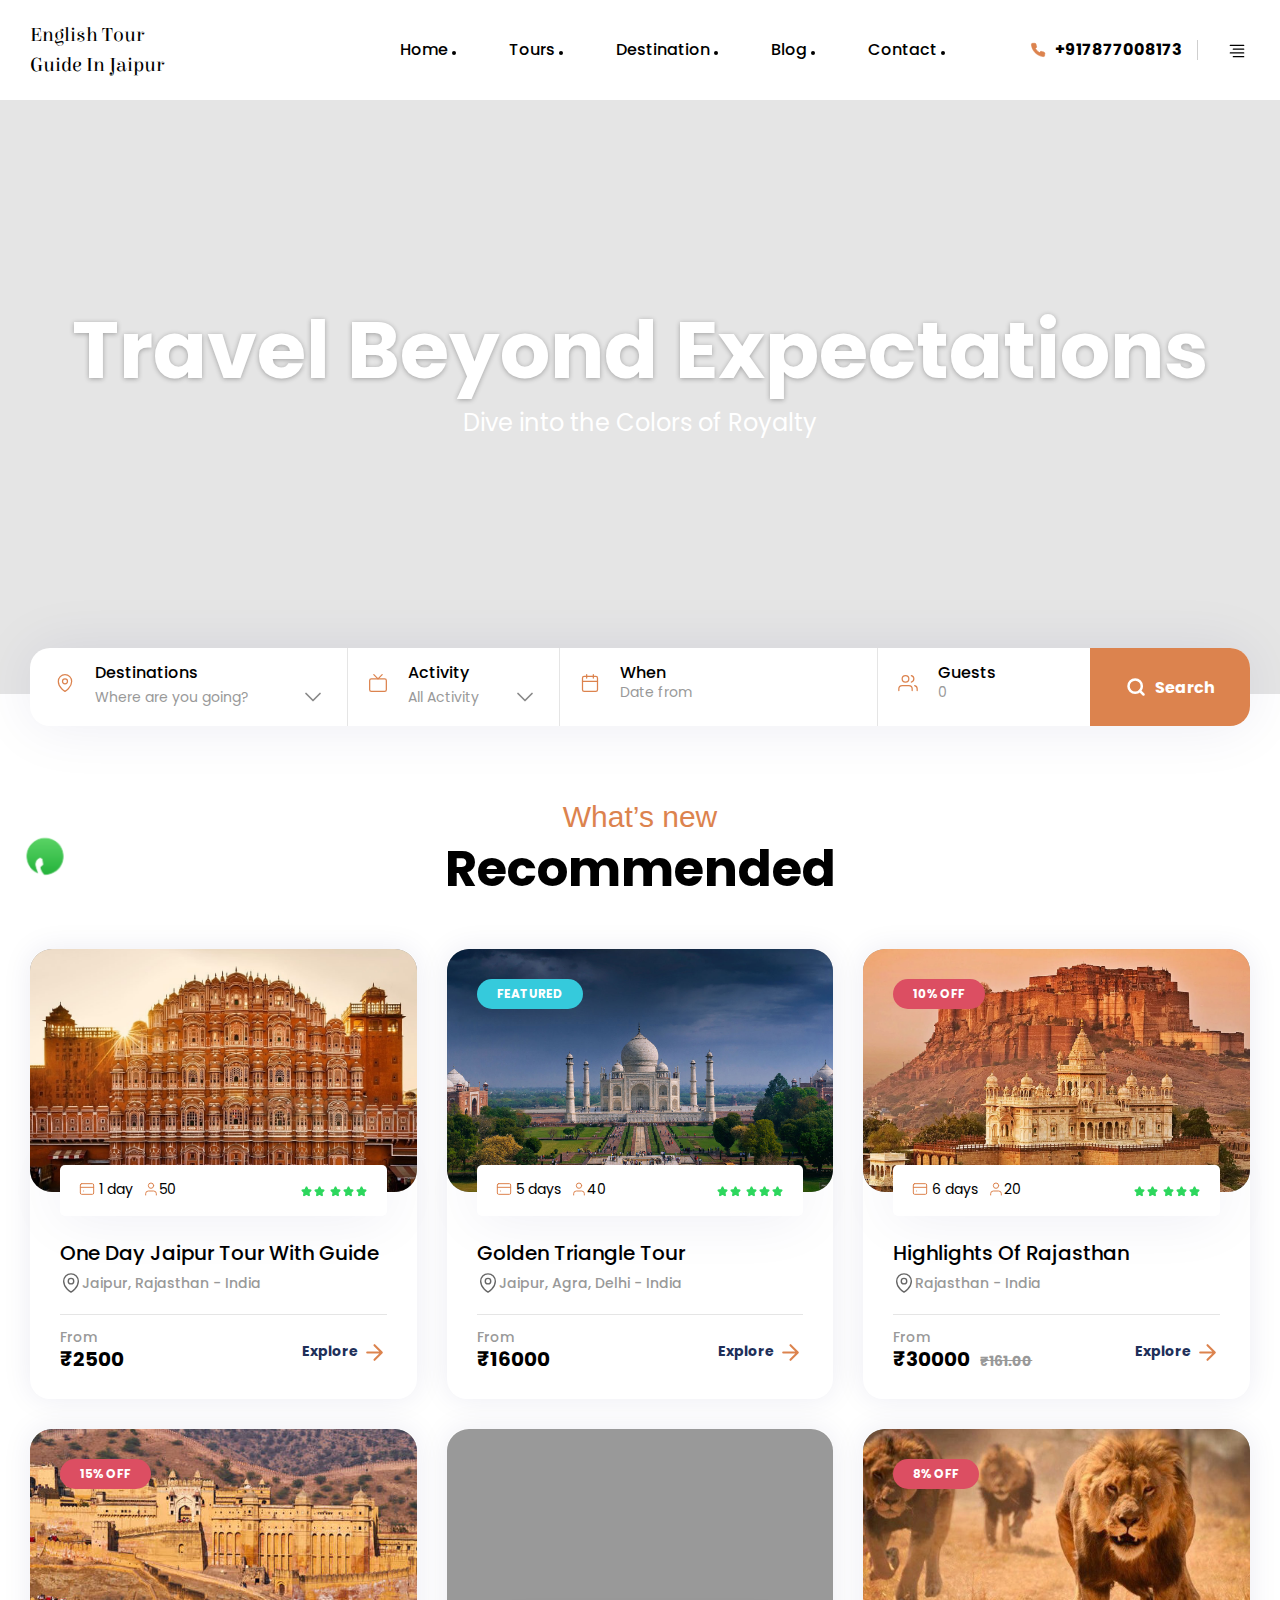
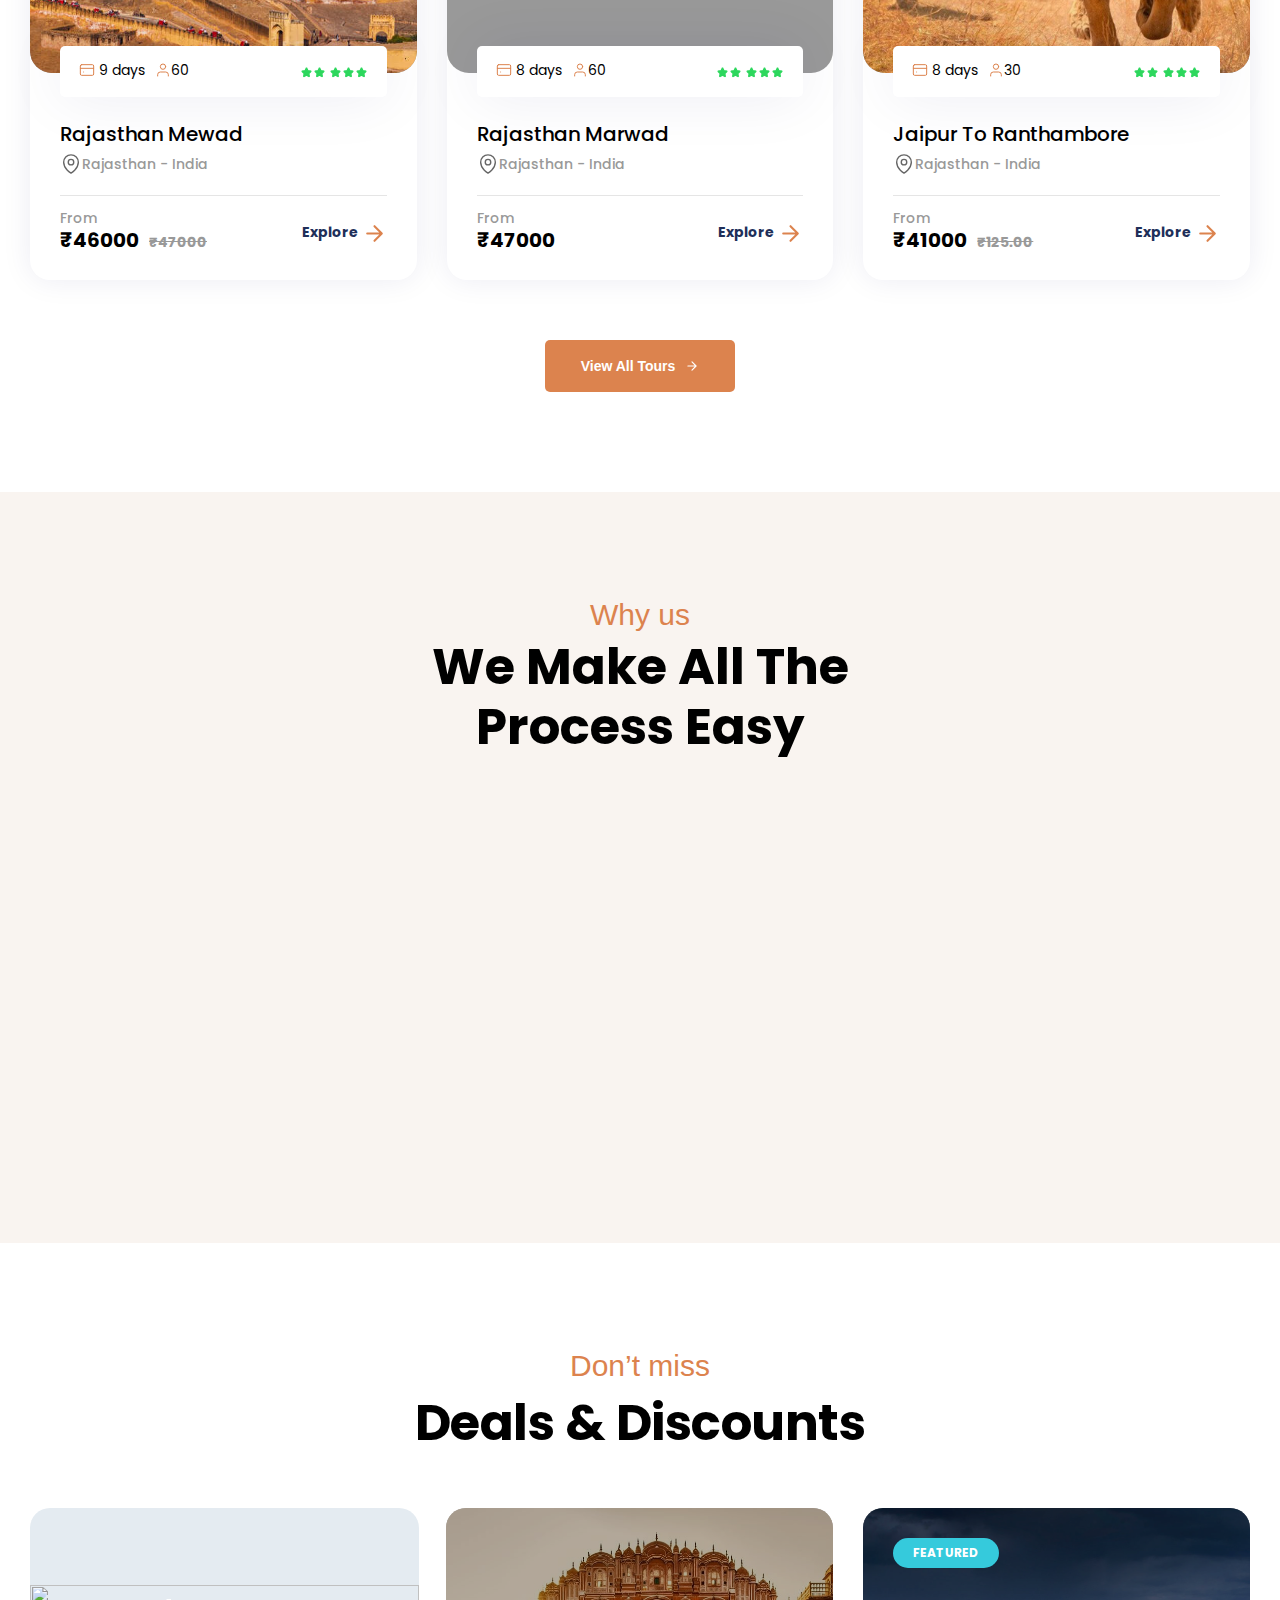
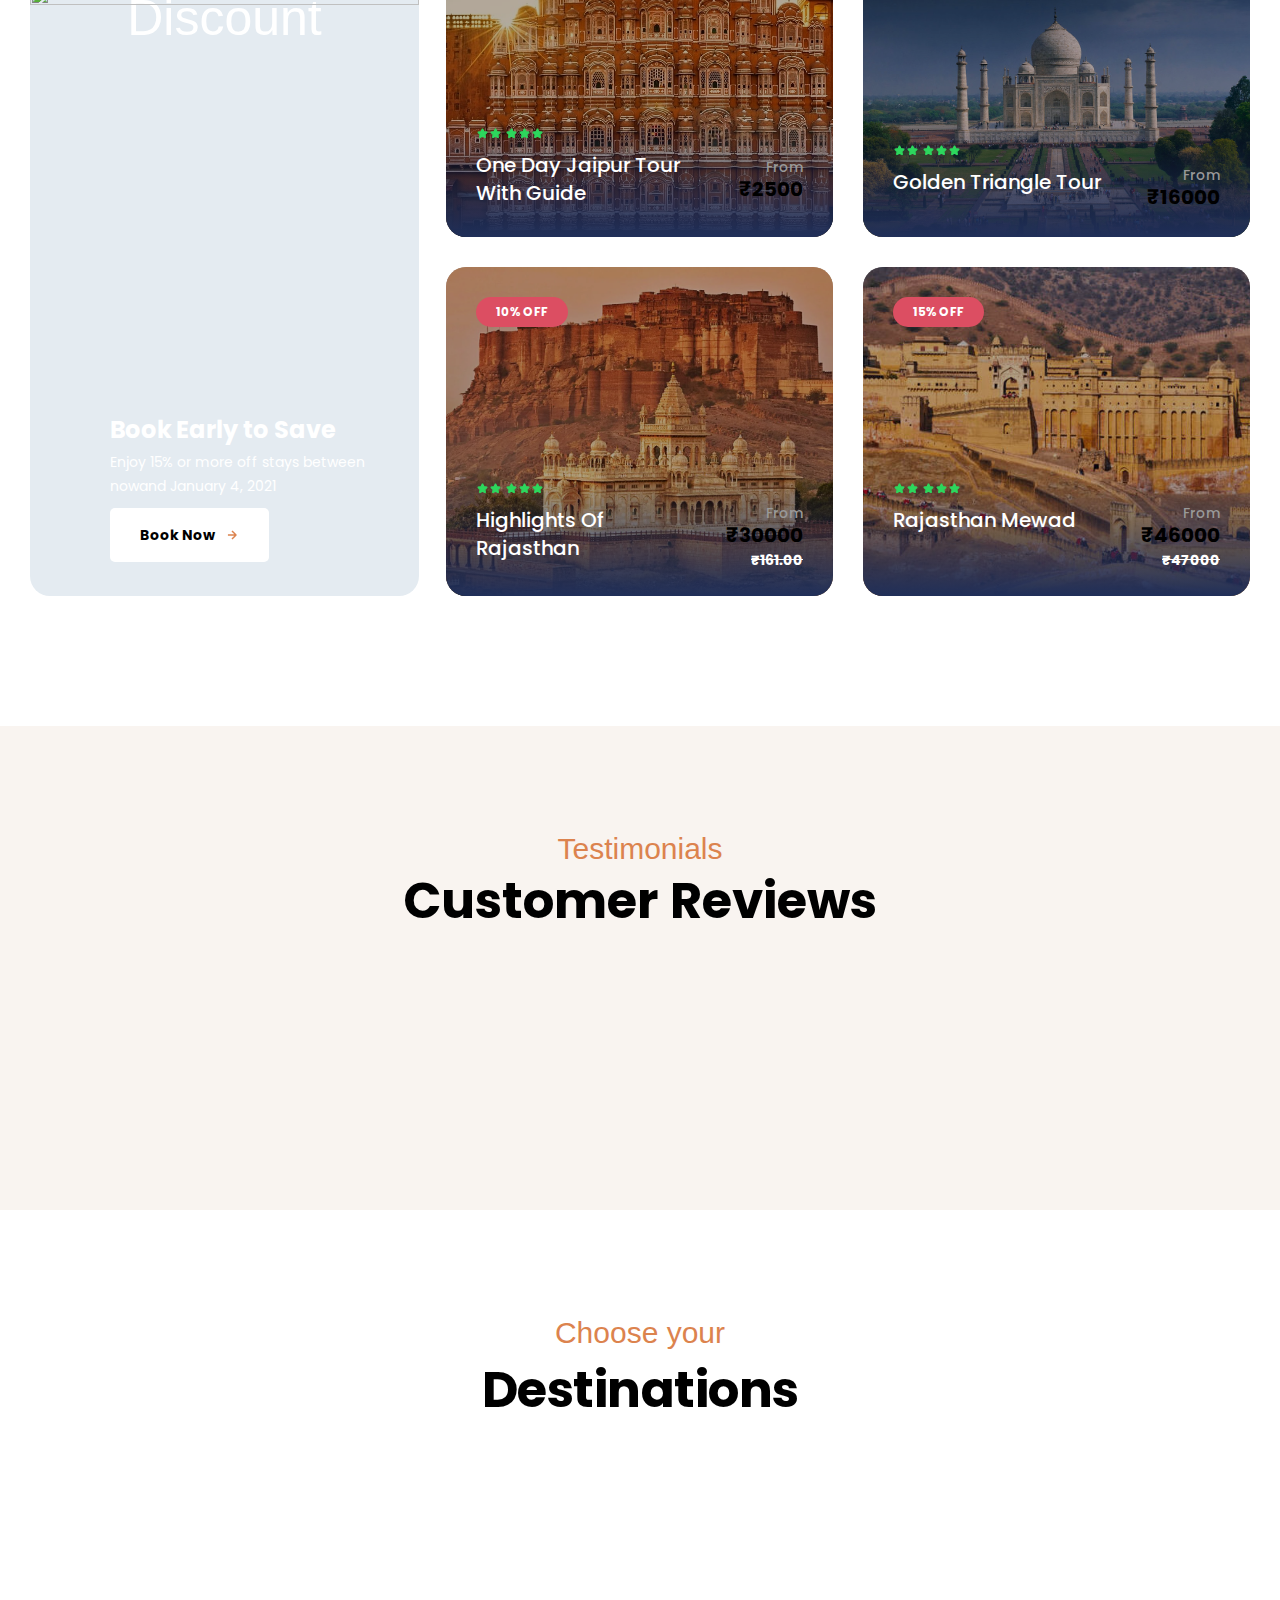
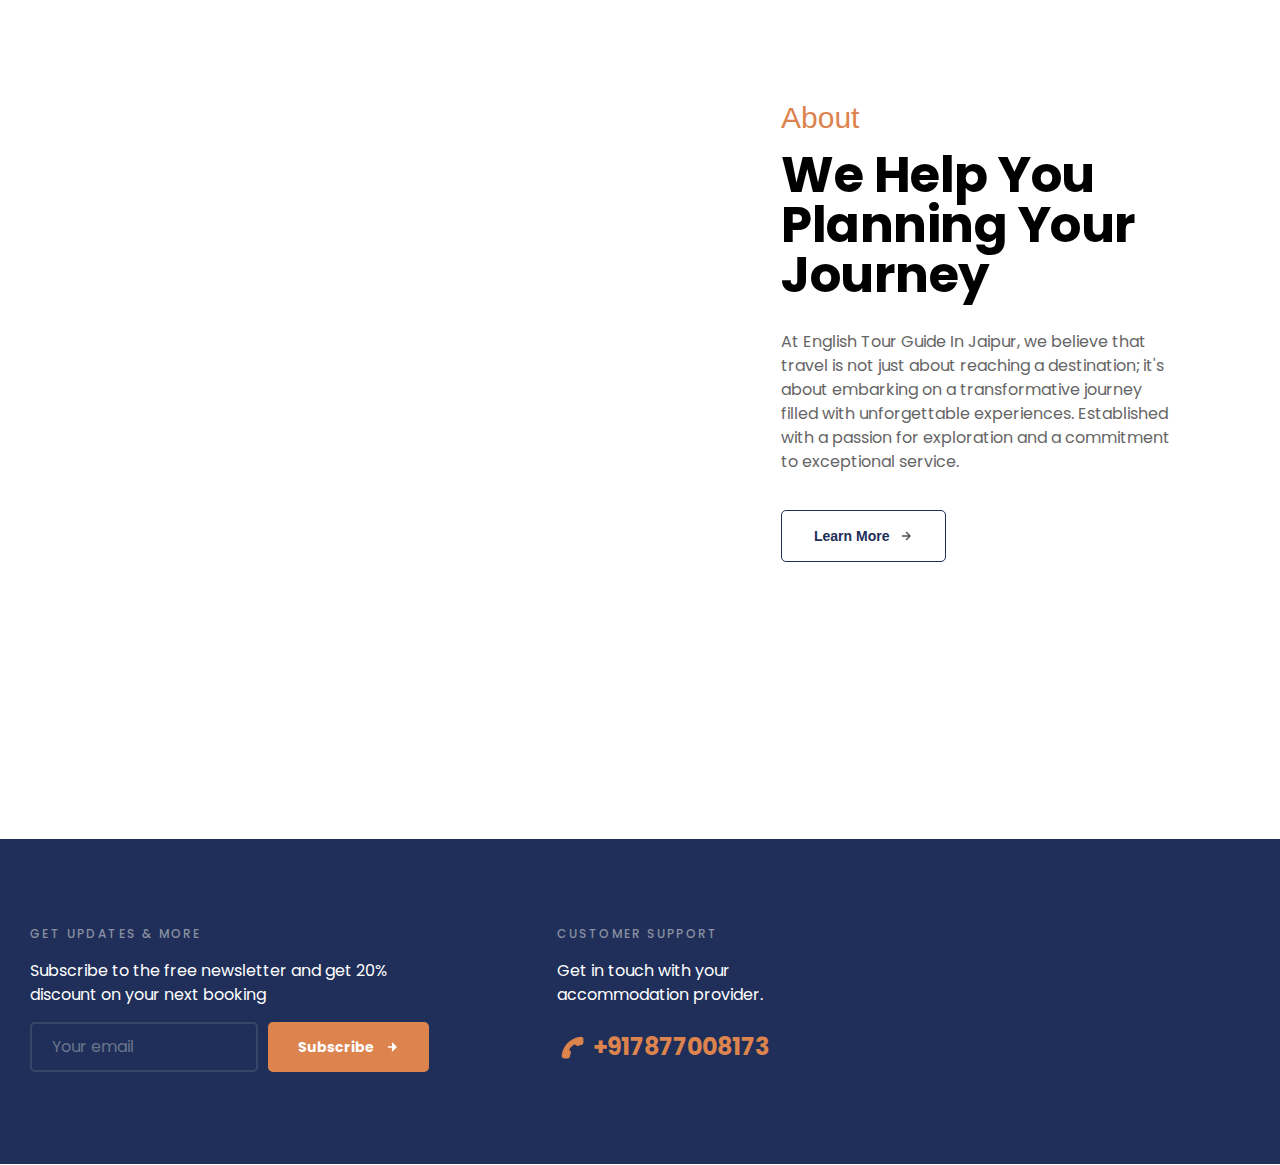
==== commit 53bd36f2: "Update index.html" ====
--- a/index.html
+++ b/index.html
@@ -4,10 +4,10 @@
 <head>
     <meta charset="UTF-8">
     <meta name="viewport" content="width=device-width, initial-scale=1.0, viewport-fit=cover" />
-    <title>English Tour Guide In English - Book A Royal Ride Now | Best Taxi Service provider</title>
+    <title>English Tour Guide In Jaipur - Book A Royal Ride Now | Best Taxi Service provider</title>
     <link rel="icon" type="image/x-icon" href="assets/Rajasthansafaris.ico" />
-    <meta name="description" content="<b>Best Package Provider</b> | Embark on an enchanting journey through the colorful state of Rajasthan with English Tour Guide In English. Our Rajasthan tour offers a kaleidoscope of experiences, from the majestic forts and palaces of Jaipur, Jodhpur, and Udaipur to the mesmerizing sand dunes of the Thar Desert. Immerse yourself in the rich cultural tapestry of Rajasthan as you explore bustling bazaars, ornate temples, and traditional villages. Begin your adventure in the 'Pink City' of Jaipur, where you'll be captivated by the grandeur of the Amber Fort, the intricate designs of Hawa Mahal, and the astronomical wonders of Jantar Mantar." />
-    <meta name="keywords" content="English Tour Guide In English,safaris,rajasthan tour,rajasthan safari,safari in rajasthan,amber palace,amber fort,amer fort,amer palace,amber fort & palace,amber fort and amber palace,amber palace online Ticket,hawa mahal online ticket,amer fort Online ticket,amer palace online ticket,amber palace elephant ride,amber palace history,amer palace hotel,information about amber palace,best places to visit in december in india,travel the world,planning a trip,traveling on a budget,family trip,places to visit in summer in india,best place to travel,family travel,tour planning,places to travel to,dream places,family vacation,best places to visit in december,summer tourist places in india,holiday destinations in india,places to visit in summer,holiday planning,travel destinations,best holiday destinations in india,travel plan,travel experience,best place for summer vacation in india,holiday destinations,vacation places in india,best vacation places in india,summer vacation in india,vacation planning,holiday travel,best trip places in india,vacation in india,us trip,summer vacation holiday,summer vacation places in india,trip budget,dream holiday,explore travel,best place to travel in the world,summer destinations in india,vacation places,places in the us to visit,dreaming of vacation,holiday places,family trip in india,cheap trips in india,cheap places to travel,vacation destinations,"/>
+    <meta name="description" content="<b>Best Package Provider</b> | Embark on an enchanting journey through the colorful state of Rajasthan with English Tour Guide In Jaipur. Our Rajasthan tour offers a kaleidoscope of experiences, from the majestic forts and palaces of Jaipur, Jodhpur, and Udaipur to the mesmerizing sand dunes of the Thar Desert. Immerse yourself in the rich cultural tapestry of Rajasthan as you explore bustling bazaars, ornate temples, and traditional villages. Begin your adventure in the 'Pink City' of Jaipur, where you'll be captivated by the grandeur of the Amber Fort, the intricate designs of Hawa Mahal, and the astronomical wonders of Jantar Mantar." />
+    <meta name="keywords" content="English Tour Guide In Jaipur,safaris,rajasthan tour,rajasthan safari,safari in rajasthan,amber palace,amber fort,amer fort,amer palace,amber fort & palace,amber fort and amber palace,amber palace online Ticket,hawa mahal online ticket,amer fort Online ticket,amer palace online ticket,amber palace elephant ride,amber palace history,amer palace hotel,information about amber palace,best places to visit in december in india,travel the world,planning a trip,traveling on a budget,family trip,places to visit in summer in india,best place to travel,family travel,tour planning,places to travel to,dream places,family vacation,best places to visit in december,summer tourist places in india,holiday destinations in india,places to visit in summer,holiday planning,travel destinations,best holiday destinations in india,travel plan,travel experience,best place for summer vacation in india,holiday destinations,vacation places in india,best vacation places in india,summer vacation in india,vacation planning,holiday travel,best trip places in india,vacation in india,us trip,summer vacation holiday,summer vacation places in india,trip budget,dream holiday,explore travel,best place to travel in the world,summer destinations in india,vacation places,places in the us to visit,dreaming of vacation,holiday places,family trip in india,cheap trips in india,cheap places to travel,vacation destinations,"/>
     <meta name="robots" content="max-image-preview:large" />
     <link rel="dns-prefetch" href="//fonts.googleapis.com">
     <link rel="dns-prefetch" href="//s.w.org">
@@ -669,7 +669,7 @@
                             </div>
                             <div class="elementor-element elementor-element-75d5909a elementor-widget__width-auto logo elementor-widget elementor-widget-theme-site-logo elementor-widget-image" data-id="75d5909a" data-element_type="widget" data-widget_type="theme-site-logo.default">
                                 <div class="elementor-widget-container">
-                                    <a href="index.html" class="attachment-full size-full wp-image-371" alt />English Tour Guide In English</a>
+                                    <a href="index.html" class="attachment-full size-full wp-image-371" alt />English Tour Guide In Jaipur</a>
                                 </div>
                             </div>
                         </div>
@@ -2285,7 +2285,7 @@
                                     </div>
                                     <div class="elementor-element elementor-element-638afbe elementor-widget-tablet__width-initial elementor-widget elementor-widget-text-editor" data-id="638afbe" data-element_type="widget" data-widget_type="text-editor.default">
                                         <div class="elementor-widget-container">
-                                            <p>At English Tour Guide In English, we believe that travel is not just about reaching a destination; it's about embarking on a transformative journey filled with unforgettable experiences. Established with a passion for exploration and a commitment to exceptional service.</p>
+                                            <p>At English Tour Guide In Jaipur, we believe that travel is not just about reaching a destination; it's about embarking on a transformative journey filled with unforgettable experiences. Established with a passion for exploration and a commitment to exceptional service.</p>
                                         </div>
                                     </div>
                                     <div class="elementor-element elementor-element-09100c8 elementor-align-left elementor-mobile-align-center elementor-widget-tablet__width-initial elementor-widget elementor-widget-button" data-id="09100c8" data-element_type="widget" data-widget_type="button.default">
@@ -2716,12 +2716,12 @@
                     <div class="elementor-widget-wrap elementor-element-populated">
                         <div class="elementor-element elementor-element-bd78281 elementor-widget elementor-widget-theme-site-logo elementor-widget-image" data-id="bd78281" data-element_type="widget" data-widget_type="theme-site-logo.default">
                             <div class="elementor-widget-container">
-                                    <a href="index.html" class="attachment-full size-full wp-image-371" alt />English Tour Guide In English</a>
+                                    <a href="index.html" class="attachment-full size-full wp-image-371" alt />English Tour Guide In Jaipur</a>
                             </div>
                         </div>
                         <div class="elementor-element elementor-element-abea76a elementor-widget elementor-widget-text-editor" data-id="abea76a" data-element_type="widget" data-widget_type="text-editor.default">
                             <div class="elementor-widget-container">
-                                <p>At English Tour Guide In English, we believe that travel is not just about reaching a destination; it's about embarking on a transformative journey filled with unforgettable experiences. Established with a passion for exploration and a commitment to exceptional service.</p>
+                                <p>At English Tour Guide In Jaipur, we believe that travel is not just about reaching a destination; it's about embarking on a transformative journey filled with unforgettable experiences. Established with a passion for exploration and a commitment to exceptional service.</p>
                             </div>
                         </div>
                         <div class="elementor-element elementor-element-aea0fac elementor-widget elementor-widget-heading" data-id="aea0fac" data-element_type="widget" data-widget_type="heading.default">
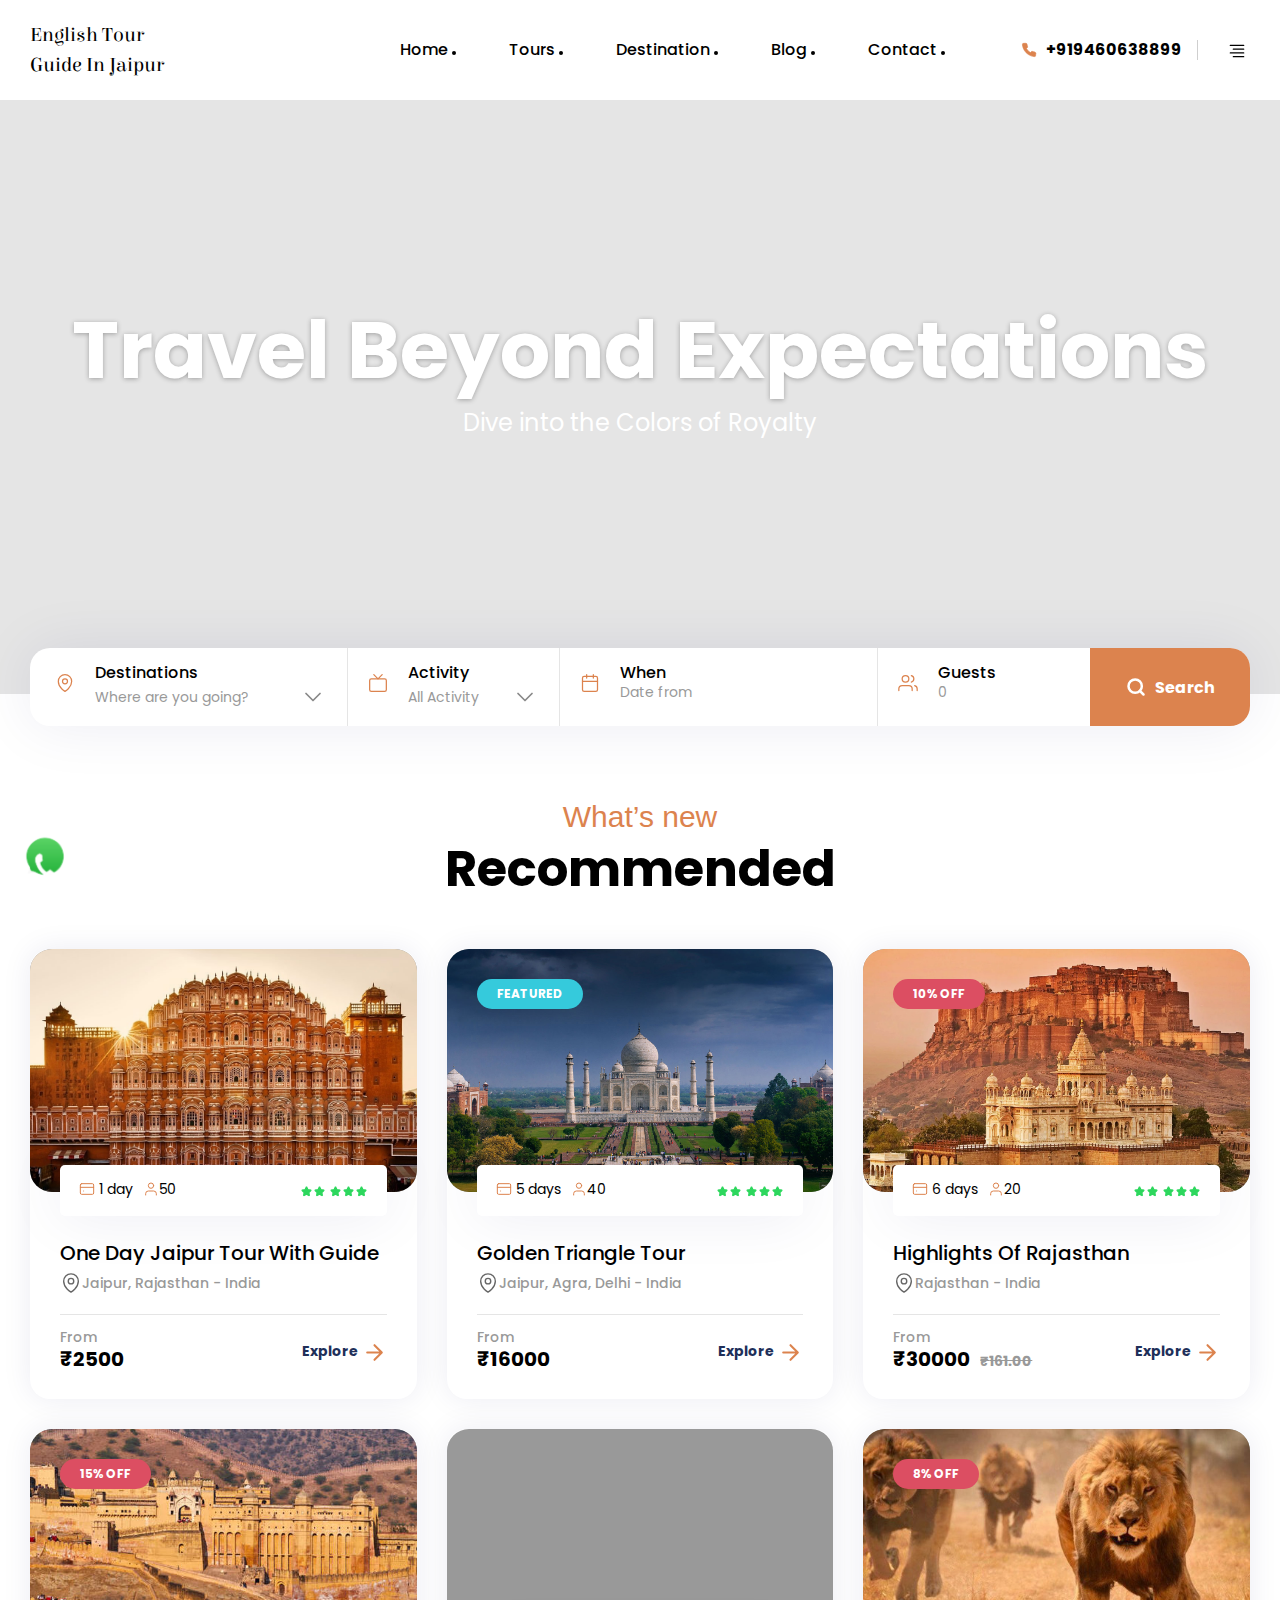
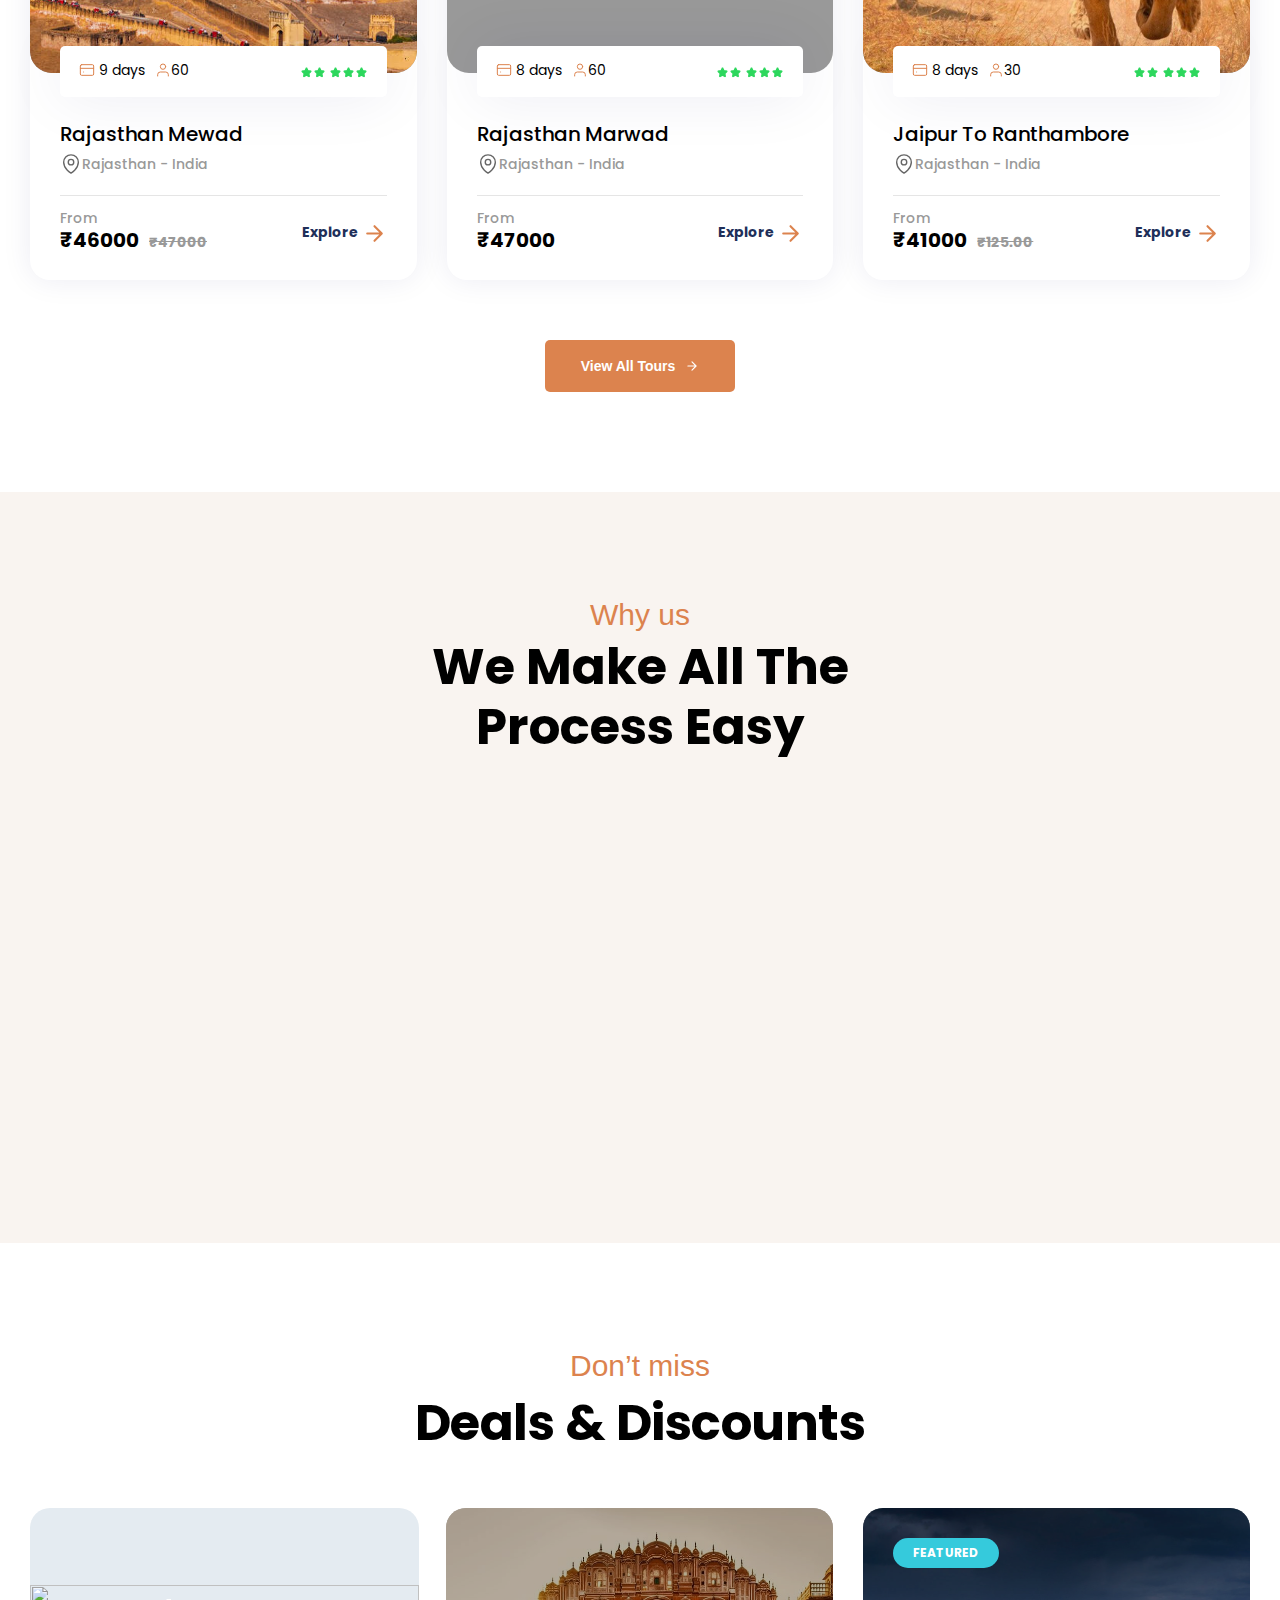
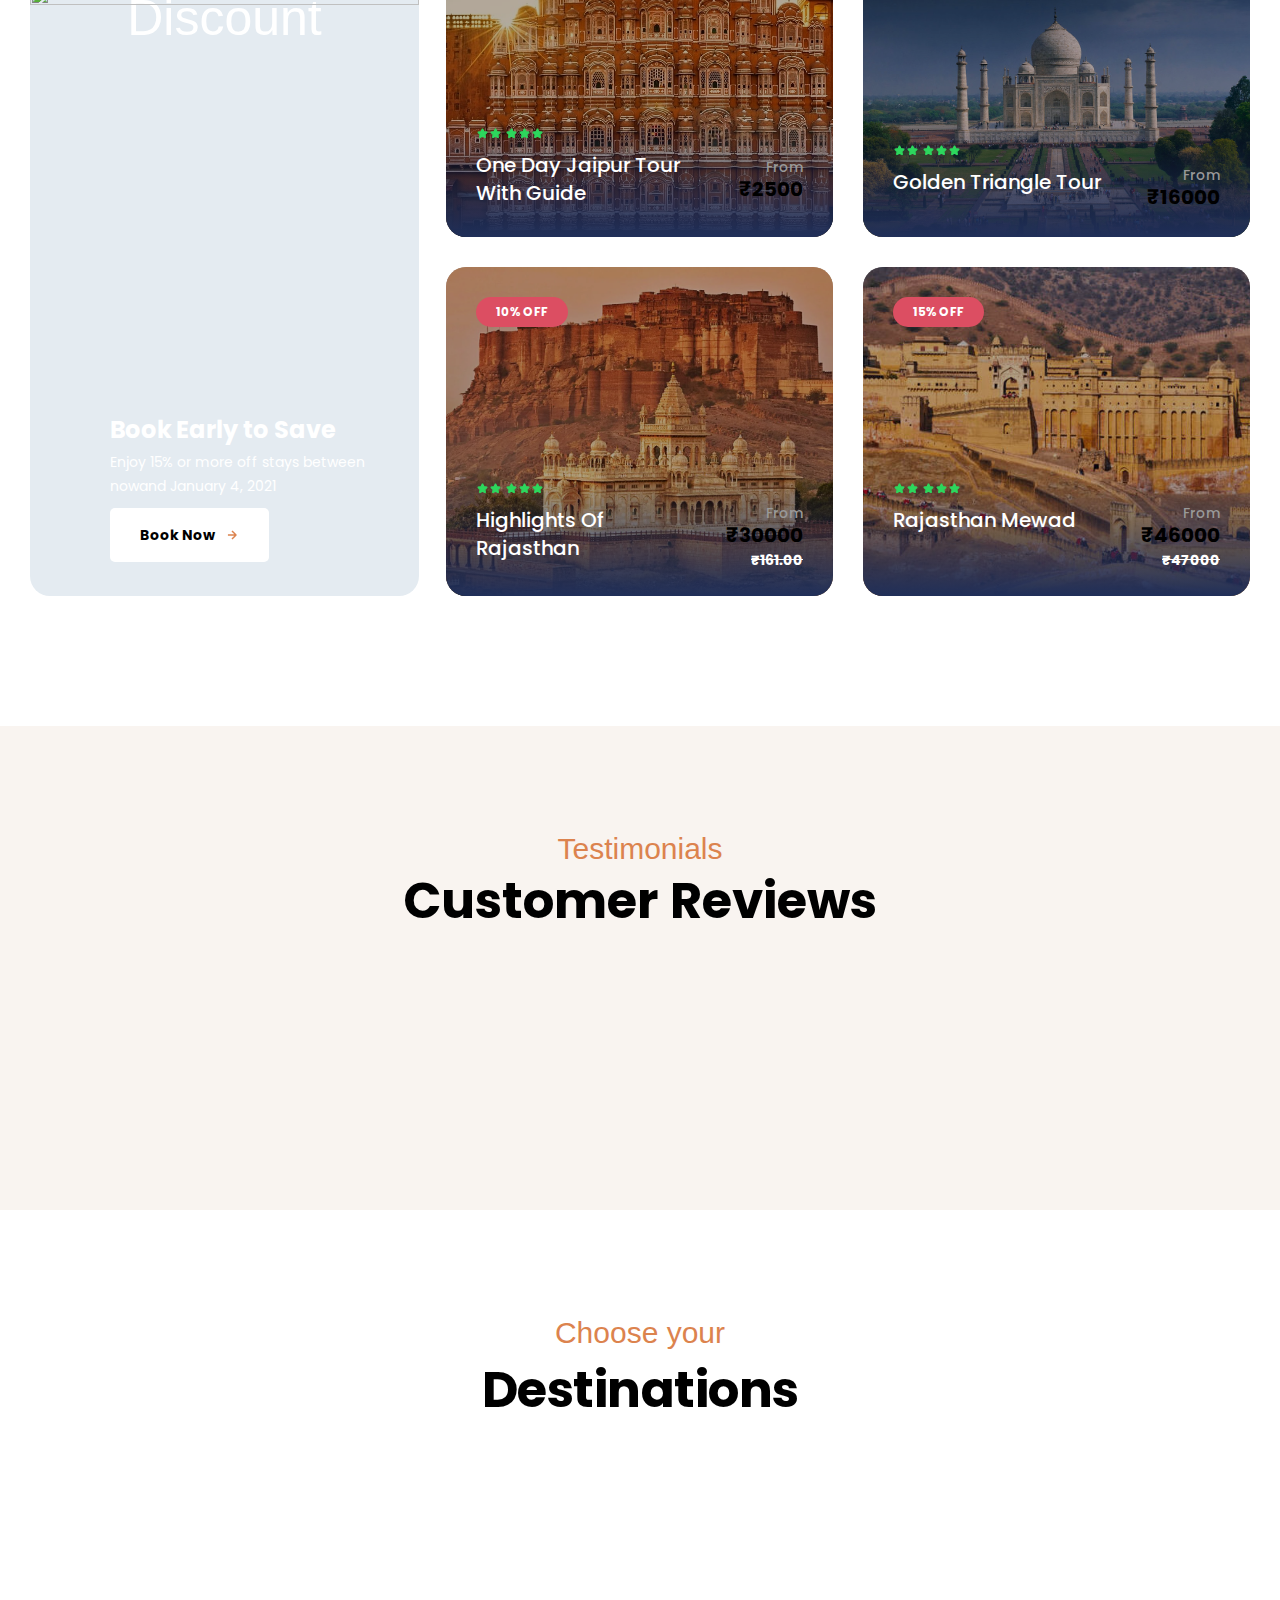
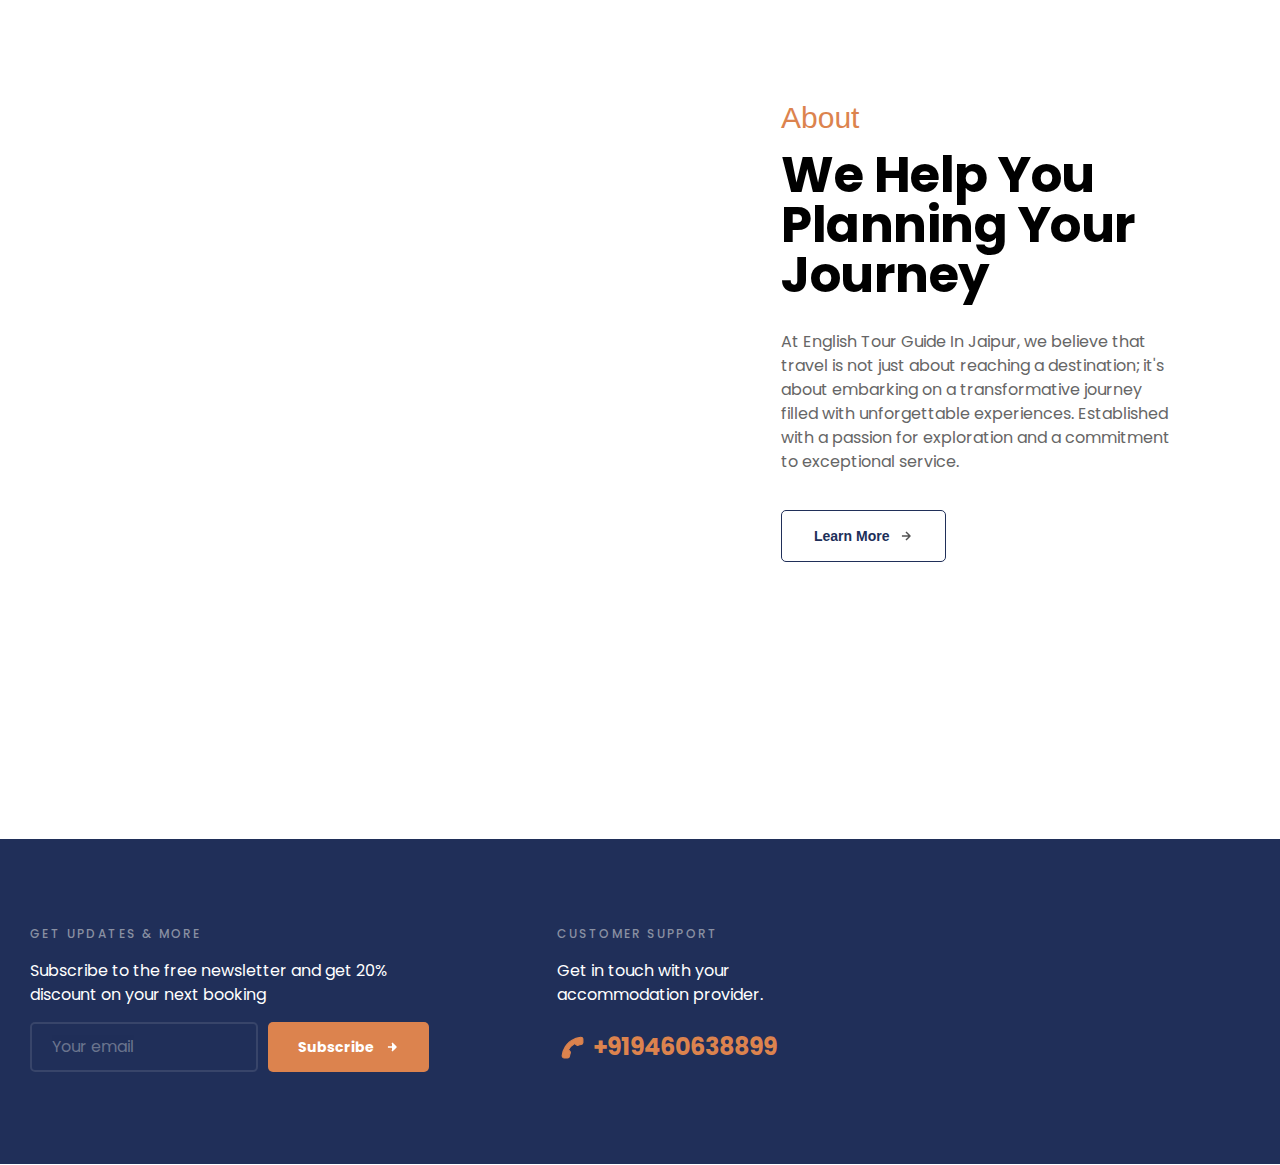
==== commit b671a946: "Update index.html" ====
--- a/index.html
+++ b/index.html
@@ -650,7 +650,7 @@
     <link rel="alternate" type="text/xml+oembed" href="https://demo2.pavothemes.com/triply/wp-json/oembed/1.0/embed?url=https%3A%2F%2Fdemo2.pavothemes.com%2Ftriply%2Fhome-3%2F&#038;format=xml" />
     <meta name="generator" content="Elementor 3.18.3; features: e_dom_optimization, e_optimized_assets_loading, additional_custom_breakpoints, block_editor_assets_optimize, e_image_loading_optimization; settings: css_print_method-external, google_font-enabled, font_display-auto">
 </head>
-<div style="position:fixed; left: 15px; bottom:14px; z-index:100000"><a href="https://api.whatsapp.com/send?phone=917877008173" target="_blank"><img src="assets/img/whatsapp.gif" width="60"></a></div>
+<div style="position:fixed; left: 15px; bottom:14px; z-index:100000"><a href="https://api.whatsapp.com/send?phone=919460638899" target="_blank"><img src="assets/img/whatsapp.gif" width="60"></a></div>
 <body class="page-template-default page page-id-451 wp-custom-logo wp-embed-responsive home chrome no-wc-breadcrumb theme-triply elementor-default elementor-template-full-width elementor-kit-12 elementor-page elementor-page-451">
     <div id="page" class="hfeed site">
         <div data-elementor-type="header" data-elementor-id="406" class="elementor elementor-406 elementor-location-header" data-elementor-post-type="elementor_library">
@@ -727,10 +727,10 @@
                                 <div class="elementor-widget-container">
                                     <ul class="elementor-icon-list-items">
                                         <li class="elementor-icon-list-item">
-                                            <a href="tel:+917877008173">
+                                            <a href="tel:+919460638899">
 <span class="elementor-icon-list-icon">
     <svg xmlns="http://www.w3.org/2000/svg" width="35" height="35" viewBox="0 0 24 24" fill="none" stroke="#dc834e" stroke-width="1" stroke-linecap="round" stroke-linejoin="round"><path d="M22 16.92v3a2 2 0 0 1-2.18 2 19.79 19.79 0 0 1-8.63-3.07 19.5 19.5 0 0 1-6-6 19.79 19.79 0 0 1-3.07-8.67A2 2 0 0 1 4.11 2h3a2 2 0 0 1 2 1.72 12.84 12.84 0 0 0 .7 2.81 2 2 0 0 1-.45 2.11L8.09 9.91a16 16 0 0 0 6 6l1.27-1.27a2 2 0 0 1 2.11-.45 12.84 12.84 0 0 0 2.81.7A2 2 0 0 1 22 16.92z"></path></svg> </span>
-<span class="elementor-icon-list-text">+917877008173</span>
+<span class="elementor-icon-list-text">+919460638899</span>
 </a>
                                         </li>
                                     </ul>
@@ -2371,10 +2371,10 @@
                                 <div class="elementor-widget-container">
                                     <ul class="elementor-icon-list-items">
                                         <li class="elementor-icon-list-item">
-                                            <a href="tel:+917877008173">
+                                            <a href="tel:+919460638899">
 <span class="elementor-icon-list-icon">
     <svg xmlns="http://www.w3.org/2000/svg" width="35" height="35" viewBox="0 0 24 24" fill="none" stroke="#dc834e" stroke-width="1" stroke-linecap="round" stroke-linejoin="round"><path d="M22 16.92v3a2 2 0 0 1-2.18 2 19.79 19.79 0 0 1-8.63-3.07 19.5 19.5 0 0 1-6-6 19.79 19.79 0 0 1-3.07-8.67A2 2 0 0 1 4.11 2h3a2 2 0 0 1 2 1.72 12.84 12.84 0 0 0 .7 2.81 2 2 0 0 1-.45 2.11L8.09 9.91a16 16 0 0 0 6 6l1.27-1.27a2 2 0 0 1 2.11-.45 12.84 12.84 0 0 0 2.81.7A2 2 0 0 1 22 16.92z"></path></svg> </span>
-<span class="elementor-icon-list-text">+917877008173</span>
+<span class="elementor-icon-list-text">+919460638899</span>
 </a>
                                         </li>
                                     </ul>
@@ -2742,7 +2742,7 @@
                         </div>
                         <div class="elementor-element elementor-element-dc1f561 elementor-widget elementor-widget-text-editor" data-id="dc1f561" data-element_type="widget" data-widget_type="text-editor.default">
                             <div class="elementor-widget-container">
-                                <p><a href="+917877008173">+ 91 78770 &#8211; 08173</a></p>
+                                <p><a href="+919460638899">+ 91 94606 &#8211; 38899</a></p>
                             </div>
                         </div>
                         <div class="elementor-element elementor-element-46ae3c7 elementor-widget elementor-widget-heading" data-id="46ae3c7" data-element_type="widget" data-widget_type="heading.default">
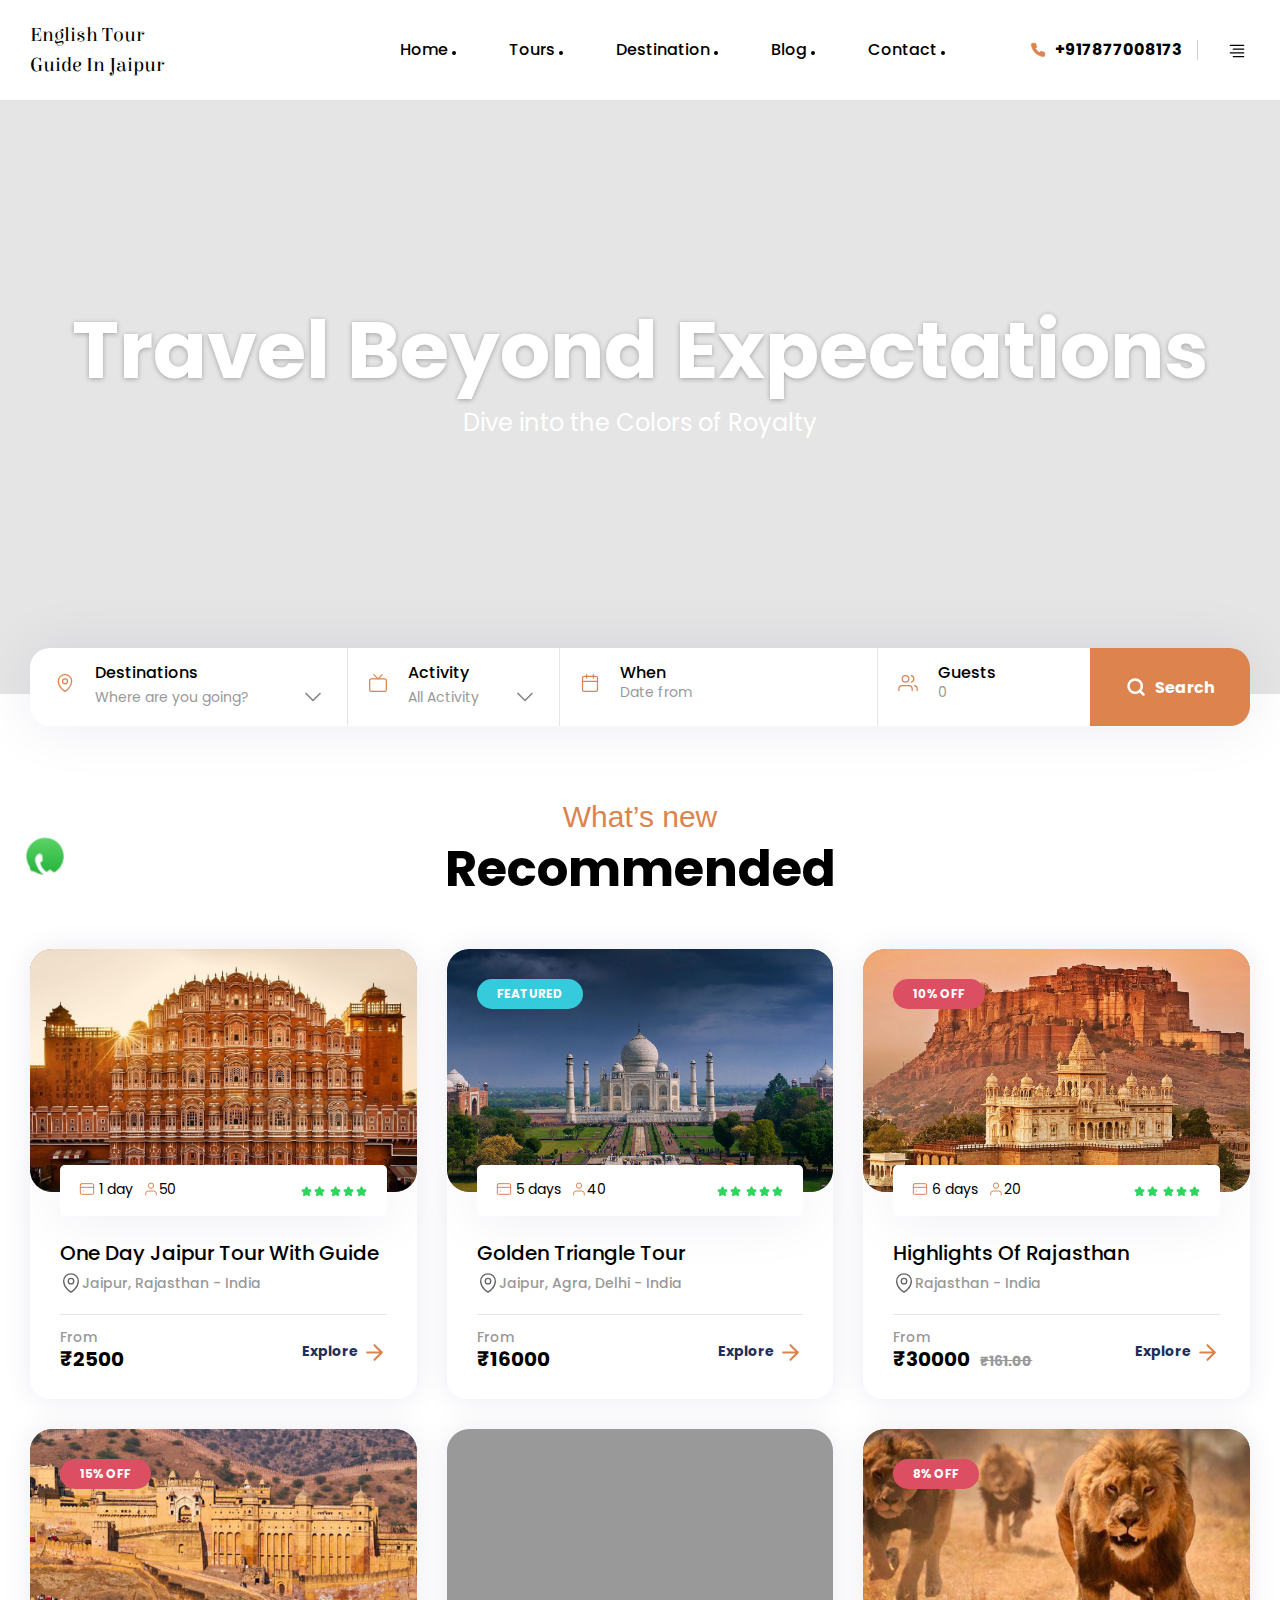
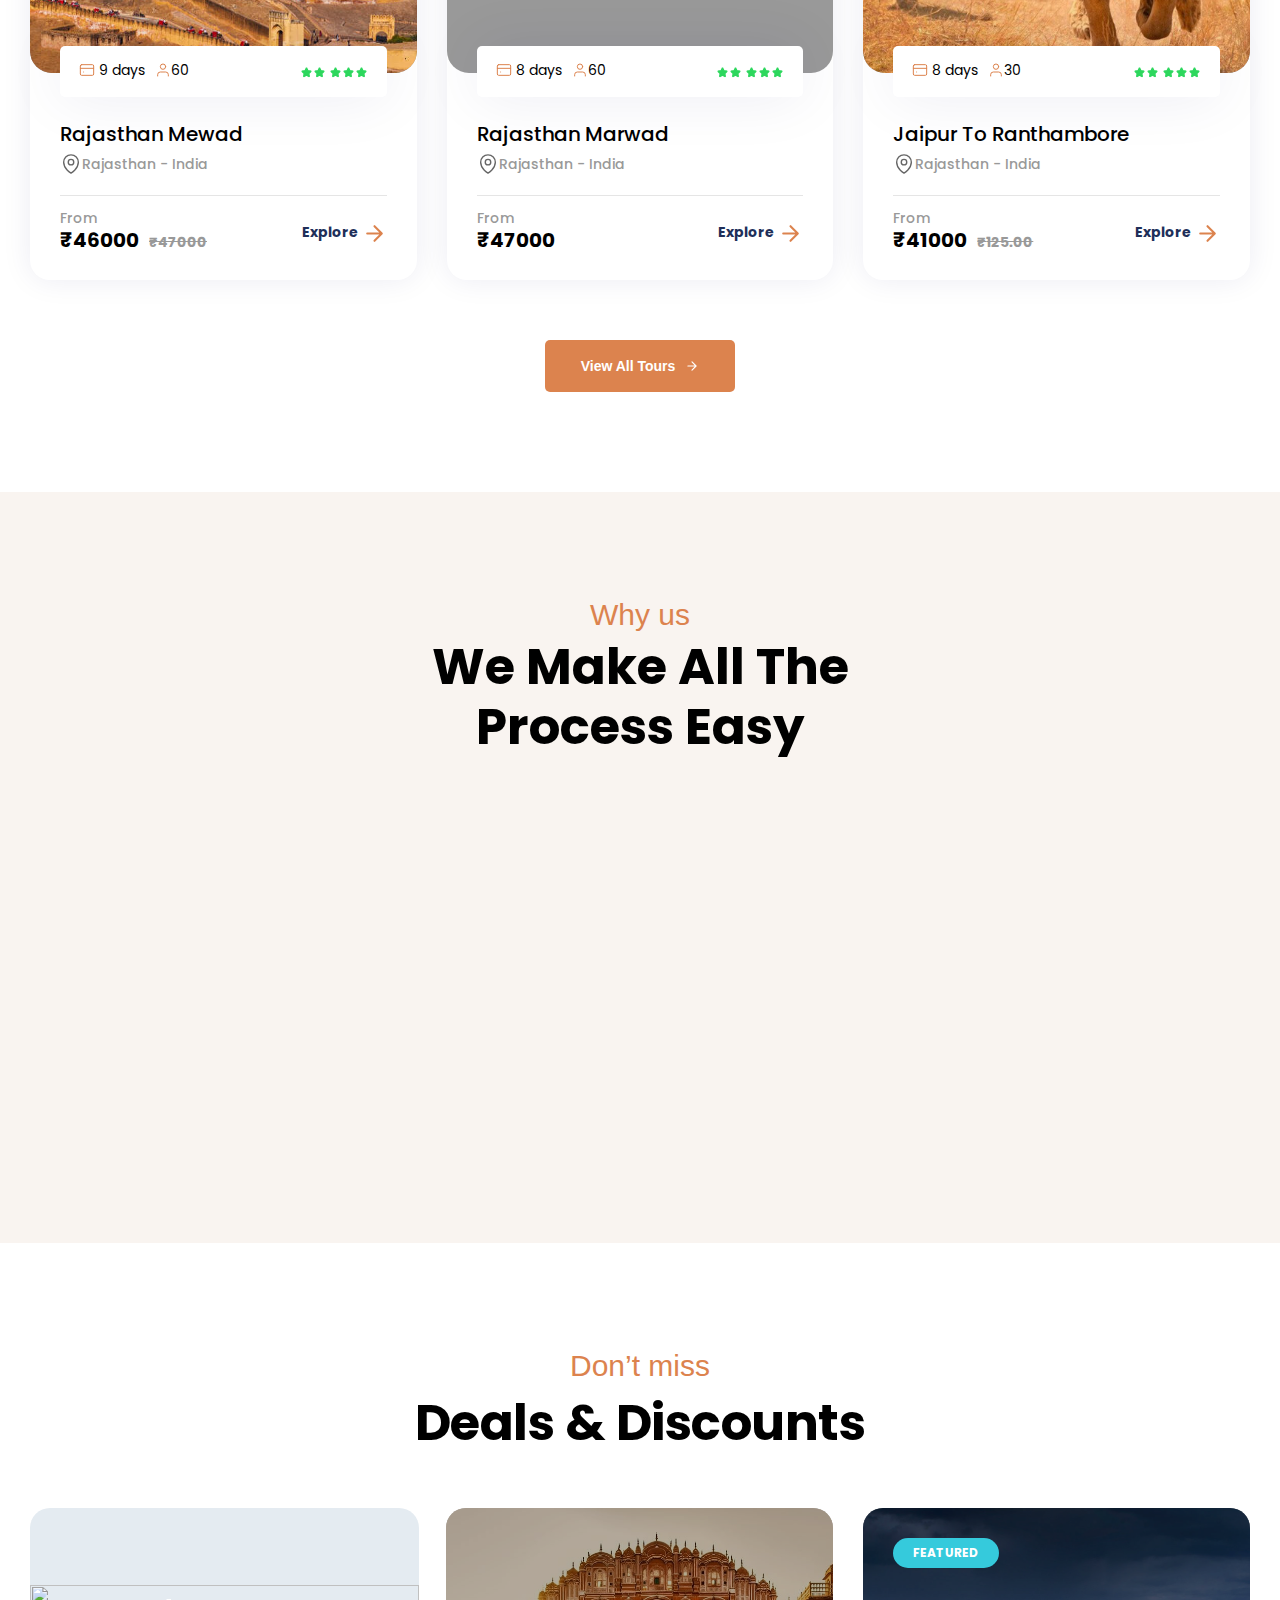
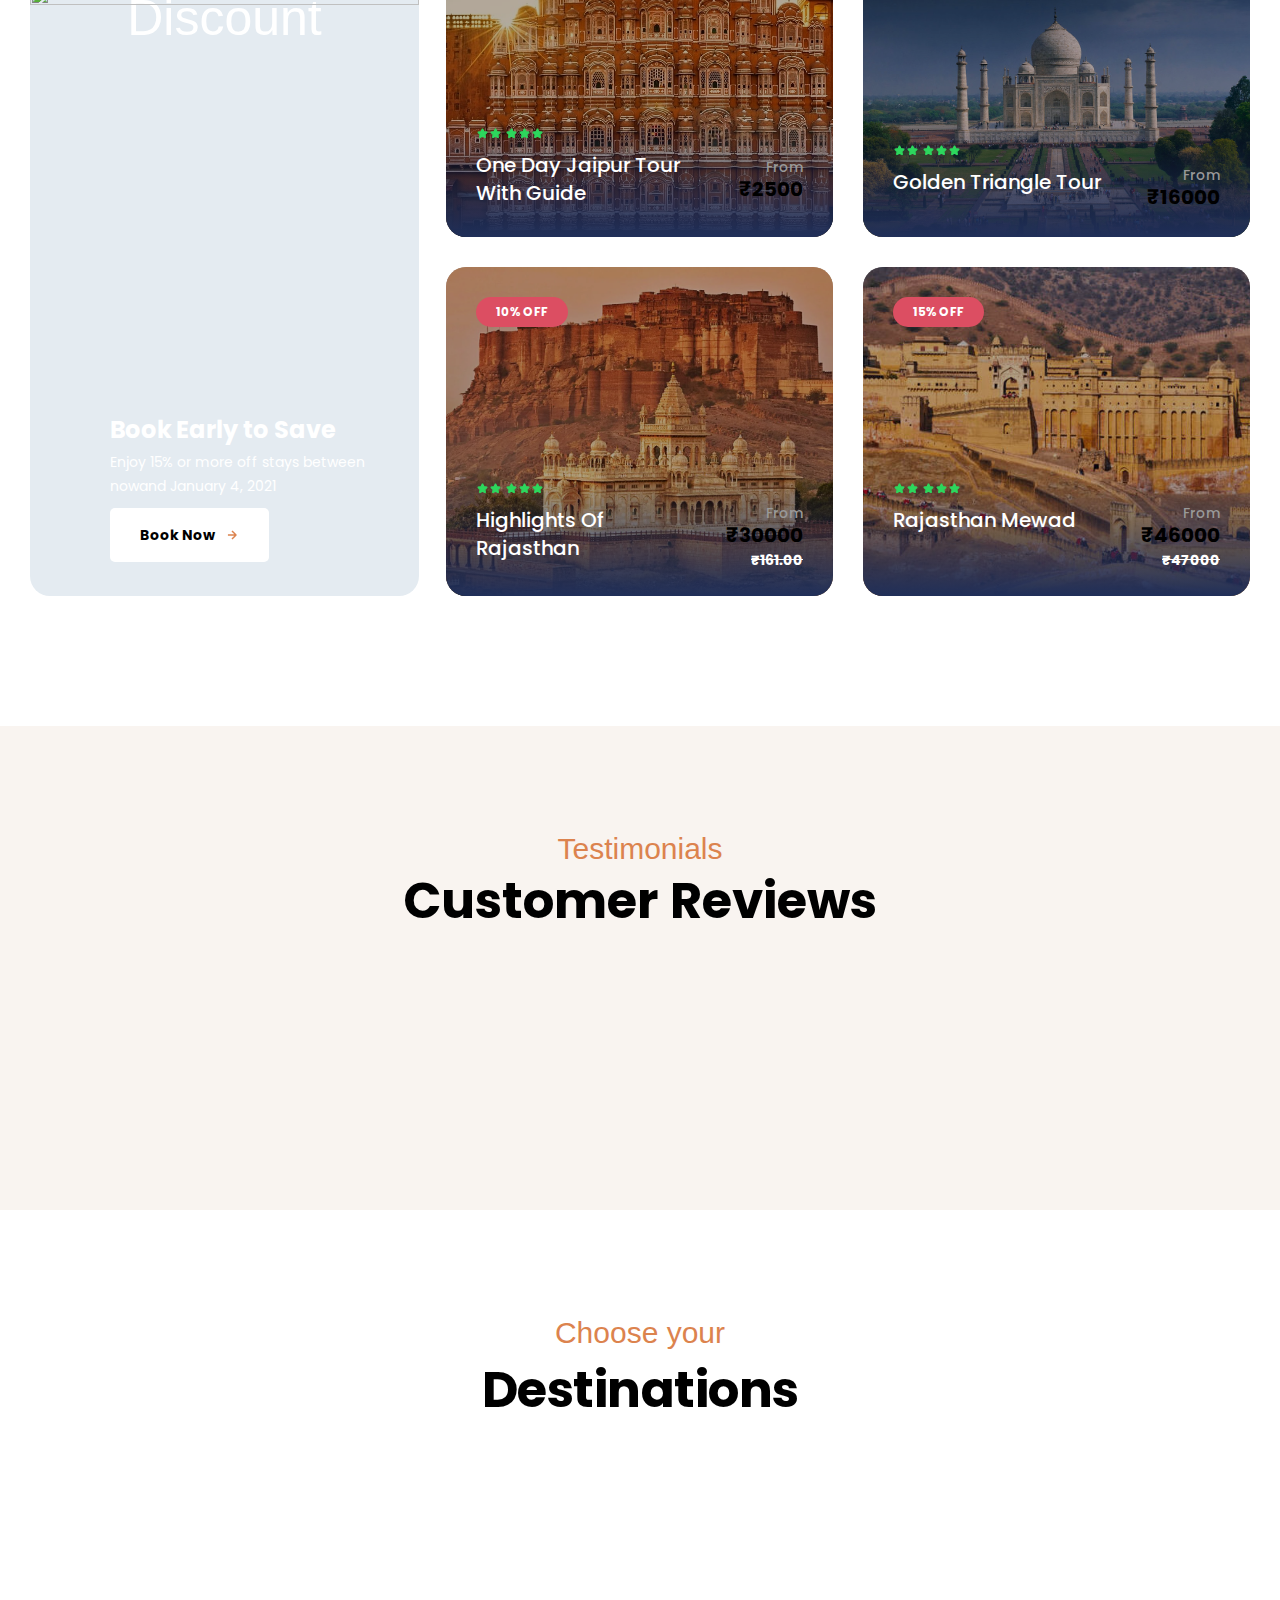
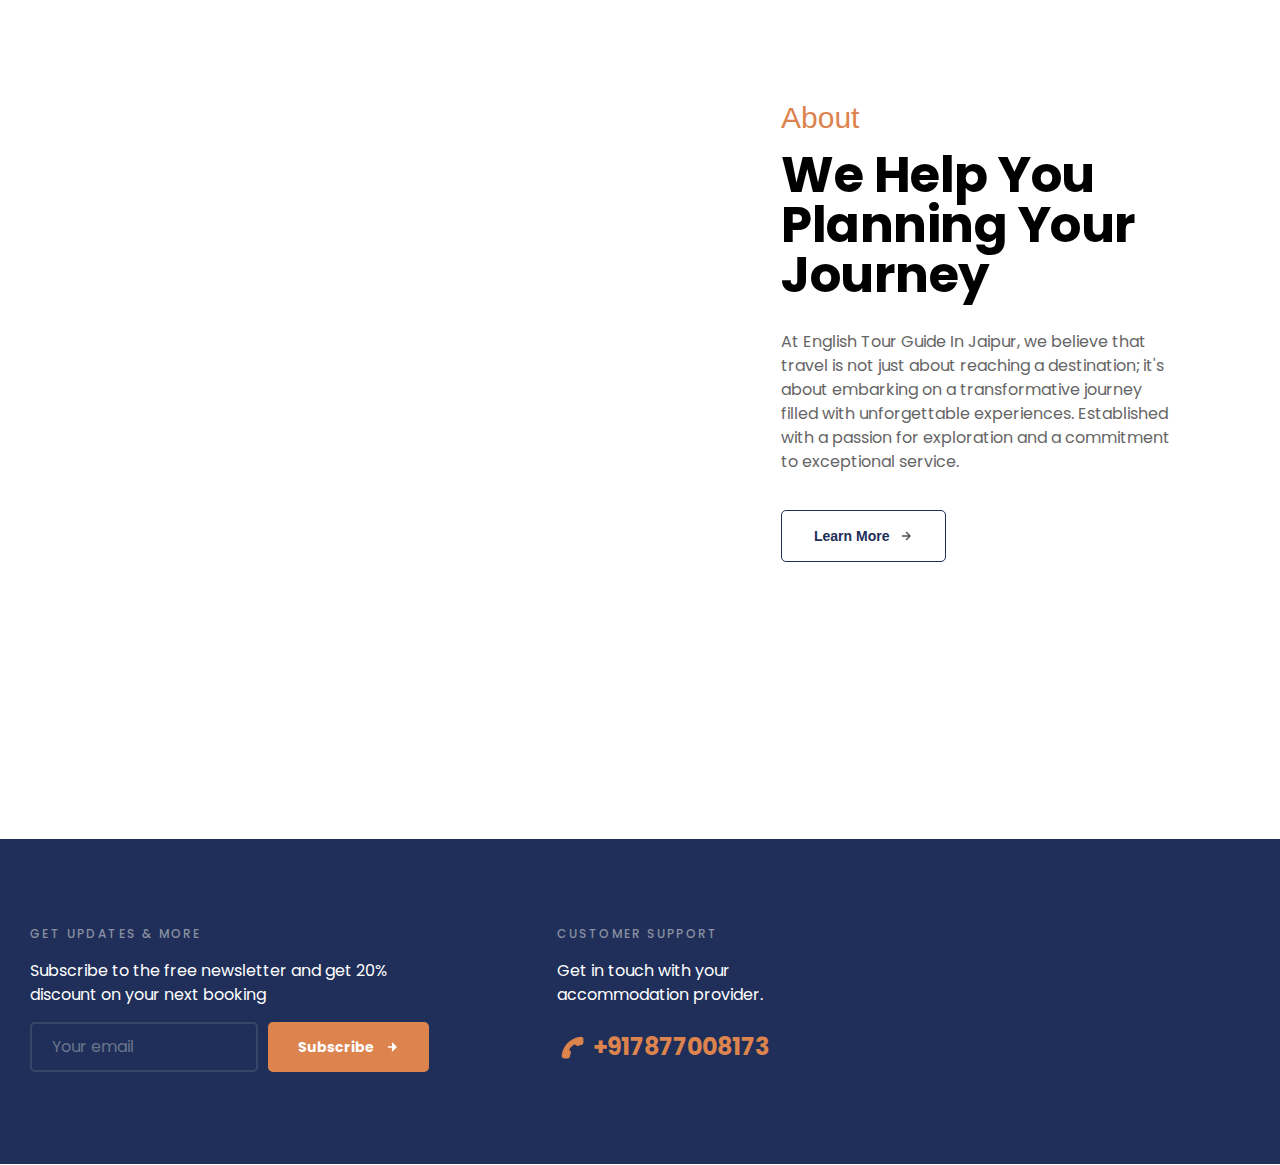
==== commit fc72e668: "Update index.html" ====
--- a/index.html
+++ b/index.html
@@ -650,7 +650,7 @@
     <link rel="alternate" type="text/xml+oembed" href="https://demo2.pavothemes.com/triply/wp-json/oembed/1.0/embed?url=https%3A%2F%2Fdemo2.pavothemes.com%2Ftriply%2Fhome-3%2F&#038;format=xml" />
     <meta name="generator" content="Elementor 3.18.3; features: e_dom_optimization, e_optimized_assets_loading, additional_custom_breakpoints, block_editor_assets_optimize, e_image_loading_optimization; settings: css_print_method-external, google_font-enabled, font_display-auto">
 </head>
-<div style="position:fixed; left: 15px; bottom:14px; z-index:100000"><a href="https://api.whatsapp.com/send?phone=919460638899" target="_blank"><img src="assets/img/whatsapp.gif" width="60"></a></div>
+<div style="position:fixed; left: 15px; bottom:14px; z-index:100000"><a href="https://api.whatsapp.com/send?phone=917877008173" target="_blank"><img src="assets/img/whatsapp.gif" width="60"></a></div>
 <body class="page-template-default page page-id-451 wp-custom-logo wp-embed-responsive home chrome no-wc-breadcrumb theme-triply elementor-default elementor-template-full-width elementor-kit-12 elementor-page elementor-page-451">
     <div id="page" class="hfeed site">
         <div data-elementor-type="header" data-elementor-id="406" class="elementor elementor-406 elementor-location-header" data-elementor-post-type="elementor_library">
@@ -727,10 +727,10 @@
                                 <div class="elementor-widget-container">
                                     <ul class="elementor-icon-list-items">
                                         <li class="elementor-icon-list-item">
-                                            <a href="tel:+919460638899">
+                                            <a href="tel:+917877008173">
 <span class="elementor-icon-list-icon">
     <svg xmlns="http://www.w3.org/2000/svg" width="35" height="35" viewBox="0 0 24 24" fill="none" stroke="#dc834e" stroke-width="1" stroke-linecap="round" stroke-linejoin="round"><path d="M22 16.92v3a2 2 0 0 1-2.18 2 19.79 19.79 0 0 1-8.63-3.07 19.5 19.5 0 0 1-6-6 19.79 19.79 0 0 1-3.07-8.67A2 2 0 0 1 4.11 2h3a2 2 0 0 1 2 1.72 12.84 12.84 0 0 0 .7 2.81 2 2 0 0 1-.45 2.11L8.09 9.91a16 16 0 0 0 6 6l1.27-1.27a2 2 0 0 1 2.11-.45 12.84 12.84 0 0 0 2.81.7A2 2 0 0 1 22 16.92z"></path></svg> </span>
-<span class="elementor-icon-list-text">+919460638899</span>
+<span class="elementor-icon-list-text">+917877008173</span>
 </a>
                                         </li>
                                     </ul>
@@ -2371,10 +2371,10 @@
                                 <div class="elementor-widget-container">
                                     <ul class="elementor-icon-list-items">
                                         <li class="elementor-icon-list-item">
-                                            <a href="tel:+919460638899">
+                                            <a href="tel:+917877008173">
 <span class="elementor-icon-list-icon">
     <svg xmlns="http://www.w3.org/2000/svg" width="35" height="35" viewBox="0 0 24 24" fill="none" stroke="#dc834e" stroke-width="1" stroke-linecap="round" stroke-linejoin="round"><path d="M22 16.92v3a2 2 0 0 1-2.18 2 19.79 19.79 0 0 1-8.63-3.07 19.5 19.5 0 0 1-6-6 19.79 19.79 0 0 1-3.07-8.67A2 2 0 0 1 4.11 2h3a2 2 0 0 1 2 1.72 12.84 12.84 0 0 0 .7 2.81 2 2 0 0 1-.45 2.11L8.09 9.91a16 16 0 0 0 6 6l1.27-1.27a2 2 0 0 1 2.11-.45 12.84 12.84 0 0 0 2.81.7A2 2 0 0 1 22 16.92z"></path></svg> </span>
-<span class="elementor-icon-list-text">+919460638899</span>
+<span class="elementor-icon-list-text">+917877008173</span>
 </a>
                                         </li>
                                     </ul>
@@ -2742,7 +2742,7 @@
                         </div>
                         <div class="elementor-element elementor-element-dc1f561 elementor-widget elementor-widget-text-editor" data-id="dc1f561" data-element_type="widget" data-widget_type="text-editor.default">
                             <div class="elementor-widget-container">
-                                <p><a href="+919460638899">+ 91 94606 &#8211; 38899</a></p>
+                                <p><a href="+917877008173">+ 91 94606 &#8211; 08173</a></p>
                             </div>
                         </div>
                         <div class="elementor-element elementor-element-46ae3c7 elementor-widget elementor-widget-heading" data-id="46ae3c7" data-element_type="widget" data-widget_type="heading.default">
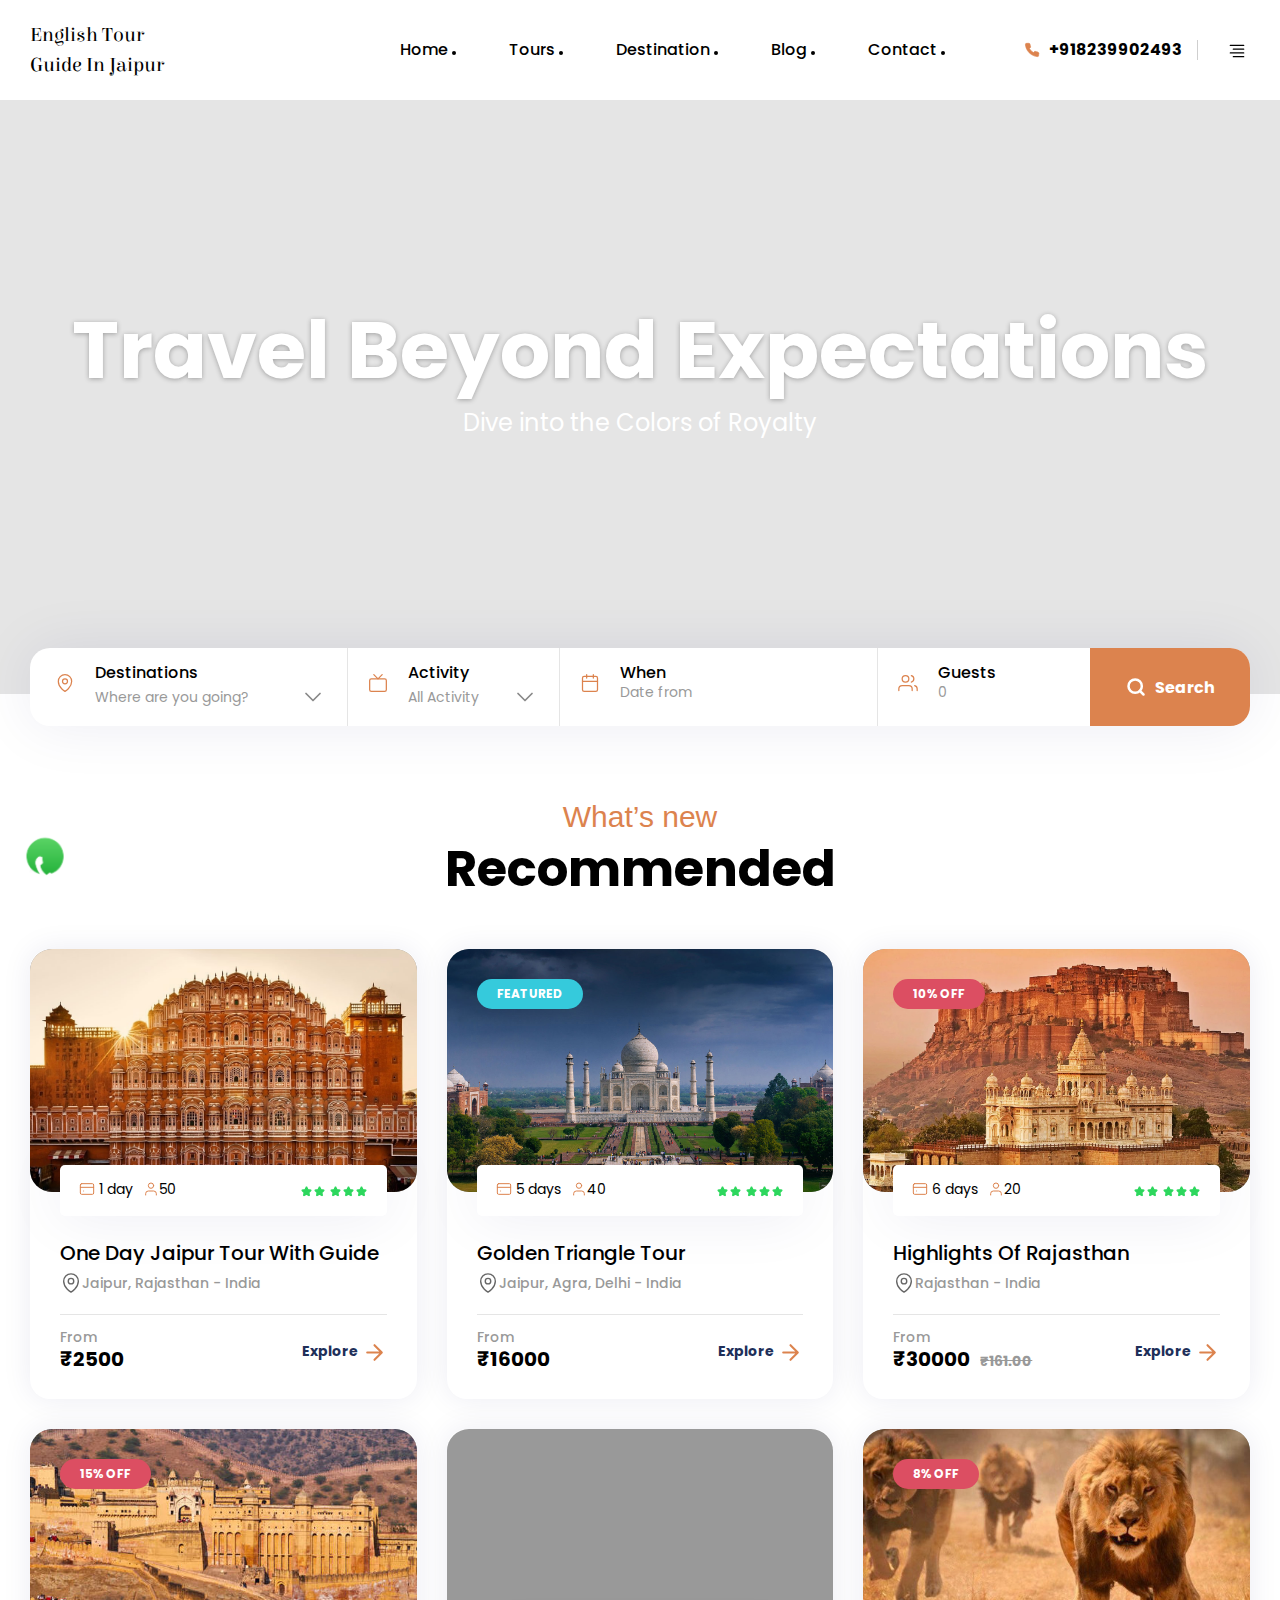
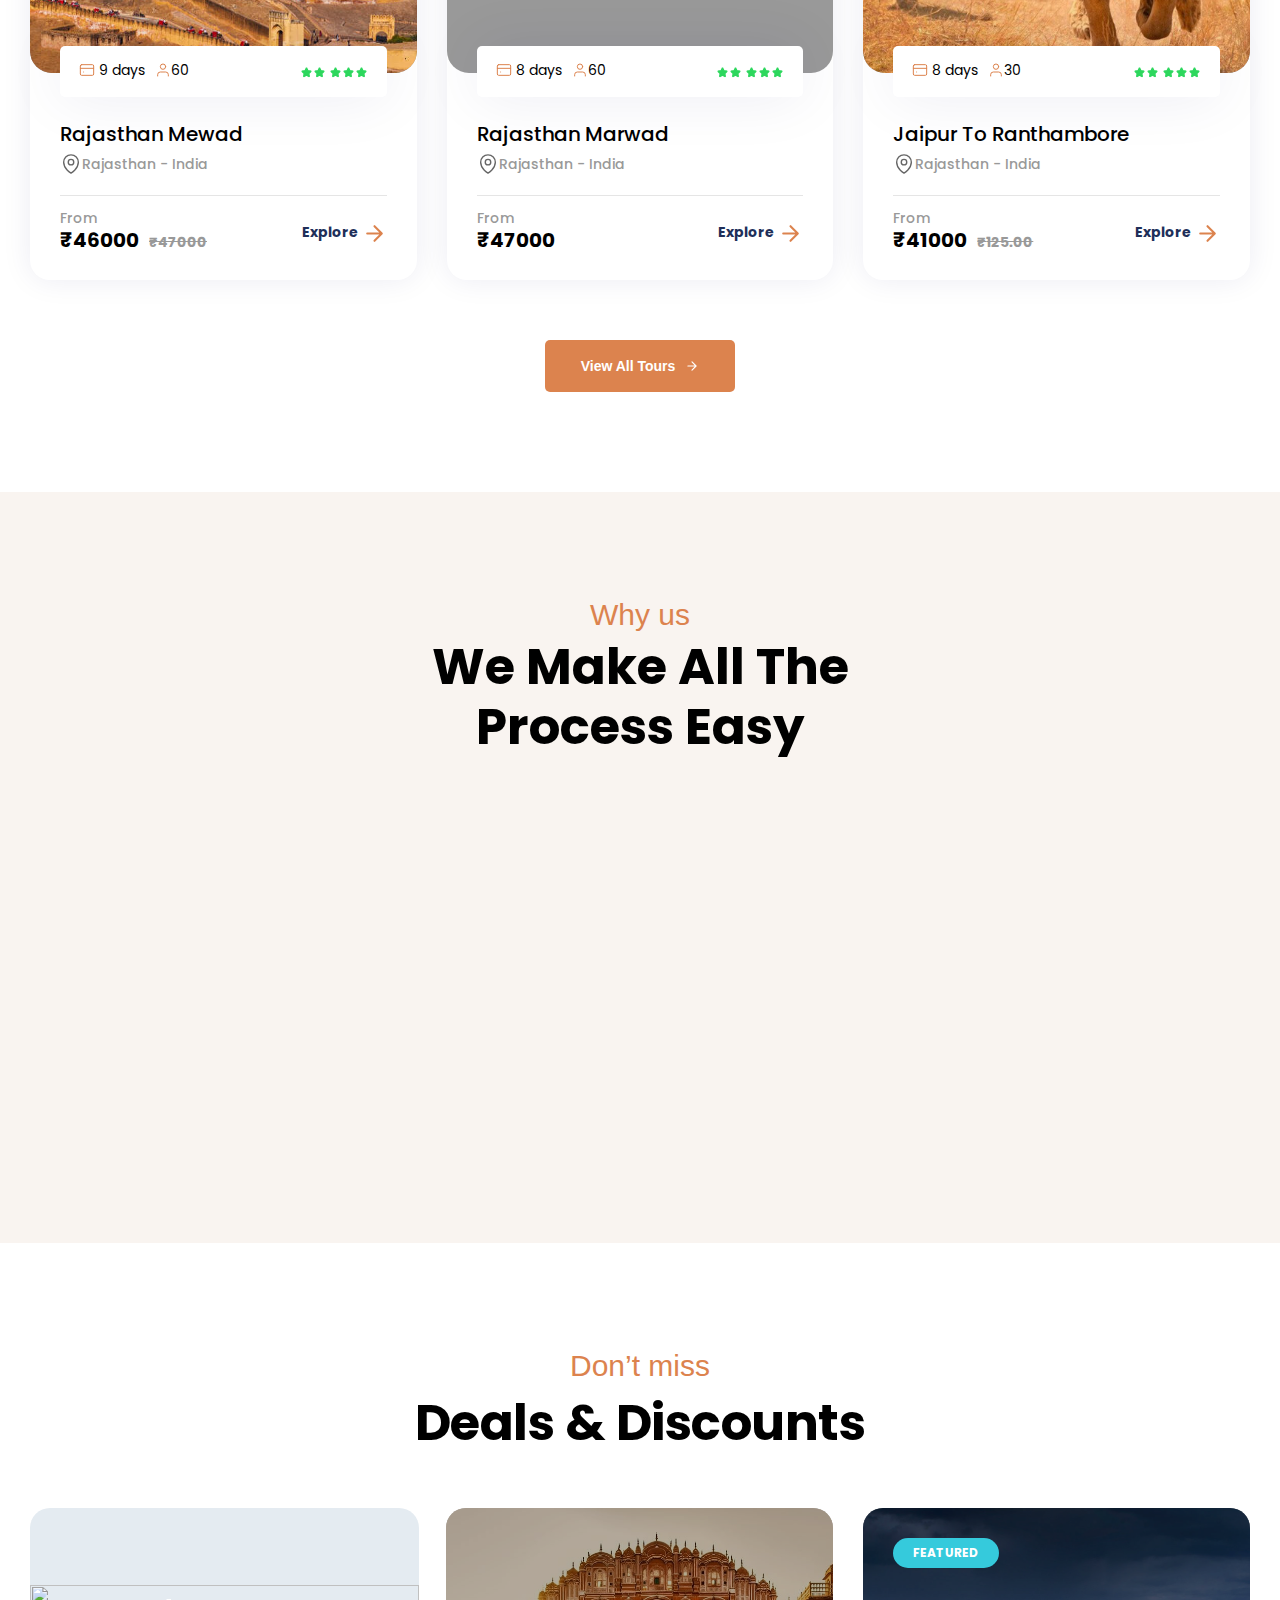
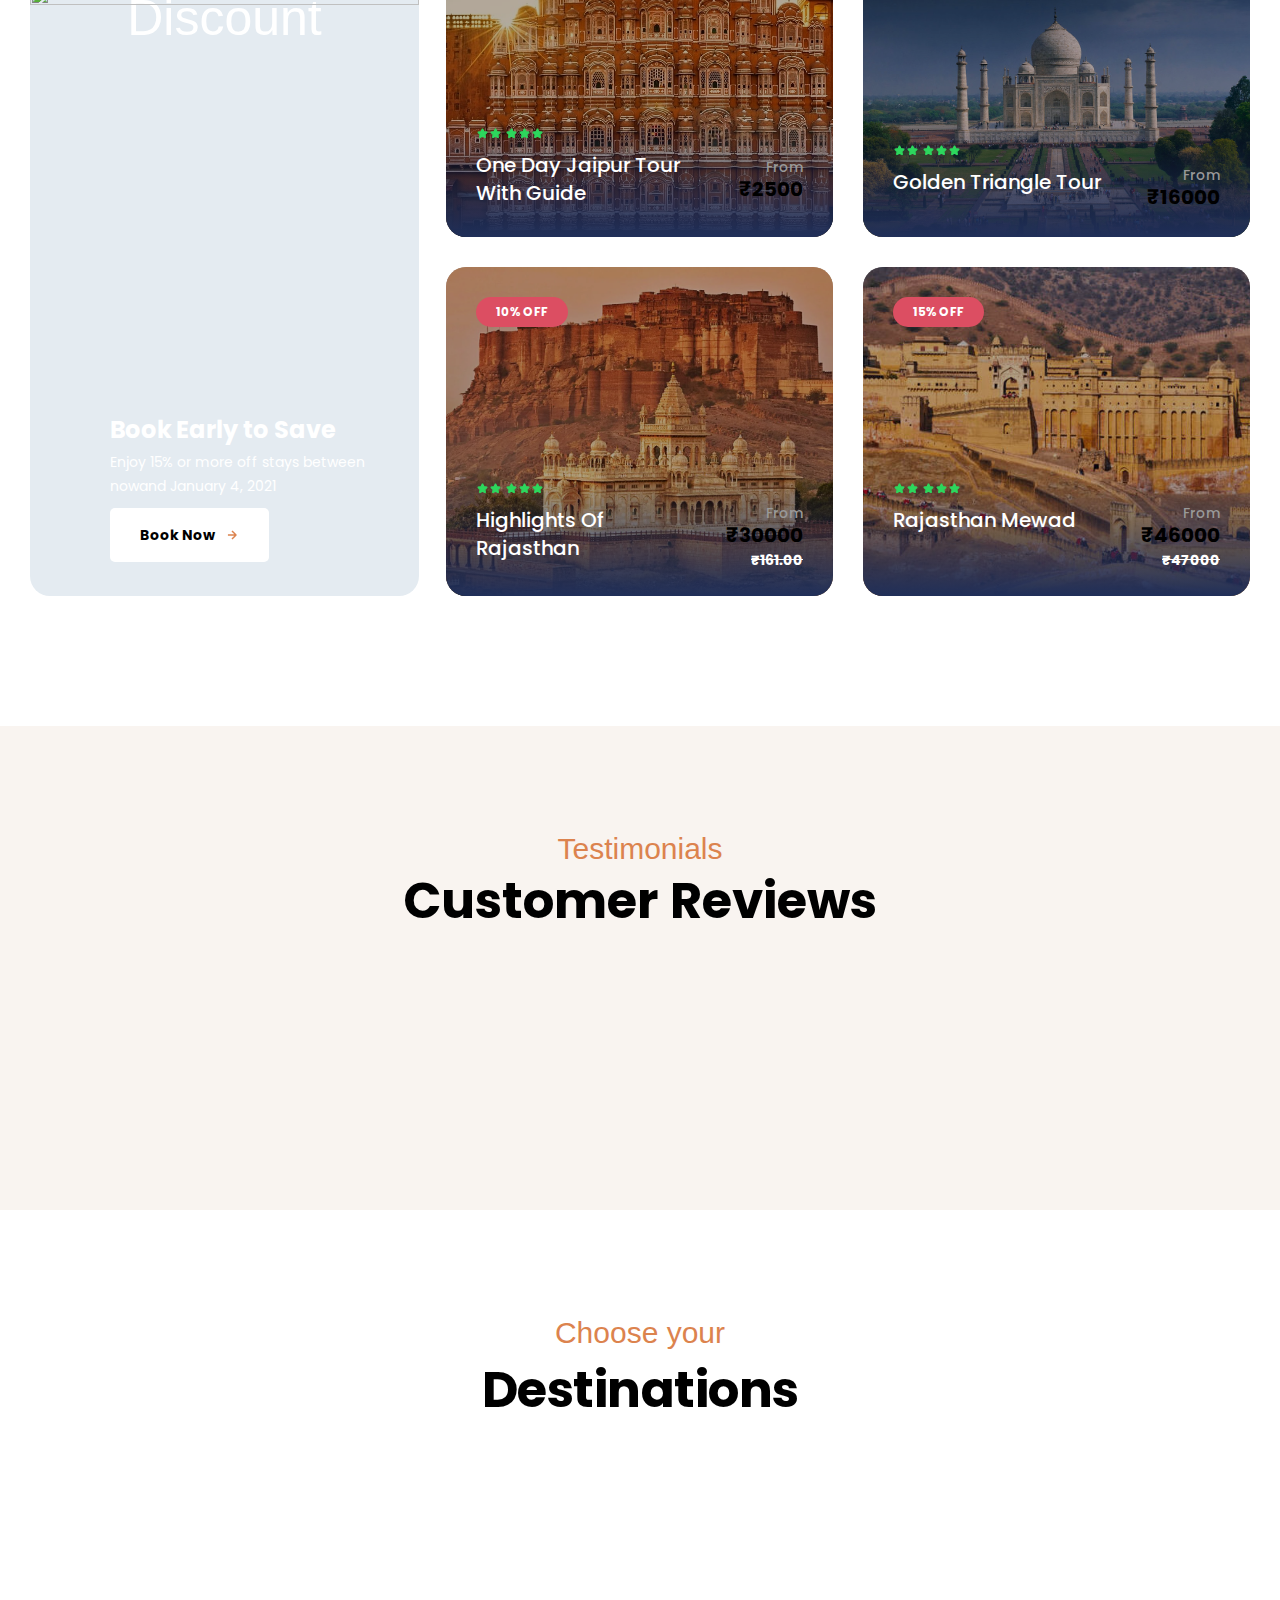
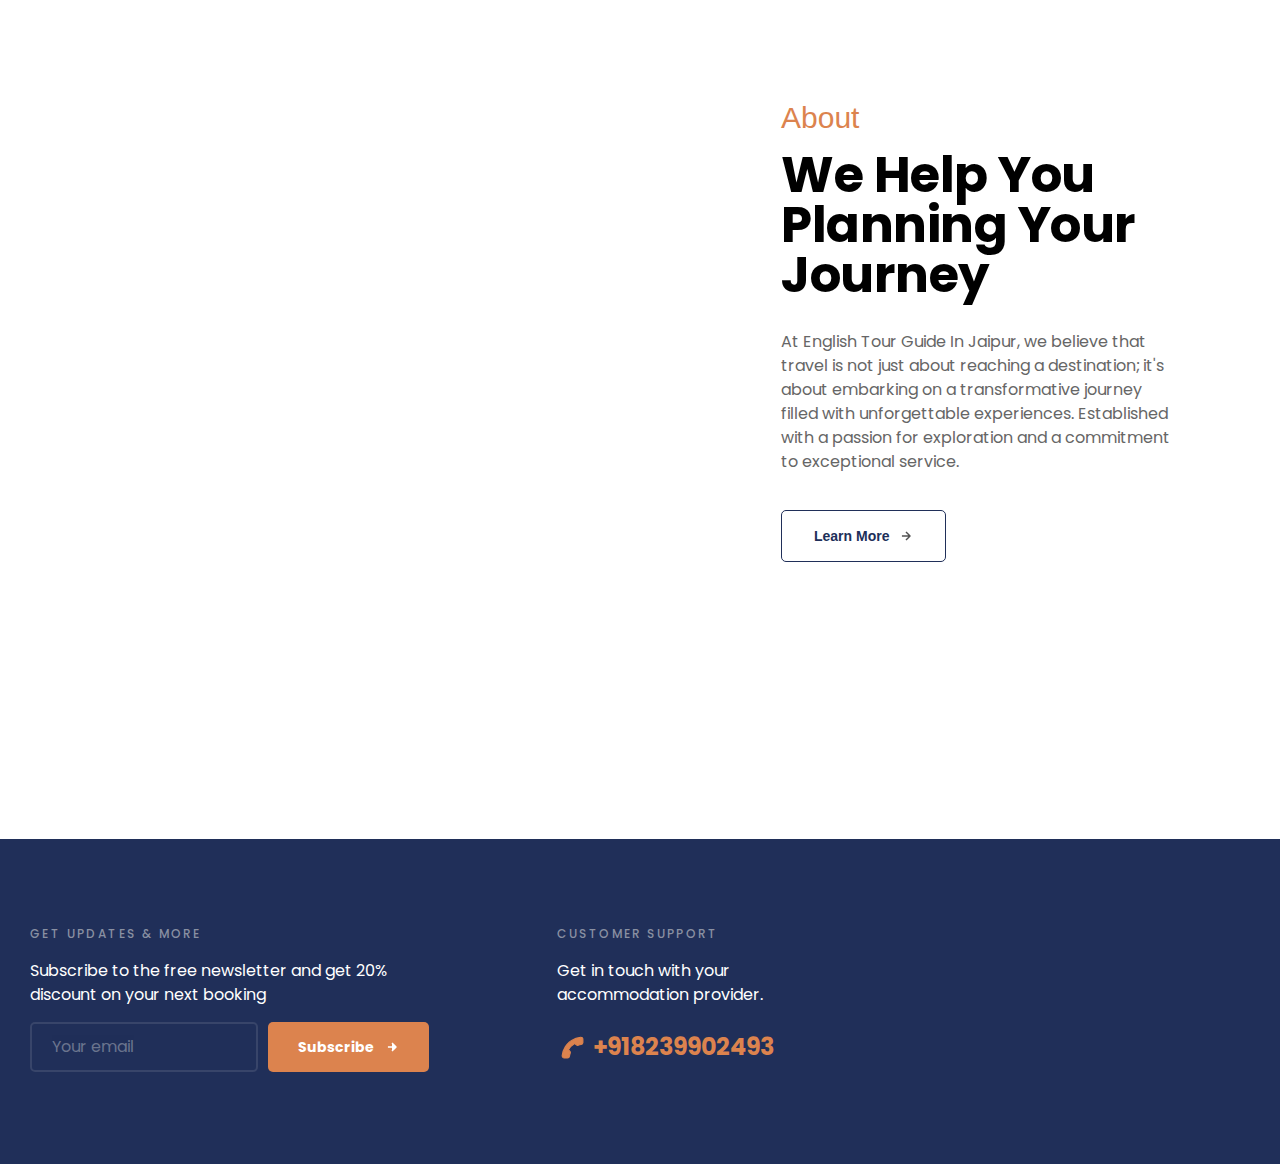
==== commit 7797ead7: "Update index.html" ====
--- a/index.html
+++ b/index.html
@@ -650,7 +650,7 @@
     <link rel="alternate" type="text/xml+oembed" href="https://demo2.pavothemes.com/triply/wp-json/oembed/1.0/embed?url=https%3A%2F%2Fdemo2.pavothemes.com%2Ftriply%2Fhome-3%2F&#038;format=xml" />
     <meta name="generator" content="Elementor 3.18.3; features: e_dom_optimization, e_optimized_assets_loading, additional_custom_breakpoints, block_editor_assets_optimize, e_image_loading_optimization; settings: css_print_method-external, google_font-enabled, font_display-auto">
 </head>
-<div style="position:fixed; left: 15px; bottom:14px; z-index:100000"><a href="https://api.whatsapp.com/send?phone=917877008173" target="_blank"><img src="assets/img/whatsapp.gif" width="60"></a></div>
+<div style="position:fixed; left: 15px; bottom:14px; z-index:100000"><a href="https://api.whatsapp.com/send?phone=918239902493" target="_blank"><img src="assets/img/whatsapp.gif" width="60"></a></div>
 <body class="page-template-default page page-id-451 wp-custom-logo wp-embed-responsive home chrome no-wc-breadcrumb theme-triply elementor-default elementor-template-full-width elementor-kit-12 elementor-page elementor-page-451">
     <div id="page" class="hfeed site">
         <div data-elementor-type="header" data-elementor-id="406" class="elementor elementor-406 elementor-location-header" data-elementor-post-type="elementor_library">
@@ -727,10 +727,10 @@
                                 <div class="elementor-widget-container">
                                     <ul class="elementor-icon-list-items">
                                         <li class="elementor-icon-list-item">
-                                            <a href="tel:+917877008173">
+                                            <a href="tel:+918239902493">
 <span class="elementor-icon-list-icon">
     <svg xmlns="http://www.w3.org/2000/svg" width="35" height="35" viewBox="0 0 24 24" fill="none" stroke="#dc834e" stroke-width="1" stroke-linecap="round" stroke-linejoin="round"><path d="M22 16.92v3a2 2 0 0 1-2.18 2 19.79 19.79 0 0 1-8.63-3.07 19.5 19.5 0 0 1-6-6 19.79 19.79 0 0 1-3.07-8.67A2 2 0 0 1 4.11 2h3a2 2 0 0 1 2 1.72 12.84 12.84 0 0 0 .7 2.81 2 2 0 0 1-.45 2.11L8.09 9.91a16 16 0 0 0 6 6l1.27-1.27a2 2 0 0 1 2.11-.45 12.84 12.84 0 0 0 2.81.7A2 2 0 0 1 22 16.92z"></path></svg> </span>
-<span class="elementor-icon-list-text">+917877008173</span>
+<span class="elementor-icon-list-text">+918239902493</span>
 </a>
                                         </li>
                                     </ul>
@@ -2371,10 +2371,10 @@
                                 <div class="elementor-widget-container">
                                     <ul class="elementor-icon-list-items">
                                         <li class="elementor-icon-list-item">
-                                            <a href="tel:+917877008173">
+                                            <a href="tel:+918239902493">
 <span class="elementor-icon-list-icon">
     <svg xmlns="http://www.w3.org/2000/svg" width="35" height="35" viewBox="0 0 24 24" fill="none" stroke="#dc834e" stroke-width="1" stroke-linecap="round" stroke-linejoin="round"><path d="M22 16.92v3a2 2 0 0 1-2.18 2 19.79 19.79 0 0 1-8.63-3.07 19.5 19.5 0 0 1-6-6 19.79 19.79 0 0 1-3.07-8.67A2 2 0 0 1 4.11 2h3a2 2 0 0 1 2 1.72 12.84 12.84 0 0 0 .7 2.81 2 2 0 0 1-.45 2.11L8.09 9.91a16 16 0 0 0 6 6l1.27-1.27a2 2 0 0 1 2.11-.45 12.84 12.84 0 0 0 2.81.7A2 2 0 0 1 22 16.92z"></path></svg> </span>
-<span class="elementor-icon-list-text">+917877008173</span>
+<span class="elementor-icon-list-text">+918239902493</span>
 </a>
                                         </li>
                                     </ul>
@@ -2742,7 +2742,7 @@
                         </div>
                         <div class="elementor-element elementor-element-dc1f561 elementor-widget elementor-widget-text-editor" data-id="dc1f561" data-element_type="widget" data-widget_type="text-editor.default">
                             <div class="elementor-widget-container">
-                                <p><a href="+917877008173">+ 91 94606 &#8211; 08173</a></p>
+                                <p><a href="+918239902493">+ 91 82399 &#8211; 08173</a></p>
                             </div>
                         </div>
                         <div class="elementor-element elementor-element-46ae3c7 elementor-widget elementor-widget-heading" data-id="46ae3c7" data-element_type="widget" data-widget_type="heading.default">
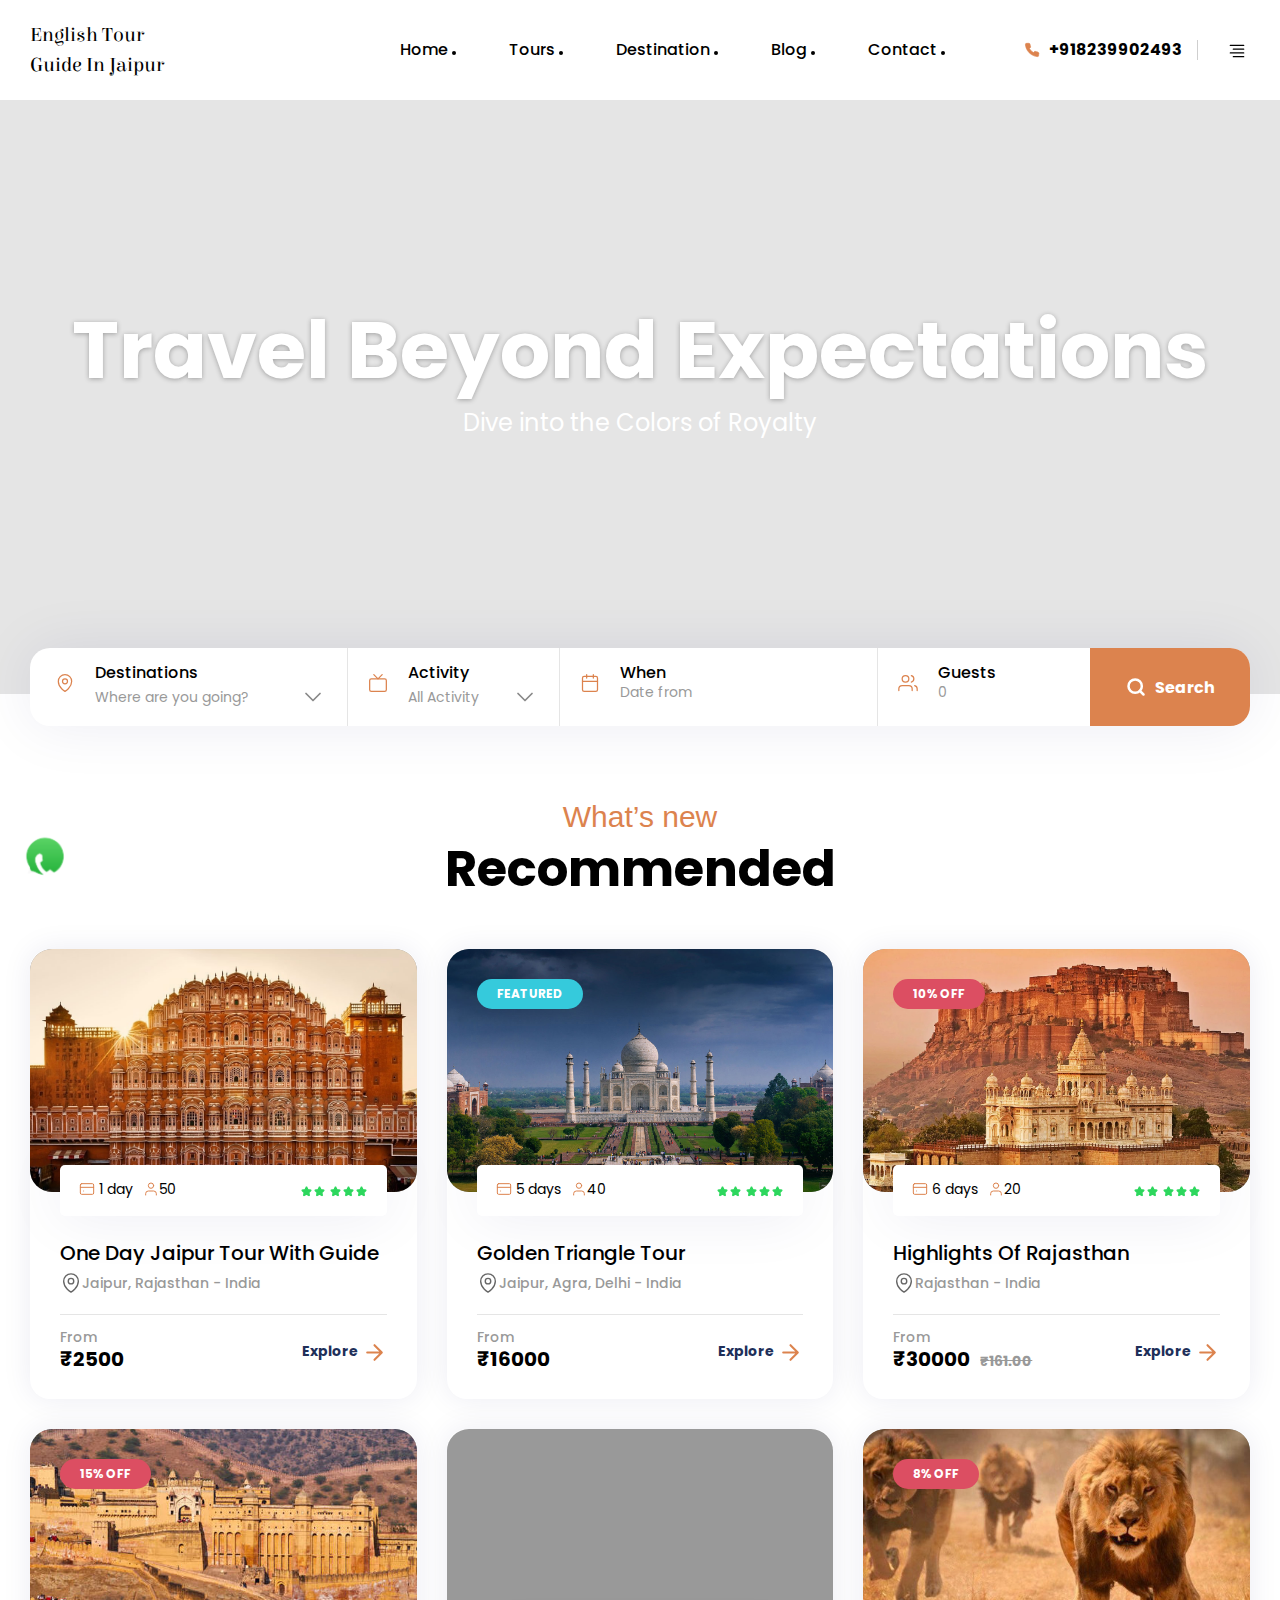
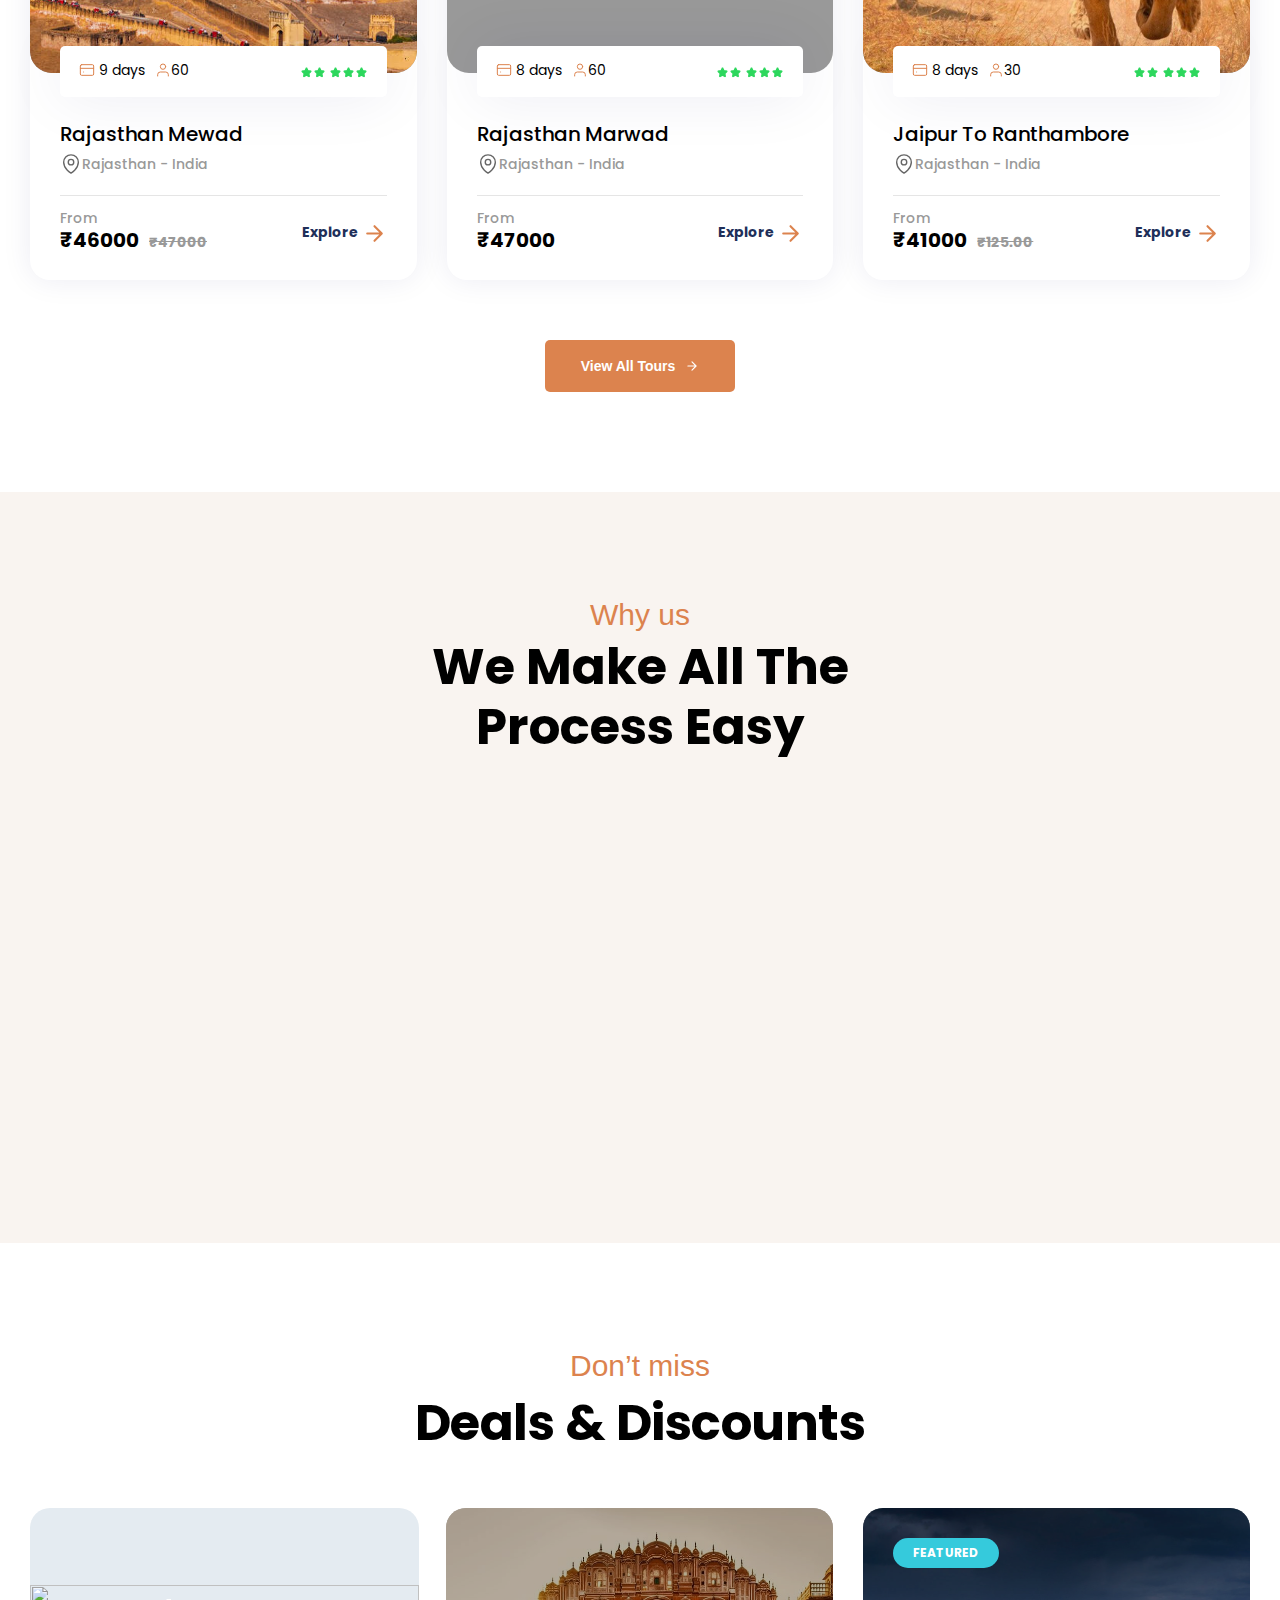
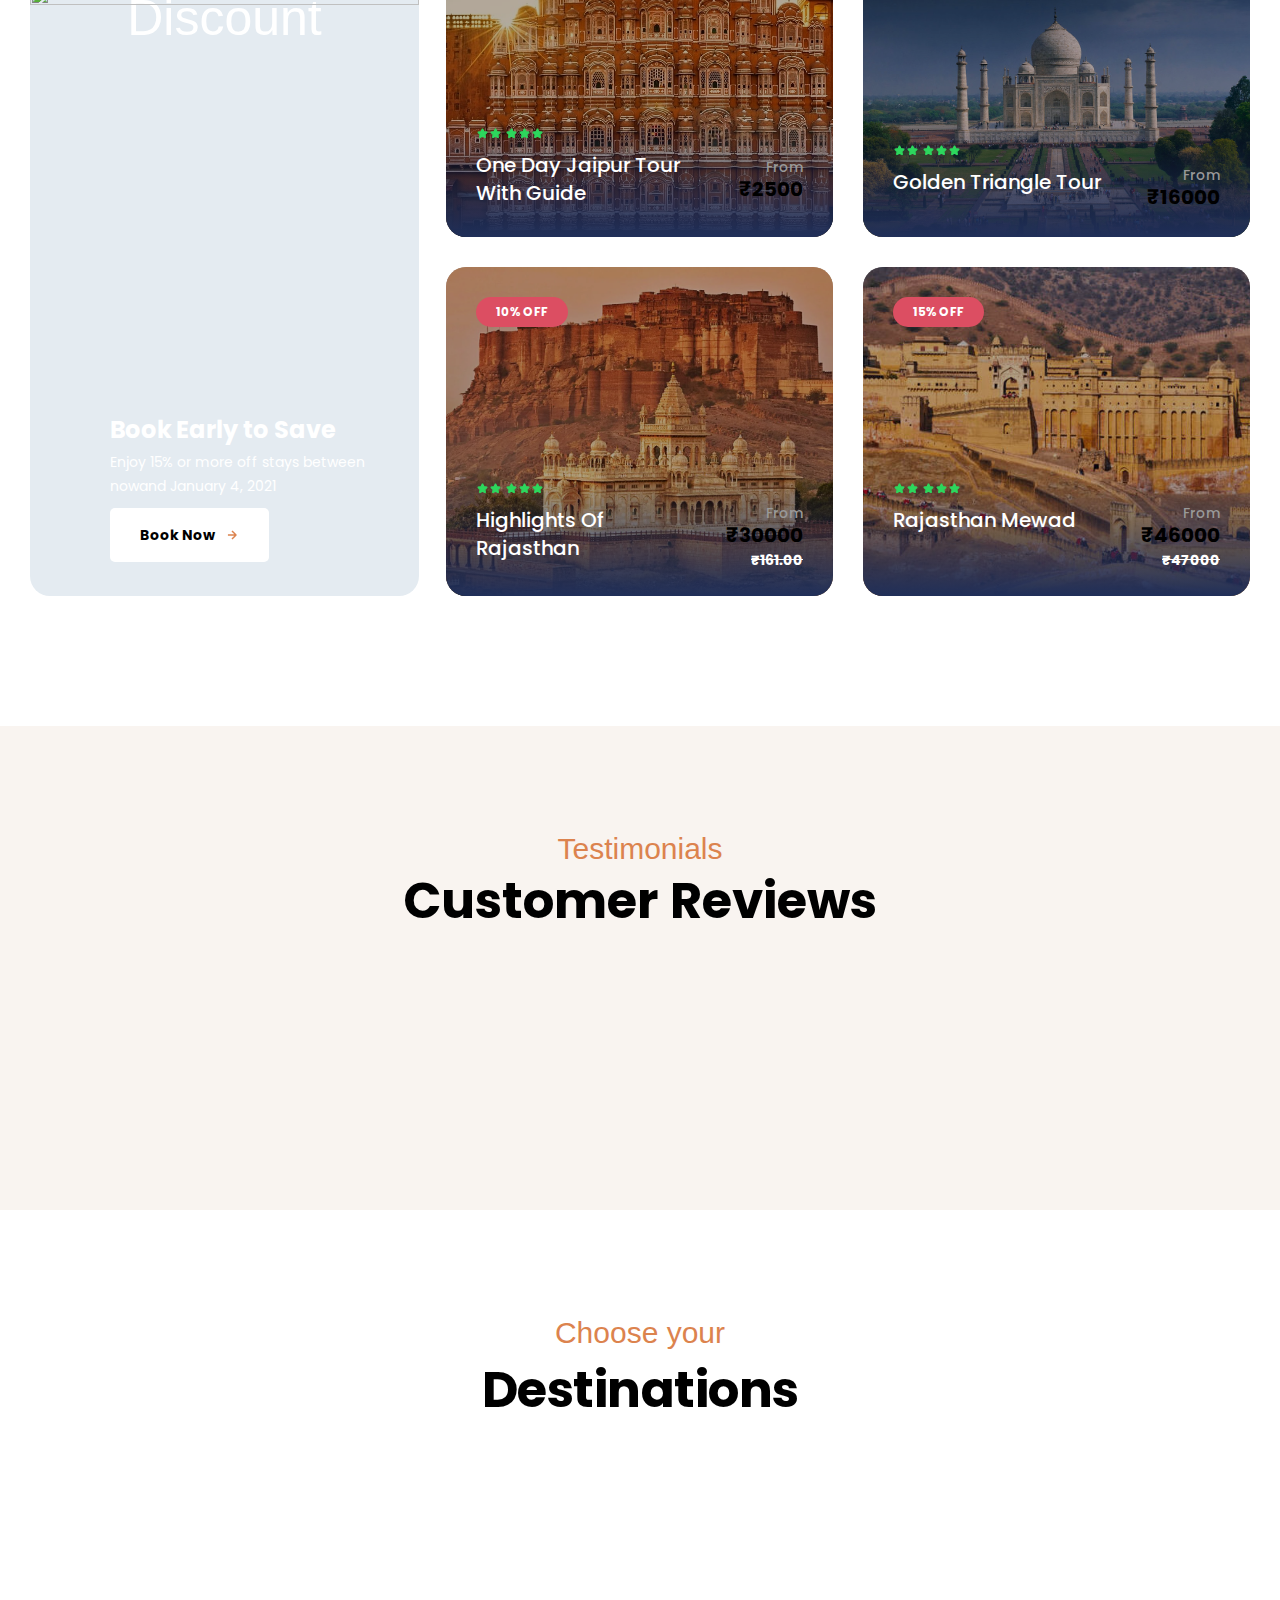
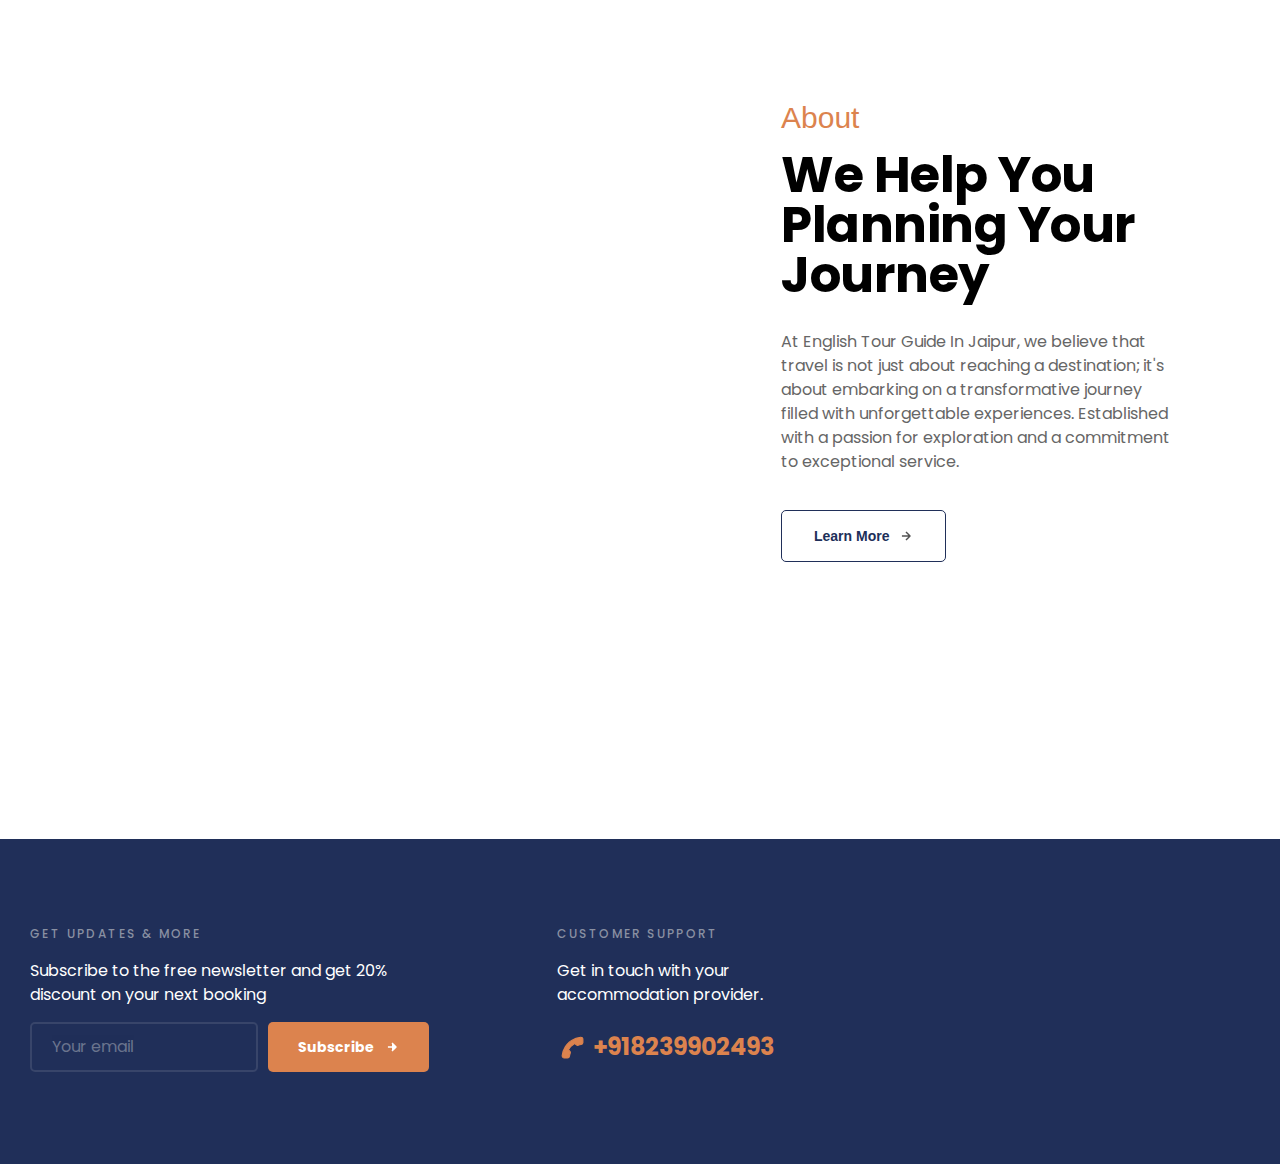
==== commit 1b08d4d7: "Update index.html" ====
--- a/index.html
+++ b/index.html
@@ -2742,7 +2742,7 @@
                         </div>
                         <div class="elementor-element elementor-element-dc1f561 elementor-widget elementor-widget-text-editor" data-id="dc1f561" data-element_type="widget" data-widget_type="text-editor.default">
                             <div class="elementor-widget-container">
-                                <p><a href="+918239902493">+ 91 82399 &#8211; 08173</a></p>
+                                <p><a href="+918239902493">+ 91 82399 &#8211; 902493</a></p>
                             </div>
                         </div>
                         <div class="elementor-element elementor-element-46ae3c7 elementor-widget elementor-widget-heading" data-id="46ae3c7" data-element_type="widget" data-widget_type="heading.default">
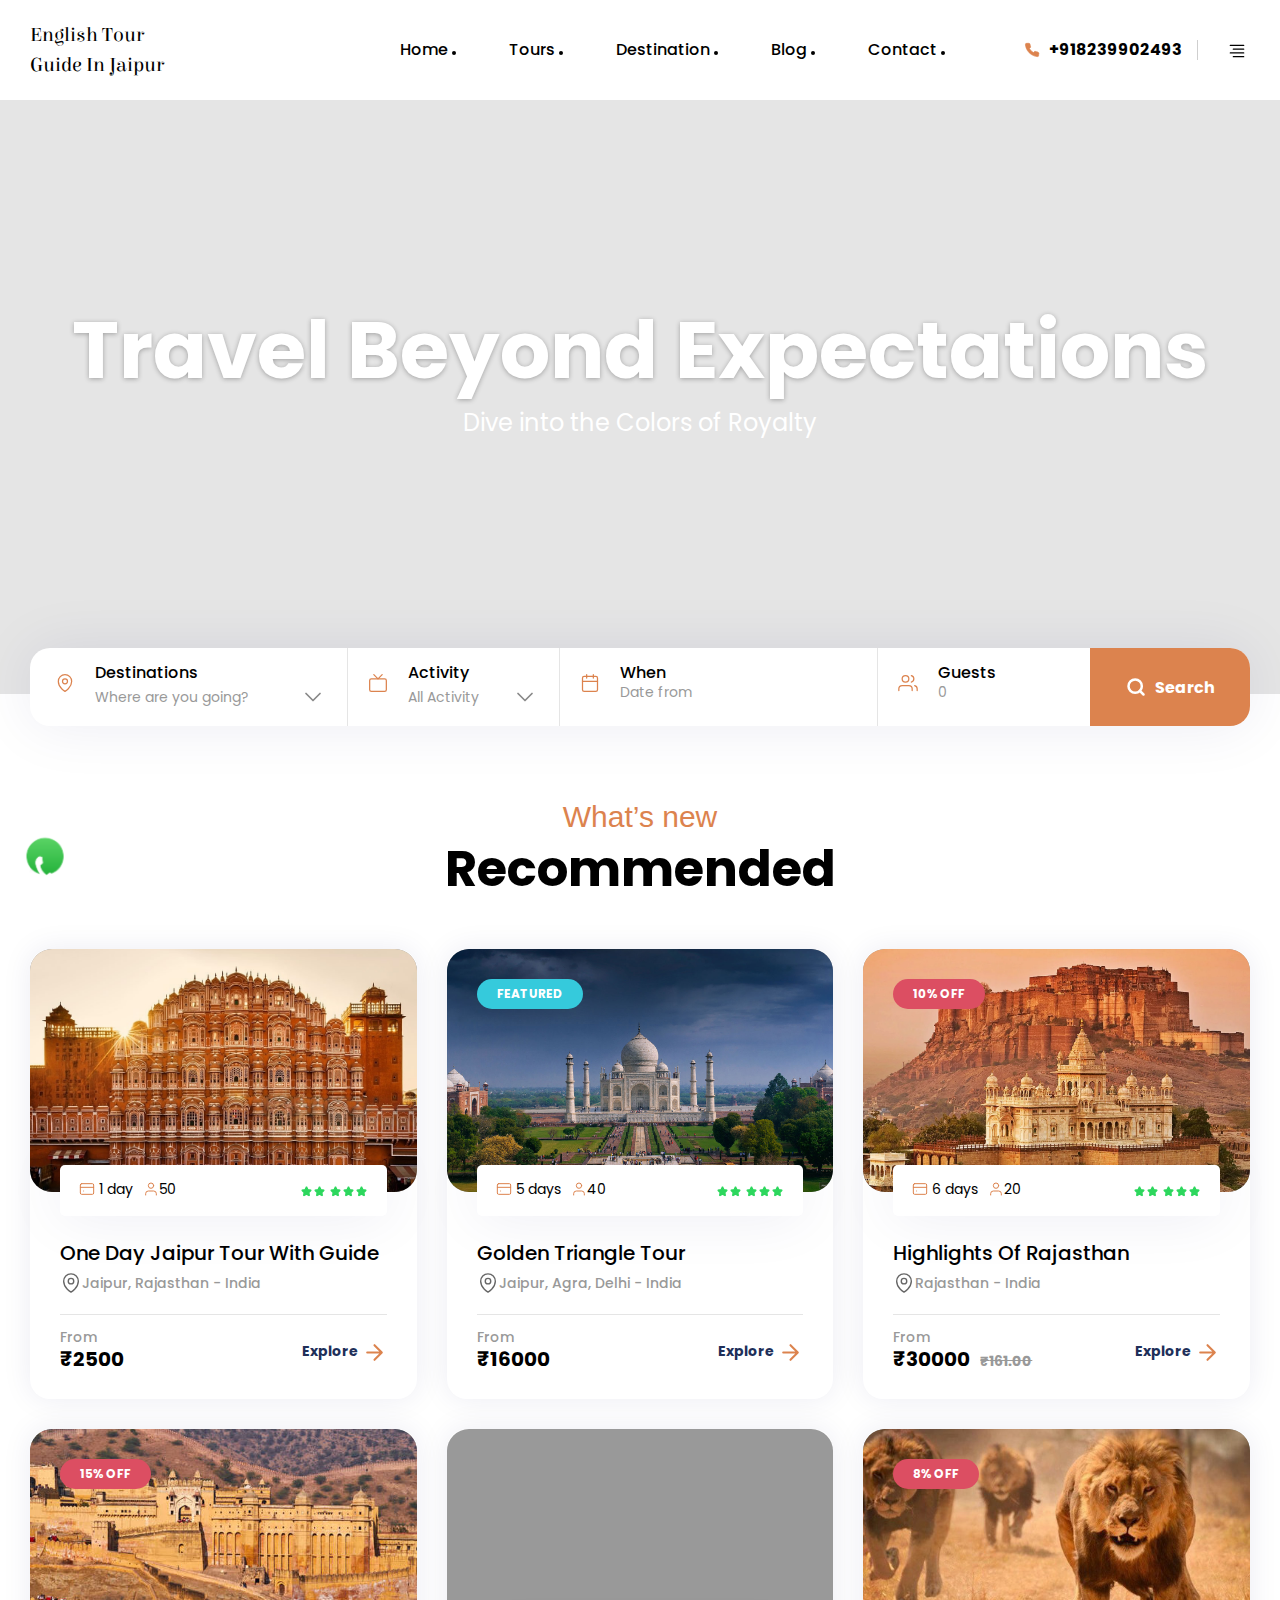
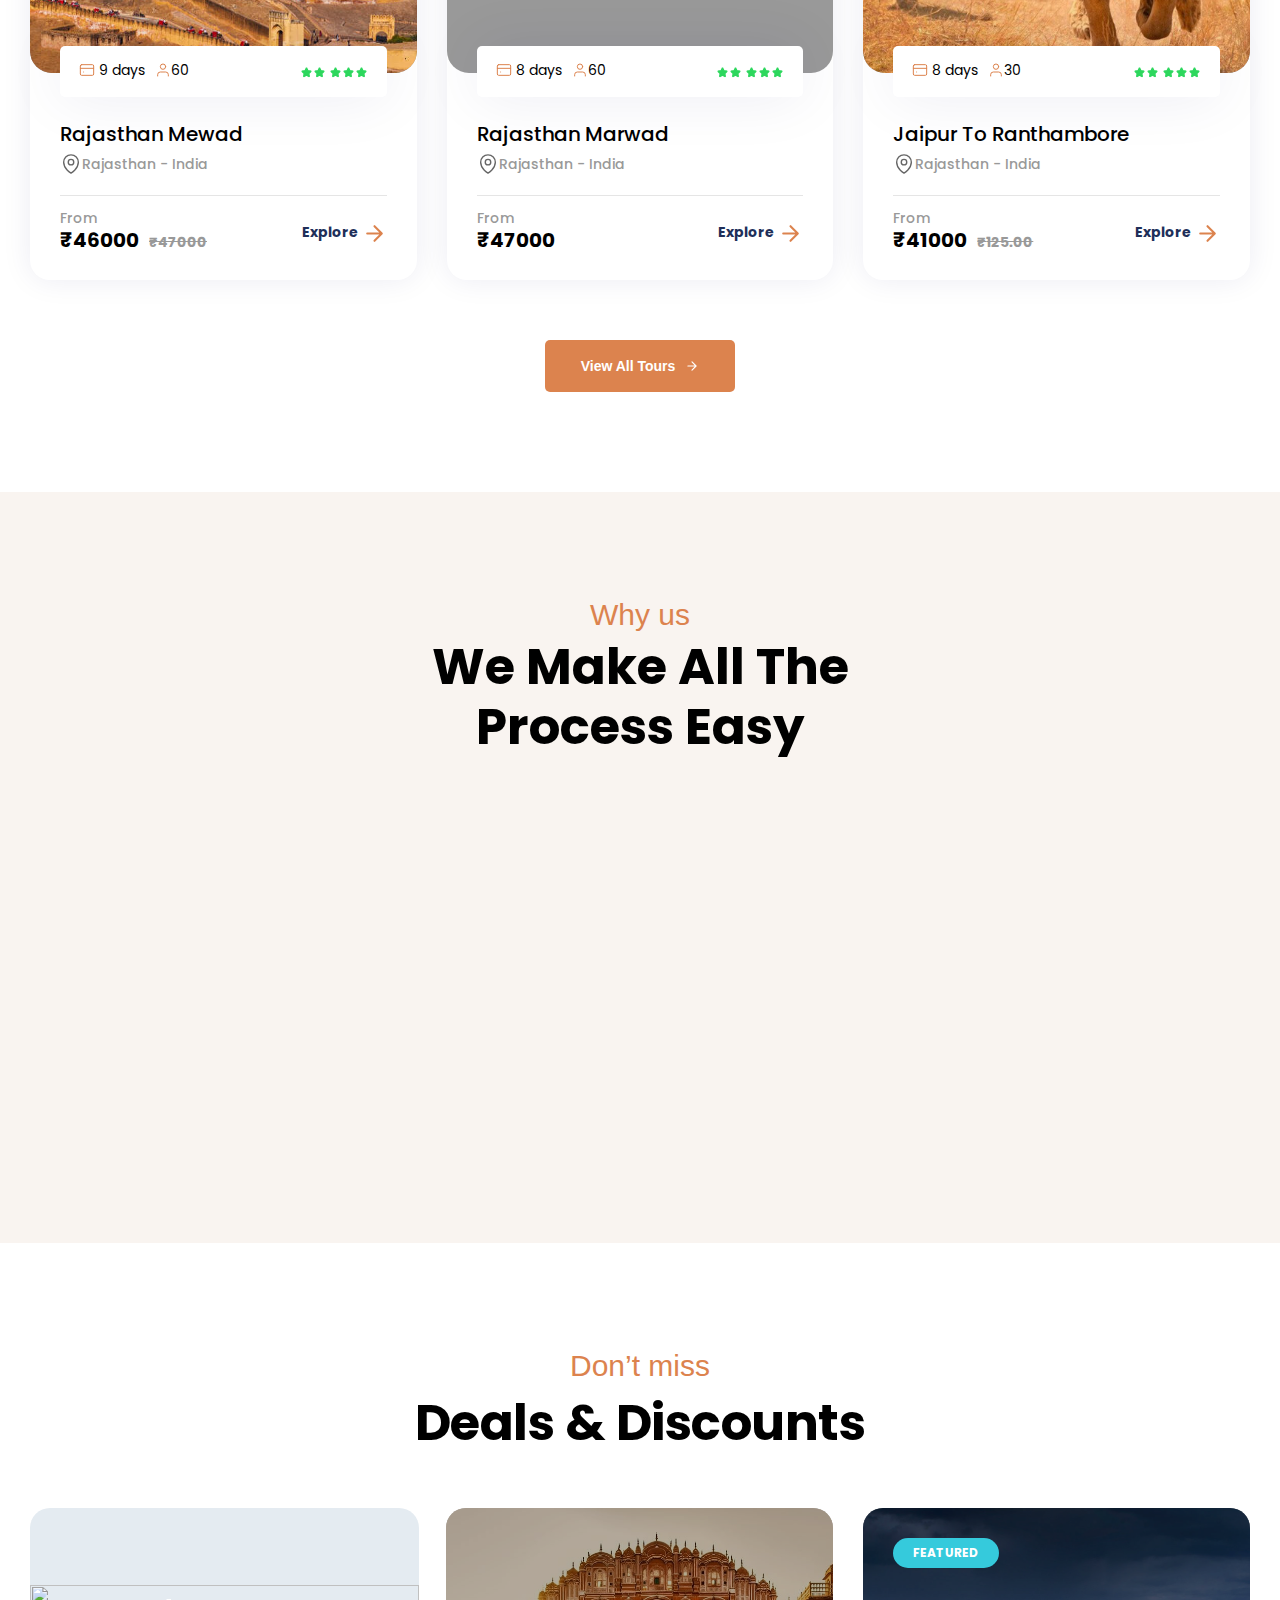
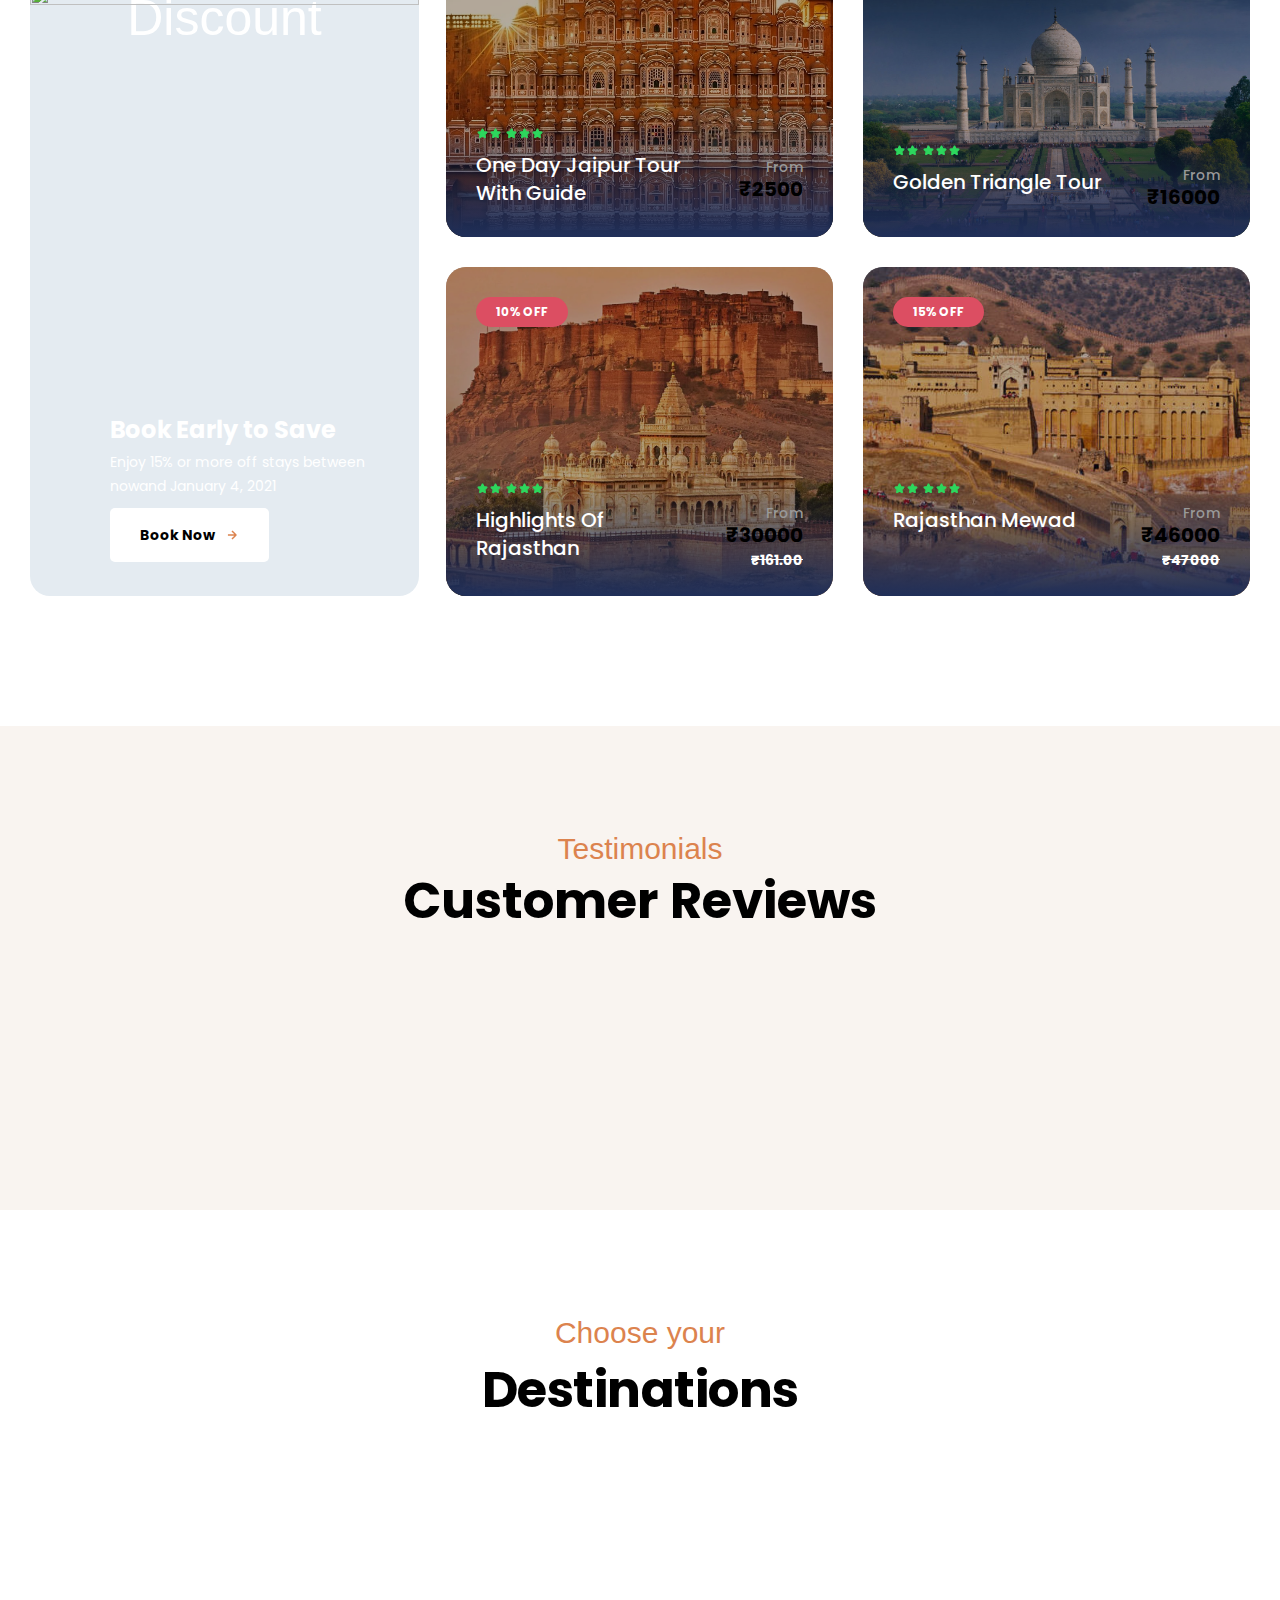
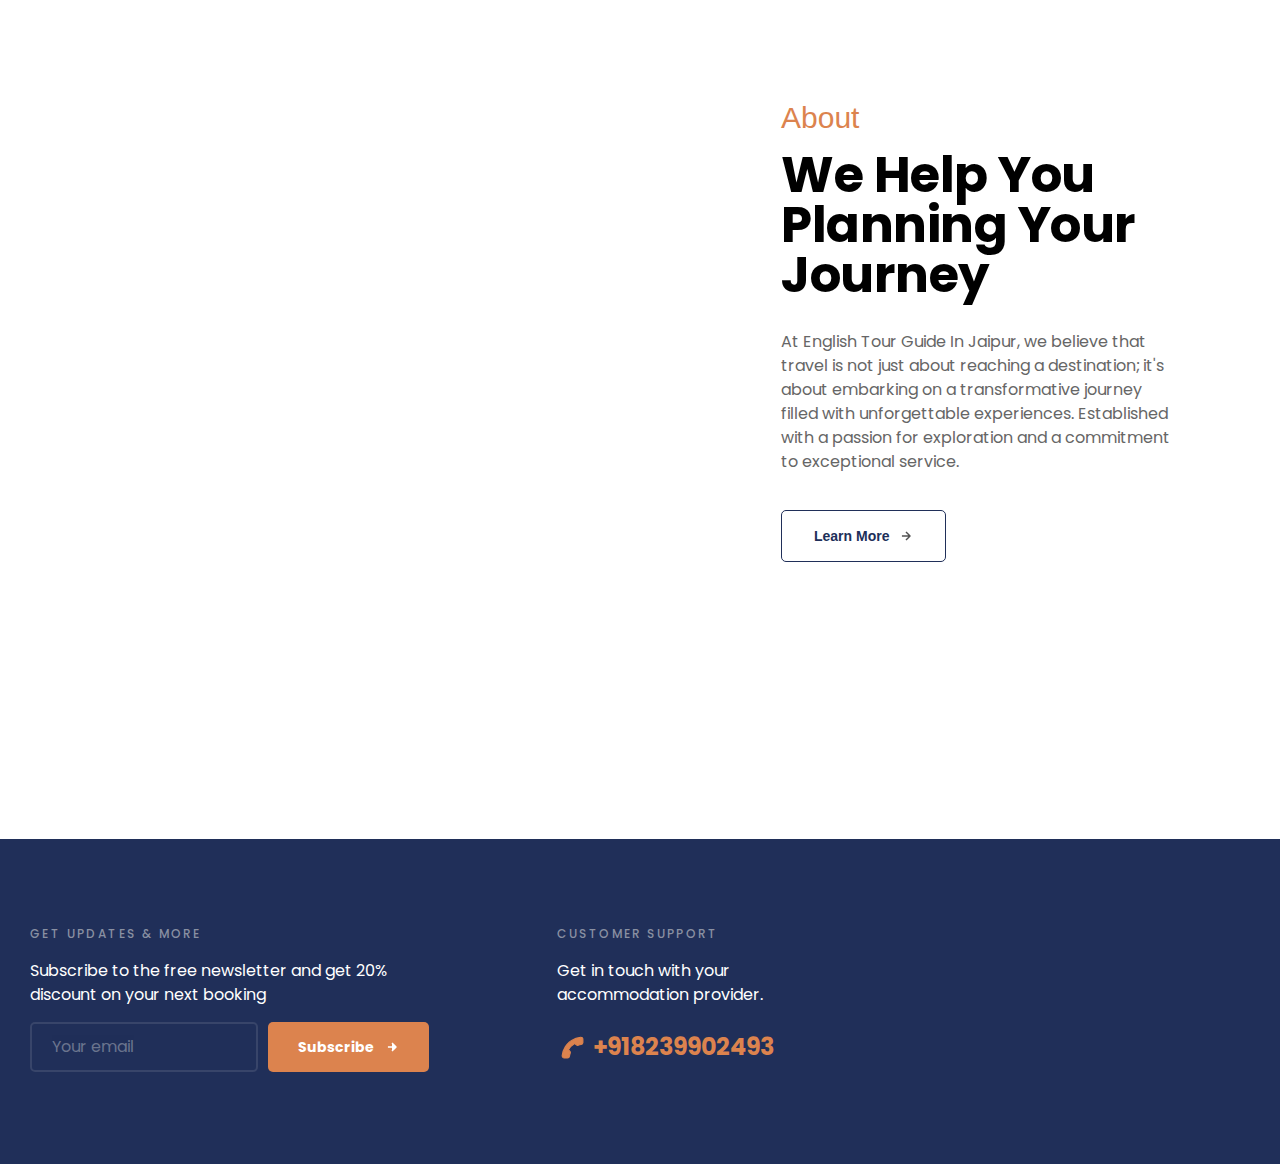
==== commit 75dfb214: "Update index.html" ====
--- a/index.html
+++ b/index.html
@@ -2732,7 +2732,7 @@
                         </div>
                         <div class="elementor-element elementor-element-60d5a94 elementor-widget elementor-widget-text-editor" data-id="60d5a94" data-element_type="widget" data-widget_type="text-editor.default">
                             <div class="elementor-widget-container">
-                                RIICO Industrial Area,<br>Kukas, Jaipur - 302028</div>
+                                NH 11C, Main Delhi - Jaipur Expy, Kukas, Kookas, Rajasthan 302028</div>
                         </div>
                         <div class="elementor-element elementor-element-59eac6e elementor-widget elementor-widget-heading" data-id="59eac6e" data-element_type="widget" data-widget_type="heading.default">
                             <div class="elementor-widget-container">
